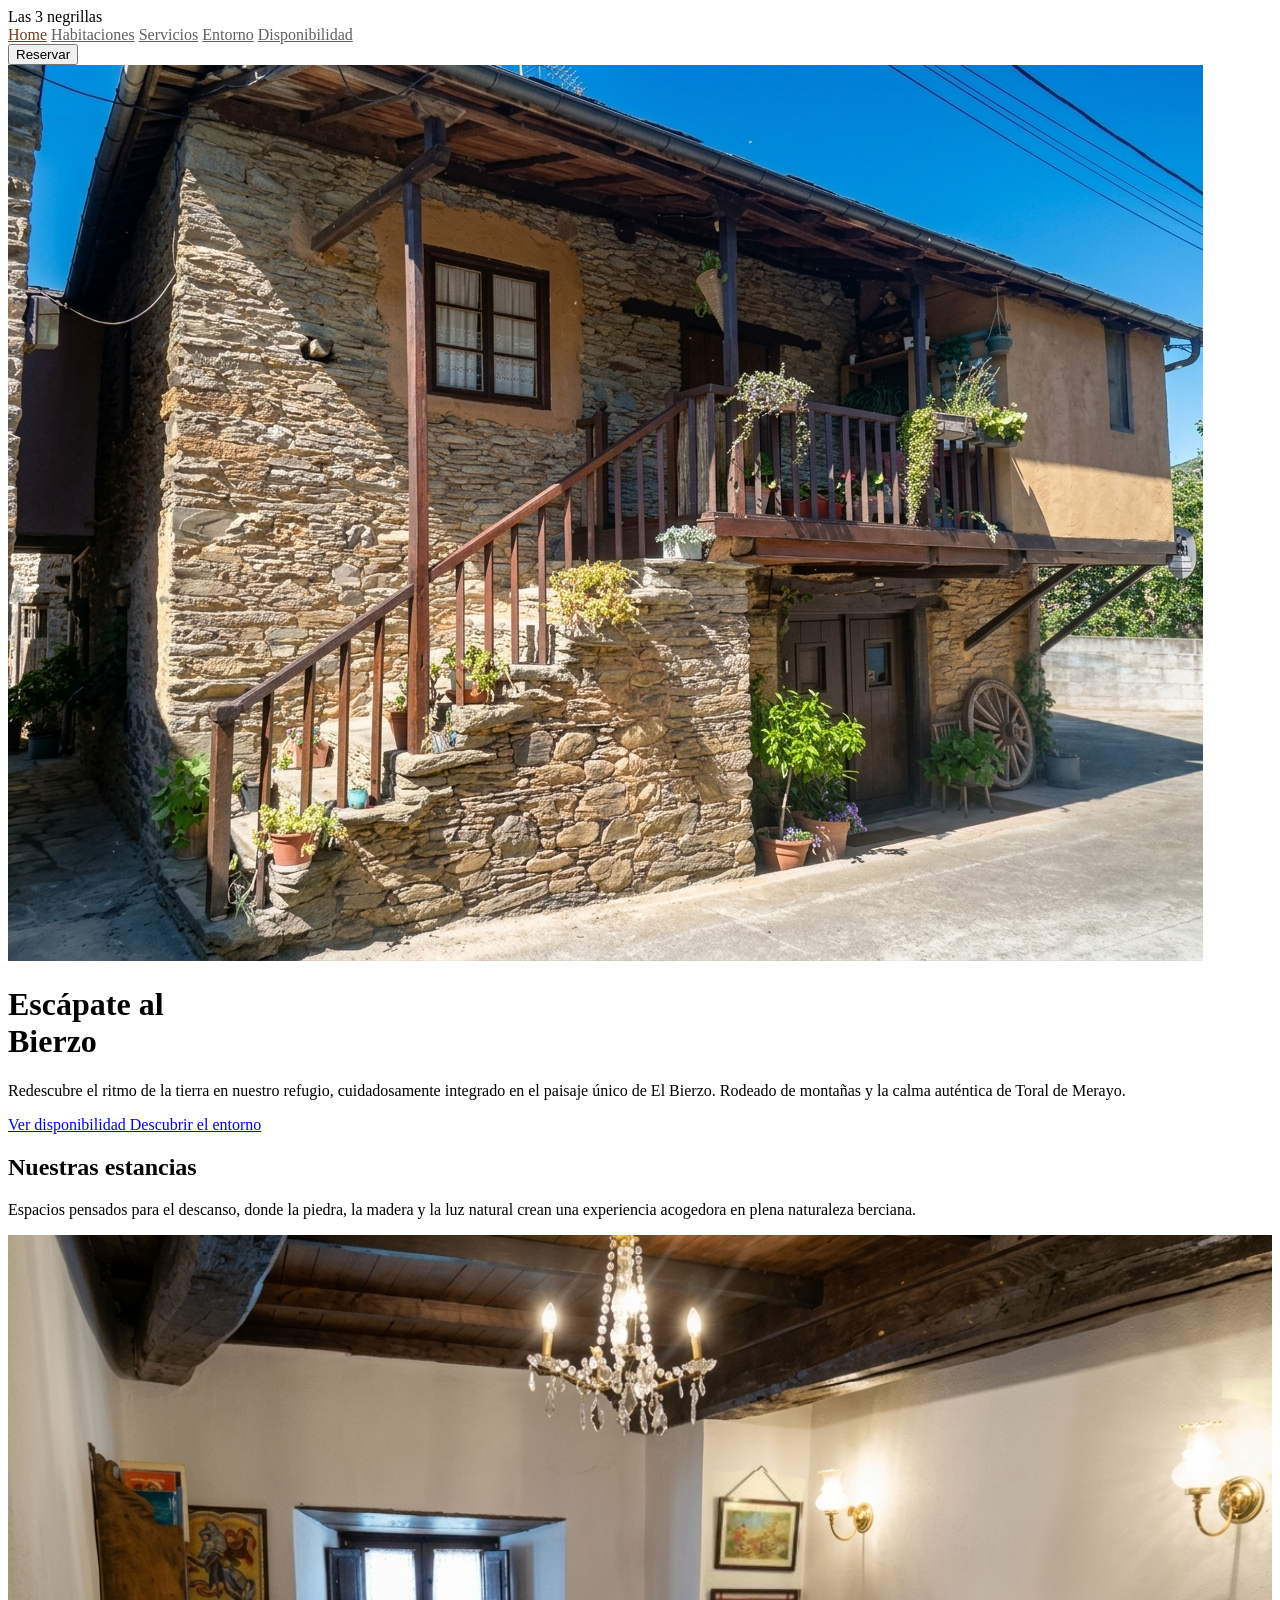
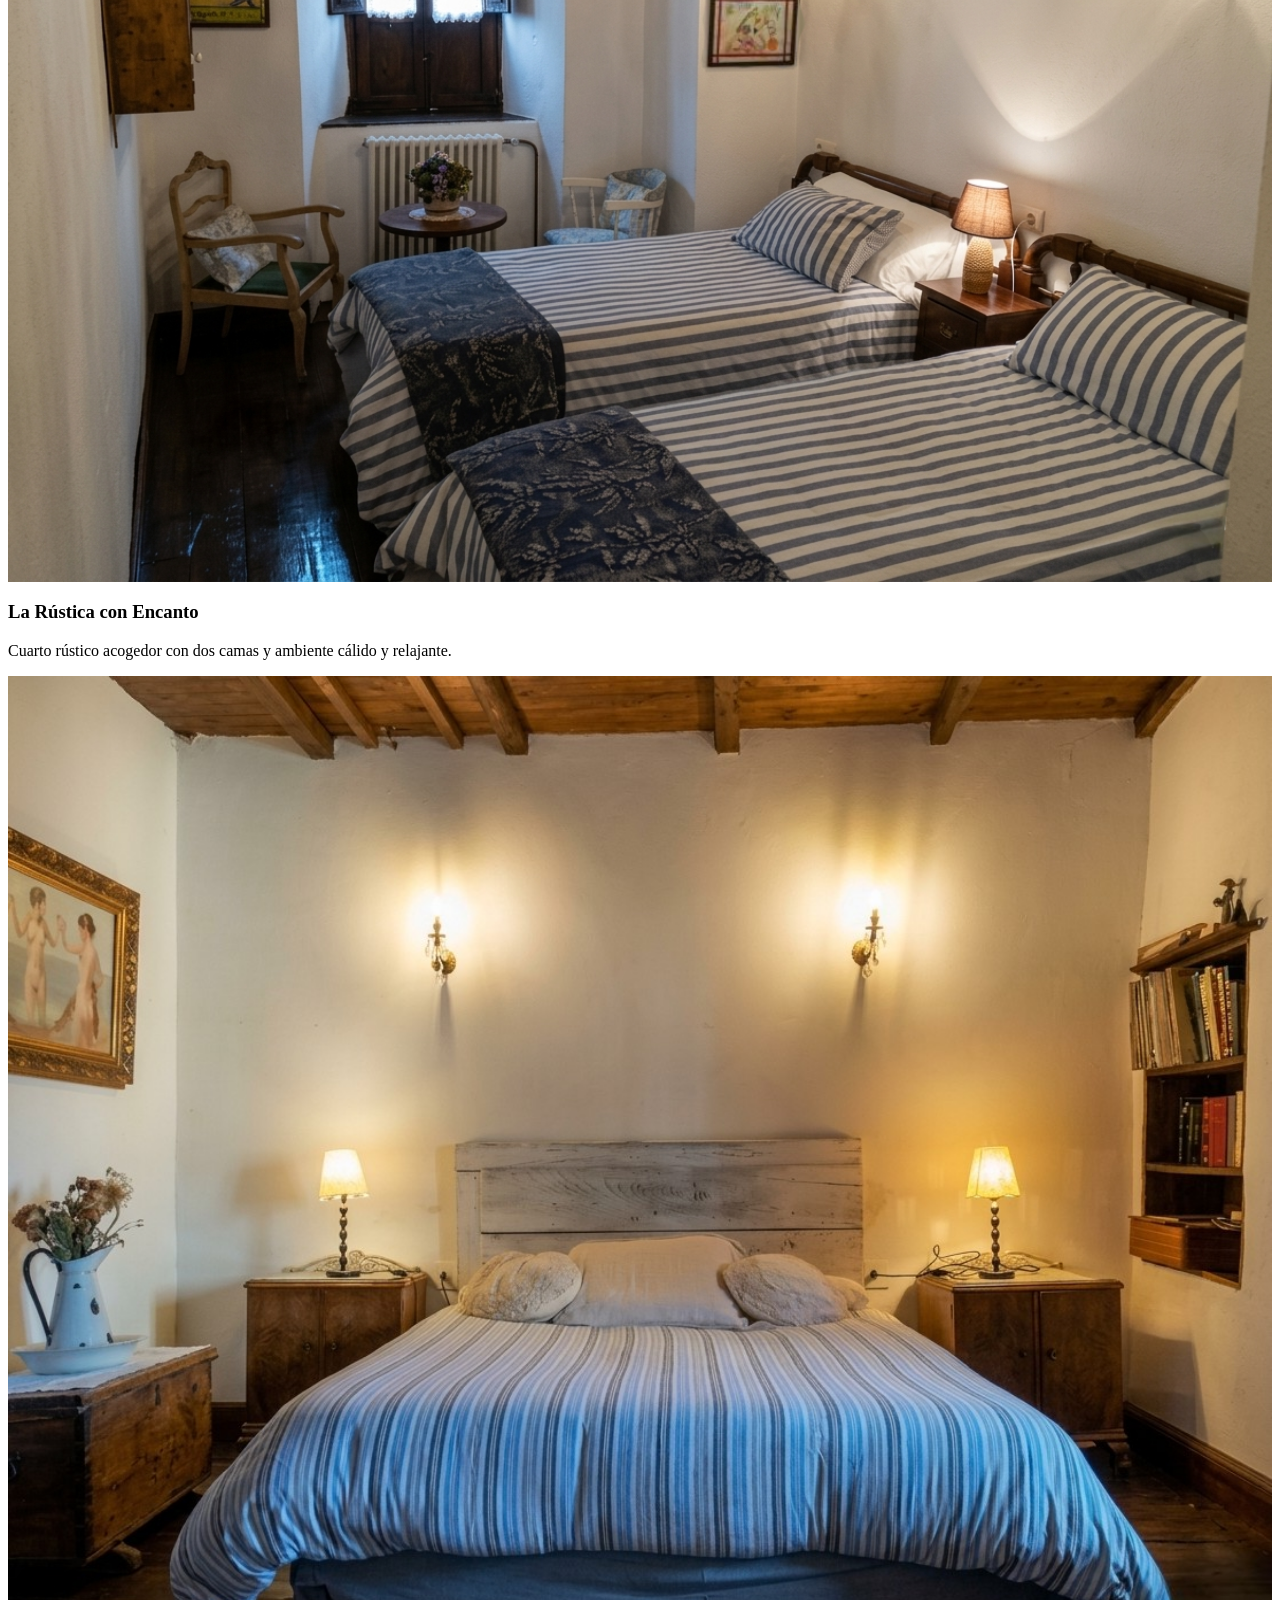
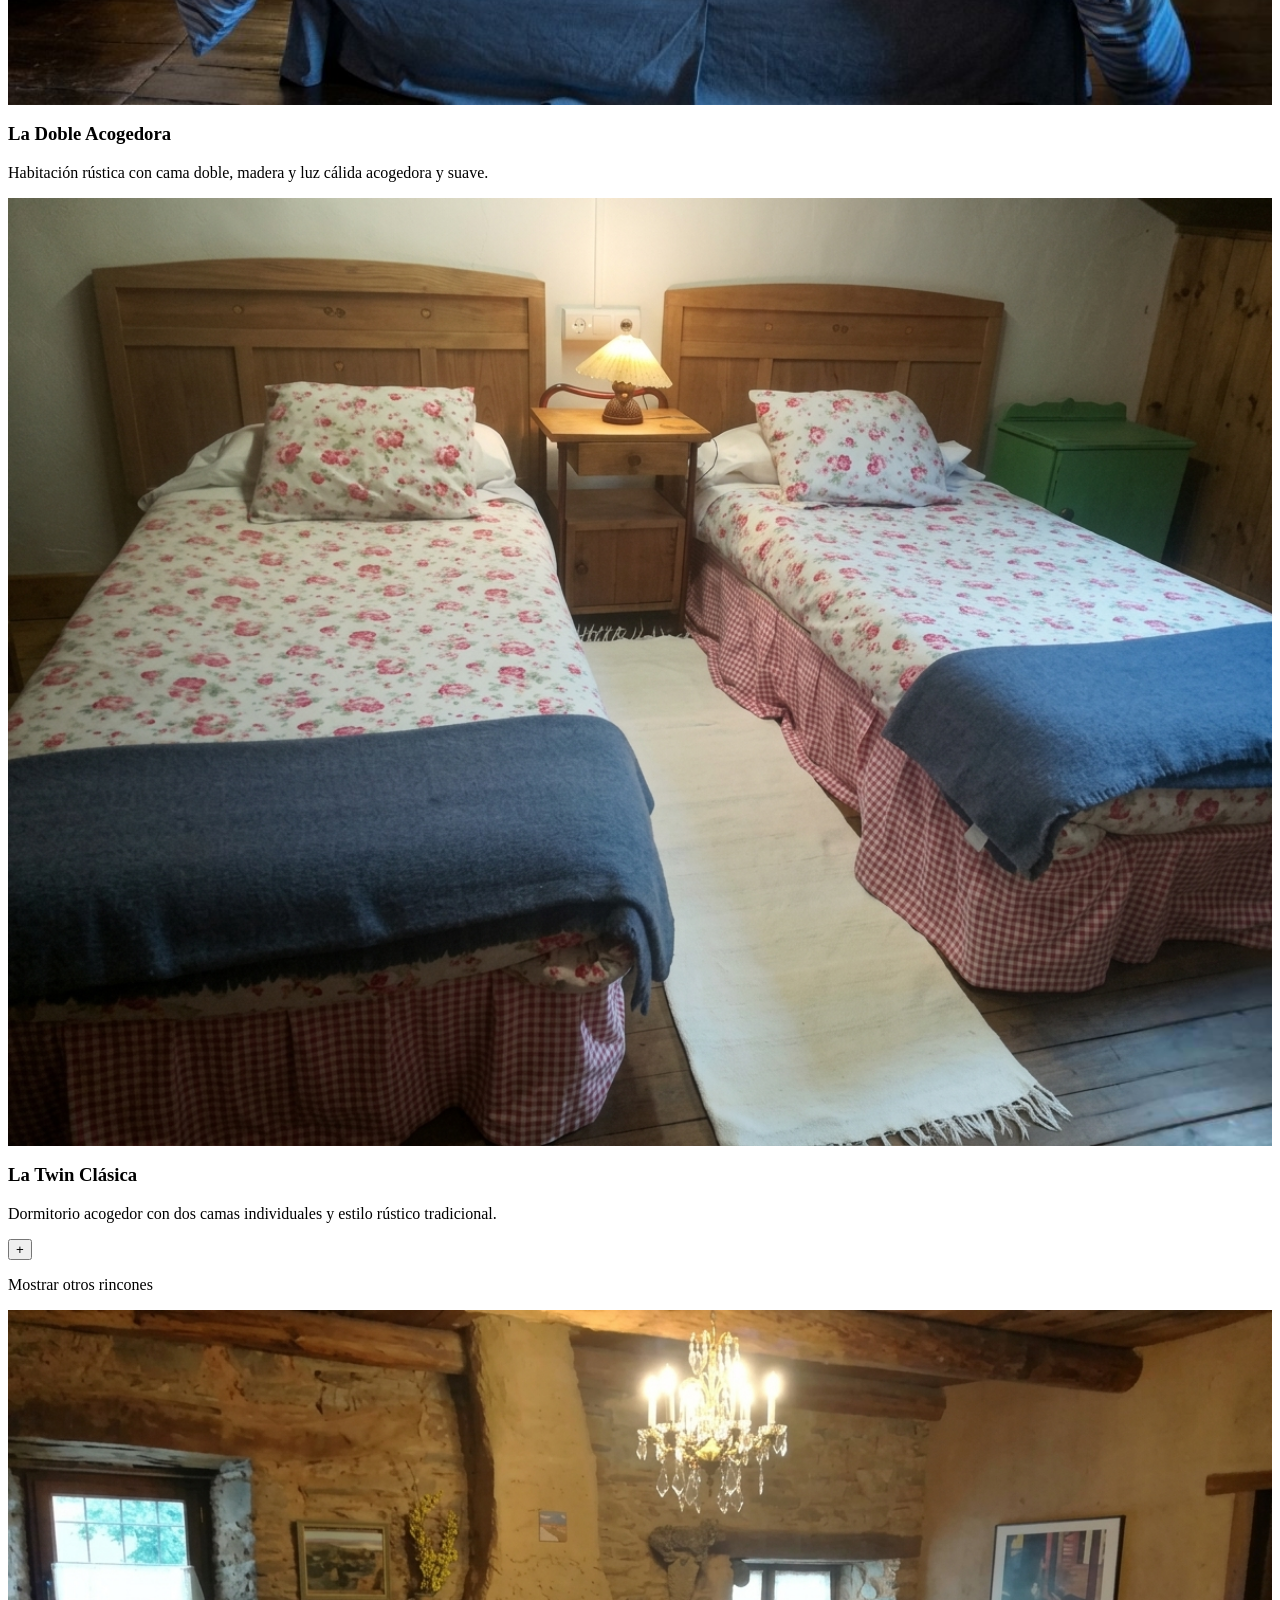
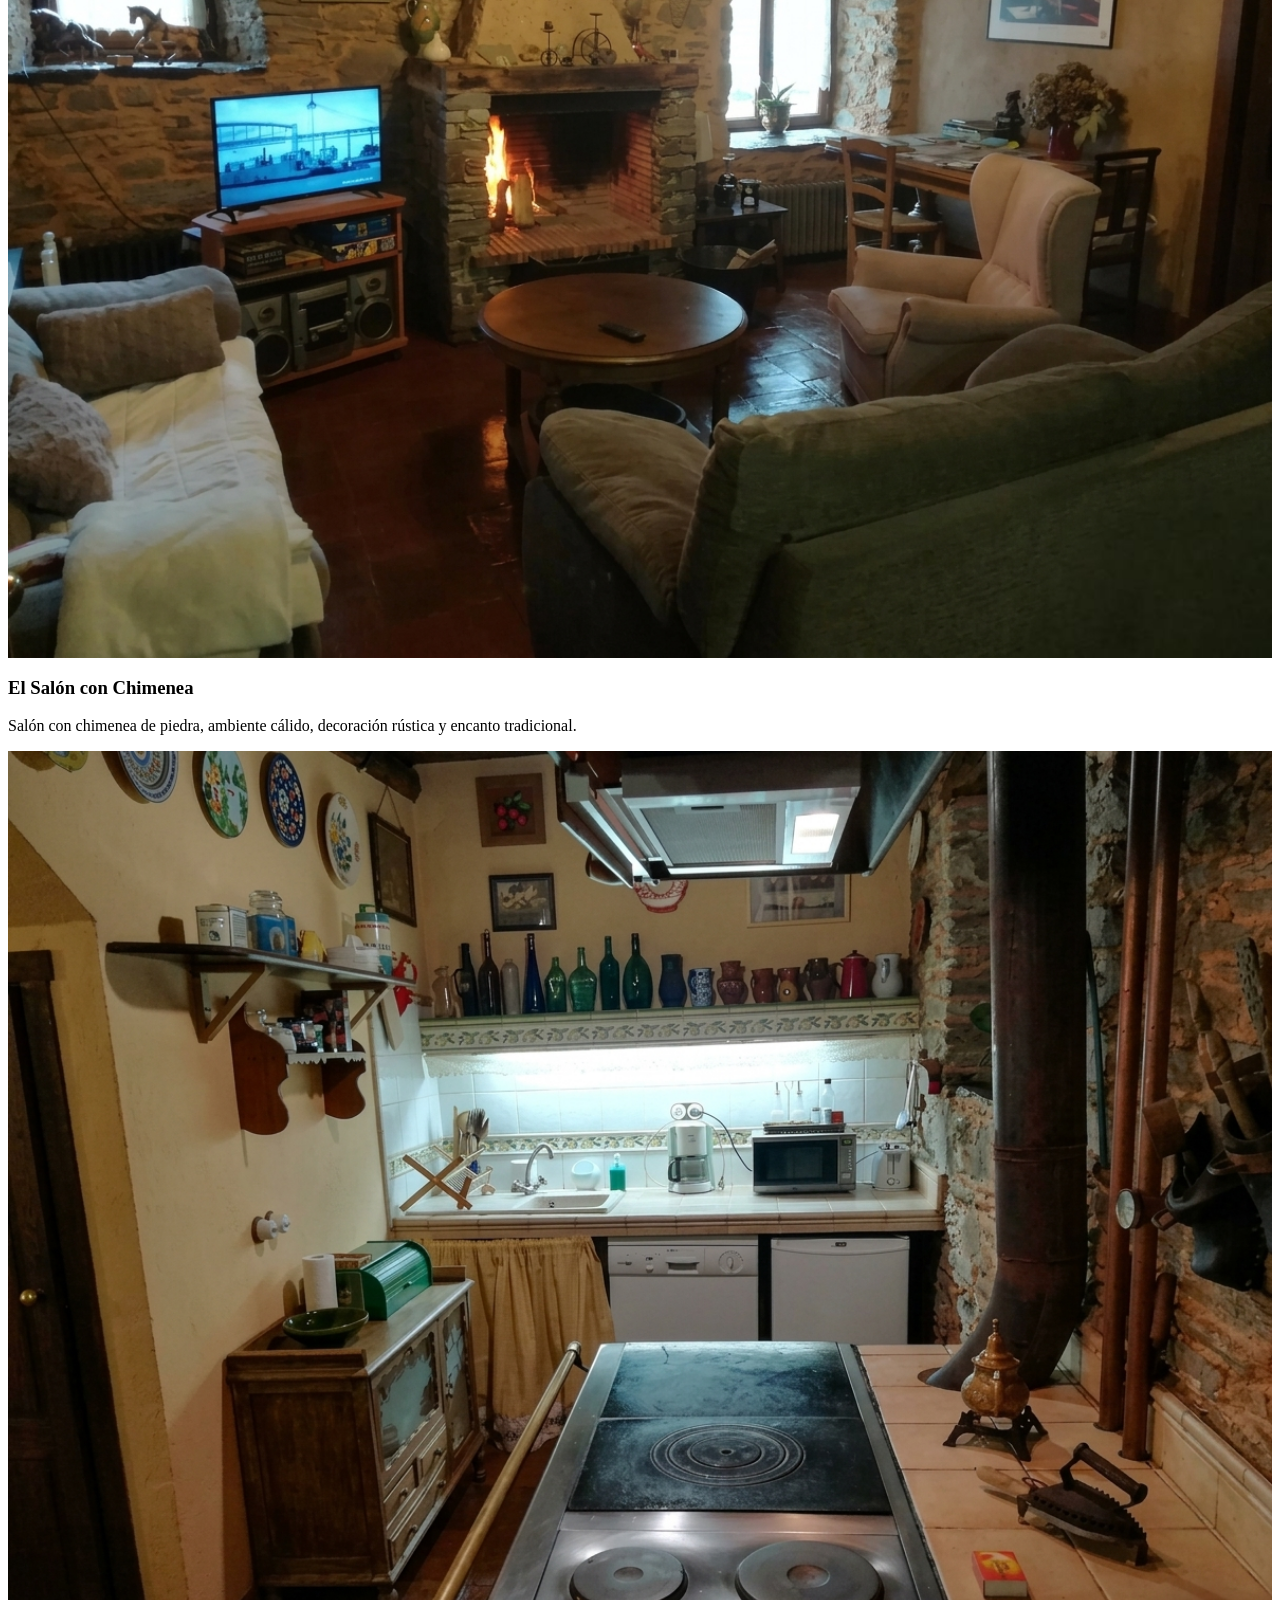
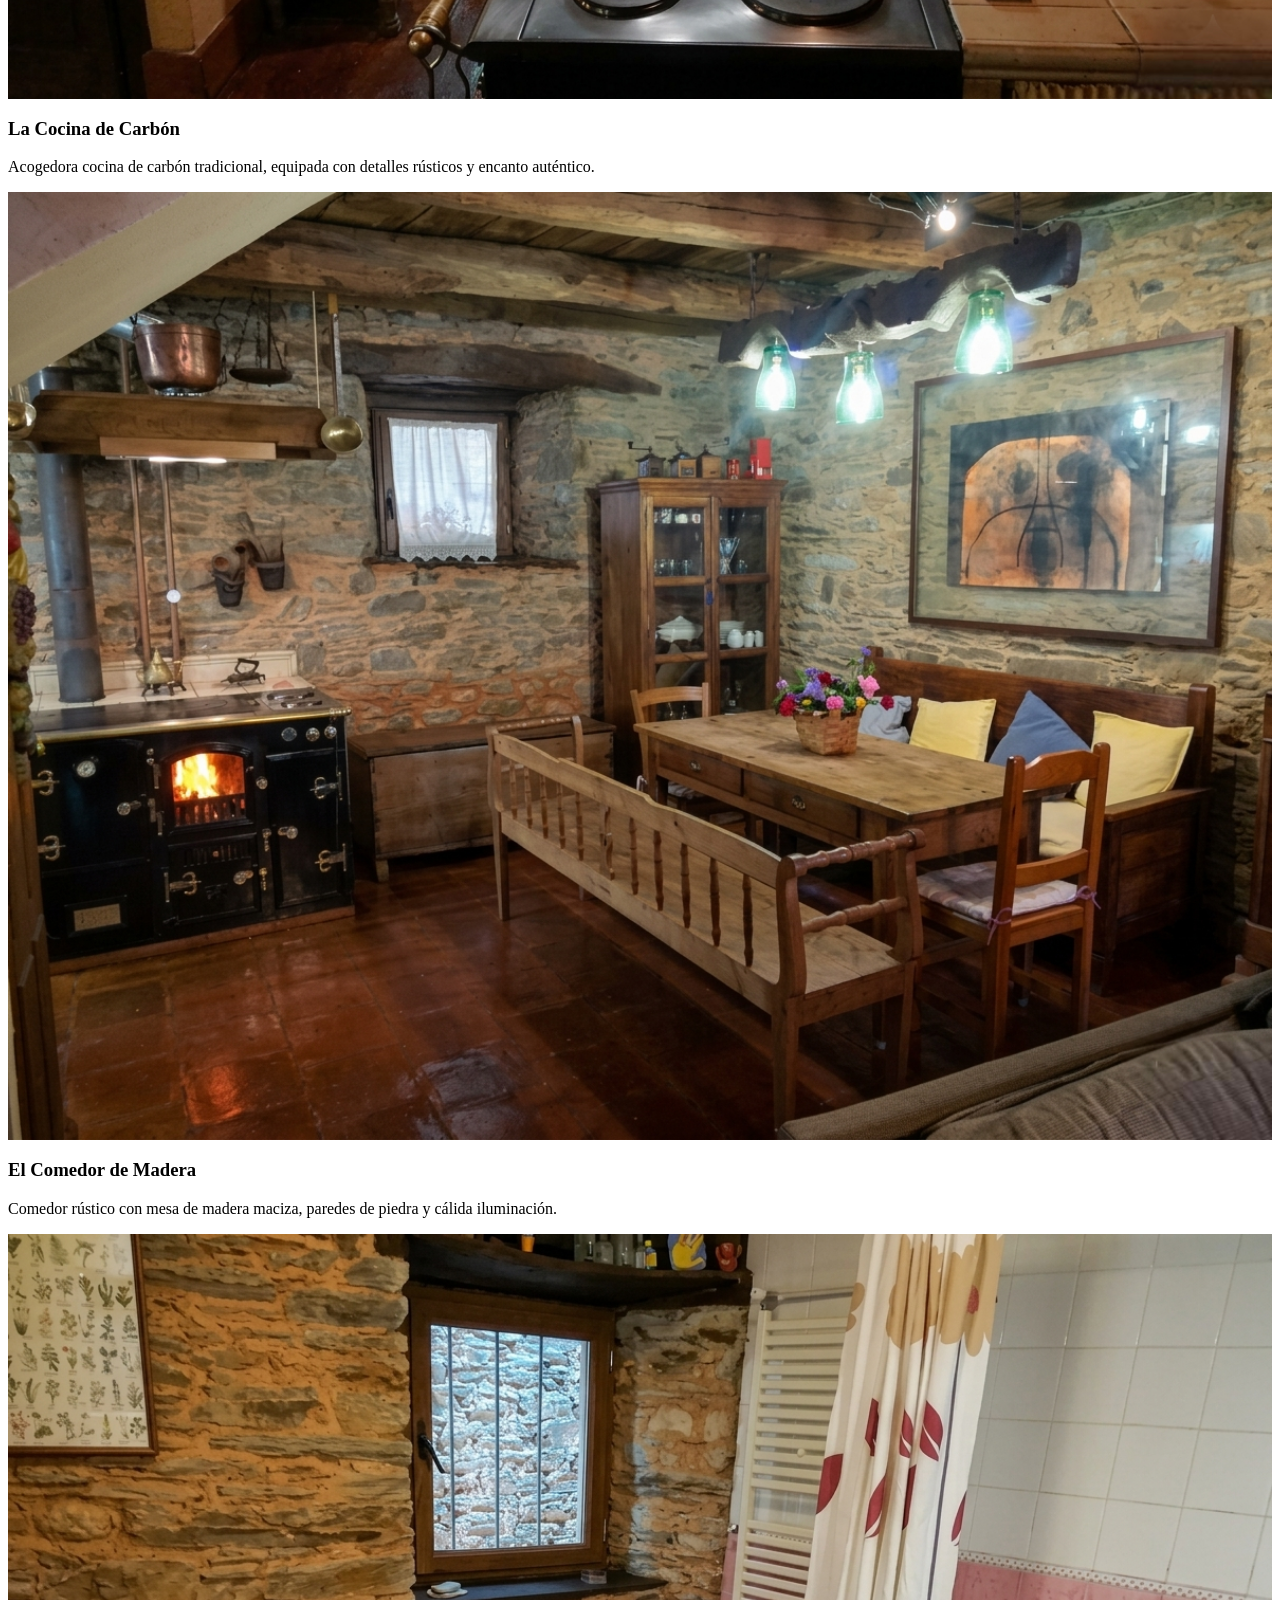
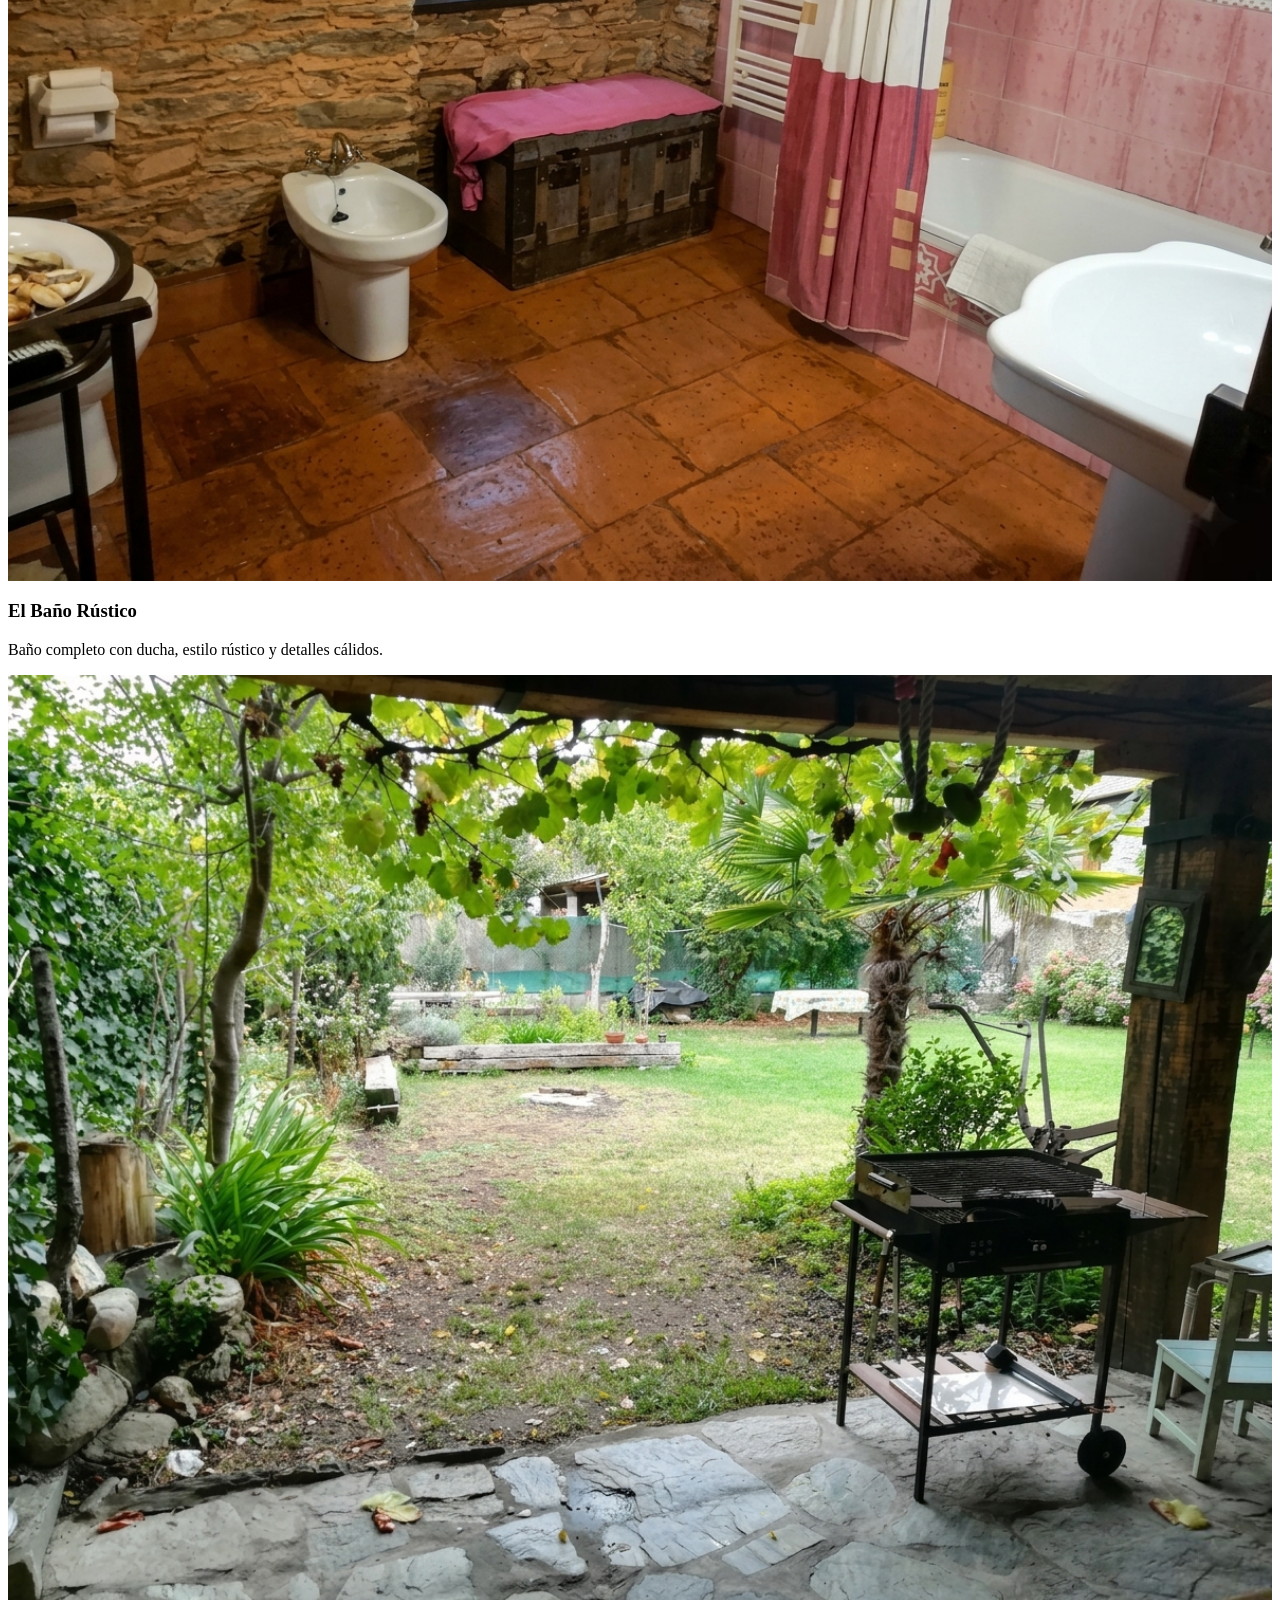
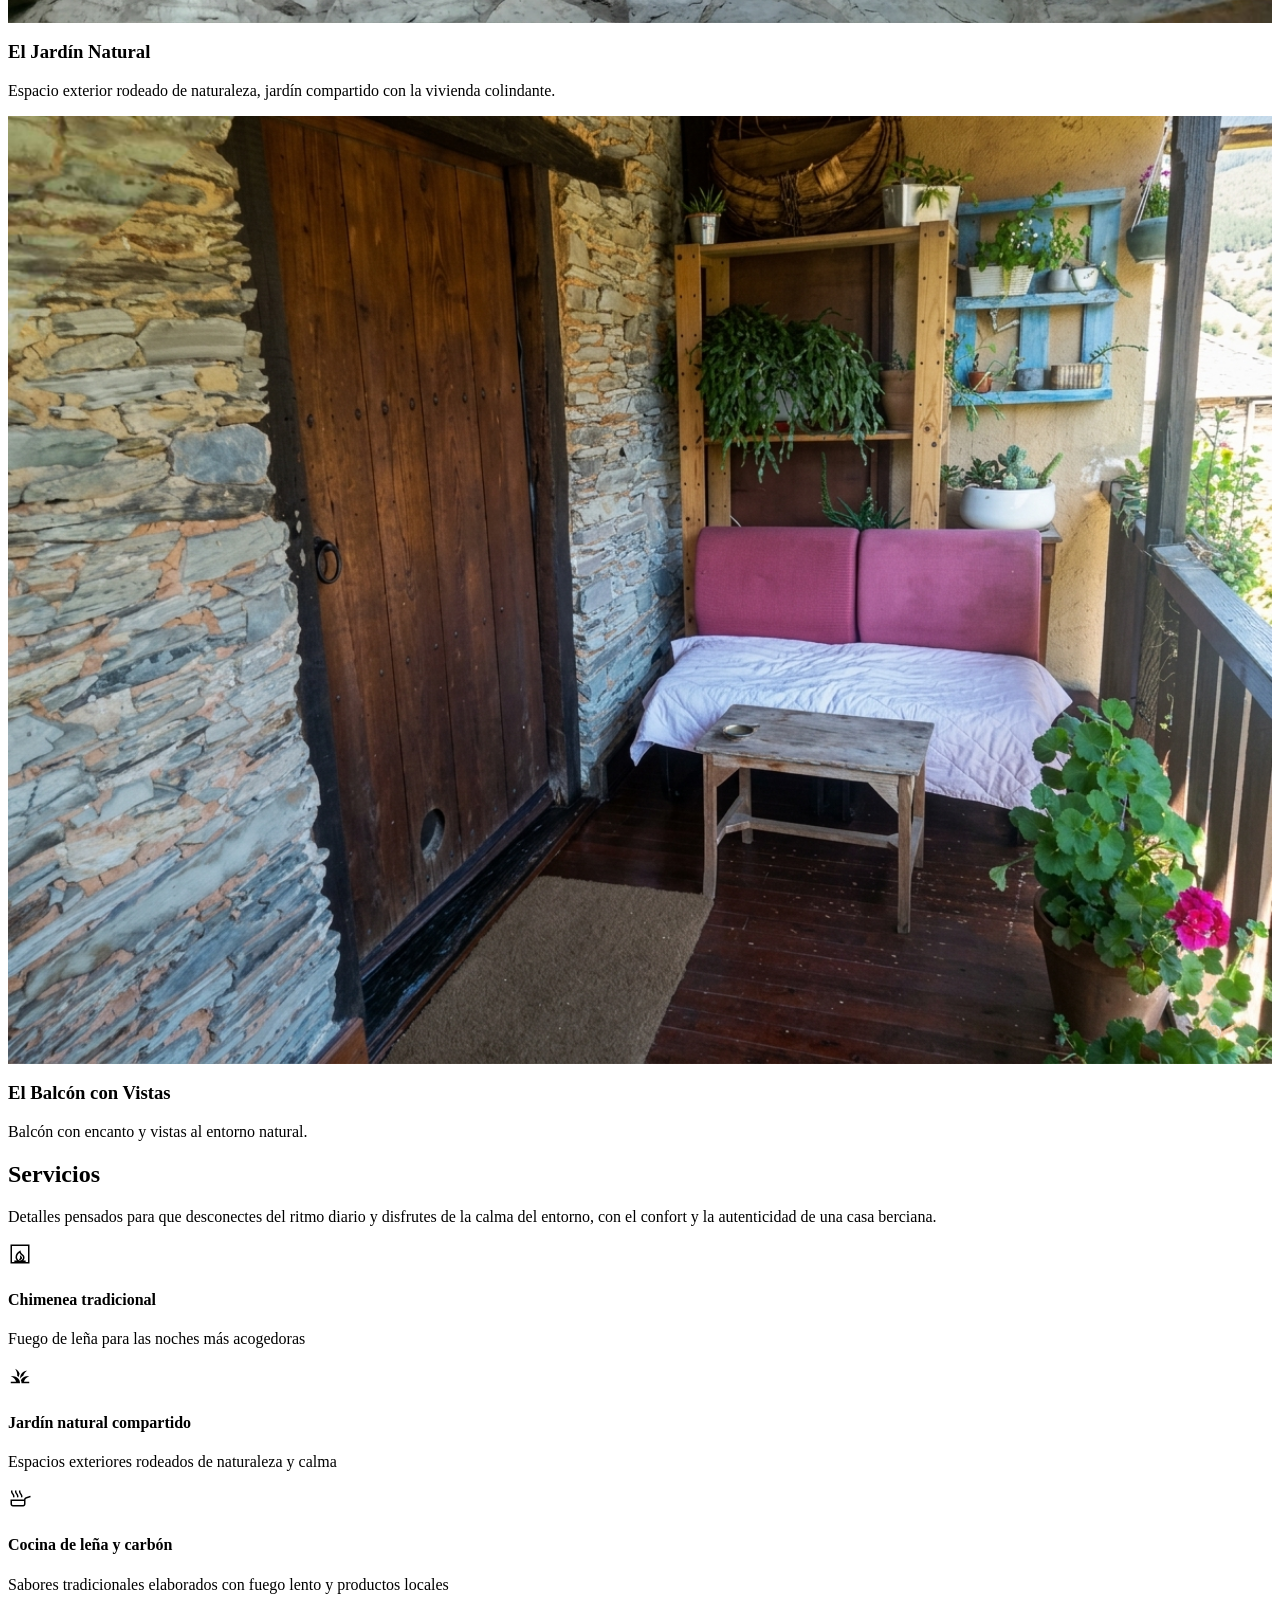
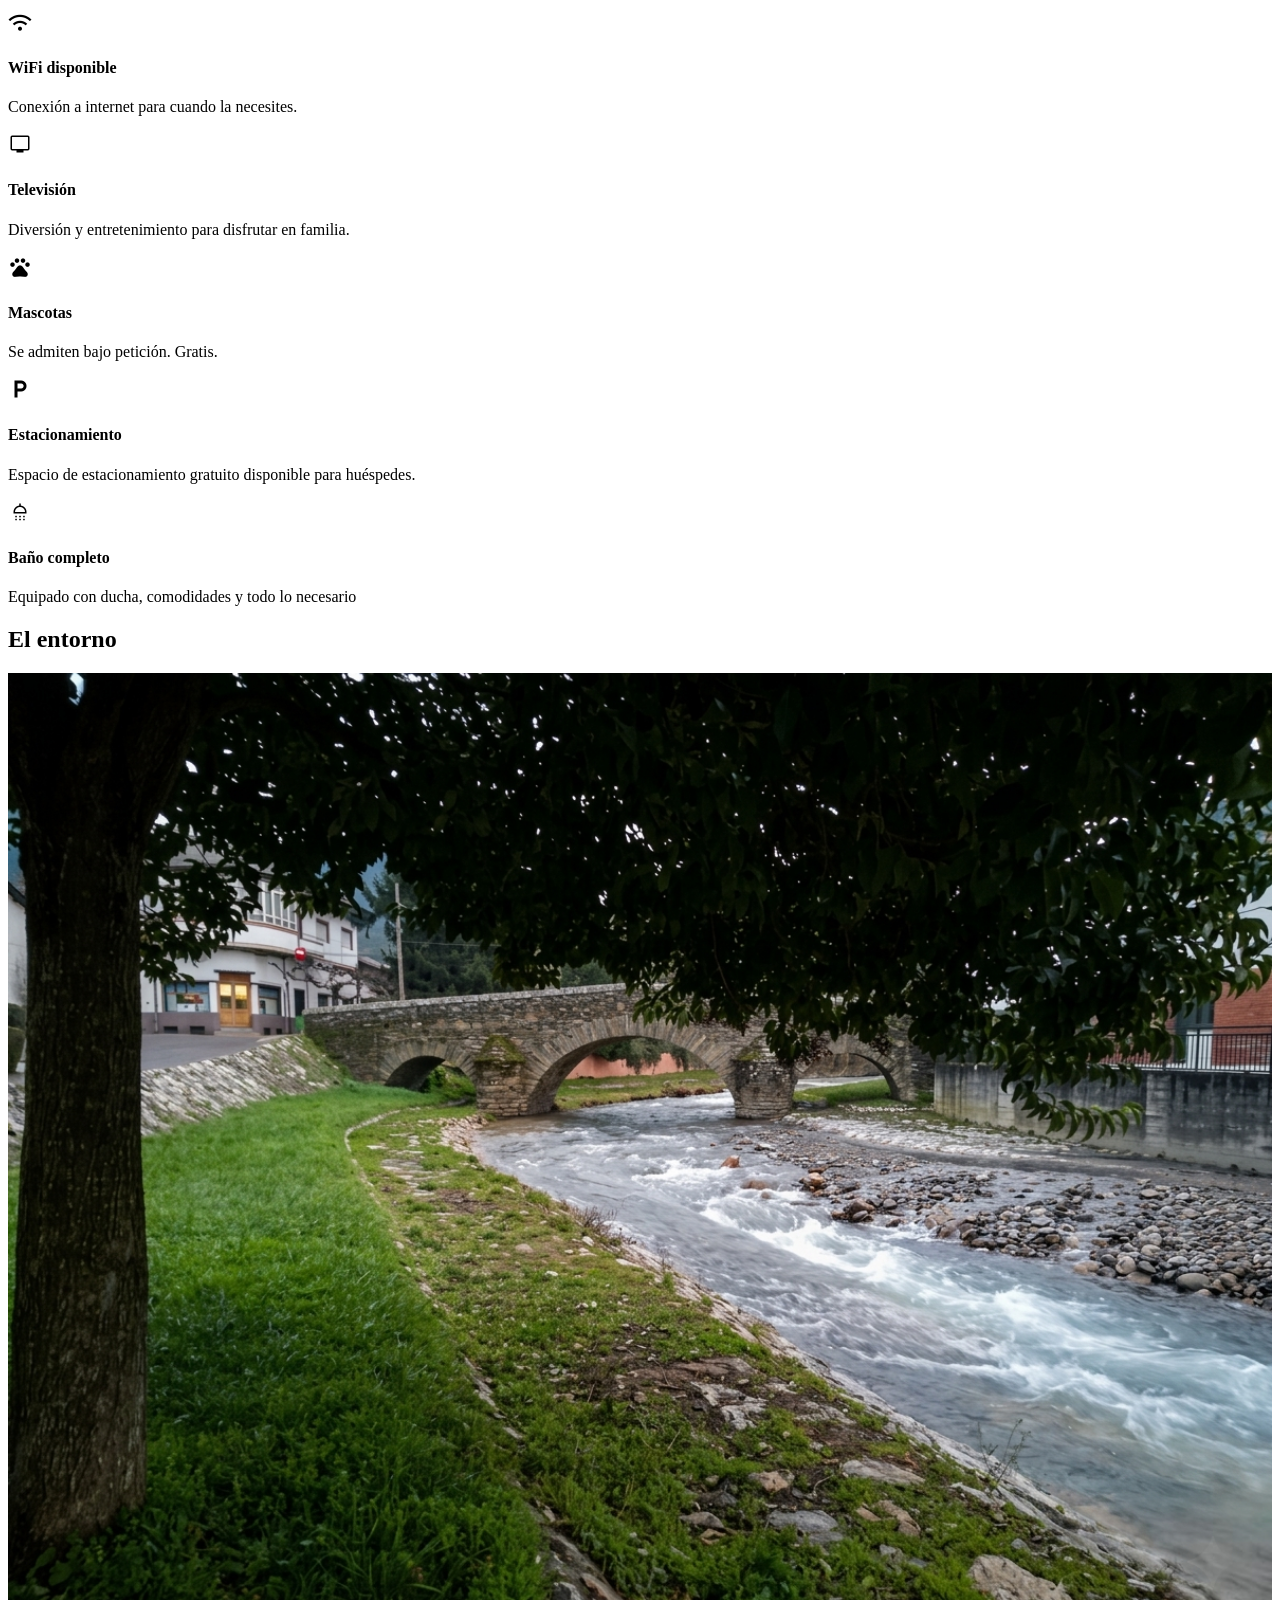
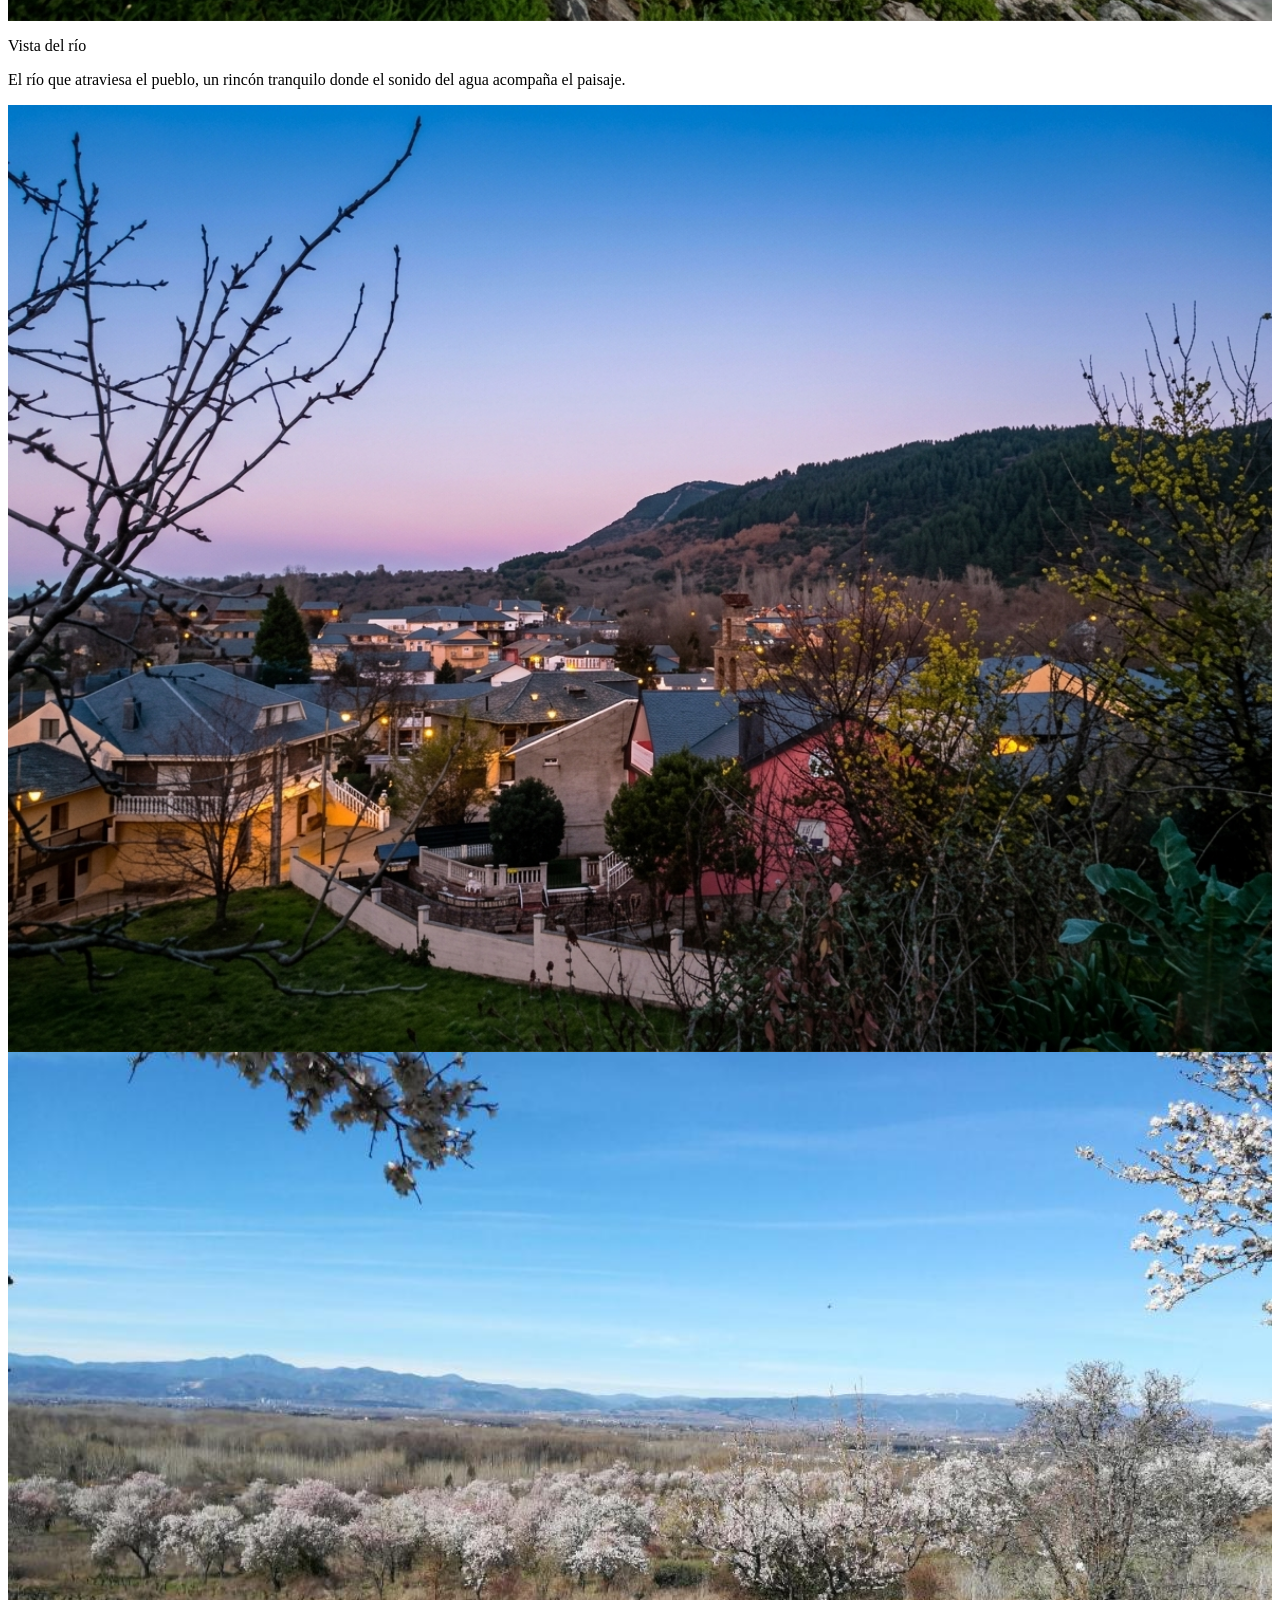
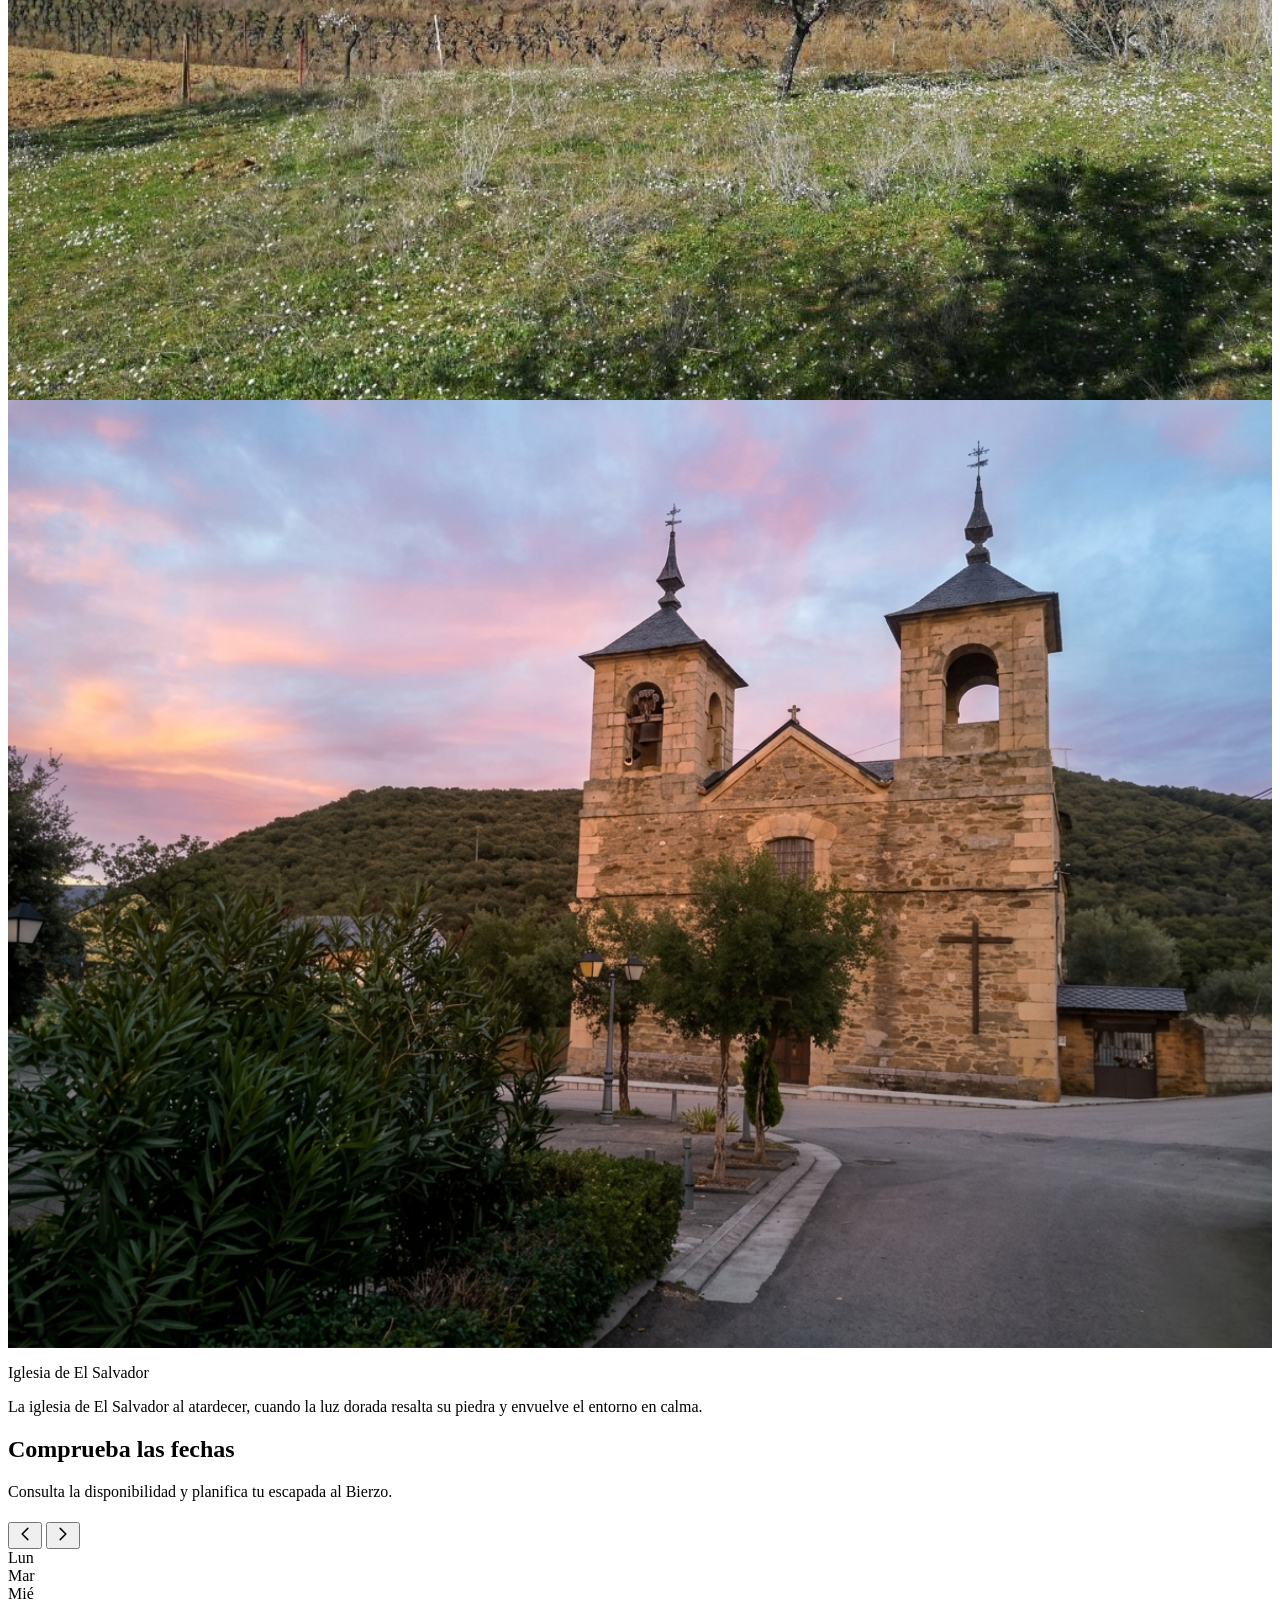
==== index.html @ f65eaef4 "añadido otros rincones" ====
<!DOCTYPE html>
<html lang="en">

<head>
  <meta charset="utf-8" />
  <meta content="width=device-width, initial-scale=1.0" name="viewport" />

  <!-- Fuentes -->
  <link
    href="https://fonts.googleapis.com/css2?family=Newsreader:ital,opsz,wght@0,6..72,200..800;1,6..72,200..800&family=Manrope:wght@200..800&display=swap"
    rel="stylesheet" />
  <link href="https://fonts.googleapis.com/css2?family=Material+Symbols+Outlined:wght,FILL@100..700,0..1&display=swap"
    rel="stylesheet" />

  <!-- Tailwind -->
  <script src="https://cdn.tailwindcss.com?plugins=forms,container-queries"></script>
  <link rel="stylesheet" href="styles.css" />
  <script>
    tailwind.config = {
      darkMode: "class",
      theme: {
        extend: {
          colors: {
            "inverse-on-surface": "#f8efea",
            "secondary-fixed-dim": "#c4c9b1",
            "surface-container-lowest": "#ffffff",
            "on-secondary-fixed-variant": "#444937",
            "background": "#fff8f5",
            "on-secondary": "#ffffff",
            "on-tertiary-container": "#ffd6bb",
            "tertiary-container": "#974f04",
            "surface": "#fff8f5",
            "surface-container-highest": "#eae1dc",
            "error": "#ba1a1a",
            "inverse-primary": "#ffb693",
            "on-surface-variant": "#52443d",
            "on-primary-container": "#ffd6c4",
            "tertiary-fixed-dim": "#ffb781",
            "on-error-container": "#93000a",
            "on-secondary-container": "#626753",
            "on-tertiary": "#ffffff",
            "surface-tint": "#885035",
            "tertiary": "#743b00",
            "secondary": "#5c614d",
            "on-primary": "#ffffff",
            "secondary-container": "#e0e5cc",
            "surface-variant": "#eae1dc",
            "primary-container": "#8c5438",
            "outline-variant": "#d7c2ba",
            "tertiary-fixed": "#ffdcc4",
            "on-background": "#1f1b18",
            "surface-container-high": "#efe6e1",
            "surface-container": "#f5ece7",
            "surface-bright": "#fff8f5",
            "on-primary-fixed-variant": "#6b3a20",
            "error-container": "#ffdad6",
            "surface-dim": "#e1d8d3",
            "on-error": "#ffffff",
            "on-secondary-fixed": "#191d0e",
            "on-tertiary-fixed-variant": "#6f3800",
            "outline": "#85736c",
            "on-surface": "#1f1b18",
            "inverse-surface": "#34302c",
            "on-tertiary-fixed": "#2f1400",
            "primary": "#703d23",
            "primary-fixed": "#ffdbcc",
            "surface-container-low": "#fbf2ed",
            "on-primary-fixed": "#351000",
            "secondary-fixed": "#e0e5cc",
            "primary-fixed-dim": "#ffb693"
          },
          fontFamily: {
            "headline": ["Newsreader", "serif"],
            "body": ["Manrope", "sans-serif"],
            "label": ["Manrope", "sans-serif"]
          },
          borderRadius: {
            "DEFAULT": "0.25rem",
            "lg": "0.5rem",
            "xl": "0.75rem",
            "full": "9999px"
          },
        },
      },
    }
  </script>

</head>

<body
  class="bg-background text-on-surface font-body selection:bg-primary-fixed selection:text-on-primary-fixed overflow-x-hidden">
  <!-- Barra Superior Navegacion -->
  <nav class="fixed top-0 w-full z-50 bg-surface/80 dark:bg-stone-900/80 backdrop-blur-md">
    <div class="flex justify-between items-center w-full px-8 py-6 max-w-screen-2xl mx-auto">
      <div class="font-serif text-2xl italic font-semibold text-[#1f1b18] dark:text-[#fff8f5] tracking-tight">
        Las 3 negrillas
      </div>
      <div class="hidden md:flex items-center space-x-12">
        <a class="nav-link nav-active font-sans tracking-[0.05em] uppercase text-xs Manrope" href="#home">Home</a>
        <a class="nav-link nav-inactive font-sans tracking-[0.05em] uppercase text-xs Manrope"
          href="#habitaciones">Habitaciones</a>
        <a class="nav-link nav-inactive font-sans tracking-[0.05em] uppercase text-xs Manrope"
          href="#servicios">Servicios</a>
        <a class="nav-link nav-inactive font-sans tracking-[0.05em] uppercase text-xs Manrope"
          href="#entorno">Entorno</a>
        <a class="nav-link nav-inactive font-sans tracking-[0.05em] uppercase text-xs Manrope"
          href="#disponibilidad">Disponibilidad</a>
      </div>
      <a href="https://www.booking.com/hotel/es/las-tres-negrillas.es.html" target="_blank">
        <button
          class="bg-primary text-on-primary px-8 py-2.5 rounded-lg font-label text-xs tracking-widest uppercase hover:scale-[0.99] transition-all active:opacity-80 shadow-[0_10px_30px_-15px_rgba(112,61,35,0.3)]">
          Reservar
        </button>
      </a>
    </div>
  </nav>
  <!-- Hero Seccion -->
  <header id="home" class="relative min-h-screen flex items-center pt-20">
    <div class="absolute inset-0 z-0 overflow-hidden">
      <img class="w-full h-full object-cover scale-105" data-alt="Old stone rural house with ivy and warm sunset light"
        src="fotos/foto_general.jpg" />

      <div class="absolute inset-0 bg-gradient-to-r from-background/90 via-background/40 to-transparent"></div>
      <div class="absolute inset-0 grainy-overlay"></div>
    </div>
    <div class="relative z-10 max-w-7xl mx-auto px-8 w-full">
      <div class="max-w-2xl">

        <h1 class="font-headline italic text-6xl md:text-8xl text-on-surface leading-[1.1] mb-8">
          Escápate al <br /><span class="text-primary-container">Bierzo</span>
        </h1>
        <p class="font-body text-xl text-on-surface mb-12 max-w-md leading-relaxed">
          Redescubre el ritmo de la tierra en nuestro refugio, cuidadosamente integrado en el paisaje único de El
          Bierzo. Rodeado de montañas y la calma auténtica de Toral de Merayo.
        </p>
        <div class="flex flex-wrap gap-6">
          <a href="#disponibilidad"
            class="bg-primary text-on-primary px-10 py-4 rounded-lg font-label text-sm tracking-widest uppercase hover:bg-primary-container transition-all">
            Ver disponibilidad
          </a>
          <a href="#entorno"
            class="bg-white/90 text-primary px-10 py-4 rounded-lg font-label text-sm tracking-widest uppercase hover:bg-white transition-all">
            Descubrir el entorno
          </a>
        </div>
      </div>
    </div>
  </header>
  <!-- Habitaciones Seccion -->
  <section id="habitaciones" class="py-32 px-8 bg-surface">
    <div class="max-w-7xl mx-auto">
      <div class="flex flex-col md:flex-row justify-between items-end mb-20 gap-8">
        <div class="max-w-xl">
          <h2 class="font-headline text-5xl text-on-surface mb-6 italic">Nuestras estancias</h2>
          <p class="text-on-surface-variant">Espacios pensados para el descanso, donde la piedra, la madera y la luz
            natural crean una experiencia acogedora en plena naturaleza berciana.</p>
        </div>

      </div>
      <div class="grid grid-cols-1 md:grid-cols-3 gap-16">
        <!-- Room 1 -->
        <div class="group">
          <div class="photo-card aspect-[4/5] overflow-hidden rounded-xl mb-8 relative cursor-pointer"
            data-src="fotos/dormitorio.jpg" data-caption="La Rústica con Encanto"
            data-desc="Cuarto rústico acogedor con dos camas y ambiente cálido y relajante.">

            <img class="w-full h-full object-cover group-hover:scale-110 transition-transform duration-700"
              src="fotos/dormitorio.jpg" alt="Habitación rústica acogedora con dos camas" />

            <!-- Overlay -->
            <div class="photo-overlay">
              <div class="photo-overlay-content">
                <p class="photo-overlay-title">La Rústica con Encanto</p>
                <span class="photo-overlay-hint">Ver foto</span>
              </div>
            </div>

          </div>

          <h3 class="font-headline text-2xl mb-3">La Rústica con Encanto</h3>
          <p class="text-sm text-on-surface-variant leading-relaxed mb-6">
            Cuarto rústico acogedor con dos camas y ambiente cálido y relajante.
          </p>
        </div>

        <!-- Room 2 -->
        <div class="group">
          <div class="photo-card aspect-[4/5] overflow-hidden rounded-xl mb-8 relative cursor-pointer"
            data-src="fotos/dormitorio2.jpg" data-caption="La Doble Acogedora"
            data-desc="Habitación rústica con cama doble, madera y luz cálida acogedora y suave.">

            <img class="w-full h-full object-cover group-hover:scale-105 transition-transform duration-700"
              src="fotos/dormitorio2.jpg" alt="Habitación rústica con cama doble y ambiente cálido" />

            <!-- Overlay -->
            <div class="photo-overlay">
              <div class="photo-overlay-content">
                <p class="photo-overlay-title">La Doble Acogedora</p>
                <span class="photo-overlay-hint">Ver foto</span>
              </div>
            </div>

          </div>

          <h3 class="font-headline text-2xl mb-3">La Doble Acogedora</h3>
          <p class="text-sm text-on-surface-variant leading-relaxed mb-6">
            Habitación rústica con cama doble, madera y luz cálida acogedora y suave.
          </p>
        </div>

        <!-- Room 3 -->
        <div class="group">
          <div class="photo-card aspect-[4/5] overflow-hidden rounded-xl mb-8 relative cursor-pointer"
            data-src="fotos/dormitorio3.jpg" data-caption="La Twin Clásica"
            data-desc="Dormitorio acogedor con dos camas individuales y estilo rústico tradicional.">

            <img class="w-full h-full object-cover group-hover:scale-105 transition-transform duration-700"
              src="fotos/dormitorio3.jpg" alt="Dormitorio con dos camas individuales y estilo rústico" />

            <!-- Overlay -->
            <div class="photo-overlay">
              <div class="photo-overlay-content">
                <p class="photo-overlay-title">La Twin Clásica</p>
                <span class="photo-overlay-hint">Ver foto</span>
              </div>
            </div>

          </div>

          <h3 class="font-headline text-2xl mb-3">La Twin Clásica</h3>
          <p class="text-sm text-on-surface-variant leading-relaxed mb-6">
            Dormitorio acogedor con dos camas individuales y estilo rústico tradicional.
          </p>
        </div>
      </div>
      <div class="flex flex-col items-center mt-12">

        <button id="btn-more-rooms" class="text-primary text-5xl hover:scale-110 transition-transform">
          +
        </button>
        <p id="text-more-rooms" class="text-sm text-on-surface-variant tracking-wide ">
          Mostrar otros rincones
        </p>
      </div>
      <div class="grid grid-cols-1 md:grid-cols-3 gap-16 mt-12 hidden" id="more-rooms">

        <!-- Room 4 -->
        <div class="group">
          <div class="photo-card aspect-[4/5] overflow-hidden rounded-xl mb-8 relative cursor-pointer"
            data-src="fotos/salon.jpg" data-caption="El Salón con Chimenea"
            data-desc="Salón con chimenea de piedra, ambiente cálido, decoración rústica y encanto tradicional.">

            <img class="w-full h-full object-cover group-hover:scale-105 transition-transform duration-700"
              src="fotos/salon.jpg" alt="Salón rústico con chimenea y ambiente cálido" />

            <!-- Overlay -->
            <div class="photo-overlay">
              <div class="photo-overlay-content">
                <p class="photo-overlay-title">El Salón con Chimenea</p>
                <span class="photo-overlay-hint">Ver foto</span>
              </div>
            </div>

          </div>

          <h3 class="font-headline text-2xl mb-3">El Salón con Chimenea</h3>
          <p class="text-sm text-on-surface-variant leading-relaxed mb-6">
            Salón con chimenea de piedra, ambiente cálido, decoración rústica y encanto tradicional.
          </p>
        </div>

        <!-- Room 5 -->
        <div class="group">
          <div class="photo-card aspect-[4/5] overflow-hidden rounded-xl mb-8 relative cursor-pointer"
            data-src="fotos/cocina.jpg" data-caption="La Cocina de Carbón"
            data-desc="Acogedora cocina de carbón tradicional, equipada con detalles rústicos y encanto auténtico.">

            <img class="w-full h-full object-cover group-hover:scale-105 transition-transform duration-700"
              src="fotos/cocina.jpg" alt="Cocina rústica con cocina de carbón tradicional" />

            <!-- Overlay -->
            <div class="photo-overlay">
              <div class="photo-overlay-content">
                <p class="photo-overlay-title">La Cocina de Carbón</p>
                <span class="photo-overlay-hint">Ver foto</span>
              </div>
            </div>

          </div>

          <h3 class="font-headline text-2xl mb-3">La Cocina de Carbón</h3>
          <p class="text-sm text-on-surface-variant leading-relaxed mb-6">
            Acogedora cocina de carbón tradicional, equipada con detalles rústicos y encanto auténtico.
          </p>
        </div>

        <!-- Room 6 -->
        <div class="group">
          <div class="photo-card aspect-[4/5] overflow-hidden rounded-xl mb-8 relative cursor-pointer"
            data-src="fotos/comedor.jpg" data-caption="El Comedor de Madera"
            data-desc="Comedor rústico con mesa de madera maciza, paredes de piedra y cálida iluminación.">

            <img class="w-full h-full object-cover group-hover:scale-105 transition-transform duration-700"
              src="fotos/comedor.jpg" alt="Comedor rústico con mesa de madera maciza" />

            <!-- Overlay -->
            <div class="photo-overlay">
              <div class="photo-overlay-content">
                <p class="photo-overlay-title">El Comedor de Madera</p>
                <span class="photo-overlay-hint">Ver foto</span>
              </div>
            </div>

          </div>

          <h3 class="font-headline text-2xl mb-3">El Comedor de Madera</h3>
          <p class="text-sm text-on-surface-variant leading-relaxed mb-6">
            Comedor rústico con mesa de madera maciza, paredes de piedra y cálida iluminación.
          </p>
        </div>

        <!-- Room 7 -->
        <div class="group">
          <div class="photo-card aspect-[4/5] overflow-hidden rounded-xl mb-8 relative cursor-pointer"
            data-src="fotos/baño.jpg" data-caption="El Baño Rústico"
            data-desc="Baño completo con ducha, estilo rústico y detalles cálidos.">

            <img class="w-full h-full object-cover group-hover:scale-105 transition-transform duration-700"
              src="fotos/baño.jpg" alt="Baño rústico con ducha y detalles acogedores" />

            <!-- Overlay -->
            <div class="photo-overlay">
              <div class="photo-overlay-content">
                <p class="photo-overlay-title">El Baño Rústico</p>
                <span class="photo-overlay-hint">Ver foto</span>
              </div>
            </div>

          </div>

          <h3 class="font-headline text-2xl mb-3">El Baño Rústico</h3>
          <p class="text-sm text-on-surface-variant leading-relaxed mb-6">
            Baño completo con ducha, estilo rústico y detalles cálidos.
          </p>
        </div>

        <!-- Room 8 -->
        <div class="group">
          <div class="photo-card aspect-[4/5] overflow-hidden rounded-xl mb-8 relative cursor-pointer"
            data-src="fotos/jardin.jpg" data-caption="El Jardín Natural"
            data-desc="Espacio exterior rodeado de naturaleza, jardín compartido con la vivienda colindante.">

            <img class="w-full h-full object-cover group-hover:scale-105 transition-transform duration-700"
              src="fotos/jardin.jpg" alt="Jardín natural con vegetación y entorno tranquilo" />

            <!-- Overlay -->
            <div class="photo-overlay">
              <div class="photo-overlay-content">
                <p class="photo-overlay-title">El Jardín Natural</p>
                <span class="photo-overlay-hint">Ver foto</span>
              </div>
            </div>

          </div>

          <h3 class="font-headline text-2xl mb-3">El Jardín Natural</h3>
          <p class="text-sm text-on-surface-variant leading-relaxed mb-6">
            Espacio exterior rodeado de naturaleza, jardín compartido con la vivienda colindante.
          </p>
        </div>

        <!-- Room 9 -->
        <div class="group">
          <div class="photo-card aspect-[4/5] overflow-hidden rounded-xl mb-8 relative cursor-pointer"
            data-src="fotos/balcon.jpg" data-caption="El Balcón con Vistas"
            data-desc="Balcón con encanto y vistas al entorno natural.">

            <img class="w-full h-full object-cover group-hover:scale-105 transition-transform duration-700"
              src="fotos/balcon.jpg" alt="Balcón con vistas al entorno natural" />

            <!-- Overlay -->
            <div class="photo-overlay">
              <div class="photo-overlay-content">
                <p class="photo-overlay-title">El Balcón con Vistas</p>
                <span class="photo-overlay-hint">Ver foto</span>
              </div>
            </div>

          </div>

          <h3 class="font-headline text-2xl mb-3">El Balcón con Vistas</h3>
          <p class="text-sm text-on-surface-variant leading-relaxed mb-6">
            Balcón con encanto y vistas al entorno natural.
          </p>
        </div>
      </div>
  </section>
  <!-- Servicios Seccion -->
  <section id="servicios" class="py-32 bg-surface-container-low relative overflow-hidden">
    <div class="absolute inset-0 grainy-overlay"></div>
    <div class="max-w-7xl mx-auto px-8 relative z-10">
      <div class="text-center max-w-xl mx-auto mb-20">
        <h2 class="font-headline text-5xl italic mb-6">Servicios</h2>
        <div class="w-16 h-px bg-primary mx-auto mb-6"></div>
        <p class="text-on-surface-variant font-body">Detalles pensados para que desconectes del ritmo diario y disfrutes
          de la calma del entorno, con el confort y la autenticidad de una casa berciana.</p>
      </div>
      <div class="grid grid-cols-2 lg:grid-cols-4 gap-px bg-outline-variant/20">
        <div class="bg-surface-container-low p-12 flex flex-col items-center text-center">
          <span class="material-symbols-outlined text-4xl text-primary mb-6" data-icon="fireplace">fireplace</span>
          <h4 class="font-label text-xs tracking-widest uppercase mb-2">Chimenea tradicional</h4>
          <p class="text-xs text-on-surface-variant">Fuego de leña para las noches más acogedoras</p>
        </div>
        <div class="bg-surface-container-low p-12 flex flex-col items-center text-center">
          <span class="material-symbols-outlined text-4xl text-primary mb-6" data-icon="grass">grass</span>
          <h4 class="font-label text-xs tracking-widest uppercase mb-2">Jardín natural compartido</h4>
          <p class="text-xs text-on-surface-variant">Espacios exteriores rodeados de naturaleza y calma</p>
        </div>
        <div class="bg-surface-container-low p-12 flex flex-col items-center text-center">
          <span class="material-symbols-outlined text-4xl text-primary mb-6" data-icon="skillet">skillet</span>
          <h4 class="font-label text-xs tracking-widest uppercase mb-2">Cocina de leña y carbón</h4>
          <p class="text-xs text-on-surface-variant">Sabores tradicionales elaborados con fuego lento y productos
            locales</p>
        </div>
        <div class="bg-surface-container-low p-12 flex flex-col items-center text-center">
          <span class="material-symbols-outlined text-4xl text-primary mb-6" data-icon="wifi">wifi</span>
          <h4 class="font-label text-xs tracking-widest uppercase mb-2">WiFi disponible</h4>
          <p class="text-xs text-on-surface-variant">Conexión a internet para cuando la necesites.</p>
        </div>
        <div class="bg-surface-container-low p-12 flex flex-col items-center text-center">
          <span class="material-symbols-outlined text-4xl text-primary mb-6" data-icon="tv">tv</span>
          <h4 class="font-label text-xs tracking-widest uppercase mb-2">Televisión</h4>
          <p class="text-xs text-on-surface-variant">Diversión y entretenimiento para disfrutar en familia.</p>
        </div>
        <div class="bg-surface-container-low p-12 flex flex-col items-center text-center">
          <span class="material-symbols-outlined text-4xl text-primary mb-6" data-icon="pets">pets</span>
          <h4 class="font-label text-xs tracking-widest uppercase mb-2">Mascotas</h4>
          <p class="text-xs text-on-surface-variant">Se admiten bajo petición. Gratis.</p>
        </div>
        <div class="bg-surface-container-low p-12 flex flex-col items-center text-center">
          <span class="material-symbols-outlined text-4xl text-primary mb-6"
            data-icon="local_parking">local_parking</span>
          <h4 class="font-label text-xs tracking-widest uppercase mb-2">Estacionamiento</h4>
          <p class="text-xs text-on-surface-variant">Espacio de estacionamiento gratuito disponible para huéspedes.</p>
        </div>
        <div class="bg-surface-container-low p-12 flex flex-col items-center text-center">
          <span class="material-symbols-outlined text-4xl text-primary mb-6" data-icon="local_parking">shower</span>
          <h4 class="font-label text-xs tracking-widest uppercase mb-2">Baño completo</h4>
          <p class="text-xs text-on-surface-variant">Equipado con ducha, comodidades y todo lo necesario</p>
        </div>
      </div>
    </div>
  </section>
  <!-- El entorno -->
  <section id="entorno" class="py-32 px-8 overflow-hidden">
    <div class="max-w-7xl mx-auto">
      <h2 class="font-headline text-5xl italic mb-16">El entorno</h2>
      <div class="grid grid-cols-12 gap-8 items-start">

        <!-- Foto 1: Río (grande, 7 columnas) -->
        <div class="col-span-12 md:col-span-7">
          <div class="photo-card rounded-none overflow-hidden aspect-video shadow-2xl cursor-pointer"
            data-src="fotos/rio_toral.jpg" data-caption="Vista del río"
            data-desc="El río que atraviesa el pueblo, un rincón tranquilo donde el sonido del agua acompaña el paisaje.">
            <img class="w-full h-full object-cover" src="fotos/rio_toral.jpg"
              alt="Rio que atraviesa el pueblo de Toral de Merayo" />
            <div class="photo-overlay">
              <div class="photo-overlay-content">
                <p class="photo-overlay-title">Vista del río</p>
                <span class="photo-overlay-hint">Ver foto</span>
              </div>
            </div>
          </div>
          <div class="mt-8 flex justify-between items-start">
            <p class="font-headline italic text-2xl text-on-surface-variant">Vista del río</p>
            <p class="font-body text-sm max-w-[250px] text-on-surface-variant/80">El río que atraviesa el pueblo, un
              rincón tranquilo donde el sonido del agua acompaña el paisaje.</p>
          </div>
        </div>

        <!-- Foto 2: Vista del pueblo (5 columnas, rotada) -->
        <div class="col-span-12 md:col-span-5 md:pt-32">
          <div class="photo-card rounded-xl overflow-hidden aspect-[4/4] shadow-xl rotate-2 cursor-pointer"
            data-src="fotos/vista_pueblo.jpg" data-caption="Vista del pueblo"
            data-desc="Panorámica del pueblo de Toral de Merayo entre el verde del valle.">
            <img class="w-full h-full object-cover" src="fotos/vista_pueblo.jpg"
              alt="Vista del pueblo de Toral de Merayo" />
            <div class="photo-overlay">
              <div class="photo-overlay-content">
                <p class="photo-overlay-title">Vista del pueblo</p>
                <span class="photo-overlay-hint">Ver foto</span>
              </div>
            </div>
          </div>
        </div>

        <!-- Foto 3: El Pajariel (circular) -->
        <div class="col-span-12 md:col-span-4 -mt-16">
          <div
            class="photo-card rounded-full overflow-hidden aspect-square border-8 border-surface-container-high shadow-inner cursor-pointer"
            data-src="fotos/vista_pajariel.jpg" data-caption="Vista del Pajariel"
            data-desc="El monte Pajariel preside el horizonte, guardián del paisaje del Bierzo.">
            <img class="w-full h-full object-cover" src="fotos/vista_pajariel.jpg" alt="Vista del Pajariel" />
            <div class="photo-overlay photo-overlay--circle">
              <div class="photo-overlay-content">
                <p class="photo-overlay-title">El Pajariel</p>
                <span class="photo-overlay-hint">Ver foto</span>
              </div>
            </div>
          </div>
        </div>

        <!-- Foto 4: Iglesia (grande, 7 columnas) -->
        <div class="col-span-12 md:col-span-7">
          <div class="photo-card rounded-none overflow-hidden aspect-video shadow-2xl cursor-pointer"
            data-src="fotos/iglesia_merayo.jpg" data-caption="Iglesia de El Salvador"
            data-desc="La iglesia de El Salvador al atardecer, cuando la luz dorada resalta su piedra y envuelve el entorno en calma.">
            <img class="w-full h-full object-cover" src="fotos/iglesia_merayo.jpg"
              alt="Iglesia de El Salvador al atardecer" />
            <div class="photo-overlay">
              <div class="photo-overlay-content">
                <p class="photo-overlay-title">Iglesia de El Salvador</p>
                <span class="photo-overlay-hint">Ver foto</span>
              </div>
            </div>
          </div>
          <div class="mt-8 flex justify-between items-start">
            <p class="font-headline italic text-2xl text-on-surface-variant">Iglesia de El Salvador</p>
            <p class="font-body text-sm max-w-[250px] text-on-surface-variant/80">La iglesia de El Salvador al
              atardecer, cuando la luz dorada resalta su piedra y envuelve el entorno en calma.</p>
          </div>
        </div>

      </div>
    </div>
  </section>

  <!-- Disponibilidad -->
  <section id="disponibilidad" class="py-32 px-8 bg-background relative overflow-hidden">
    <div class="max-w-7xl mx-auto">
      <div class="text-center mb-16">
        <h2 class="font-headline text-5xl italic text-on-surface mb-4">Comprueba las fechas</h2>
        <p class="text-on-surface-variant font-body">Consulta la disponibilidad y planifica tu escapada al Bierzo.
        </p>
      </div>
      <div class="flex justify-center items-start">
        <!-- Calendario dinámico -->
        <div id="cal-wrapper"
          class="w-full max-w-lg bg-surface-container-low p-8 md:p-10 rounded-xl shadow-sm border border-outline-variant/30">

          <!-- Cabecera: mes/año + flechas -->
          <div class="flex items-center justify-between mb-8">
            <h4 id="cal-title" class="font-headline text-2xl italic"></h4>
            <div class="flex gap-2">
              <button id="cal-prev" aria-label="Mes anterior"
                class="p-2 hover:bg-surface-container rounded-full transition-colors">
                <svg xmlns="http://www.w3.org/2000/svg" viewBox="0 0 24 24" fill="none" stroke="currentColor"
                  stroke-width="2" stroke-linecap="round" stroke-linejoin="round" width="18" height="18">
                  <path d="M15.75 19.5 8.25 12l7.5-7.5" />
                </svg>
              </button>
              <button id="cal-next" aria-label="Mes siguiente"
                class="p-2 hover:bg-surface-container rounded-full transition-colors">
                <svg xmlns="http://www.w3.org/2000/svg" viewBox="0 0 24 24" fill="none" stroke="currentColor"
                  stroke-width="2" stroke-linecap="round" stroke-linejoin="round" width="18" height="18">
                  <path d="m8.25 4.5 7.5 7.5-7.5 7.5" />
                </svg>
              </button>
            </div>
          </div>

          <!-- Días de la semana -->
          <div class="grid grid-cols-7 mb-2">
            <div class="text-center font-label text-[10px] tracking-widest uppercase text-on-surface-variant/60 py-2">
              Lun</div>
            <div class="text-center font-label text-[10px] tracking-widest uppercase text-on-surface-variant/60 py-2">
              Mar</div>
            <div class="text-center font-label text-[10px] tracking-widest uppercase text-on-surface-variant/60 py-2">
              Mié</div>
            <div class="text-center font-label text-[10px] tracking-widest uppercase text-on-surface-variant/60 py-2">
              Jue</div>
            <div class="text-center font-label text-[10px] tracking-widest uppercase text-on-surface-variant/60 py-2">
              Vie</div>
            <div class="text-center font-label text-[10px] tracking-widest uppercase text-on-surface-variant/60 py-2">
              Sáb</div>
            <div class="text-center font-label text-[10px] tracking-widest uppercase text-on-surface-variant/60 py-2">
              Dom</div>
          </div>

          <!-- Grid de días (generado por JS) -->
          <div id="cal-grid" class="grid grid-cols-7 gap-1"></div>

          <!-- Leyenda -->
          <div class="mt-8 flex flex-wrap gap-8 justify-center border-t border-outline-variant/30 pt-6">
            <div class="flex items-center gap-3">
              <div class="w-4 h-4 rounded bg-surface-container border border-outline-variant/30"></div>
              <span class="font-label text-[10px] tracking-widest uppercase text-on-surface-variant">Disponible</span>
            </div>
            <div class="flex items-center gap-3">
              <div class="w-4 h-4 rounded cal-day-booked"></div>
              <span class="font-label text-[10px] tracking-widest uppercase text-on-surface-variant/60">Reservado</span>
            </div>
          </div>

          <!-- Info -->
          <div
            class="mt-6 p-4 border border-primary/10 rounded-lg bg-primary/5 italic text-center text-sm text-on-surface-variant leading-relaxed">
            <span class="material-symbols-outlined text-primary text-base inline-block align-middle mr-2">info</span>
            Llegadas a partir de las 15:00. Salidas antes de las 12:00. Para cualquier consulta, no dudes en
            contactarnos.
          </div>
        </div>
      </div>
    </div>
  </section>
  <!-- Footer -->
  <footer class="w-full py-16 px-8 mt-20 bg-[#fbf2ed] dark:bg-stone-950 text-[#703d23] dark:text-[#d7c2ba]">
    <div class="grid grid-cols-1 md:grid-cols-3 gap-12 max-w-7xl mx-auto">
      <div>
        <div class="font-serif text-xl italic text-[#1f1b18] dark:text-[#fff8f5] mb-6">Las 3 negrillas</div>
        <p class="font-sans text-sm leading-relaxed Manrope text-[#1f1b18]/60 dark:text-[#fff8f5]/60 max-w-xs">
          Una casa rural en el corazón del Bierzo, donde la calma, la naturaleza y la tradición crean una experiencia
          única.
        </p>
      </div>
      <div class="flex flex-col space-y-4">
        <h5 class="font-serif text-2xl Newsreader mb-2">Síguenos</h5>
        <a class="font-sans text-sm Manrope text-[#1f1b18]/60 dark:text-[#fff8f5]/60 hover:text-[#703d23] transition-transform hover:translate-x-1 duration-300"
          href="#">Instagram</a>
        <a class="font-sans text-sm Manrope text-[#1f1b18]/60 dark:text-[#fff8f5]/60 hover:text-[#703d23] transition-transform hover:translate-x-1 duration-300"
          href="#">Facebook</a>
        <a href="#" onclick="openPrivacy(event)"
          class="font-sans text-sm Manrope text-[#1f1b18]/60 dark:text-[#fff8f5]/60 hover:text-[#703d23] transition-transform hover:translate-x-1 duration-300">
          Política de privacidad
        </a>
      </div>
      <div class="flex flex-col justify-between">
        <div>
          <h5 class="font-serif text-2xl Newsreader mb-2">Ubicación</h5>
          <p class="font-sans text-sm Manrope text-[#1f1b18]/60 dark:text-[#fff8f5]/60">Calle de la barrera de arriba,
            3<br />24448, Toral de Merayo, Ponferrada, Spain</p>
        </div>
        <div class="pt-8 md:pt-0 font-sans text-sm Manrope text-[#1f1b18]/60 dark:text-[#fff8f5]/60">
          © 2026 Las 3 negrillas. Todos los derechos reservados.
        </div>
      </div>
    </div>
  </footer>
  <!-- Firebase -->
  <script type="module" src="main.js"></script>

  <!-- ============================================================
     LIGHTBOX
     ============================================================ -->
  <div id="lightbox" aria-modal="true" role="dialog" aria-label="Foto ampliada">
    <div id="lightbox-backdrop"></div>
    <div id="lightbox-container">
      <button id="lightbox-close" aria-label="Cerrar">
        <svg width="20" height="20" viewBox="0 0 20 20" fill="none" stroke="currentColor" stroke-width="1.8"
          stroke-linecap="round">
          <line x1="3" y1="3" x2="17" y2="17" />
          <line x1="17" y1="3" x2="3" y2="17" />
        </svg>
      </button>
      <div id="lightbox-img-wrap">
        <img id="lightbox-img" src="" alt="" />
      </div>
      <div id="lightbox-info">
        <p id="lightbox-caption"></p>
        <p id="lightbox-desc"></p>
      </div>
    </div>
  </div>

  <!-- ============================================================
     PRIVACY POLICY MODAL
     ============================================================ -->
  <div id="privacy-modal" role="dialog" aria-modal="true" aria-label="Política de privacidad">
    <div id="privacy-backdrop"></div>
    <div id="privacy-panel">

      <div id="privacy-header">
        <p id="privacy-eyebrow">Las 3 negrillas</p>
        <h2 id="privacy-title">Política de privacidad</h2>
        <button id="privacy-close" aria-label="Cerrar">
          <svg width="18" height="18" viewBox="0 0 20 20" fill="none" stroke="currentColor" stroke-width="1.8"
            stroke-linecap="round">
            <line x1="3" y1="3" x2="17" y2="17" />
            <line x1="17" y1="3" x2="3" y2="17" />
          </svg>
        </button>
      </div>

      <div id="privacy-body">

        <p class="privacy-updated">Última actualización: enero de 2026</p>

        <p>En cumplimiento del Reglamento (UE) 2016/679 (RGPD) y la Ley Orgánica 3/2018 de Protección de Datos
          Personales (LOPDGDD), le informamos sobre el tratamiento de sus datos personales.</p>

        <h3>1. Responsable del tratamiento</h3>
        <p><strong>Denominación:</strong> Las 3 Negrillas<br>
          <strong>Dirección:</strong> Calle de la barrera de arriba, 3 — 24448, Toral de Merayo, Ponferrada<br>
          <strong>Contacto:</strong> <a
            href="/cdn-cgi/l/email-protection#e28b8c848da28e8391d18c8785908b8e8e8391cc8791"><span class="__cf_email__"
              data-cfemail="274e494148674b465414494240554e4b4b4654094254">[email&#160;protected]</span></a>
        </p>

        <h3>2. Datos que recogemos</h3>
        <p>Únicamente recogemos los datos que usted nos facilita voluntariamente al realizar una reserva o ponerse en
          contacto con nosotros:</p>
        <ul>
          <li>Nombre y apellidos</li>
          <li>Dirección de correo electrónico</li>
          <li>Teléfono de contacto</li>
          <li>Fechas de estancia solicitadas</li>
        </ul>

        <h3>3. Finalidad y base jurídica</h3>
        <p>Sus datos se tratan exclusivamente para gestionar su reserva y atender sus consultas. La base jurídica es la
          ejecución de un contrato o la aplicación de medidas precontractuales (art. 6.1.b RGPD).</p>
        <p>No utilizamos sus datos para envíos publicitarios ni los cedemos a terceros salvo obligación legal.</p>

        <h3>4. Plazo de conservación</h3>
        <p>Conservamos sus datos durante el tiempo necesario para gestionar su reserva y, posteriormente, durante los
          plazos legales que correspondan (máximo 5 años para obligaciones fiscales y civiles).</p>

        <h3>5. Sus derechos</h3>
        <p>Puede ejercer en cualquier momento los derechos de <strong>acceso, rectificación, supresión, limitación,
            portabilidad y oposición</strong> dirigiéndose a la dirección postal o al correo indicado anteriormente,
          adjuntando copia de su DNI.</p>
        <p>También tiene derecho a presentar una reclamación ante la Agencia Española de Protección de Datos (<a
            href="https://www.aepd.es" target="_blank">www.aepd.es</a>).</p>

        <h3>6. Cookies</h3>
        <p>Este sitio web no utiliza cookies de seguimiento ni analítica de terceros. Únicamente se emplean cookies
          técnicas estrictamente necesarias para el funcionamiento de la página.</p>

        <h3>7. Seguridad</h3>
        <p>
          Aplicamos medidas técnicas y organizativas adecuadas para proteger sus datos frente a accesos no autorizados,
          pérdida o alteración de la información.
        </p>

      </div> <!-- privacy-body -->
    </div> <!-- privacy-panel -->
  </div> <!-- privacy-modal -->

</body>

</html>
---- styles.css ----
/* styles.css */


.material-symbols-outlined { /* Ajusta el grosor y estilo visual de los iconos de Material Symbols */
  font-variation-settings: 'FILL' 0, 'wght' 300, 'GRAD' 0, 'opsz' 24;
}
 
.grainy-overlay { /* Añade una textura granulada sutil sobre las secciones */
  background-image: url("data:image/svg+xml,...");
  opacity: 0.03;
}

html { /* El desplazamiento scrolleando se vuelve mas suave */
  scroll-behavior: smooth;
}

.nav-active { /* Enlace del nav activo: resaltado en marrón con subrayado */
  color: #703d23;
  border-bottom: 1px solid rgba(112, 61, 35, 0.2);
  padding-bottom: 0.25rem;
}

.nav-inactive { /* Enlace del nav inactivo: gris semitransparente */
  color: rgba(31, 27, 24, 0.7);
  transition: color 0.2s;
}

.nav-inactive:hover { /* Al pasar el ratón por un enlace inactivo, se vuelve marrón */
  color: #703d23;
}

/* ── Hover y LIGHTBOX de las fotos del entorno ── */
.photo-card {
    position: relative;
  }

  .photo-card img {
    transition: transform 0.5s cubic-bezier(0.25, 0.46, 0.45, 0.94);
    display: block;
    width: 100%;
    height: 100%;
    object-fit: cover;
  }

  .photo-card:hover img {
    transform: scale(1.04);
  }

  .photo-overlay {
    position: absolute;
    inset: 0;
    background: linear-gradient(to top, rgba(0,0,0,0.65) 0%, rgba(0,0,0,0.15) 50%, transparent 100%);
    opacity: 0;
    transition: opacity 0.35s ease;
    display: flex;
    align-items: flex-end;
    padding: 1.5rem;
  }

  /* Variante para foto circular: degradado más suave */
  .photo-overlay--circle {
    border-radius: 50%;
    padding: 1rem;
    align-items: center;
    justify-content: center;
    background: rgba(0,0,0,0.45);
  }

  .photo-card:hover .photo-overlay {
    opacity: 1;
  }

  .photo-overlay-content {
    display: flex;
    flex-direction: column;
    gap: 4px;
  }

  .photo-overlay-title {
    color: #fff;
    font-size: 1.1rem;
    font-style: italic;
    font-family: var(--font-headline, serif);
    margin: 0;
    line-height: 1.2;
    text-shadow: 0 1px 4px rgba(0,0,0,0.4);
  }

  .photo-overlay-hint {
    color: rgba(255,255,255,0.75);
    font-size: 0.75rem;
    letter-spacing: 0.08em;
    text-transform: uppercase;
  }

  /* ── Lightbox ── */
  #lightbox {
    display: none;
    position: fixed;
    inset: 0;
    z-index: 9999;
    align-items: center;
    justify-content: center;
  }

  #lightbox.is-open {
    display: flex;
  }

  #lightbox-backdrop {
    position: absolute;
    inset: 0;
    background: rgba(10, 8, 6, 0.92);
    cursor: pointer;
    animation: lb-fade-in 0.3s ease forwards;
  }

  #lightbox-container {
    position: relative;
    z-index: 1;
    display: flex;
    flex-direction: column;
    align-items: center;
    gap: 1.25rem;
    max-width: min(90vw, 900px);
    width: 100%;
    animation: lb-scale-in 0.35s cubic-bezier(0.34, 1.56, 0.64, 1) forwards;
  }

  #lightbox-close {
    position: absolute;
    top: -3rem;
    right: 0;
    background: none;
    border: 1px solid rgba(255,255,255,0.25);
    border-radius: 50%;
    width: 36px;
    height: 36px;
    color: rgba(255,255,255,0.8);
    cursor: pointer;
    display: flex;
    align-items: center;
    justify-content: center;
    transition: background 0.2s, color 0.2s;
  }

  #lightbox-close:hover {
    background: rgba(255,255,255,0.12);
    color: #fff;
  }

  #lightbox-img-wrap {
    width: 100%;
    border-radius: 4px;
    overflow: hidden;
    line-height: 0;
  }

  #lightbox-img {
    width: 100%;
    max-height: 75vh;
    object-fit: contain;
    display: block;
  }

  #lightbox-info {
    text-align: center;
  }

  #lightbox-caption {
    color: #fff;
    font-size: 1.1rem;
    font-style: italic;
    font-family: var(--font-headline, serif);
    margin: 0 0 4px;
  }

  #lightbox-desc {
    color: rgba(255,255,255,0.6);
    font-size: 0.85rem;
    margin: 0;
    max-width: 480px;
  }

  @keyframes lb-fade-in {
    from { opacity: 0; } to { opacity: 1; }
  }

  @keyframes lb-scale-in {
    from { opacity: 0; transform: scale(0.94) translateY(12px); }
    to   { opacity: 1; transform: scale(1) translateY(0); }
  }

  /* Deshabilitar scroll del body cuando lightbox está abierto */
  body.lightbox-open {
    overflow: hidden;
  }

 /* ============================================================
   Privacidad modal
   ============================================================ */

   #privacy-modal {
    display: none;
    position: fixed;
    inset: 0;
    z-index: 10000;
    align-items: flex-end;
    justify-content: center;
  }

  #privacy-modal.is-open {
    display: flex;
  }

  @media (min-width: 640px) {
    #privacy-modal {
      align-items: center;
    }
  }

  #privacy-backdrop {
    position: absolute;
    inset: 0;
    background: rgba(10, 8, 6, 0.75);
    cursor: pointer;
    animation: pv-fade 0.3s ease forwards;
  }

  #privacy-panel {
    position: relative;
    z-index: 1;
    background: #fff8f5;
    width: 100%;
    max-width: 640px;
    max-height: 90vh;
    border-radius: 1rem 1rem 0 0;
    display: flex;
    flex-direction: column;
    overflow: hidden;
    animation: pv-slide-up 0.35s cubic-bezier(0.34, 1.2, 0.64, 1) forwards;
  }

  @media (min-width: 640px) {
    #privacy-panel {
      border-radius: 1rem;
      max-height: 80vh;
      animation: pv-scale-in 0.35s cubic-bezier(0.34, 1.2, 0.64, 1) forwards;
    }
  }

  #privacy-header {
    padding: 2rem 2rem 1.25rem;
    border-bottom: 1px solid rgba(133, 115, 108, 0.15);
    flex-shrink: 0;
    position: relative;
  }

  #privacy-eyebrow {
    font-family: 'Manrope', sans-serif;
    font-size: 0.65rem;
    letter-spacing: 0.12em;
    text-transform: uppercase;
    color: #85736c;
    margin: 0 0 6px;
  }

  #privacy-title {
    font-family: 'Newsreader', serif;
    font-size: 1.75rem;
    font-style: italic;
    font-weight: 400;
    color: #1f1b18;
    margin: 0;
    line-height: 1.2;
  }

  #privacy-close {
    position: absolute;
    top: 1.5rem;
    right: 1.5rem;
    background: none;
    border: 1px solid rgba(133, 115, 108, 0.3);
    border-radius: 50%;
    width: 34px;
    height: 34px;
    color: #52443d;
    cursor: pointer;
    display: flex;
    align-items: center;
    justify-content: center;
    transition: background 0.2s;
  }

  #privacy-close:hover {
    background: rgba(133, 115, 108, 0.1);
  }

  #privacy-body {
    overflow-y: auto;
    padding: 1.75rem 2rem 2.5rem;
    flex: 1;
    color: #1f1b18;
    font-family: 'Manrope', sans-serif;
    font-size: 0.875rem;
    line-height: 1.75;
  }

  #privacy-body p {
    margin: 0 0 1rem;
    color: #52443d;
  }

  #privacy-body h3 {
    font-family: 'Newsreader', serif;
    font-size: 1.1rem;
    font-style: italic;
    font-weight: 500;
    color: #1f1b18;
    margin: 1.75rem 0 0.5rem;
  }

  #privacy-body ul {
    margin: 0 0 1rem 1.25rem;
    color: #52443d;
  }

  #privacy-body ul li {
    margin-bottom: 0.25rem;
  }

  #privacy-body a {
    color: #703d23;
    text-decoration: underline;
    text-underline-offset: 3px;
  }

  #privacy-body strong {
    color: #1f1b18;
    font-weight: 600;
  }

  .privacy-updated {
    font-size: 0.75rem;
    color: #85736c;
    margin-bottom: 1.25rem !important;
  }

  @keyframes pv-fade {
    from { opacity: 0; } to { opacity: 1; }
  }

  @keyframes pv-slide-up {
    from { opacity: 0; transform: translateY(40px); }
    to   { opacity: 1; transform: translateY(0); }
  }

  @keyframes pv-scale-in {
    from { opacity: 0; transform: scale(0.95) translateY(10px); }
    to   { opacity: 1; transform: scale(1) translateY(0); }
  }
/* ============================================================
   Calendario de disponibilidad (custom, sin Cally)
   ============================================================ */

.cal-day {
  aspect-ratio: 1;
  display: flex;
  align-items: center;
  justify-content: center;
  font-family: 'Manrope', sans-serif;
  font-size: 0.875rem;
  border-radius: 0.5rem;
  user-select: none;
}

/* Días disponibles (futuros, no reservados) */
.cal-day--free {
  color: #1f1b18;
  cursor: default;
}

/* Día de hoy */
.cal-day--today {
  background: #703d23;
  color: #ffffff;
  font-weight: 600;
}

/* Días pasados */
.cal-day--past {
  color: rgba(82, 68, 61, 0.3);
}

/* Días reservados */
.cal-day--booked {
  background: rgba(112, 61, 35, 0.12);
  color: rgba(112, 61, 35, 0.5);
  text-decoration: line-through;
  text-decoration-color: rgba(112, 61, 35, 0.35);
  border-radius: 0;
}

/* Días de otros meses (relleno) */
.cal-day--outside {
  color: rgba(82, 68, 61, 0.2);
}

/* Cuadrado de leyenda "Reservado" */
.cal-day-booked {
  background: rgba(112, 61, 35, 0.12);
  width: 1rem;
  height: 1rem;
  border-radius: 0.25rem;
}
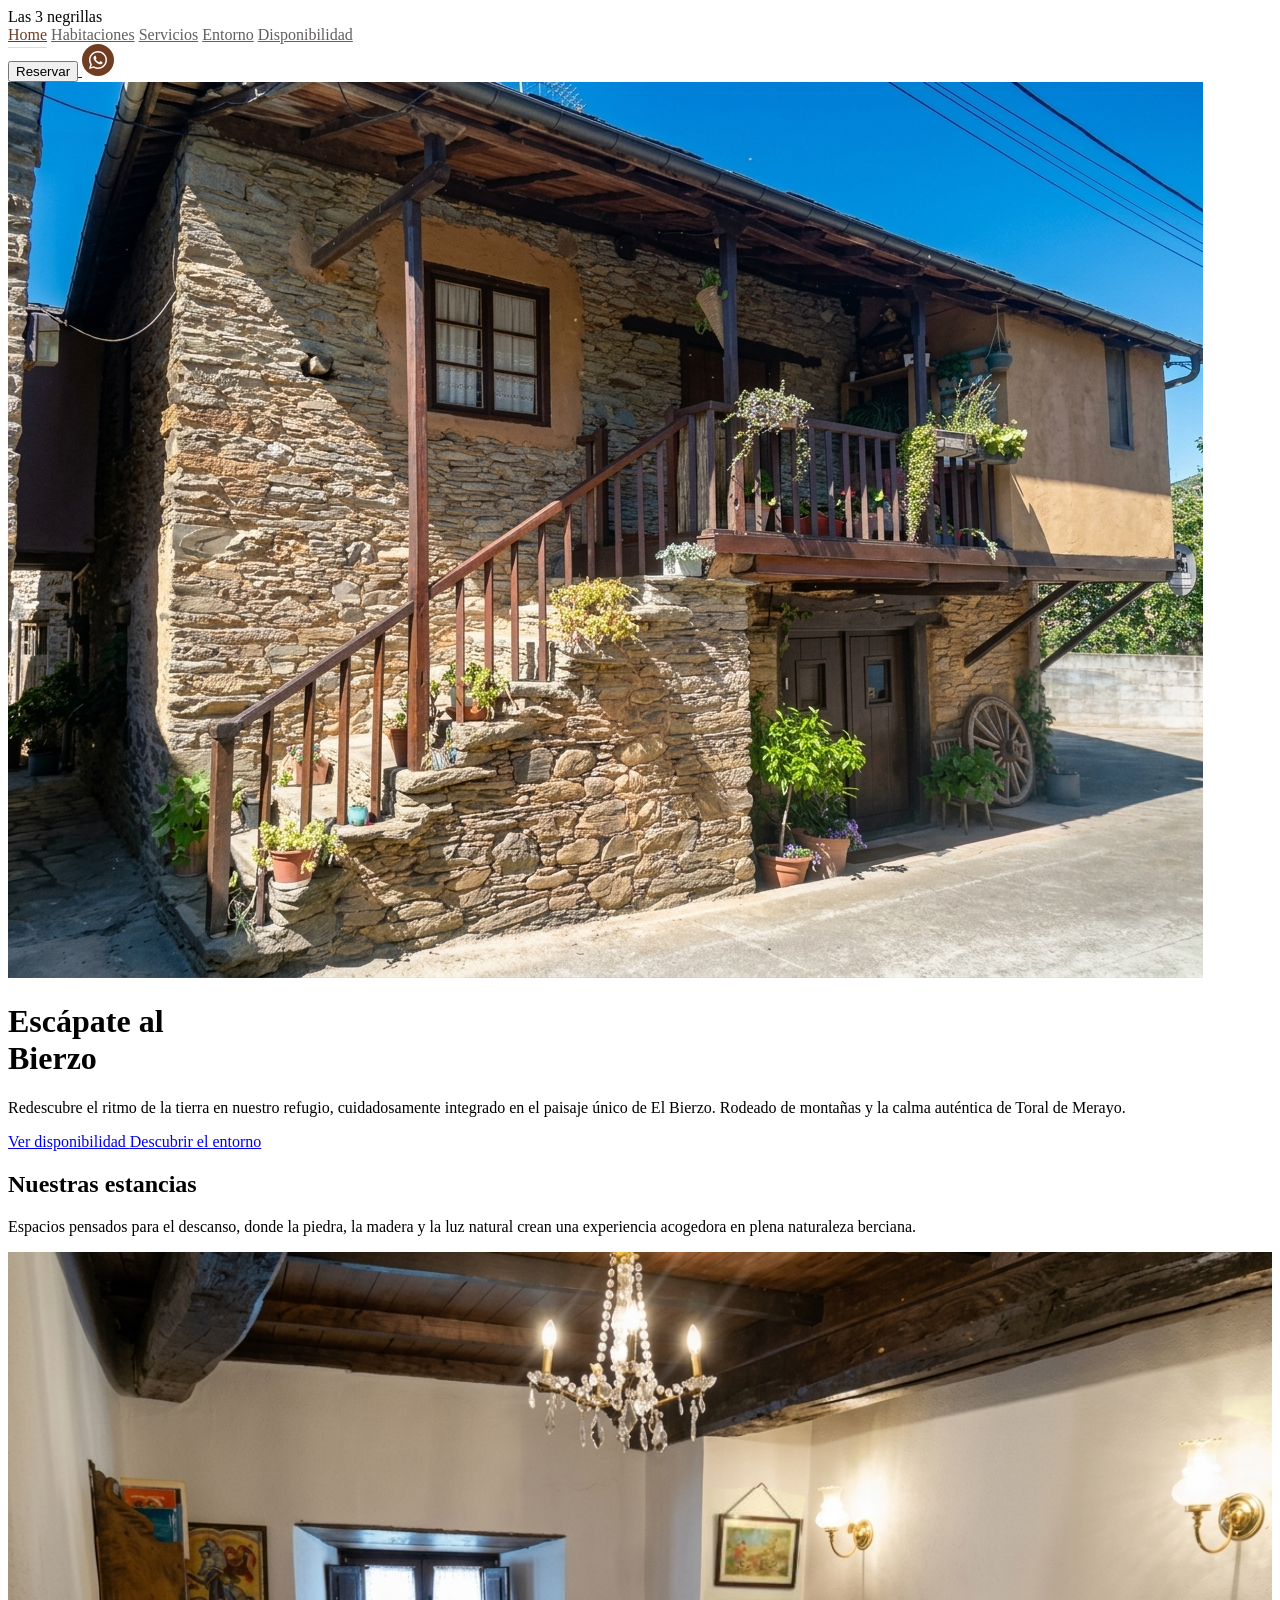
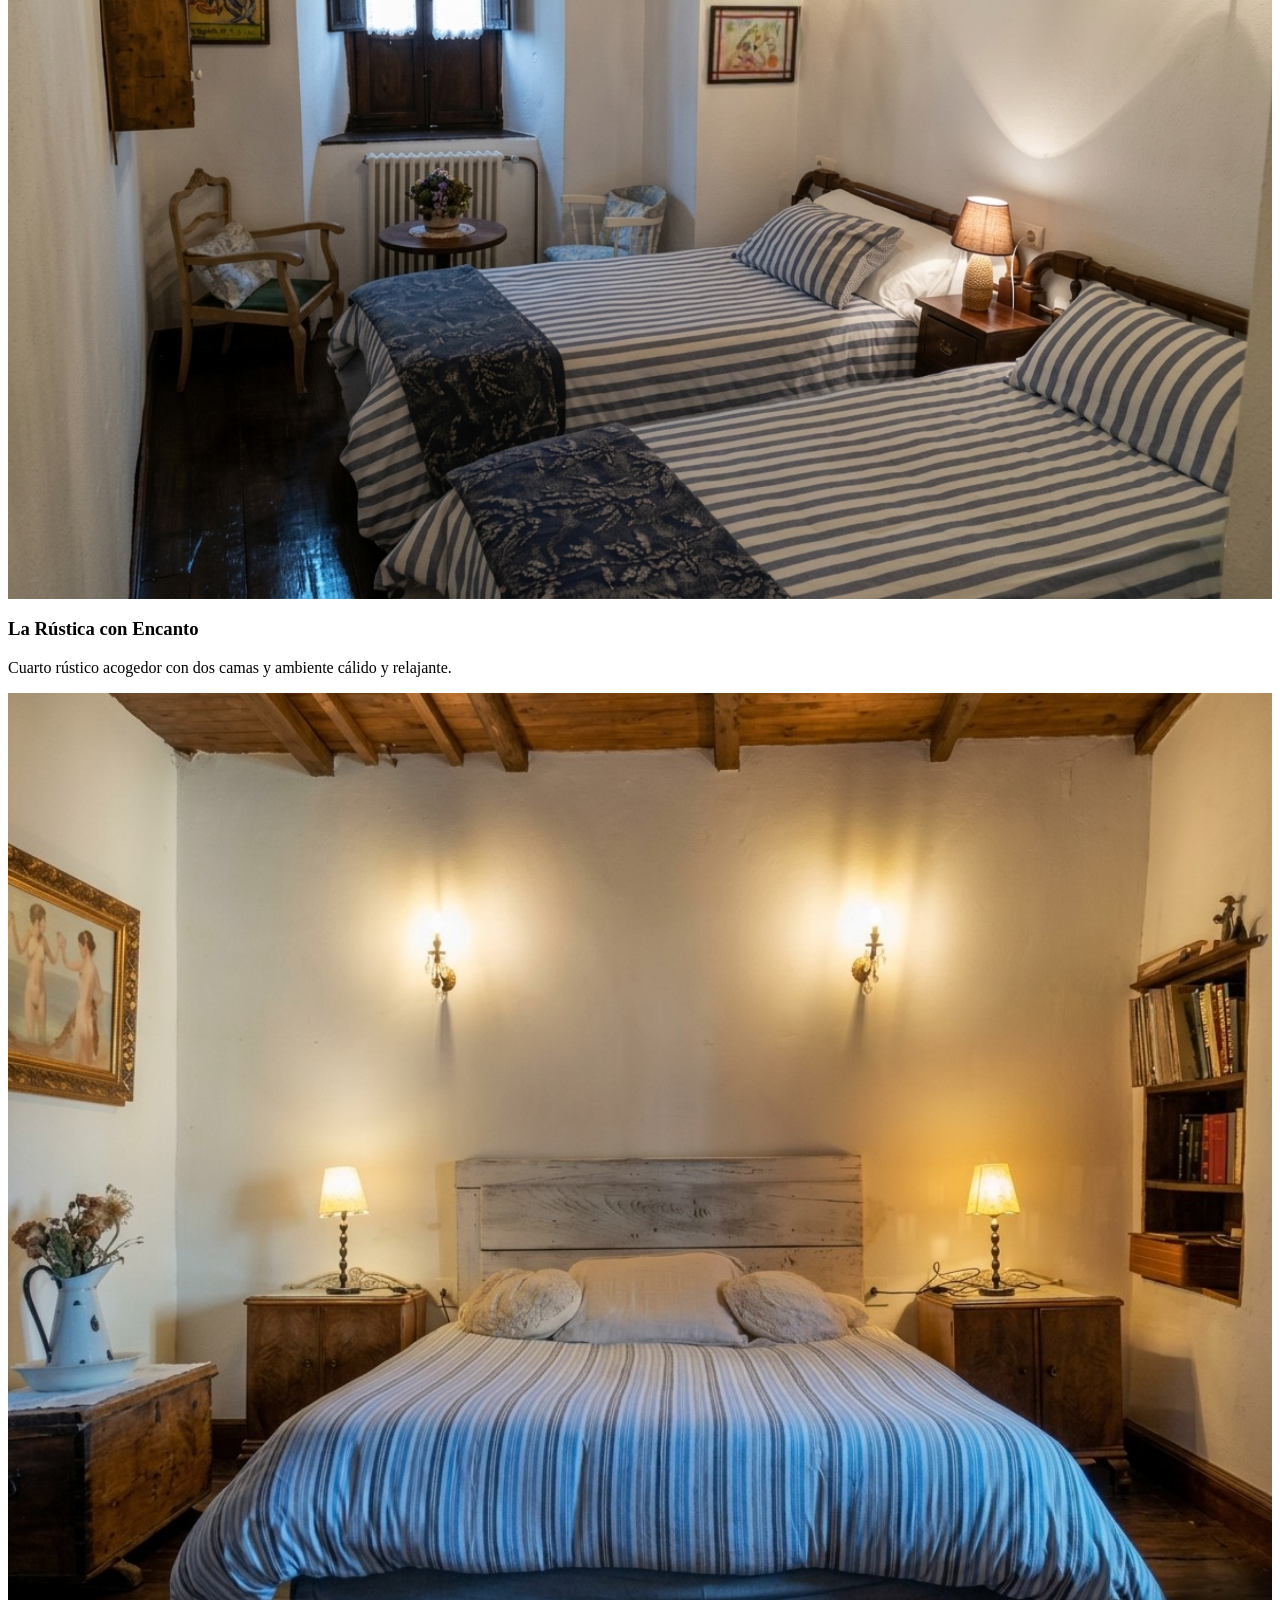
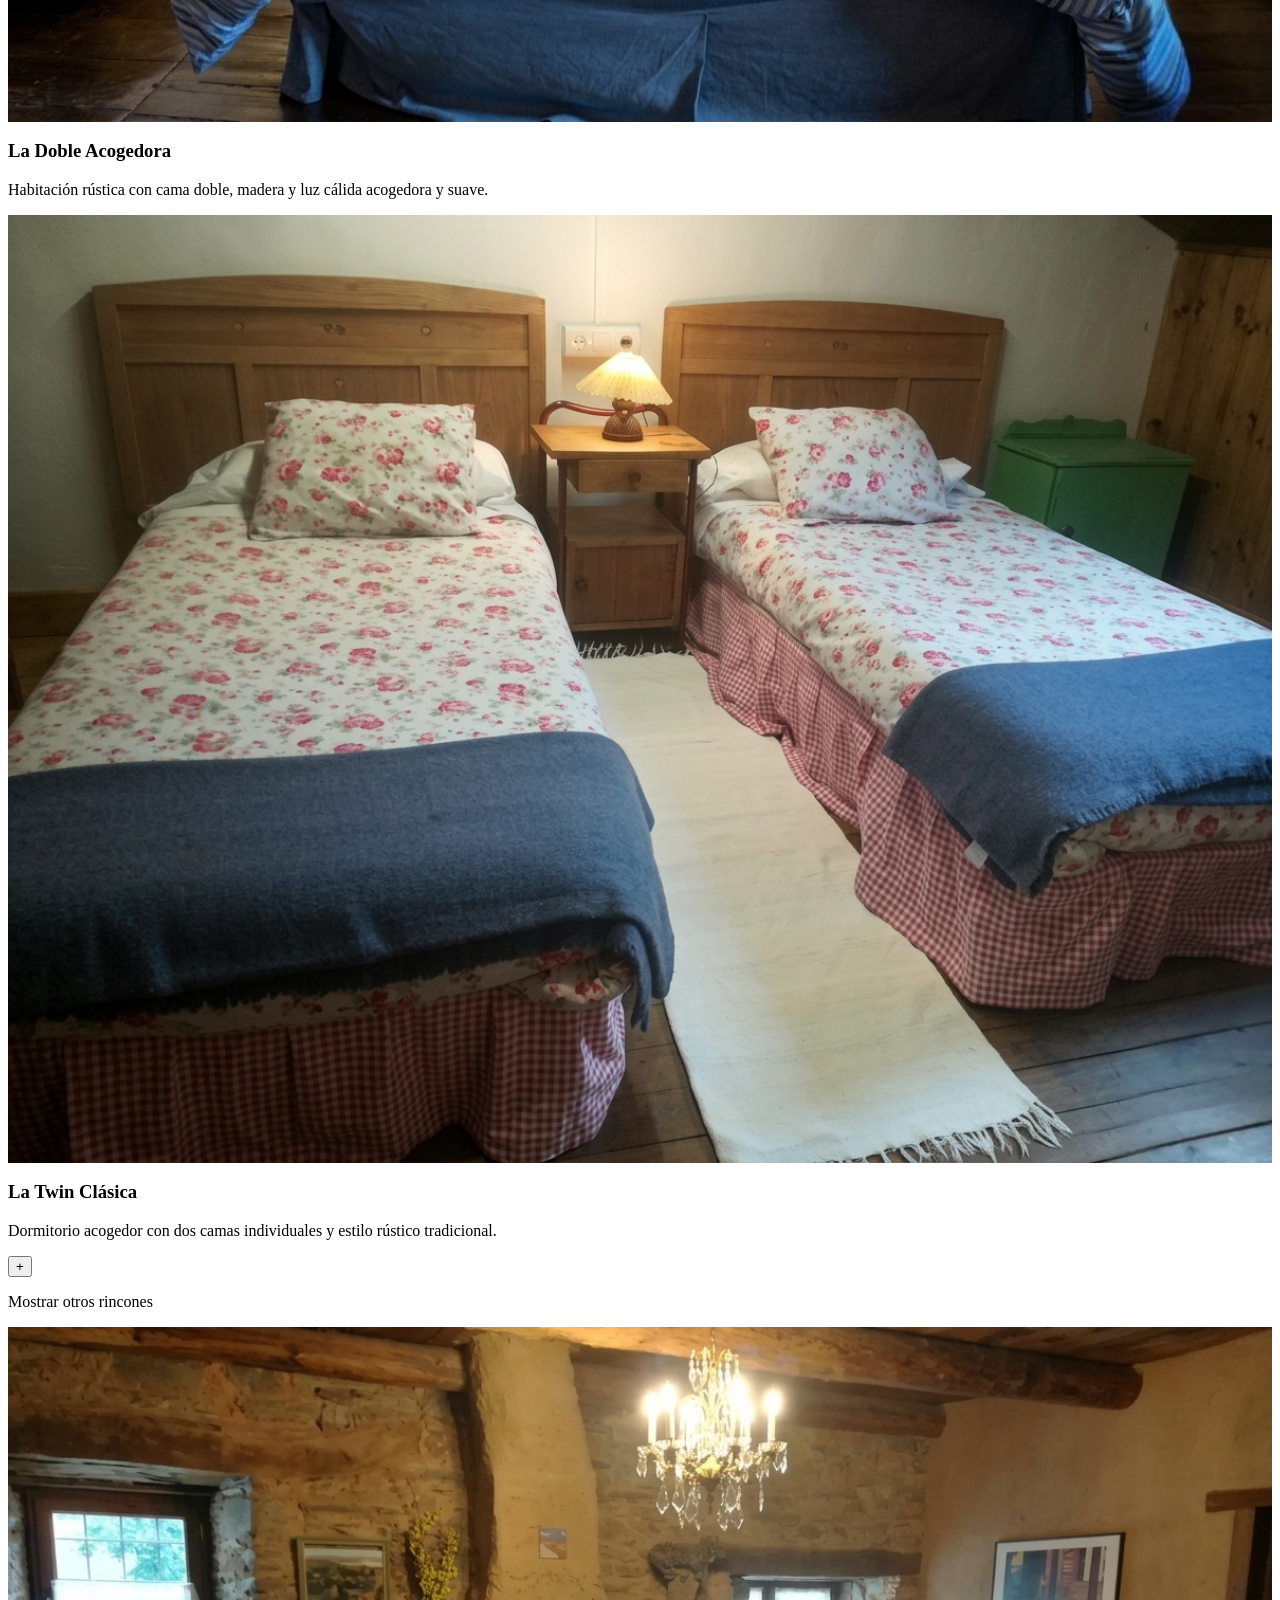
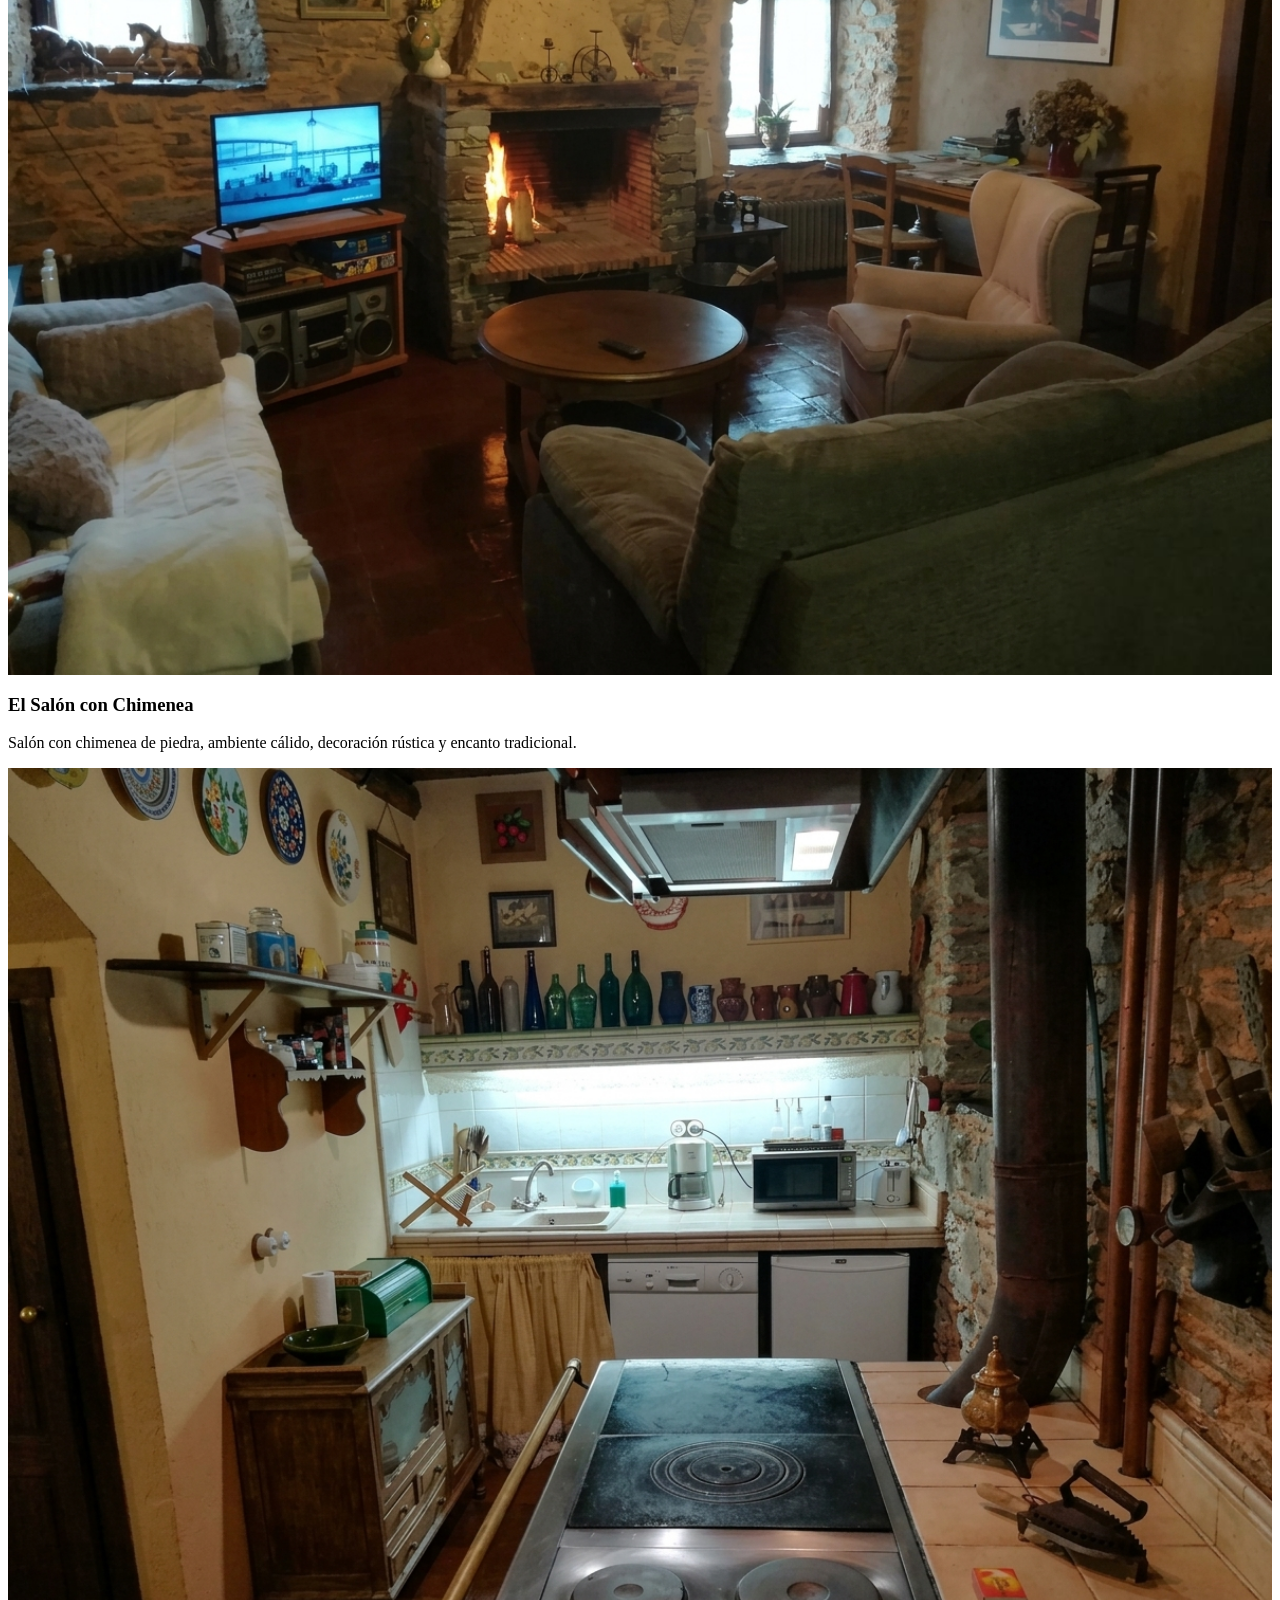
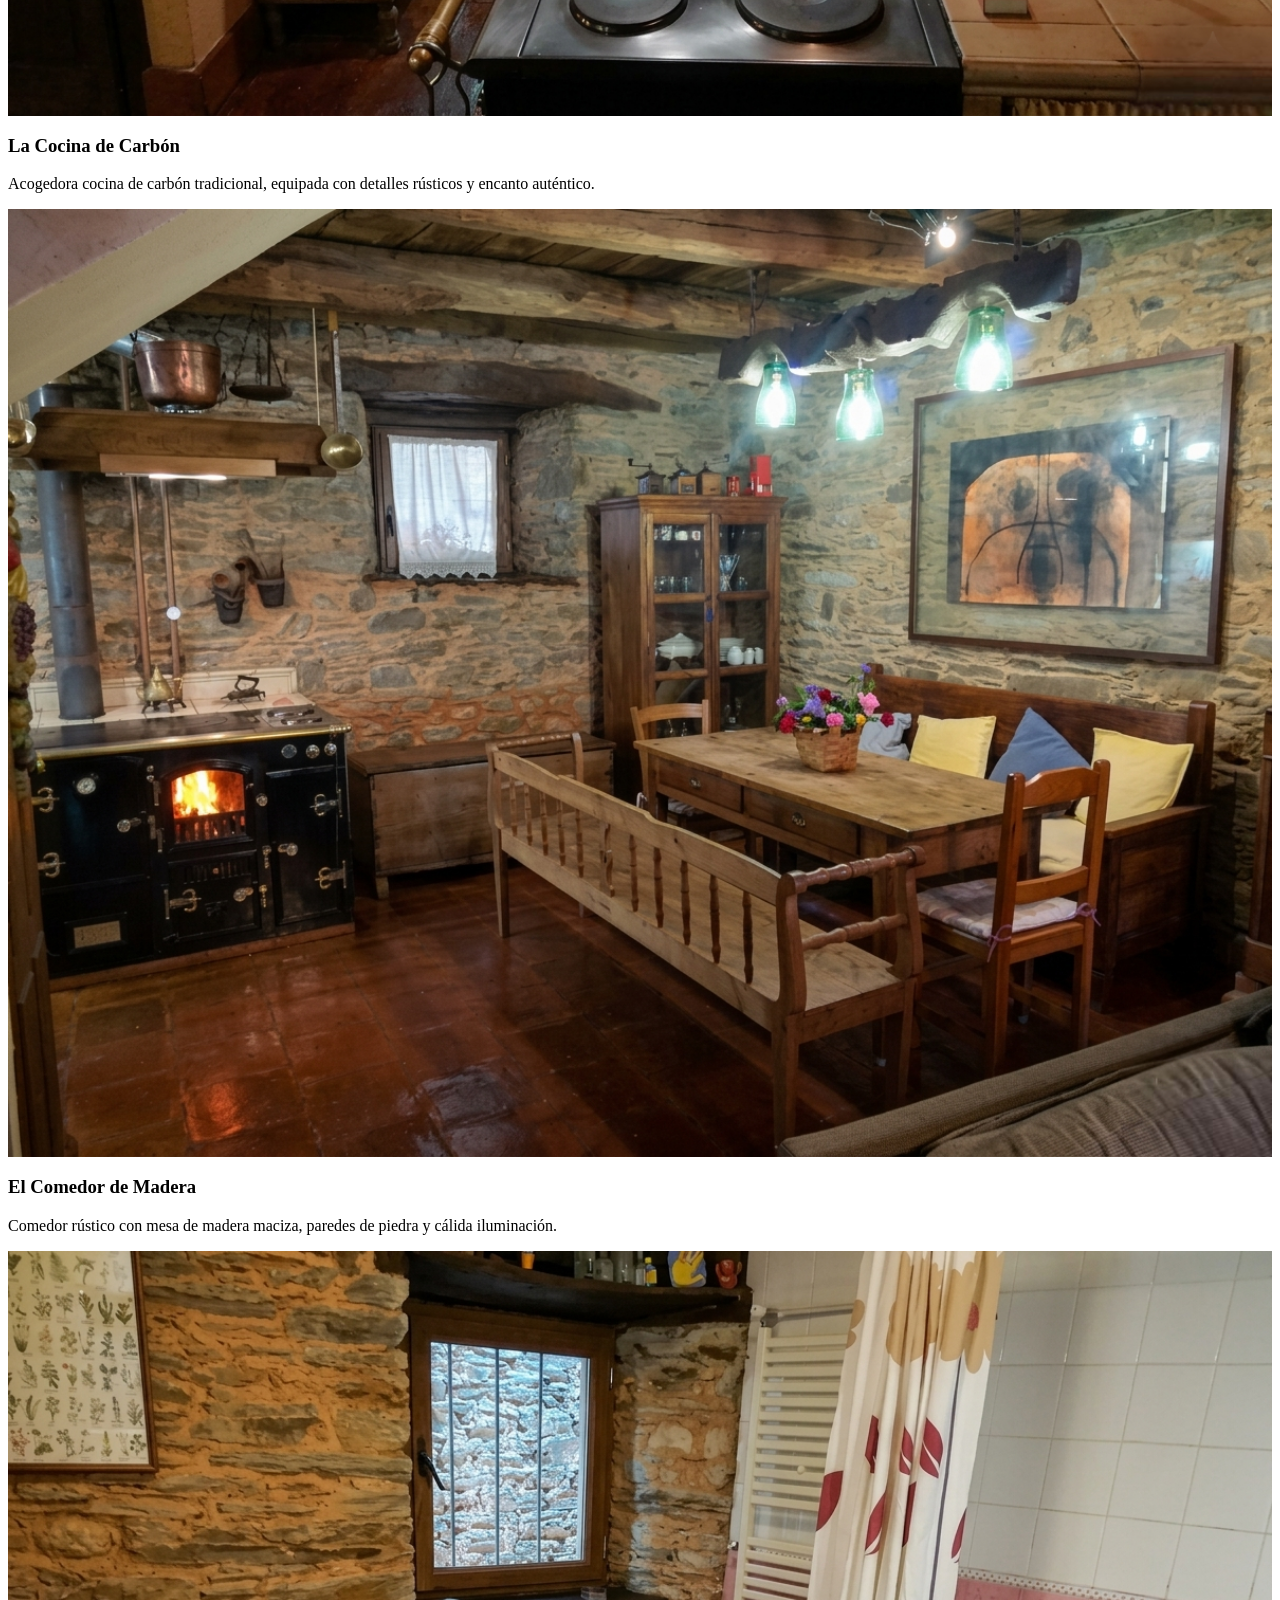
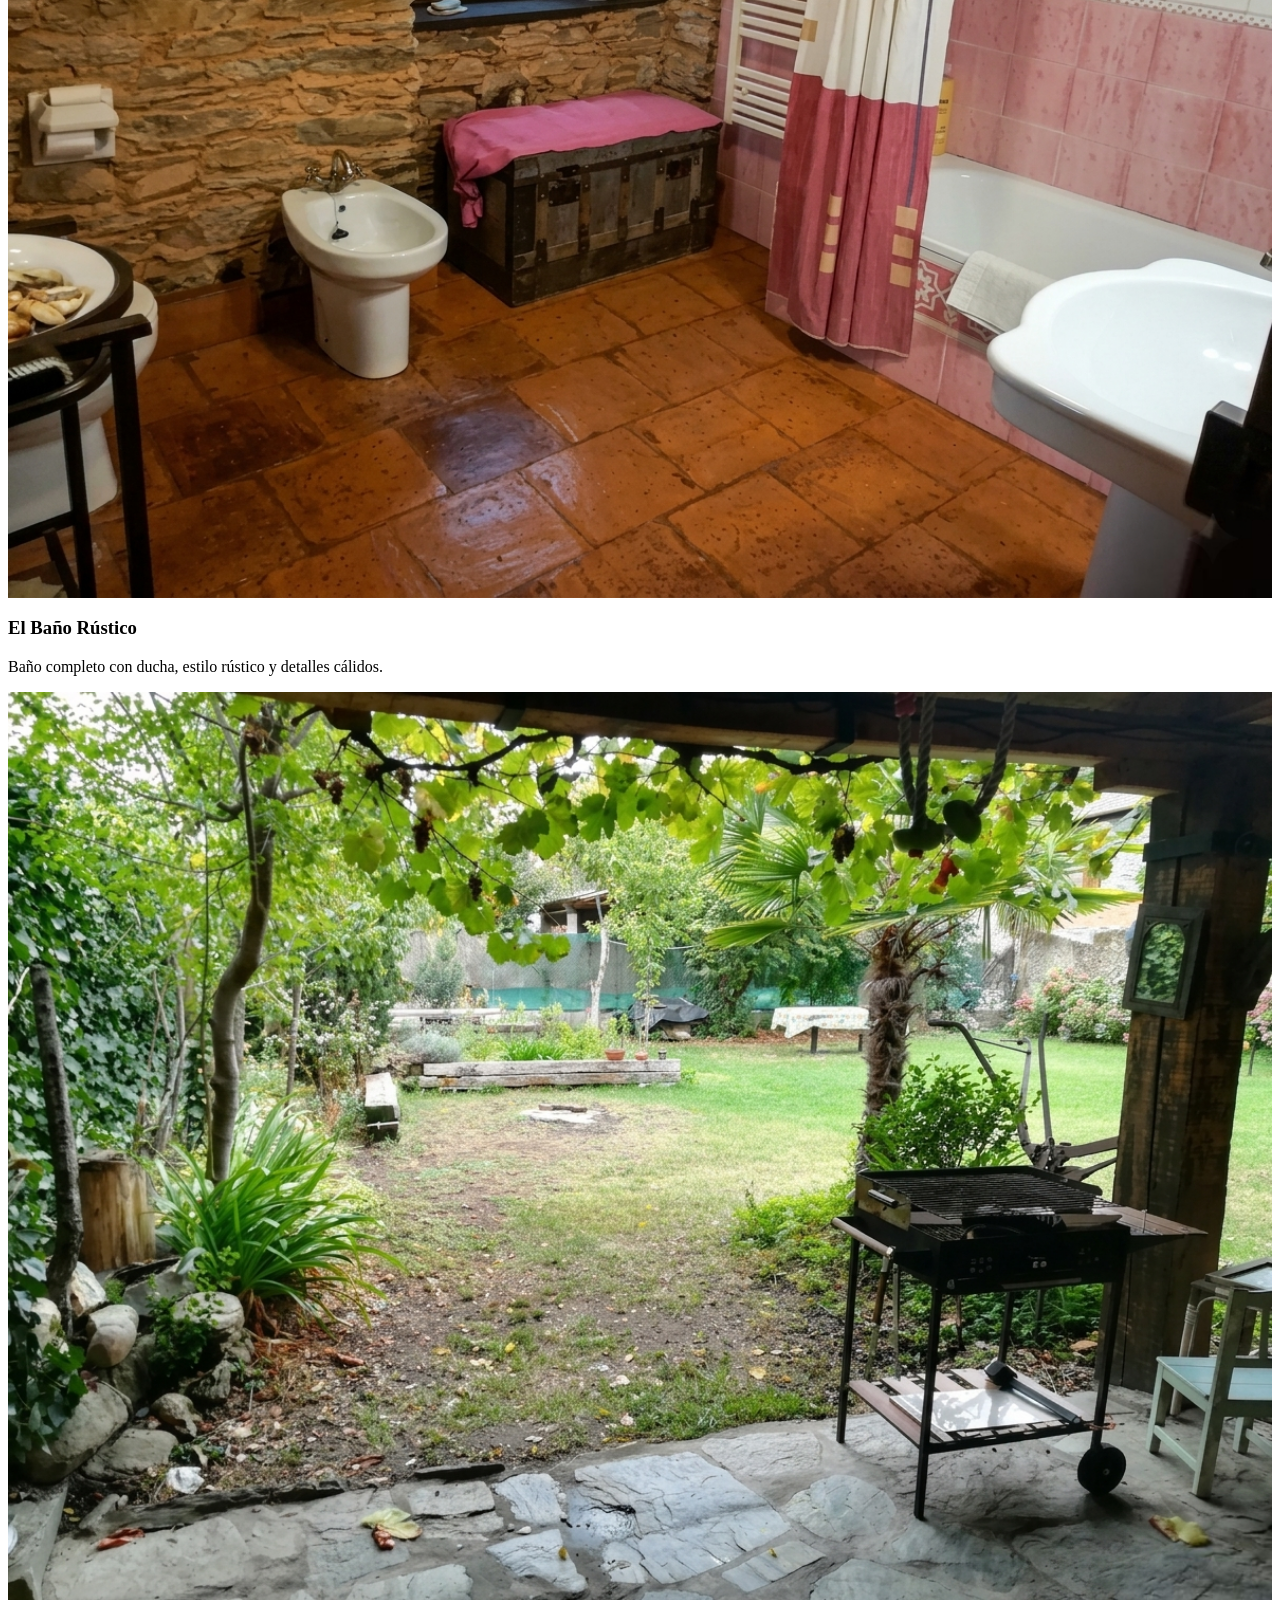
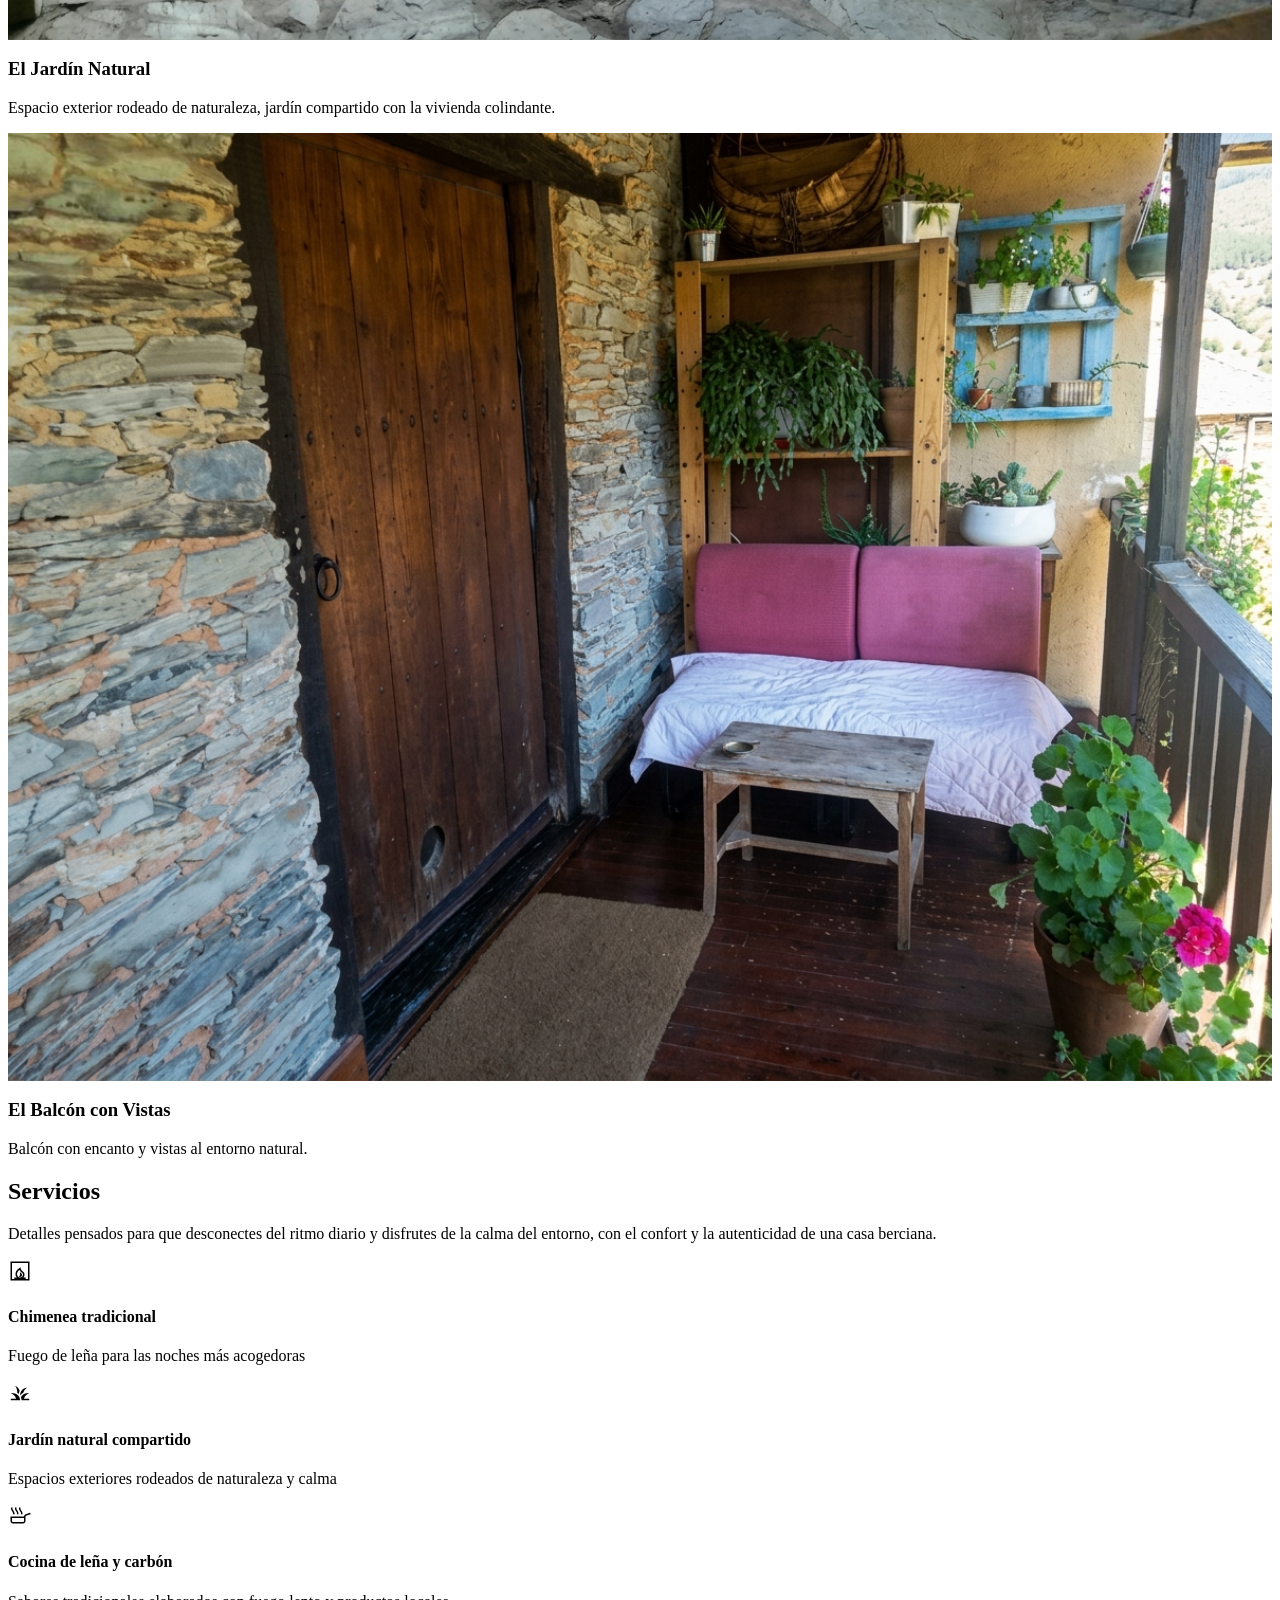
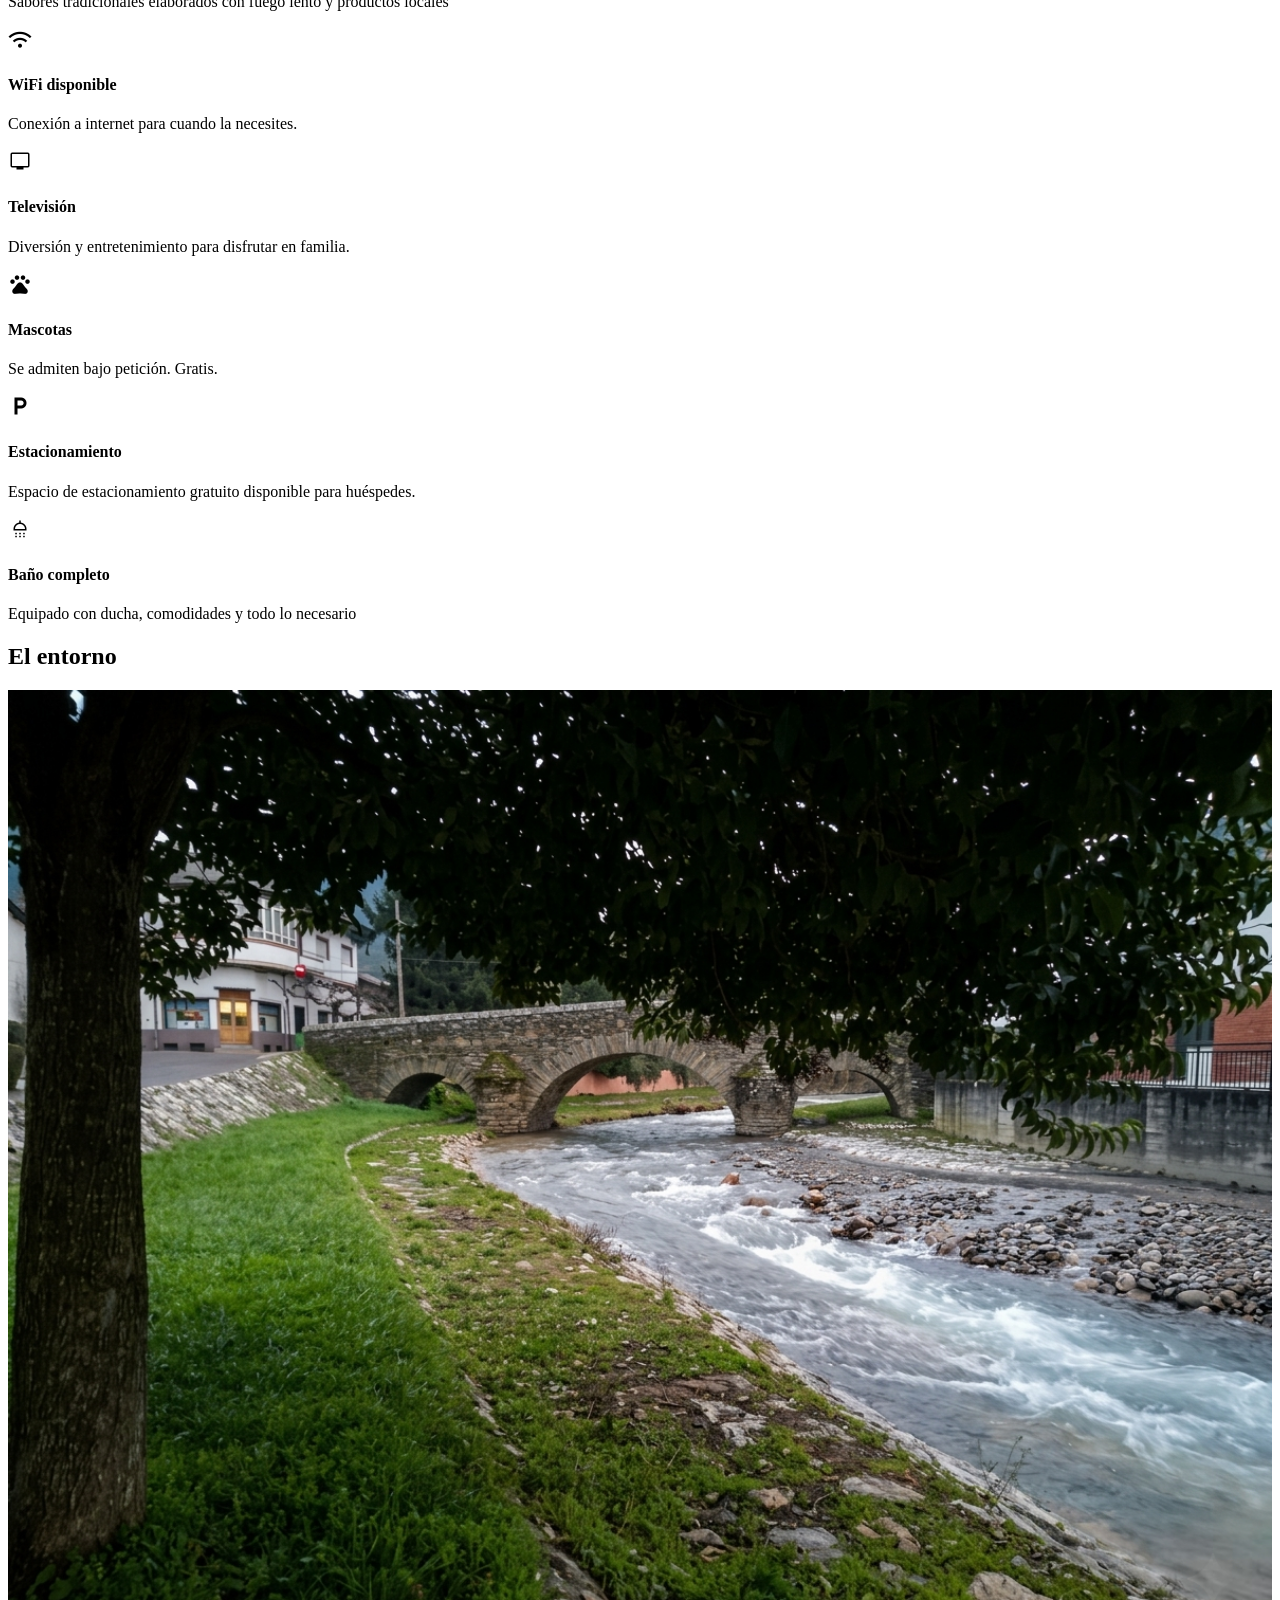
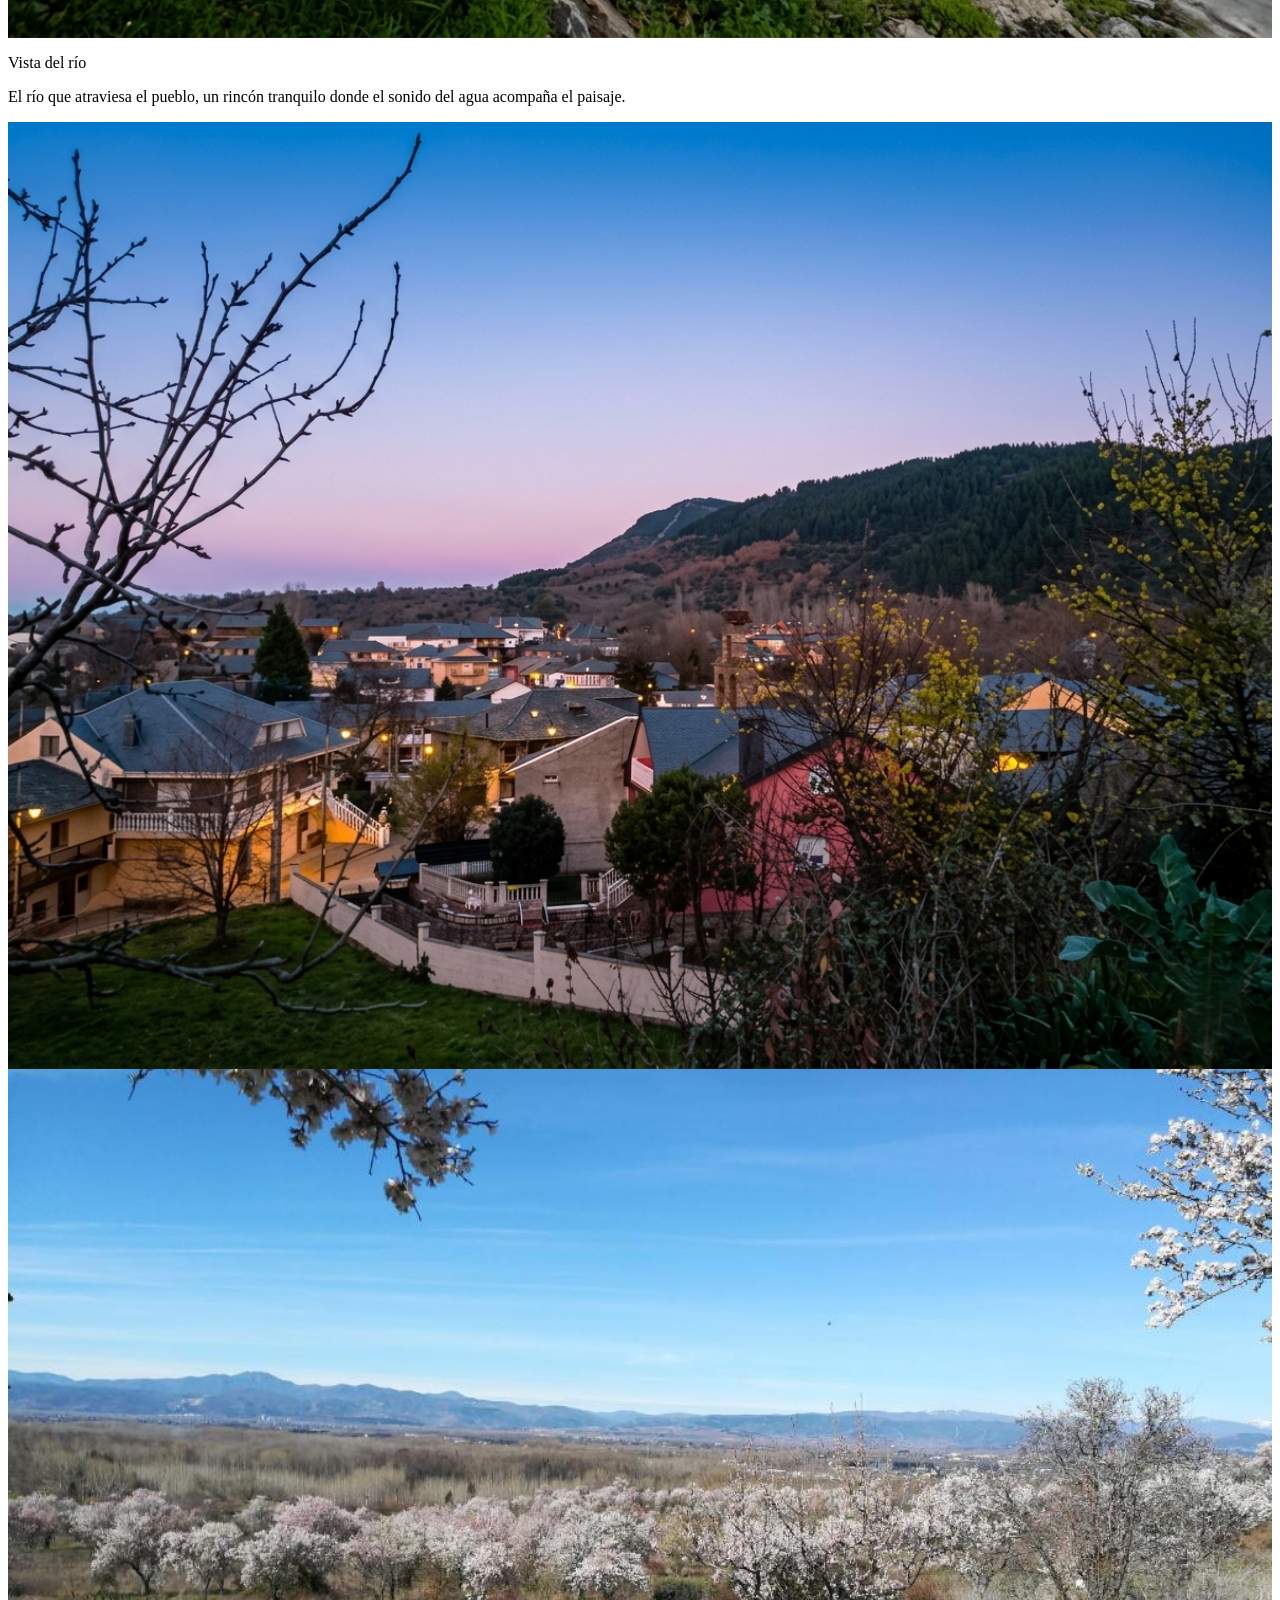
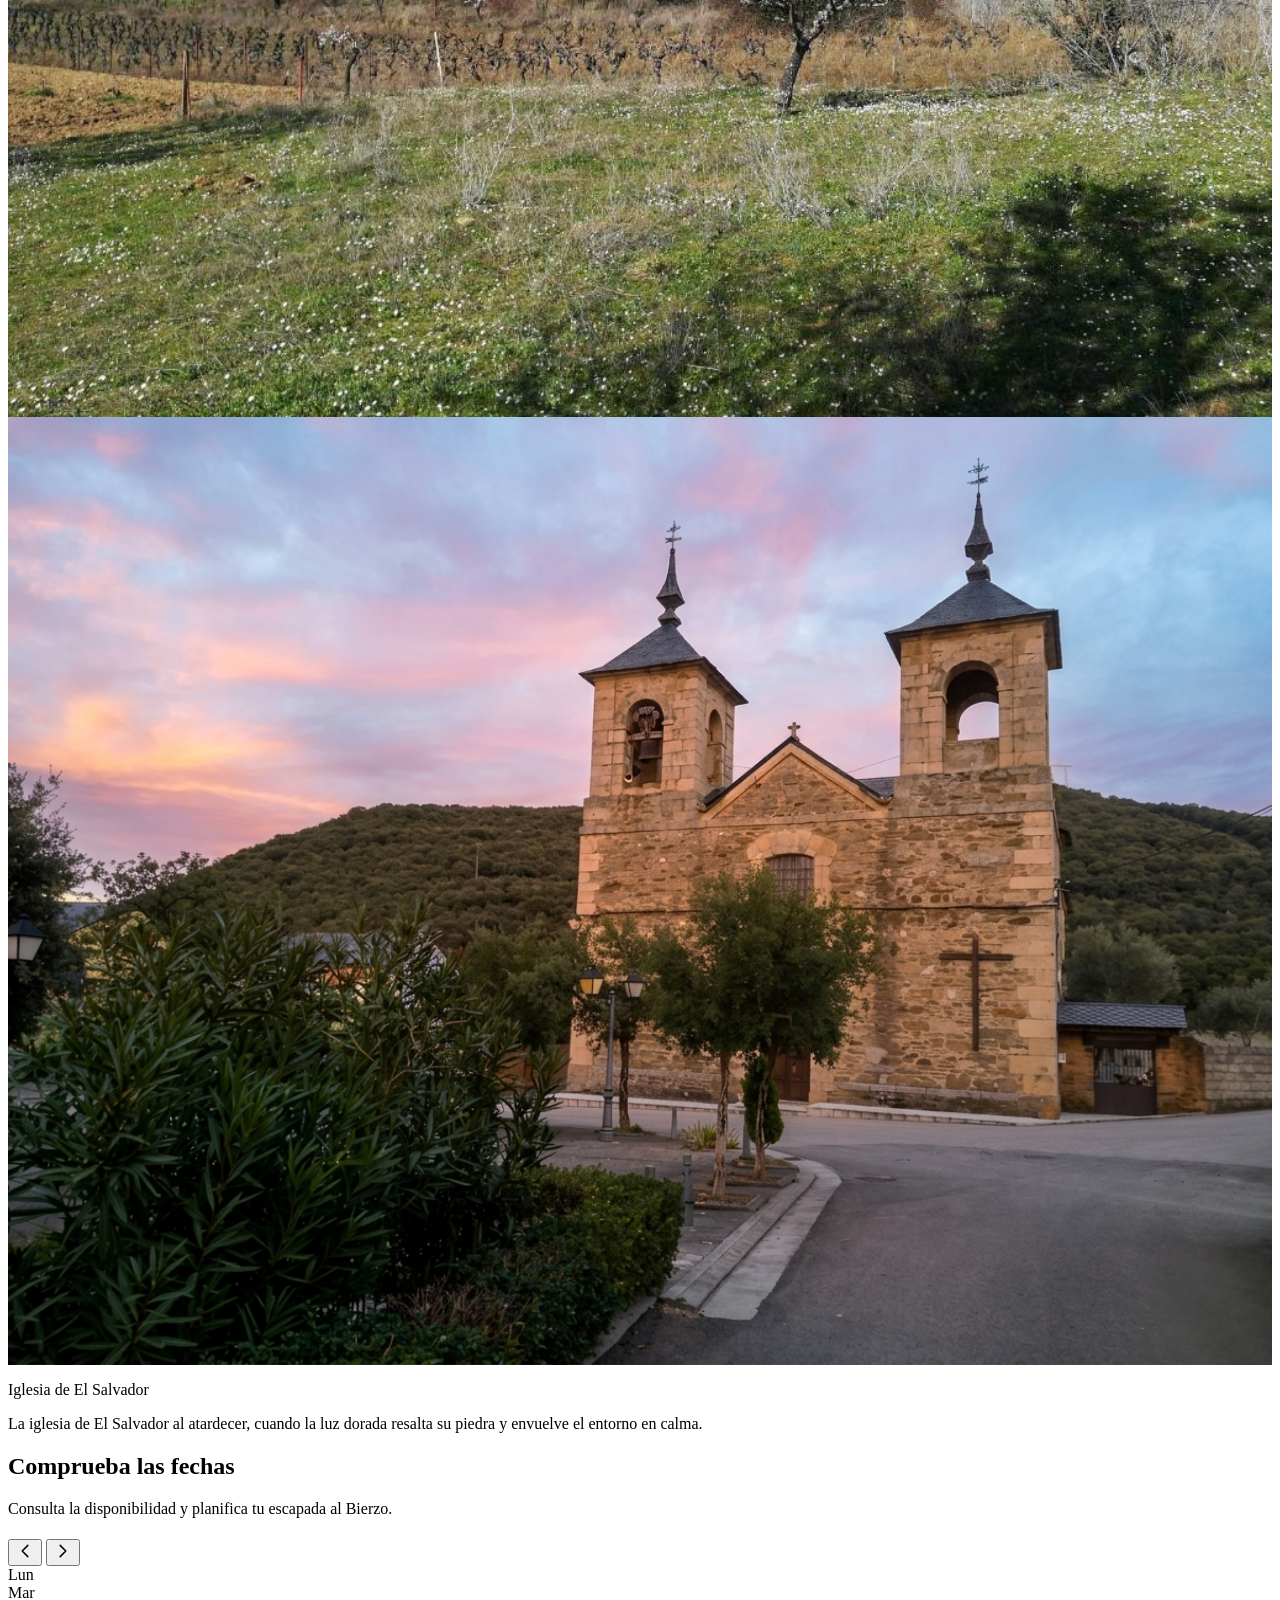
==== commit cd408b3a: "añadido boton whatsapp y contacto" ====
--- a/index.html
+++ b/index.html
@@ -106,12 +106,26 @@
         <a class="nav-link nav-inactive font-sans tracking-[0.05em] uppercase text-xs Manrope"
           href="#disponibilidad">Disponibilidad</a>
       </div>
-      <a href="https://www.booking.com/hotel/es/las-tres-negrillas.es.html" target="_blank">
-        <button
-          class="bg-primary text-on-primary px-8 py-2.5 rounded-lg font-label text-xs tracking-widest uppercase hover:scale-[0.99] transition-all active:opacity-80 shadow-[0_10px_30px_-15px_rgba(112,61,35,0.3)]">
-          Reservar
-        </button>
-      </a>
+      
+      <div class="flex items-center gap-2">
+        
+        <a href="https://www.booking.com/hotel/es/las-tres-negrillas.es.html" target="_blank">
+          <button
+            class="bg-primary text-on-primary px-8 py-2.5 rounded-lg font-label text-xs tracking-widest uppercase hover:scale-[0.99] transition-all active:opacity-80 shadow-[0_10px_30px_-15px_rgba(112,61,35,0.3)]">
+            Reservar
+          </button>
+        </a>
+
+        <!-- WhatsApp -->
+        <a href="https://wa.me/34616468224" target="_blank" aria-label="Contactar por WhatsApp"
+          class="flex items-center justify-center w-10 h-10 rounded-lg hover:opacity-80 transition-opacity">
+          <svg xmlns="http://www.w3.org/2000/svg" viewBox="0 0 48 48" width="32" height="32">
+            <circle cx="24" cy="24" r="24" fill="#703d23" /> <!-- #25D366 (color de whatsapp verde)-->
+            <path fill="#fff"
+              d="M24 10.5C16.544 10.5 10.5 16.544 10.5 24c0 2.385.638 4.719 1.85 6.766L10.5 37.5l6.934-1.817A13.44 13.44 0 0 0 24 37.5c7.456 0 13.5-6.044 13.5-13.5S31.456 10.5 24 10.5zm0 24.75a11.2 11.2 0 0 1-5.713-1.565l-.41-.244-4.116 1.079 1.097-4.007-.267-.422A11.18 11.18 0 0 1 12.75 24c0-6.213 5.037-11.25 11.25-11.25S35.25 17.787 35.25 24 30.213 35.25 24 35.25zm6.17-8.424c-.337-.169-1.994-.984-2.303-1.097-.308-.112-.533-.169-.757.169-.225.337-.869 1.097-1.066 1.322-.196.225-.393.253-.73.084-.337-.169-1.423-.524-2.71-1.672-1.002-.893-1.678-1.996-1.875-2.333-.196-.337-.021-.52.148-.687.152-.151.337-.394.506-.59.168-.197.224-.338.337-.563.112-.225.056-.422-.028-.59-.084-.169-.757-1.827-1.037-2.502-.273-.657-.55-.568-.757-.578l-.646-.011c-.224 0-.59.084-.899.422-.308.337-1.178 1.153-1.178 2.81 0 1.658 1.206 3.26 1.374 3.485.169.225 2.373 3.623 5.748 5.081.803.347 1.43.554 1.918.709.806.256 1.54.22 2.12.133.647-.096 1.994-.815 2.275-1.602.281-.787.281-1.462.197-1.602-.084-.14-.308-.225-.646-.394z" />
+          </svg>
+        </a>
+      </div>
     </div>
   </nav>
   <!-- Hero Seccion -->
@@ -626,7 +640,9 @@
       <div class="flex flex-col space-y-4">
         <h5 class="font-serif text-2xl Newsreader mb-2">Síguenos</h5>
         <a class="font-sans text-sm Manrope text-[#1f1b18]/60 dark:text-[#fff8f5]/60 hover:text-[#703d23] transition-transform hover:translate-x-1 duration-300"
-          href="#">Instagram</a>
+          href="https://wa.me/34616468224" target="_blank">
+          Contacto
+        </a>
         <a class="font-sans text-sm Manrope text-[#1f1b18]/60 dark:text-[#fff8f5]/60 hover:text-[#703d23] transition-transform hover:translate-x-1 duration-300"
           href="#">Facebook</a>
         <a href="#" onclick="openPrivacy(event)"
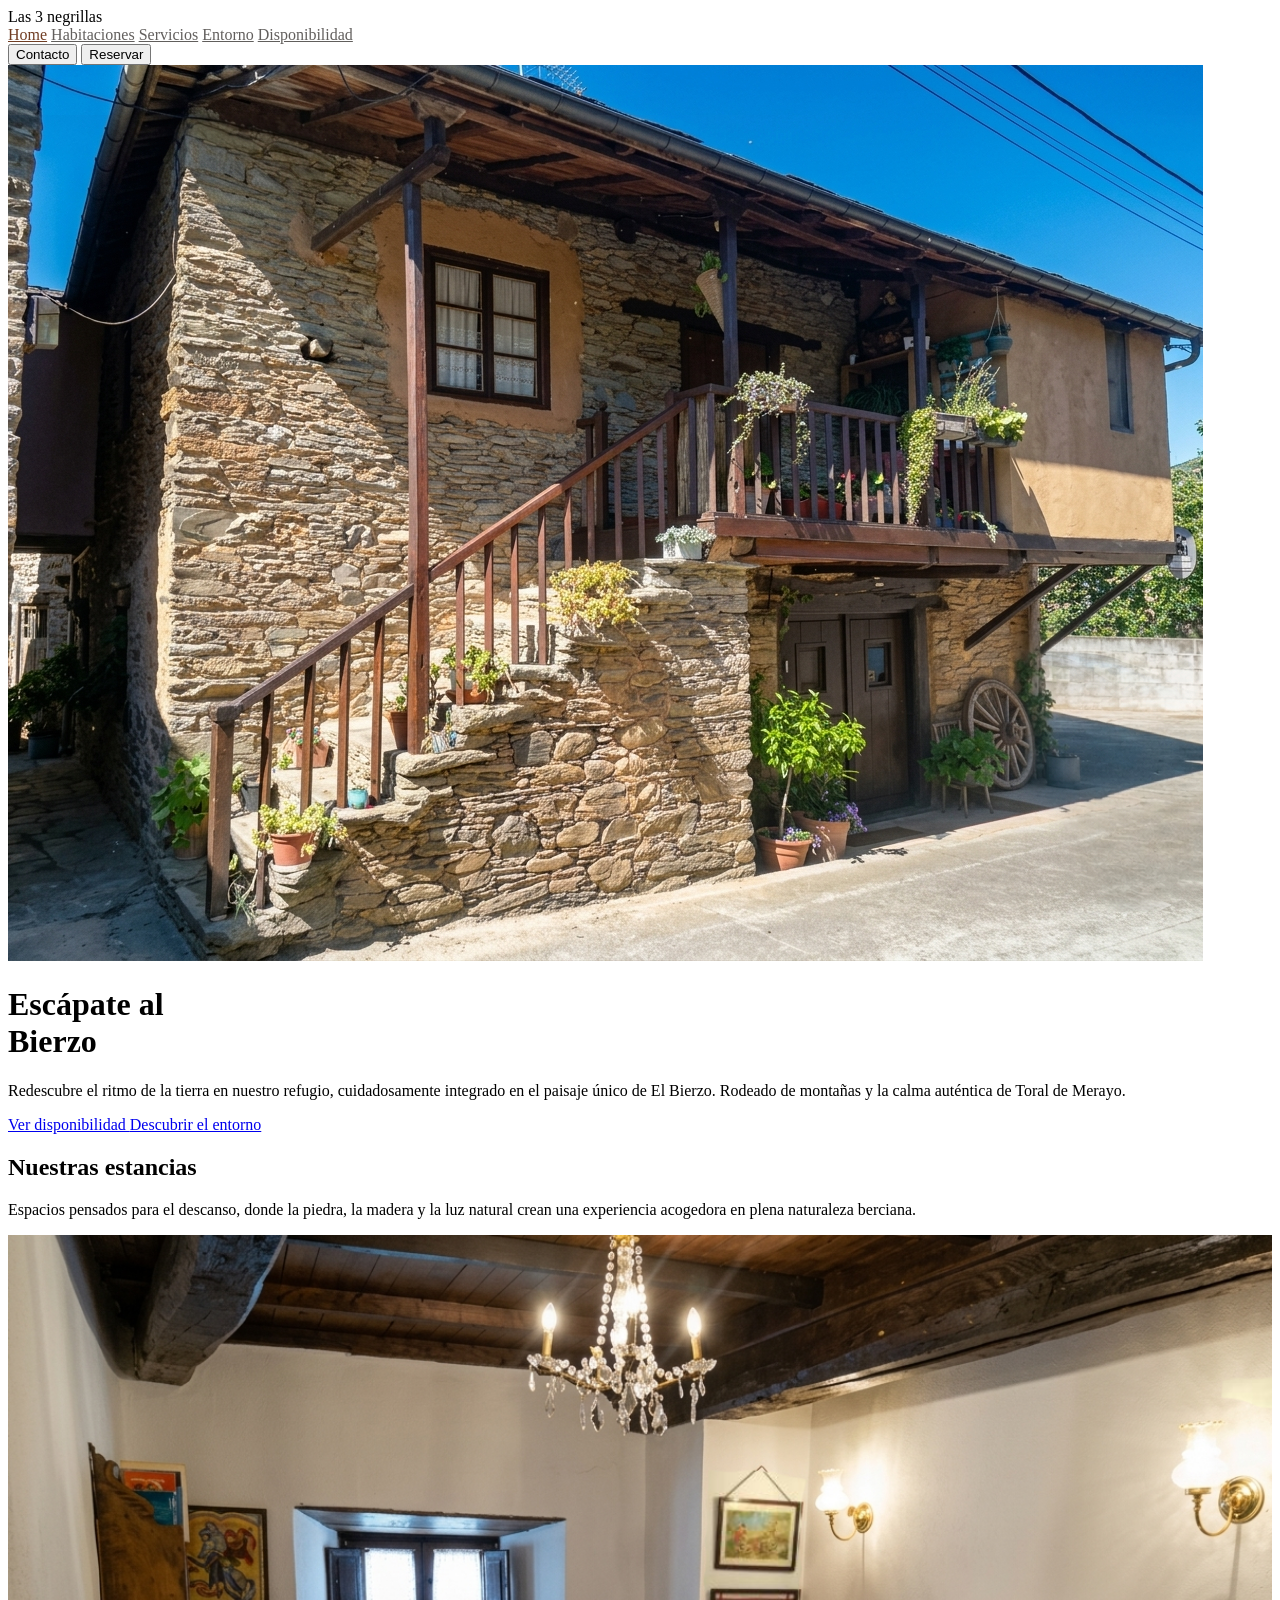
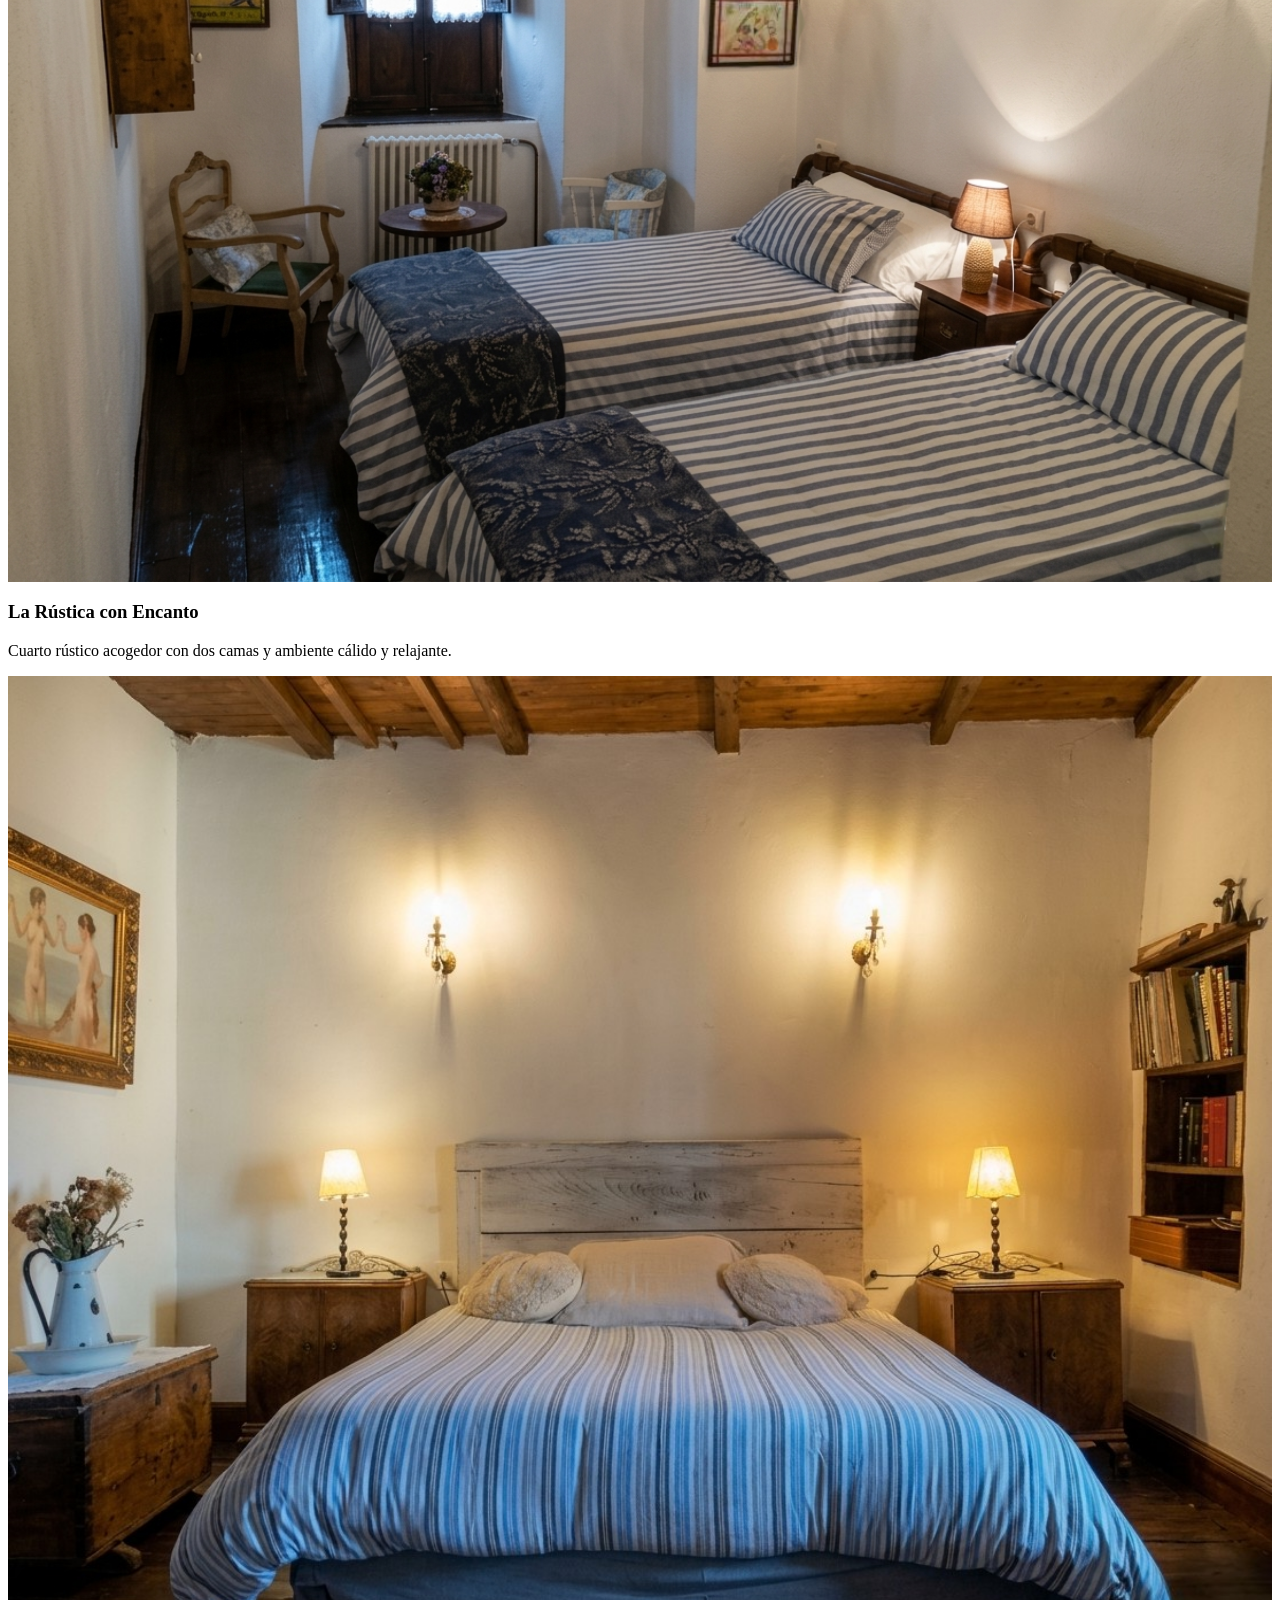
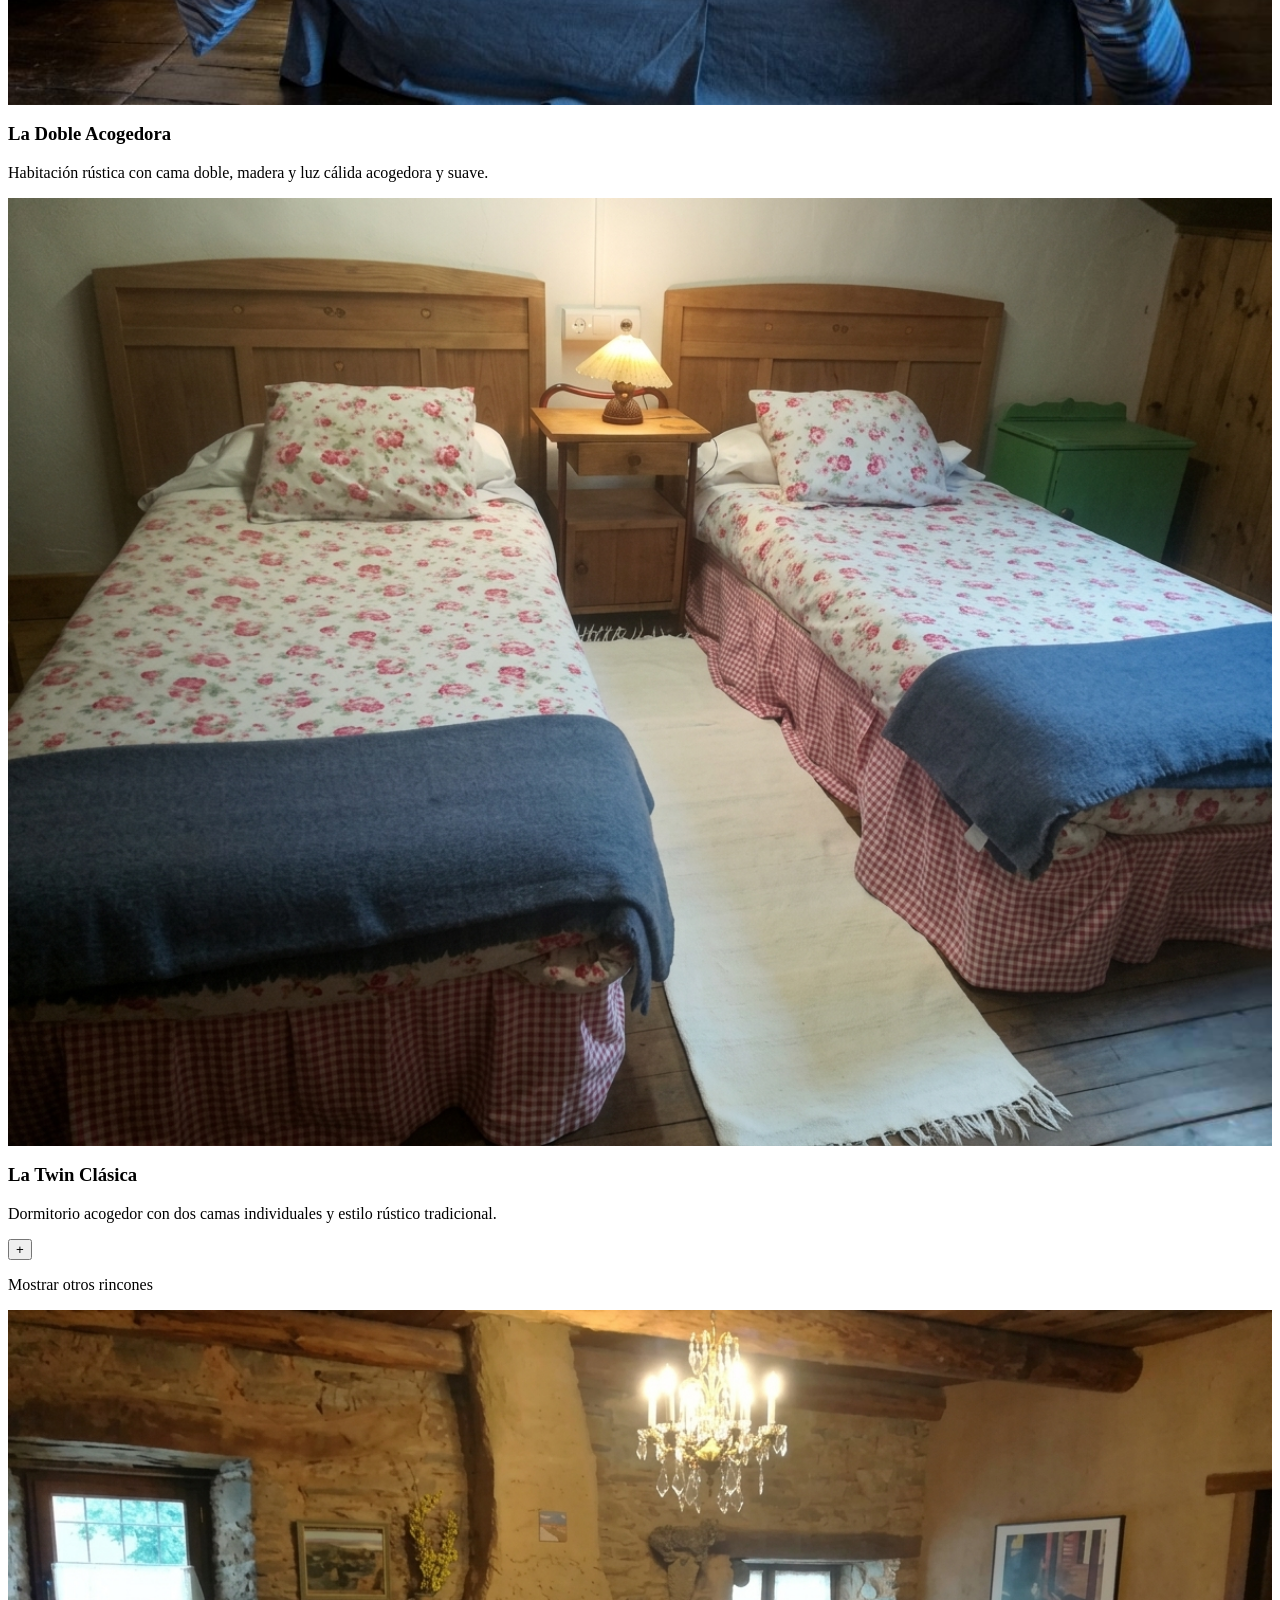
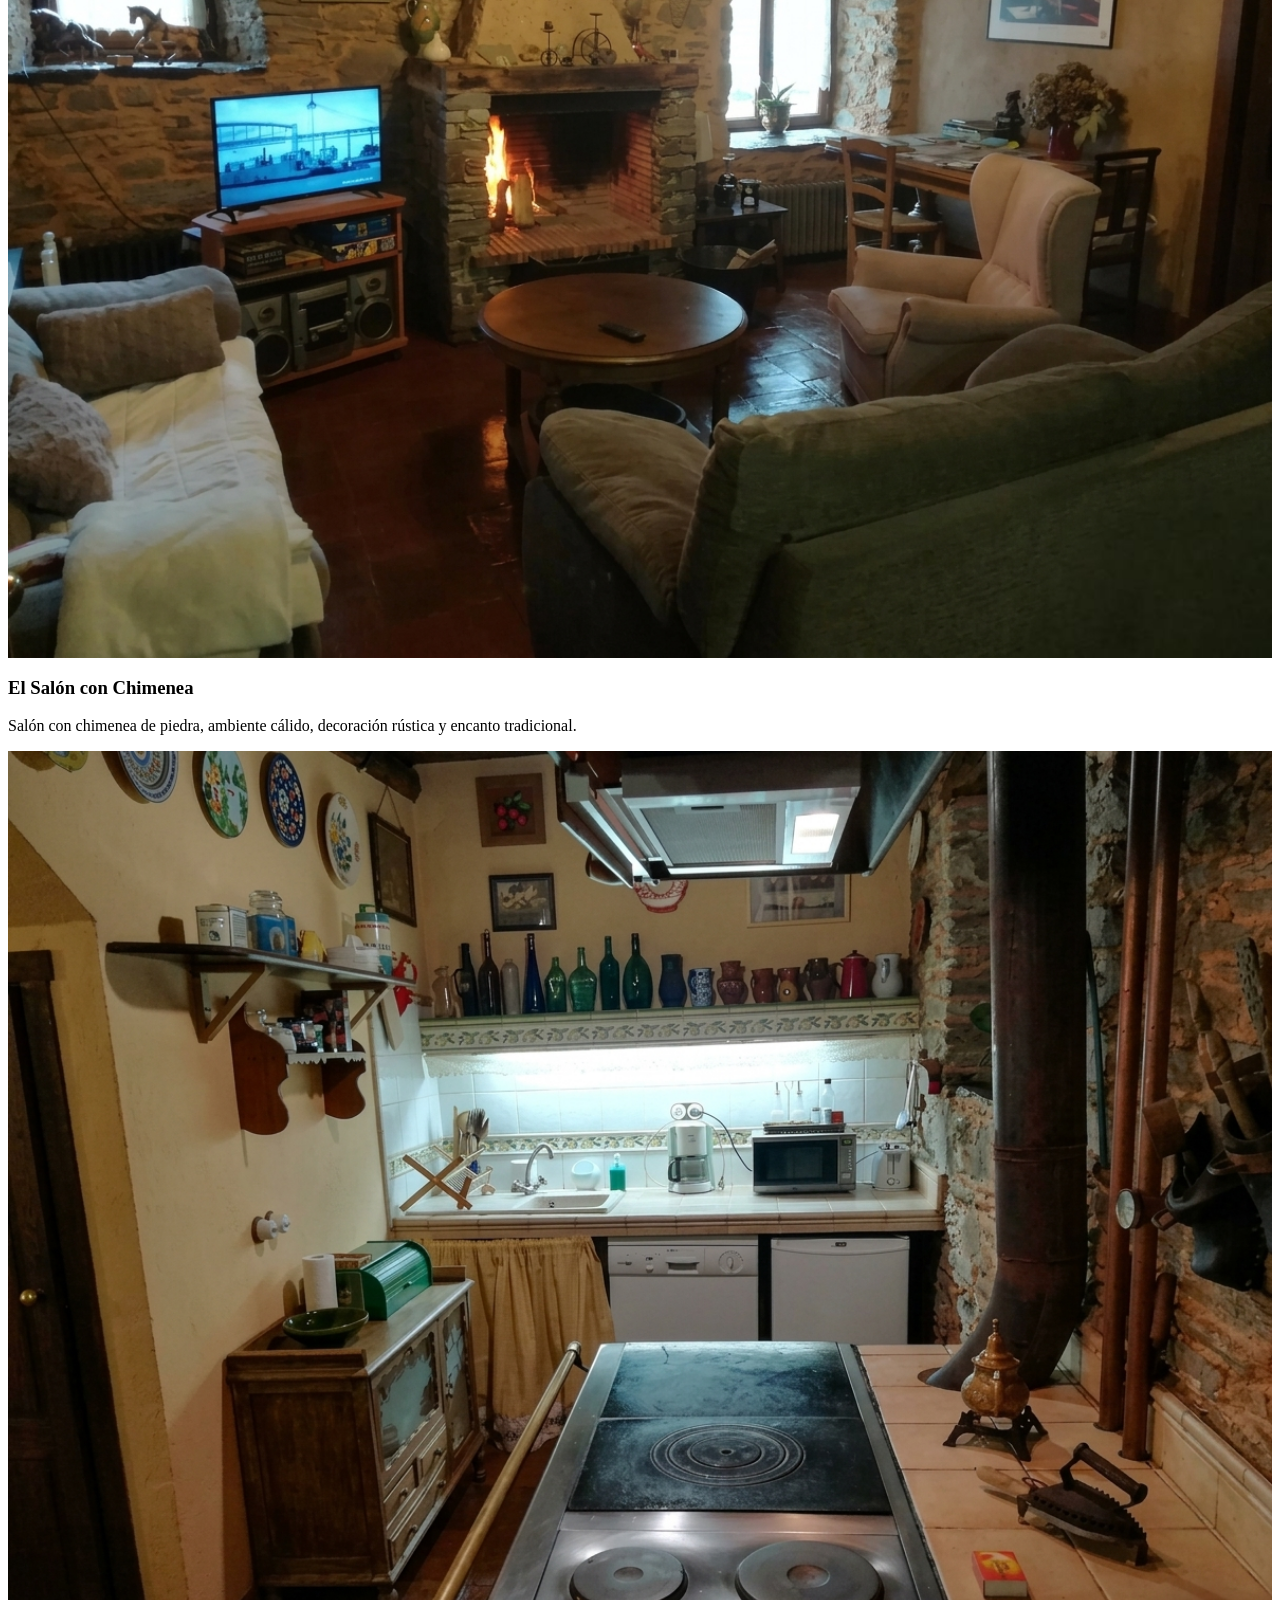
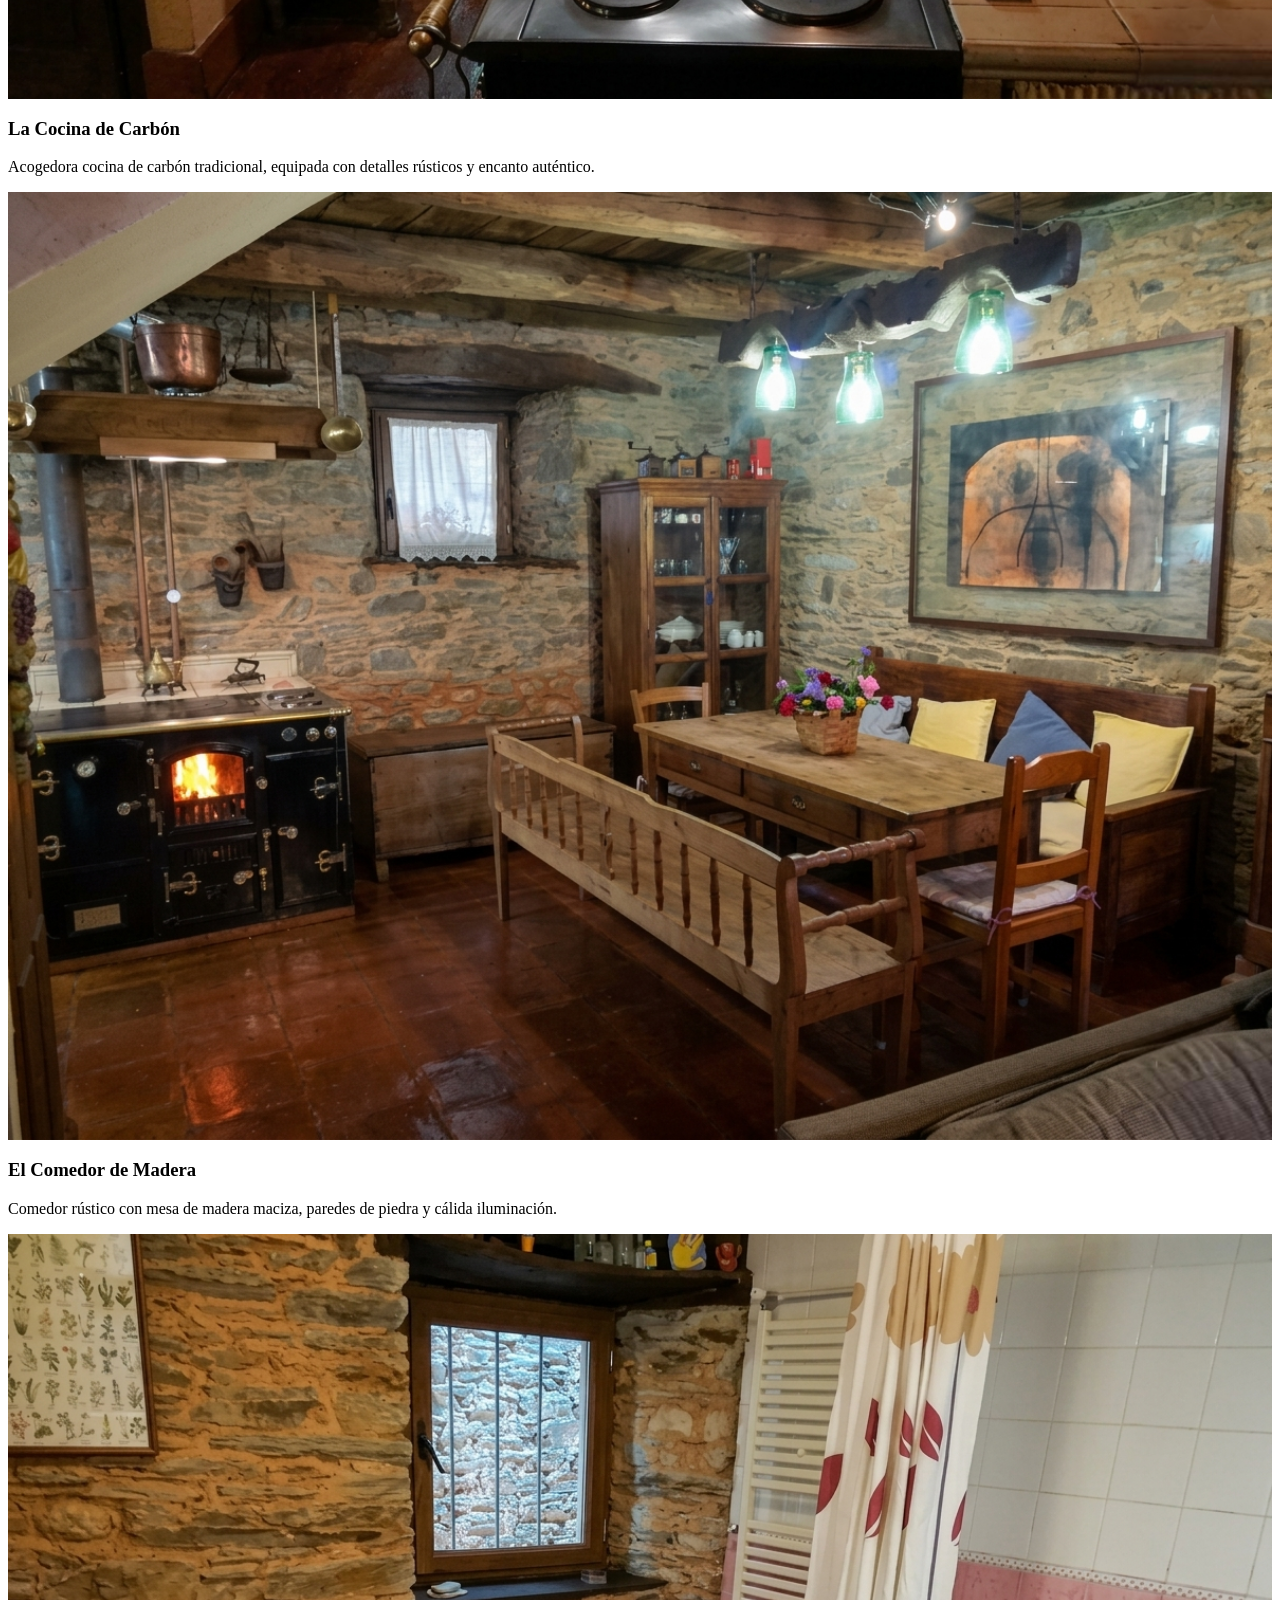
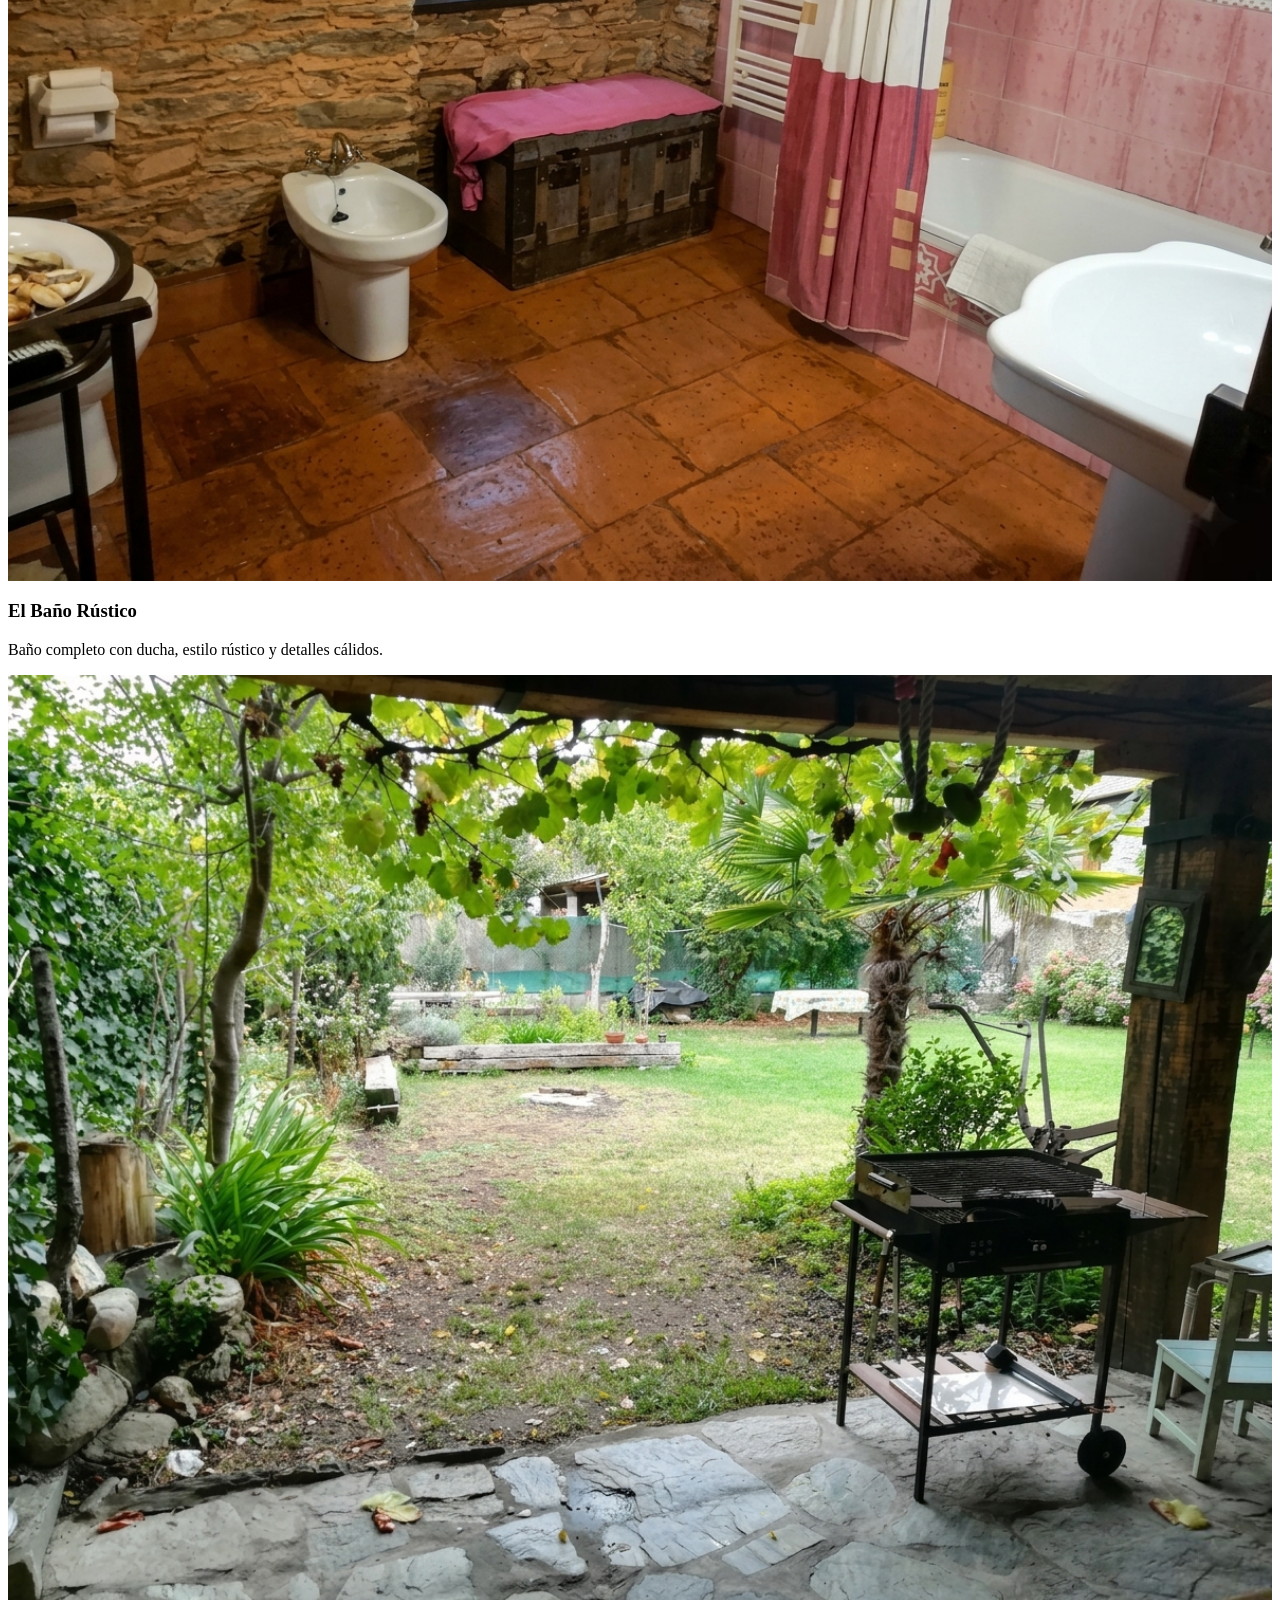
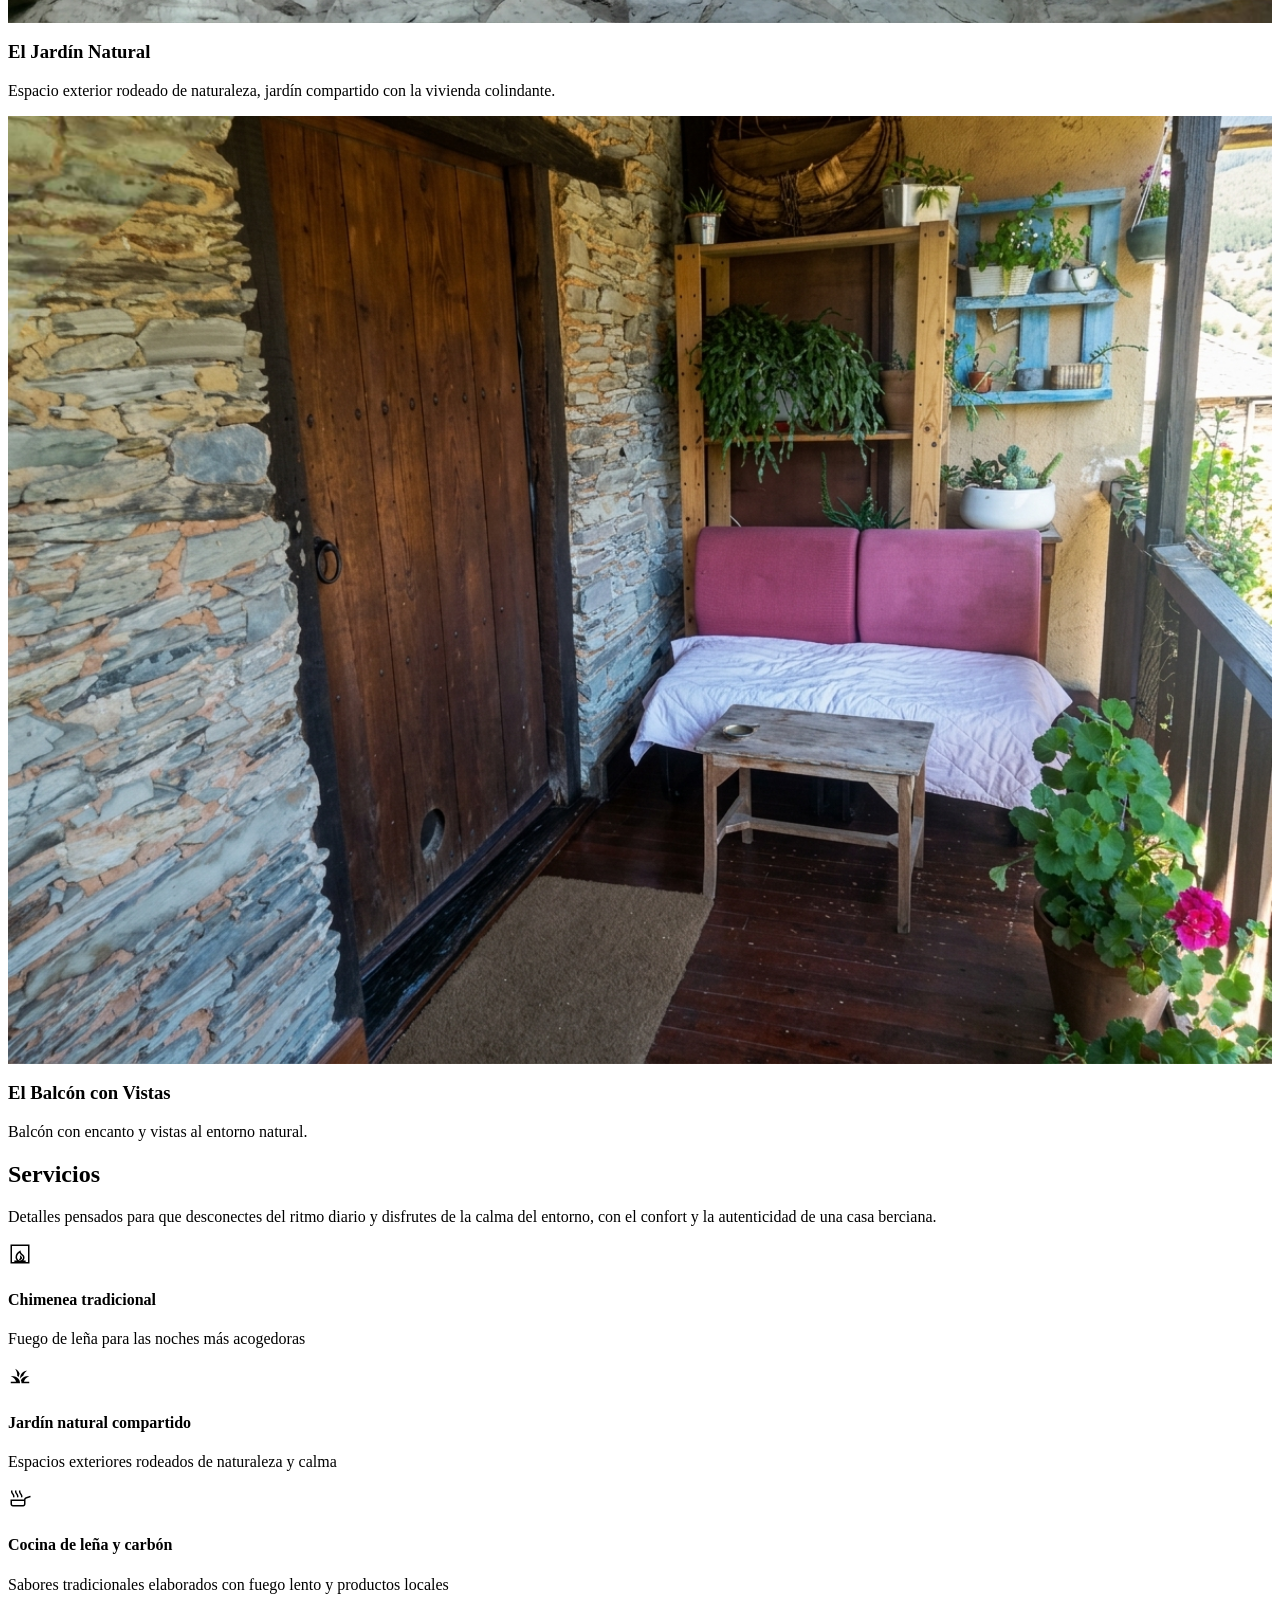
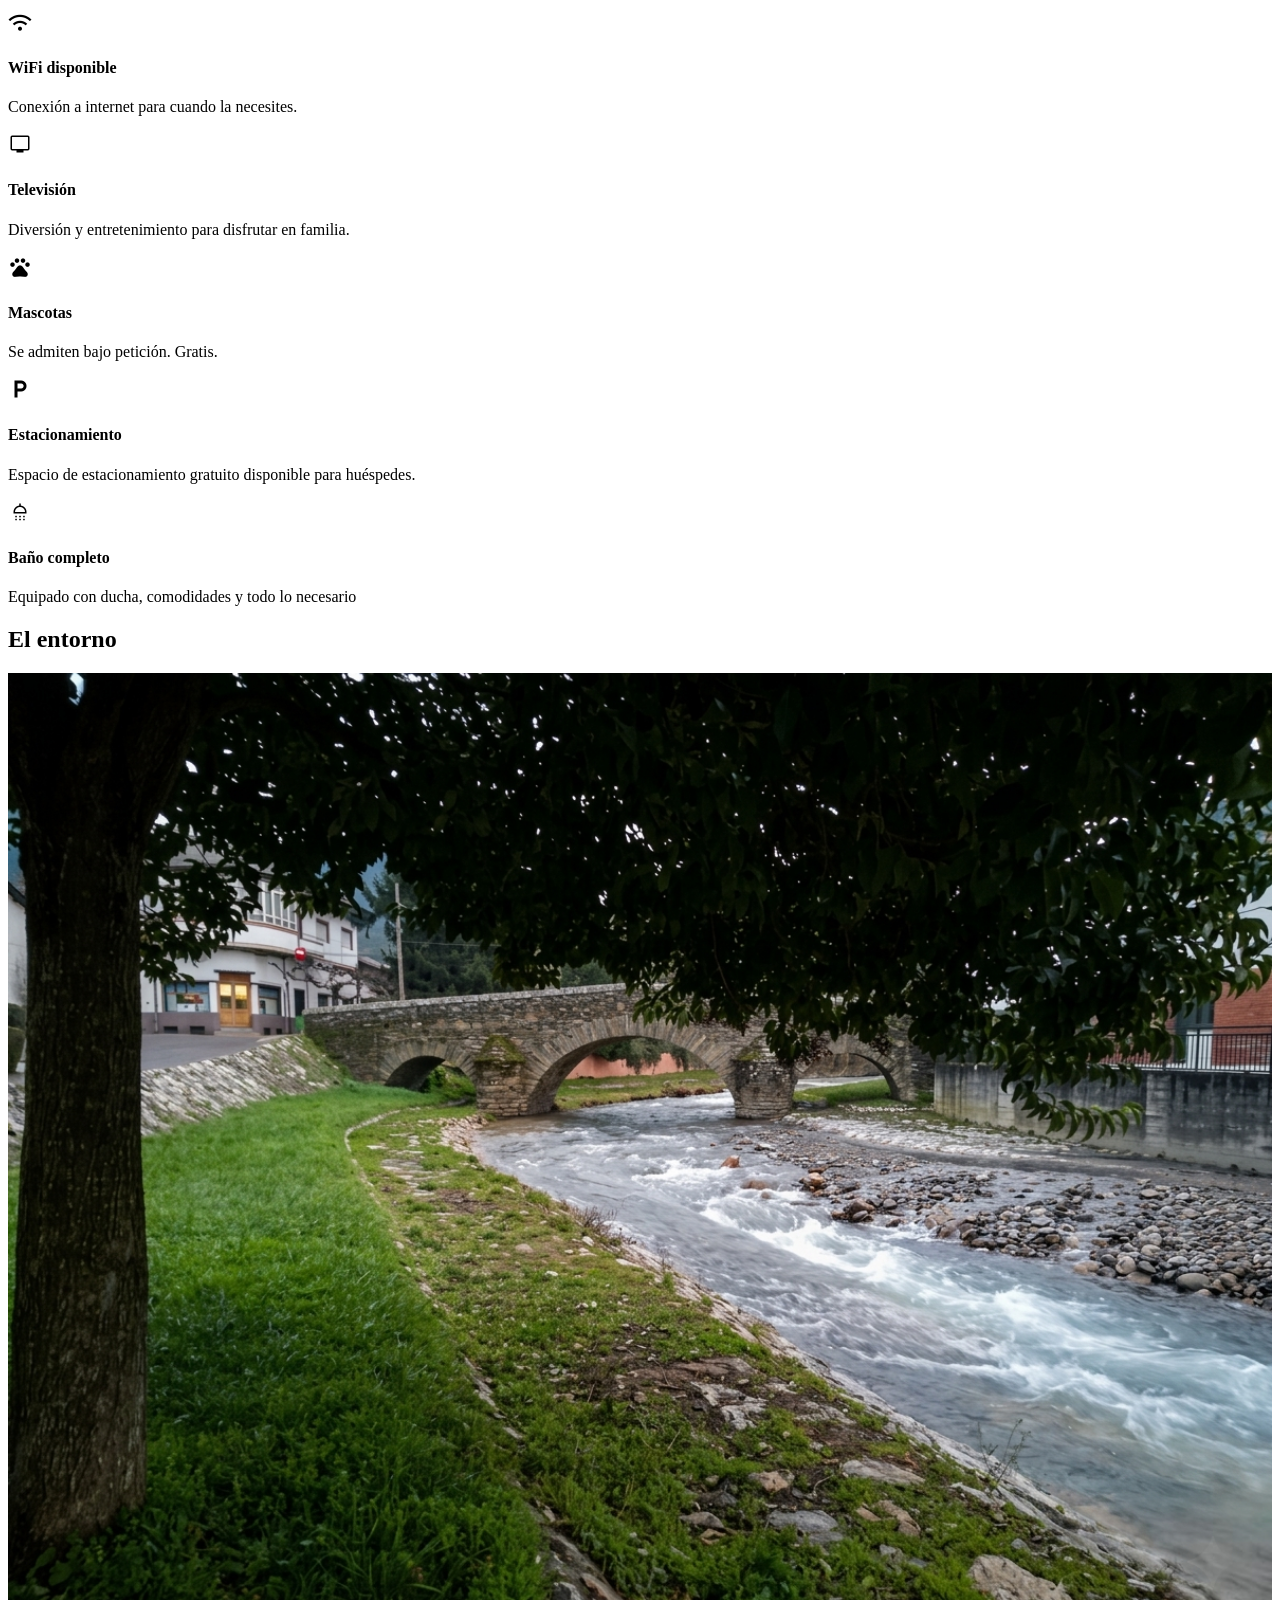
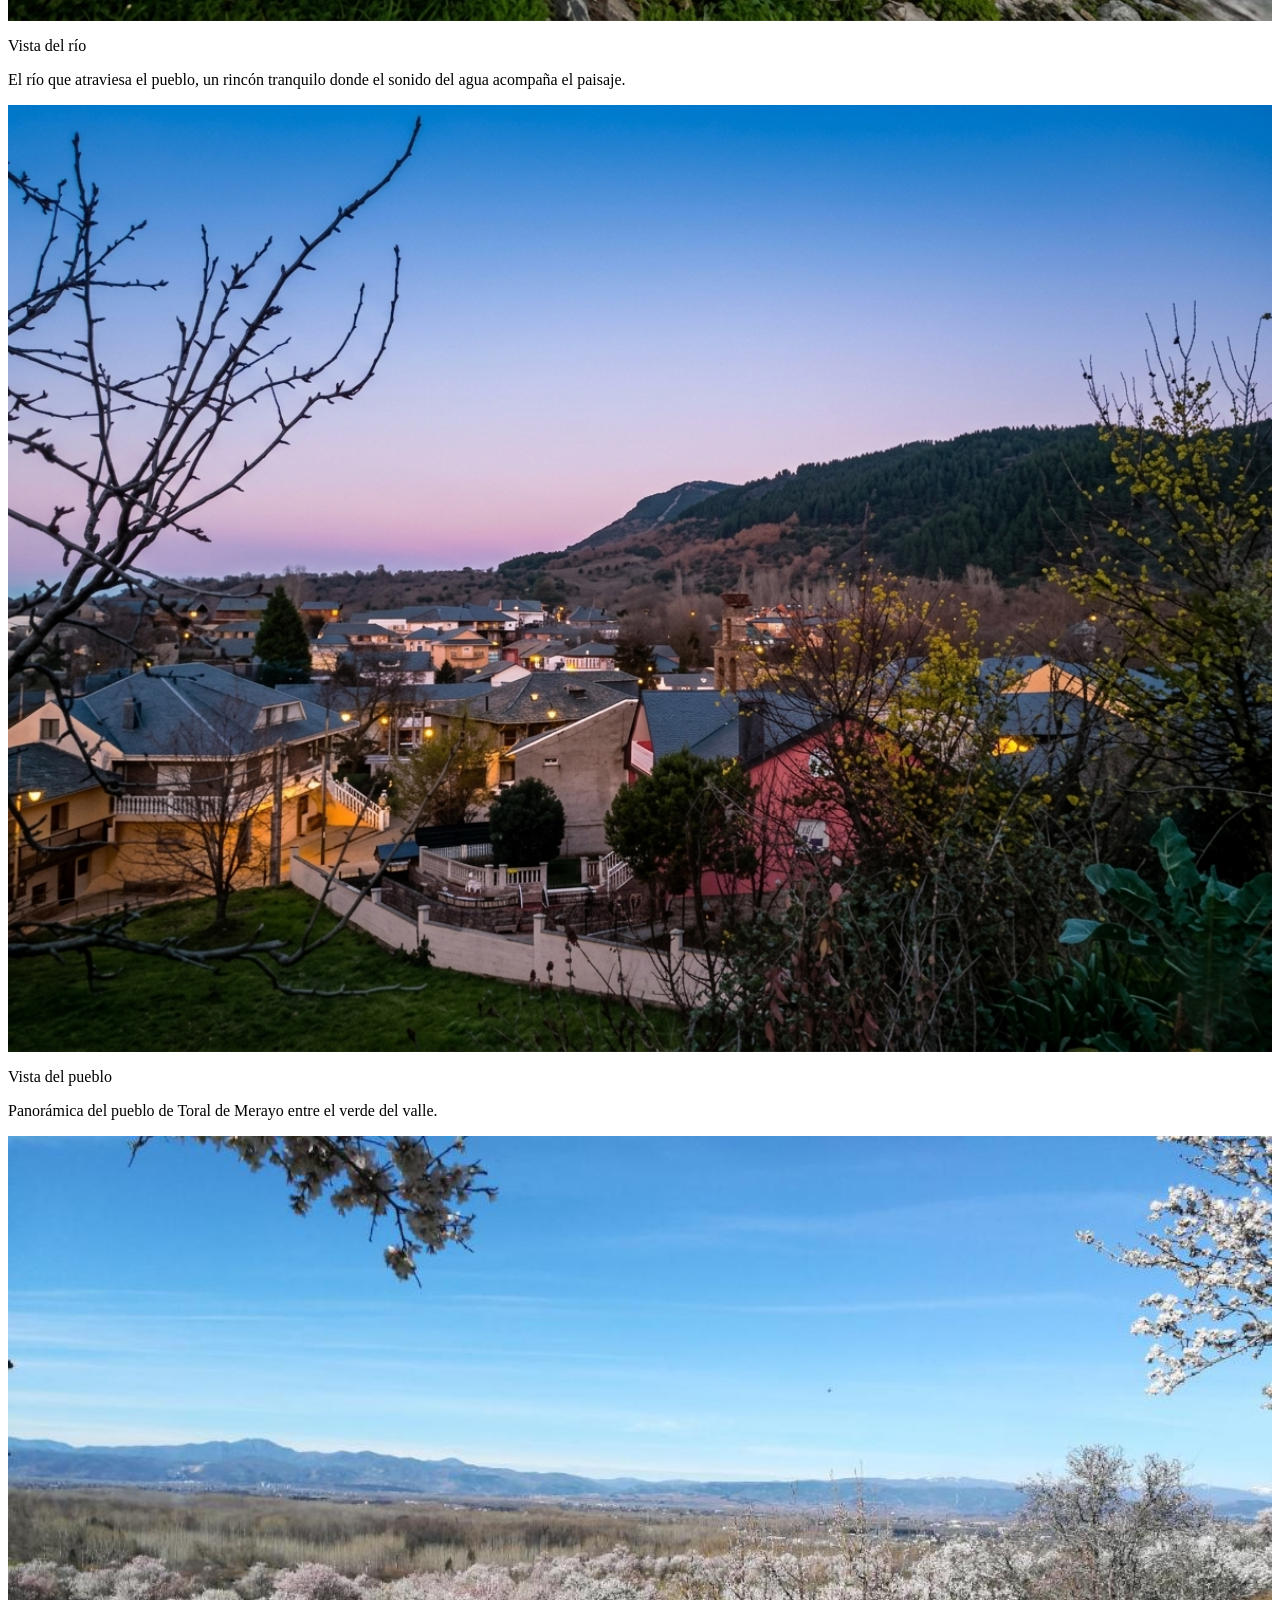
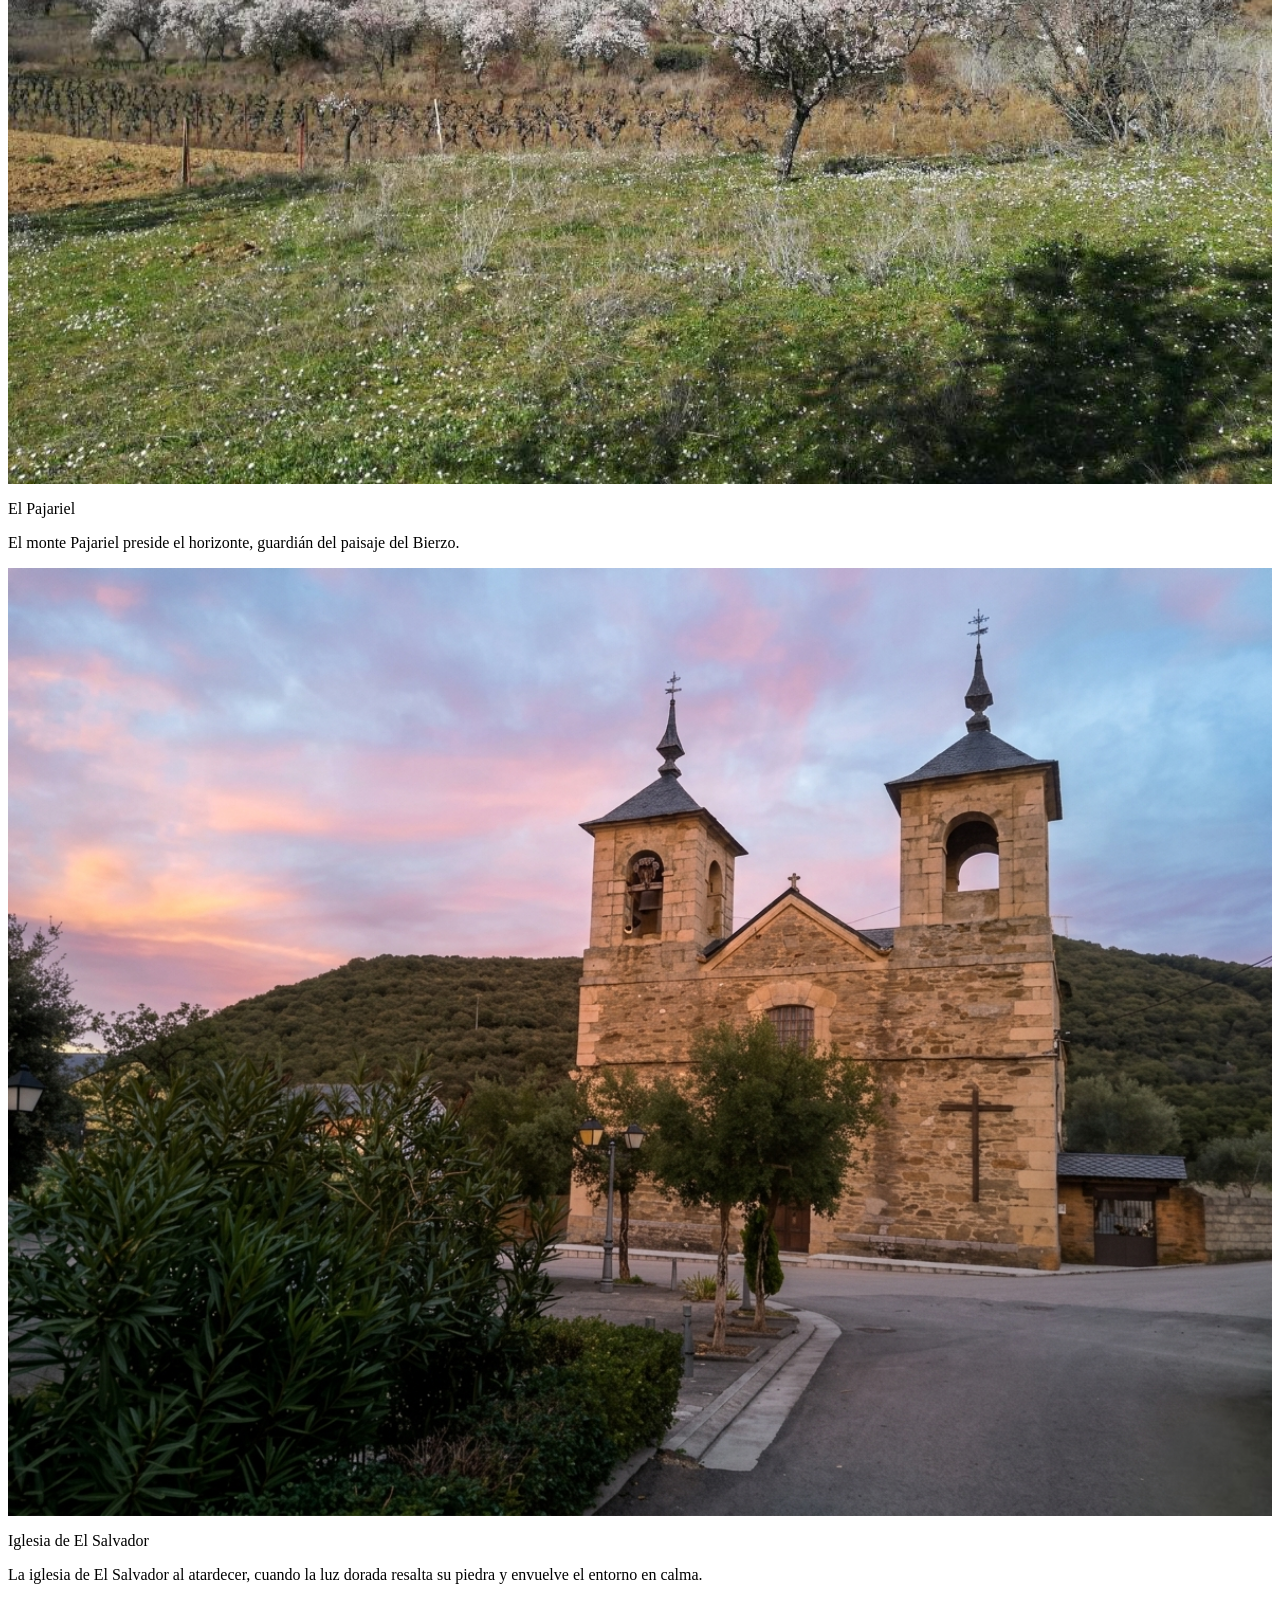
==== commit c4f6f82d: "mejorado metodo contacto y añadida descripciones fotos" ====
--- a/index.html
+++ b/index.html
@@ -106,9 +106,16 @@
         <a class="nav-link nav-inactive font-sans tracking-[0.05em] uppercase text-xs Manrope"
           href="#disponibilidad">Disponibilidad</a>
       </div>
-      
+
       <div class="flex items-center gap-2">
-        
+
+        <!-- Contacto -->
+        <button onclick="openContact()"
+          class="border border-primary text-primary px-6 py-2.5 rounded-lg font-label text-xs tracking-widest uppercase hover:bg-primary hover:text-white transition-all">
+          Contacto
+        </button>
+
+        <!-- Reservar -->
         <a href="https://www.booking.com/hotel/es/las-tres-negrillas.es.html" target="_blank">
           <button
             class="bg-primary text-on-primary px-8 py-2.5 rounded-lg font-label text-xs tracking-widest uppercase hover:scale-[0.99] transition-all active:opacity-80 shadow-[0_10px_30px_-15px_rgba(112,61,35,0.3)]">
@@ -116,15 +123,6 @@
           </button>
         </a>
 
-        <!-- WhatsApp -->
-        <a href="https://wa.me/34616468224" target="_blank" aria-label="Contactar por WhatsApp"
-          class="flex items-center justify-center w-10 h-10 rounded-lg hover:opacity-80 transition-opacity">
-          <svg xmlns="http://www.w3.org/2000/svg" viewBox="0 0 48 48" width="32" height="32">
-            <circle cx="24" cy="24" r="24" fill="#703d23" /> <!-- #25D366 (color de whatsapp verde)-->
-            <path fill="#fff"
-              d="M24 10.5C16.544 10.5 10.5 16.544 10.5 24c0 2.385.638 4.719 1.85 6.766L10.5 37.5l6.934-1.817A13.44 13.44 0 0 0 24 37.5c7.456 0 13.5-6.044 13.5-13.5S31.456 10.5 24 10.5zm0 24.75a11.2 11.2 0 0 1-5.713-1.565l-.41-.244-4.116 1.079 1.097-4.007-.267-.422A11.18 11.18 0 0 1 12.75 24c0-6.213 5.037-11.25 11.25-11.25S35.25 17.787 35.25 24 30.213 35.25 24 35.25zm6.17-8.424c-.337-.169-1.994-.984-2.303-1.097-.308-.112-.533-.169-.757.169-.225.337-.869 1.097-1.066 1.322-.196.225-.393.253-.73.084-.337-.169-1.423-.524-2.71-1.672-1.002-.893-1.678-1.996-1.875-2.333-.196-.337-.021-.52.148-.687.152-.151.337-.394.506-.59.168-.197.224-.338.337-.563.112-.225.056-.422-.028-.59-.084-.169-.757-1.827-1.037-2.502-.273-.657-.55-.568-.757-.578l-.646-.011c-.224 0-.59.084-.899.422-.308.337-1.178 1.153-1.178 2.81 0 1.658 1.206 3.26 1.374 3.485.169.225 2.373 3.623 5.748 5.081.803.347 1.43.554 1.918.709.806.256 1.54.22 2.12.133.647-.096 1.994-.815 2.275-1.602.281-.787.281-1.462.197-1.602-.084-.14-.308-.225-.646-.394z" />
-          </svg>
-        </a>
       </div>
     </div>
   </nav>
@@ -506,6 +504,12 @@
               </div>
             </div>
           </div>
+          <div class="mt-8 flex justify-between items-start">
+            <p class="font-headline italic text-2xl text-on-surface-variant">Vista del pueblo</p>
+            <p class="font-body text-sm max-w-[250px] text-on-surface-variant/80">
+              Panorámica del pueblo de Toral de Merayo entre el verde del valle.
+            </p>
+          </div>
         </div>
 
         <!-- Foto 3: El Pajariel (circular) -->
@@ -521,6 +525,12 @@
                 <span class="photo-overlay-hint">Ver foto</span>
               </div>
             </div>
+          </div>
+          <div class="mt-8 text-center max-w-xs mx-auto">
+            <p class="font-headline italic text-2xl text-on-surface-variant">El Pajariel</p>
+            <p class="font-body text-sm text-on-surface-variant/80">
+              El monte Pajariel preside el horizonte, guardián del paisaje del Bierzo.
+            </p>
           </div>
         </div>
 
@@ -627,6 +637,7 @@
       </div>
     </div>
   </section>
+
   <!-- Footer -->
   <footer class="w-full py-16 px-8 mt-20 bg-[#fbf2ed] dark:bg-stone-950 text-[#703d23] dark:text-[#d7c2ba]">
     <div class="grid grid-cols-1 md:grid-cols-3 gap-12 max-w-7xl mx-auto">
@@ -762,6 +773,60 @@
     </div> <!-- privacy-panel -->
   </div> <!-- privacy-modal -->
 
+  <!-- CONTACTO MODAL -->
+  <div id="contact-modal" role="dialog" aria-modal="true" aria-label="Contacto">
+    <div id="contact-backdrop"></div>
+    <div id="contact-panel">
+      <div id="contact-header">
+        <p id="contact-eyebrow">Las 3 negrillas</p>
+        <h2 id="contact-title">Contacto</h2>
+        <button id="contact-close" aria-label="Cerrar">
+          <svg width="18" height="18" viewBox="0 0 20 20" fill="none" stroke="currentColor" stroke-width="1.8"
+            stroke-linecap="round">
+            <line x1="3" y1="3" x2="17" y2="17" />
+            <line x1="17" y1="3" x2="3" y2="17" />
+          </svg>
+        </button>
+      </div>
+      <div id="contact-body">
+        <p class="contact-subtitle">Estamos aquí para ayudarte. Elige cómo prefieres ponerte en contacto con nosotros.
+        </p>
+        <a href="https://wa.me/34616468224" target="_blank" class="contact-method">
+          <div class="contact-method-icon contact-method-icon--whatsapp">
+            <svg viewBox="0 0 24 24" width="26" height="26" fill="currentColor" xmlns="http://www.w3.org/2000/svg">
+              <path
+                d="M17.472 14.382c-.297-.149-1.758-.867-2.03-.967-.273-.099-.471-.148-.67.15-.197.297-.767.966-.94 1.164-.173.199-.347.223-.644.075-.297-.15-1.255-.463-2.39-1.475-.883-.788-1.48-1.761-1.653-2.059-.173-.297-.018-.458.13-.606.134-.133.298-.347.446-.52.149-.174.198-.298.298-.497.099-.198.05-.371-.025-.52-.075-.149-.669-1.612-.916-2.207-.242-.579-.487-.5-.669-.51-.173-.008-.371-.01-.57-.01-.198 0-.52.074-.792.372-.272.297-1.04 1.016-1.04 2.479 0 1.462 1.065 2.875 1.213 3.074.149.198 2.096 3.2 5.077 4.487.709.306 1.262.489 1.694.625.712.227 1.36.195 1.871.118.571-.085 1.758-.719 2.006-1.413.248-.694.248-1.289.173-1.413-.074-.124-.272-.198-.57-.347m-5.421 7.403h-.004a9.87 9.87 0 01-5.031-1.378l-.361-.214-3.741.982.998-3.648-.235-.374a9.86 9.86 0 01-1.51-5.26c.001-5.45 4.436-9.884 9.888-9.884 2.64 0 5.122 1.03 6.988 2.898a9.825 9.825 0 012.893 6.994c-.003 5.45-4.437 9.884-9.885 9.884m8.413-18.297A11.815 11.815 0 0012.05 0C5.495 0 .16 5.335.157 11.892c0 2.096.547 4.142 1.588 5.945L.057 24l6.305-1.654a11.882 11.882 0 005.683 1.448h.005c6.554 0 11.89-5.335 11.893-11.893a11.821 11.821 0 00-3.48-8.413z" />
+            </svg>
+          </div>
+          <div class="contact-method-info">
+            <span class="contact-method-label">WhatsApp</span>
+            <span class="contact-method-value">+34 616 46 82 24</span>
+          </div>
+          <svg class="contact-method-arrow" viewBox="0 0 20 20" fill="none" stroke="currentColor" stroke-width="1.5"
+            stroke-linecap="round" width="16" height="16">
+            <path d="m8.25 4.5 7.5 7.5-7.5 7.5" />
+          </svg>
+        </a>
+        <a href="mailto:jcmerayo@gmail.com" class="contact-method">
+          <div class="contact-method-icon contact-method-icon--email">
+            <svg viewBox="0 0 24 24" width="24" height="24" fill="none" stroke="currentColor" stroke-width="1.6"
+              stroke-linecap="round" stroke-linejoin="round">
+              <rect x="2" y="4" width="20" height="16" rx="2" />
+              <path d="m2 7 10 7 10-7" />
+            </svg>
+          </div>
+          <div class="contact-method-info">
+            <span class="contact-method-label">Correo electrónico</span>
+            <span class="contact-method-value">jcmerayo@gmail.com</span>
+          </div>
+          <svg class="contact-method-arrow" viewBox="0 0 20 20" fill="none" stroke="currentColor" stroke-width="1.5"
+            stroke-linecap="round" width="16" height="16">
+            <path d="m8.25 4.5 7.5 7.5-7.5 7.5" />
+          </svg>
+        </a>
+      </div>
+    </div>
+  </div>
 </body>
 
 </html>
--- a/styles.css
+++ b/styles.css
@@ -1,364 +1,404 @@
 /* styles.css */
 
 
-.material-symbols-outlined { /* Ajusta el grosor y estilo visual de los iconos de Material Symbols */
+.material-symbols-outlined {
+  /* Ajusta el grosor y estilo visual de los iconos de Material Symbols */
   font-variation-settings: 'FILL' 0, 'wght' 300, 'GRAD' 0, 'opsz' 24;
 }
- 
-.grainy-overlay { /* Añade una textura granulada sutil sobre las secciones */
+
+.grainy-overlay {
+  /* Añade una textura granulada sutil sobre las secciones */
   background-image: url("data:image/svg+xml,...");
   opacity: 0.03;
 }
 
-html { /* El desplazamiento scrolleando se vuelve mas suave */
+html {
+  /* El desplazamiento scrolleando se vuelve mas suave */
   scroll-behavior: smooth;
 }
 
-.nav-active { /* Enlace del nav activo: resaltado en marrón con subrayado */
+.nav-active {
+  /* Enlace del nav activo: resaltado en marrón con subrayado */
   color: #703d23;
   border-bottom: 1px solid rgba(112, 61, 35, 0.2);
   padding-bottom: 0.25rem;
 }
 
-.nav-inactive { /* Enlace del nav inactivo: gris semitransparente */
+.nav-inactive {
+  /* Enlace del nav inactivo: gris semitransparente */
   color: rgba(31, 27, 24, 0.7);
   transition: color 0.2s;
 }
 
-.nav-inactive:hover { /* Al pasar el ratón por un enlace inactivo, se vuelve marrón */
+.nav-inactive:hover {
+  /* Al pasar el ratón por un enlace inactivo, se vuelve marrón */
   color: #703d23;
 }
 
 /* ── Hover y LIGHTBOX de las fotos del entorno ── */
 .photo-card {
-    position: relative;
-  }
-
-  .photo-card img {
-    transition: transform 0.5s cubic-bezier(0.25, 0.46, 0.45, 0.94);
-    display: block;
-    width: 100%;
-    height: 100%;
-    object-fit: cover;
-  }
-
-  .photo-card:hover img {
-    transform: scale(1.04);
-  }
-
-  .photo-overlay {
-    position: absolute;
-    inset: 0;
-    background: linear-gradient(to top, rgba(0,0,0,0.65) 0%, rgba(0,0,0,0.15) 50%, transparent 100%);
+  position: relative;
+}
+
+.photo-card img {
+  transition: transform 0.5s cubic-bezier(0.25, 0.46, 0.45, 0.94);
+  display: block;
+  width: 100%;
+  height: 100%;
+  object-fit: cover;
+}
+
+.photo-card:hover img {
+  transform: scale(1.04);
+}
+
+.photo-overlay {
+  position: absolute;
+  inset: 0;
+  background: linear-gradient(to top, rgba(0, 0, 0, 0.65) 0%, rgba(0, 0, 0, 0.15) 50%, transparent 100%);
+  opacity: 0;
+  transition: opacity 0.35s ease;
+  display: flex;
+  align-items: flex-end;
+  padding: 1.5rem;
+}
+
+/* Variante para foto circular: degradado más suave */
+.photo-overlay--circle {
+  border-radius: 50%;
+  padding: 1rem;
+  align-items: center;
+  justify-content: center;
+  background: rgba(0, 0, 0, 0.45);
+}
+
+.photo-card:hover .photo-overlay {
+  opacity: 1;
+}
+
+.photo-overlay-content {
+  display: flex;
+  flex-direction: column;
+  gap: 4px;
+}
+
+.photo-overlay-title {
+  color: #fff;
+  font-size: 1.1rem;
+  font-style: italic;
+  font-family: var(--font-headline, serif);
+  margin: 0;
+  line-height: 1.2;
+  text-shadow: 0 1px 4px rgba(0, 0, 0, 0.4);
+}
+
+.photo-overlay-hint {
+  color: rgba(255, 255, 255, 0.75);
+  font-size: 0.75rem;
+  letter-spacing: 0.08em;
+  text-transform: uppercase;
+}
+
+/* ── Lightbox ── */
+#lightbox {
+  display: none;
+  position: fixed;
+  inset: 0;
+  z-index: 9999;
+  align-items: center;
+  justify-content: center;
+}
+
+#lightbox.is-open {
+  display: flex;
+}
+
+#lightbox-backdrop {
+  position: absolute;
+  inset: 0;
+  background: rgba(10, 8, 6, 0.92);
+  cursor: pointer;
+  animation: lb-fade-in 0.3s ease forwards;
+}
+
+#lightbox-container {
+  position: relative;
+  z-index: 1;
+  display: flex;
+  flex-direction: column;
+  align-items: center;
+  gap: 1.25rem;
+  max-width: min(90vw, 900px);
+  width: 100%;
+  animation: lb-scale-in 0.35s cubic-bezier(0.34, 1.56, 0.64, 1) forwards;
+}
+
+#lightbox-close {
+  position: absolute;
+  top: -3rem;
+  right: 0;
+  background: none;
+  border: 1px solid rgba(255, 255, 255, 0.25);
+  border-radius: 50%;
+  width: 36px;
+  height: 36px;
+  color: rgba(255, 255, 255, 0.8);
+  cursor: pointer;
+  display: flex;
+  align-items: center;
+  justify-content: center;
+  transition: background 0.2s, color 0.2s;
+}
+
+#lightbox-close:hover {
+  background: rgba(255, 255, 255, 0.12);
+  color: #fff;
+}
+
+#lightbox-img-wrap {
+  width: 100%;
+  border-radius: 4px;
+  overflow: hidden;
+  line-height: 0;
+}
+
+#lightbox-img {
+  width: 100%;
+  max-height: 75vh;
+  object-fit: contain;
+  display: block;
+}
+
+#lightbox-info {
+  text-align: center;
+}
+
+#lightbox-caption {
+  color: #fff;
+  font-size: 1.1rem;
+  font-style: italic;
+  font-family: var(--font-headline, serif);
+  margin: 0 0 4px;
+}
+
+#lightbox-desc {
+  color: rgba(255, 255, 255, 0.6);
+  font-size: 0.85rem;
+  margin: 0;
+  max-width: 480px;
+}
+
+@keyframes lb-fade-in {
+  from {
     opacity: 0;
-    transition: opacity 0.35s ease;
-    display: flex;
-    align-items: flex-end;
-    padding: 1.5rem;
-  }
-
-  /* Variante para foto circular: degradado más suave */
-  .photo-overlay--circle {
-    border-radius: 50%;
-    padding: 1rem;
-    align-items: center;
-    justify-content: center;
-    background: rgba(0,0,0,0.45);
-  }
-
-  .photo-card:hover .photo-overlay {
+  }
+
+  to {
     opacity: 1;
   }
-
-  .photo-overlay-content {
-    display: flex;
-    flex-direction: column;
-    gap: 4px;
-  }
-
-  .photo-overlay-title {
-    color: #fff;
-    font-size: 1.1rem;
-    font-style: italic;
-    font-family: var(--font-headline, serif);
-    margin: 0;
-    line-height: 1.2;
-    text-shadow: 0 1px 4px rgba(0,0,0,0.4);
-  }
-
-  .photo-overlay-hint {
-    color: rgba(255,255,255,0.75);
-    font-size: 0.75rem;
-    letter-spacing: 0.08em;
-    text-transform: uppercase;
-  }
-
-  /* ── Lightbox ── */
-  #lightbox {
-    display: none;
-    position: fixed;
-    inset: 0;
-    z-index: 9999;
-    align-items: center;
-    justify-content: center;
-  }
-
-  #lightbox.is-open {
-    display: flex;
-  }
-
-  #lightbox-backdrop {
-    position: absolute;
-    inset: 0;
-    background: rgba(10, 8, 6, 0.92);
-    cursor: pointer;
-    animation: lb-fade-in 0.3s ease forwards;
-  }
-
-  #lightbox-container {
-    position: relative;
-    z-index: 1;
-    display: flex;
-    flex-direction: column;
-    align-items: center;
-    gap: 1.25rem;
-    max-width: min(90vw, 900px);
-    width: 100%;
-    animation: lb-scale-in 0.35s cubic-bezier(0.34, 1.56, 0.64, 1) forwards;
-  }
-
-  #lightbox-close {
-    position: absolute;
-    top: -3rem;
-    right: 0;
-    background: none;
-    border: 1px solid rgba(255,255,255,0.25);
-    border-radius: 50%;
-    width: 36px;
-    height: 36px;
-    color: rgba(255,255,255,0.8);
-    cursor: pointer;
-    display: flex;
-    align-items: center;
-    justify-content: center;
-    transition: background 0.2s, color 0.2s;
-  }
-
-  #lightbox-close:hover {
-    background: rgba(255,255,255,0.12);
-    color: #fff;
-  }
-
-  #lightbox-img-wrap {
-    width: 100%;
-    border-radius: 4px;
-    overflow: hidden;
-    line-height: 0;
-  }
-
-  #lightbox-img {
-    width: 100%;
-    max-height: 75vh;
-    object-fit: contain;
-    display: block;
-  }
-
-  #lightbox-info {
-    text-align: center;
-  }
-
-  #lightbox-caption {
-    color: #fff;
-    font-size: 1.1rem;
-    font-style: italic;
-    font-family: var(--font-headline, serif);
-    margin: 0 0 4px;
-  }
-
-  #lightbox-desc {
-    color: rgba(255,255,255,0.6);
-    font-size: 0.85rem;
-    margin: 0;
-    max-width: 480px;
-  }
-
-  @keyframes lb-fade-in {
-    from { opacity: 0; } to { opacity: 1; }
-  }
-
-  @keyframes lb-scale-in {
-    from { opacity: 0; transform: scale(0.94) translateY(12px); }
-    to   { opacity: 1; transform: scale(1) translateY(0); }
-  }
-
-  /* Deshabilitar scroll del body cuando lightbox está abierto */
-  body.lightbox-open {
-    overflow: hidden;
-  }
-
- /* ============================================================
+}
+
+@keyframes lb-scale-in {
+  from {
+    opacity: 0;
+    transform: scale(0.94) translateY(12px);
+  }
+
+  to {
+    opacity: 1;
+    transform: scale(1) translateY(0);
+  }
+}
+
+/* Deshabilitar scroll del body cuando lightbox está abierto */
+body.lightbox-open {
+  overflow: hidden;
+}
+
+/* ============================================================
    Privacidad modal
    ============================================================ */
 
-   #privacy-modal {
-    display: none;
-    position: fixed;
-    inset: 0;
-    z-index: 10000;
-    align-items: flex-end;
-    justify-content: center;
-  }
-
-  #privacy-modal.is-open {
-    display: flex;
-  }
-
-  @media (min-width: 640px) {
-    #privacy-modal {
-      align-items: center;
-    }
-  }
-
-  #privacy-backdrop {
-    position: absolute;
-    inset: 0;
-    background: rgba(10, 8, 6, 0.75);
-    cursor: pointer;
-    animation: pv-fade 0.3s ease forwards;
-  }
-
+#privacy-modal {
+  display: none;
+  position: fixed;
+  inset: 0;
+  z-index: 10000;
+  align-items: flex-end;
+  justify-content: center;
+}
+
+#privacy-modal.is-open {
+  display: flex;
+}
+
+@media (min-width: 640px) {
+  #privacy-modal {
+    align-items: center;
+  }
+}
+
+#privacy-backdrop {
+  position: absolute;
+  inset: 0;
+  background: rgba(10, 8, 6, 0.75);
+  cursor: pointer;
+  animation: pv-fade 0.3s ease forwards;
+}
+
+#privacy-panel {
+  position: relative;
+  z-index: 1;
+  background: #fff8f5;
+  width: 100%;
+  max-width: 640px;
+  max-height: 90vh;
+  border-radius: 1rem 1rem 0 0;
+  display: flex;
+  flex-direction: column;
+  overflow: hidden;
+  animation: pv-slide-up 0.35s cubic-bezier(0.34, 1.2, 0.64, 1) forwards;
+}
+
+@media (min-width: 640px) {
   #privacy-panel {
-    position: relative;
-    z-index: 1;
-    background: #fff8f5;
-    width: 100%;
-    max-width: 640px;
-    max-height: 90vh;
-    border-radius: 1rem 1rem 0 0;
-    display: flex;
-    flex-direction: column;
-    overflow: hidden;
-    animation: pv-slide-up 0.35s cubic-bezier(0.34, 1.2, 0.64, 1) forwards;
-  }
-
-  @media (min-width: 640px) {
-    #privacy-panel {
-      border-radius: 1rem;
-      max-height: 80vh;
-      animation: pv-scale-in 0.35s cubic-bezier(0.34, 1.2, 0.64, 1) forwards;
-    }
-  }
-
-  #privacy-header {
-    padding: 2rem 2rem 1.25rem;
-    border-bottom: 1px solid rgba(133, 115, 108, 0.15);
-    flex-shrink: 0;
-    position: relative;
-  }
-
-  #privacy-eyebrow {
-    font-family: 'Manrope', sans-serif;
-    font-size: 0.65rem;
-    letter-spacing: 0.12em;
-    text-transform: uppercase;
-    color: #85736c;
-    margin: 0 0 6px;
-  }
-
-  #privacy-title {
-    font-family: 'Newsreader', serif;
-    font-size: 1.75rem;
-    font-style: italic;
-    font-weight: 400;
-    color: #1f1b18;
-    margin: 0;
-    line-height: 1.2;
-  }
-
-  #privacy-close {
-    position: absolute;
-    top: 1.5rem;
-    right: 1.5rem;
-    background: none;
-    border: 1px solid rgba(133, 115, 108, 0.3);
-    border-radius: 50%;
-    width: 34px;
-    height: 34px;
-    color: #52443d;
-    cursor: pointer;
-    display: flex;
-    align-items: center;
-    justify-content: center;
-    transition: background 0.2s;
-  }
-
-  #privacy-close:hover {
-    background: rgba(133, 115, 108, 0.1);
-  }
-
-  #privacy-body {
-    overflow-y: auto;
-    padding: 1.75rem 2rem 2.5rem;
-    flex: 1;
-    color: #1f1b18;
-    font-family: 'Manrope', sans-serif;
-    font-size: 0.875rem;
-    line-height: 1.75;
-  }
-
-  #privacy-body p {
-    margin: 0 0 1rem;
-    color: #52443d;
-  }
-
-  #privacy-body h3 {
-    font-family: 'Newsreader', serif;
-    font-size: 1.1rem;
-    font-style: italic;
-    font-weight: 500;
-    color: #1f1b18;
-    margin: 1.75rem 0 0.5rem;
-  }
-
-  #privacy-body ul {
-    margin: 0 0 1rem 1.25rem;
-    color: #52443d;
-  }
-
-  #privacy-body ul li {
-    margin-bottom: 0.25rem;
-  }
-
-  #privacy-body a {
-    color: #703d23;
-    text-decoration: underline;
-    text-underline-offset: 3px;
-  }
-
-  #privacy-body strong {
-    color: #1f1b18;
-    font-weight: 600;
-  }
-
-  .privacy-updated {
-    font-size: 0.75rem;
-    color: #85736c;
-    margin-bottom: 1.25rem !important;
-  }
-
-  @keyframes pv-fade {
-    from { opacity: 0; } to { opacity: 1; }
-  }
-
-  @keyframes pv-slide-up {
-    from { opacity: 0; transform: translateY(40px); }
-    to   { opacity: 1; transform: translateY(0); }
-  }
-
-  @keyframes pv-scale-in {
-    from { opacity: 0; transform: scale(0.95) translateY(10px); }
-    to   { opacity: 1; transform: scale(1) translateY(0); }
-  }
+    border-radius: 1rem;
+    max-height: 80vh;
+    animation: pv-scale-in 0.35s cubic-bezier(0.34, 1.2, 0.64, 1) forwards;
+  }
+}
+
+#privacy-header {
+  padding: 2rem 2rem 1.25rem;
+  border-bottom: 1px solid rgba(133, 115, 108, 0.15);
+  flex-shrink: 0;
+  position: relative;
+}
+
+#privacy-eyebrow {
+  font-family: 'Manrope', sans-serif;
+  font-size: 0.65rem;
+  letter-spacing: 0.12em;
+  text-transform: uppercase;
+  color: #85736c;
+  margin: 0 0 6px;
+}
+
+#privacy-title {
+  font-family: 'Newsreader', serif;
+  font-size: 1.75rem;
+  font-style: italic;
+  font-weight: 400;
+  color: #1f1b18;
+  margin: 0;
+  line-height: 1.2;
+}
+
+#privacy-close {
+  position: absolute;
+  top: 1.5rem;
+  right: 1.5rem;
+  background: none;
+  border: 1px solid rgba(133, 115, 108, 0.3);
+  border-radius: 50%;
+  width: 34px;
+  height: 34px;
+  color: #52443d;
+  cursor: pointer;
+  display: flex;
+  align-items: center;
+  justify-content: center;
+  transition: background 0.2s;
+}
+
+#privacy-close:hover {
+  background: rgba(133, 115, 108, 0.1);
+}
+
+#privacy-body {
+  overflow-y: auto;
+  padding: 1.75rem 2rem 2.5rem;
+  flex: 1;
+  color: #1f1b18;
+  font-family: 'Manrope', sans-serif;
+  font-size: 0.875rem;
+  line-height: 1.75;
+}
+
+#privacy-body p {
+  margin: 0 0 1rem;
+  color: #52443d;
+}
+
+#privacy-body h3 {
+  font-family: 'Newsreader', serif;
+  font-size: 1.1rem;
+  font-style: italic;
+  font-weight: 500;
+  color: #1f1b18;
+  margin: 1.75rem 0 0.5rem;
+}
+
+#privacy-body ul {
+  margin: 0 0 1rem 1.25rem;
+  color: #52443d;
+}
+
+#privacy-body ul li {
+  margin-bottom: 0.25rem;
+}
+
+#privacy-body a {
+  color: #703d23;
+  text-decoration: underline;
+  text-underline-offset: 3px;
+}
+
+#privacy-body strong {
+  color: #1f1b18;
+  font-weight: 600;
+}
+
+.privacy-updated {
+  font-size: 0.75rem;
+  color: #85736c;
+  margin-bottom: 1.25rem !important;
+}
+
+@keyframes pv-fade {
+  from {
+    opacity: 0;
+  }
+
+  to {
+    opacity: 1;
+  }
+}
+
+@keyframes pv-slide-up {
+  from {
+    opacity: 0;
+    transform: translateY(40px);
+  }
+
+  to {
+    opacity: 1;
+    transform: translateY(0);
+  }
+}
+
+@keyframes pv-scale-in {
+  from {
+    opacity: 0;
+    transform: scale(0.95) translateY(10px);
+  }
+
+  to {
+    opacity: 1;
+    transform: scale(1) translateY(0);
+  }
+}
+
 /* ============================================================
    Calendario de disponibilidad (custom, sin Cally)
    ============================================================ */
@@ -413,3 +453,181 @@
   height: 1rem;
   border-radius: 0.25rem;
 }
+
+/* ============================================================
+   Modal de Contacto
+   ============================================================ */
+
+#contact-modal {
+  display: none;
+  position: fixed;
+  inset: 0;
+  z-index: 10000;
+  align-items: flex-end;
+  justify-content: center;
+}
+
+#contact-modal.is-open {
+  display: flex;
+}
+
+@media (min-width: 640px) {
+  #contact-modal {
+    align-items: center;
+  }
+}
+
+#contact-backdrop {
+  position: absolute;
+  inset: 0;
+  background: rgba(10, 8, 6, 0.75);
+  cursor: pointer;
+  animation: pv-fade 0.3s ease forwards;
+}
+
+#contact-panel {
+  position: relative;
+  z-index: 1;
+  background: #fff8f5;
+  width: 100%;
+  max-width: 480px;
+  border-radius: 1rem 1rem 0 0;
+  display: flex;
+  flex-direction: column;
+  overflow: hidden;
+  animation: pv-slide-up 0.35s cubic-bezier(0.34, 1.2, 0.64, 1) forwards;
+}
+
+@media (min-width: 640px) {
+  #contact-panel {
+    border-radius: 1rem;
+    animation: pv-scale-in 0.35s cubic-bezier(0.34, 1.2, 0.64, 1) forwards;
+  }
+}
+
+#contact-header {
+  padding: 2rem 2rem 1.25rem;
+  border-bottom: 1px solid rgba(133, 115, 108, 0.15);
+  flex-shrink: 0;
+  position: relative;
+}
+
+#contact-eyebrow {
+  font-family: 'Manrope', sans-serif;
+  font-size: 0.65rem;
+  letter-spacing: 0.12em;
+  text-transform: uppercase;
+  color: #85736c;
+  margin: 0 0 6px;
+}
+
+#contact-title {
+  font-family: 'Newsreader', serif;
+  font-size: 1.75rem;
+  font-style: italic;
+  font-weight: 400;
+  color: #1f1b18;
+  margin: 0;
+  line-height: 1.2;
+}
+
+#contact-close {
+  position: absolute;
+  top: 1.5rem;
+  right: 1.5rem;
+  background: none;
+  border: 1px solid rgba(133, 115, 108, 0.3);
+  border-radius: 50%;
+  width: 34px;
+  height: 34px;
+  color: #52443d;
+  cursor: pointer;
+  display: flex;
+  align-items: center;
+  justify-content: center;
+  transition: background 0.2s;
+}
+
+#contact-close:hover {
+  background: rgba(133, 115, 108, 0.1);
+}
+
+#contact-body {
+  padding: 1.75rem 2rem 2.5rem;
+  display: flex;
+  flex-direction: column;
+  gap: 0.75rem;
+}
+
+.contact-subtitle {
+  font-family: 'Manrope', sans-serif;
+  font-size: 0.875rem;
+  color: #85736c;
+  margin: 0 0 0.5rem;
+  line-height: 1.6;
+}
+
+.contact-method {
+  display: flex;
+  align-items: center;
+  gap: 1rem;
+  padding: 1.1rem 1.25rem;
+  border: 1px solid rgba(133, 115, 108, 0.2);
+  border-radius: 0.75rem;
+  text-decoration: none;
+  transition: background 0.2s, border-color 0.2s, transform 0.15s;
+  background: #ffffff;
+}
+
+.contact-method:hover {
+  background: rgba(112, 61, 35, 0.04);
+  border-color: rgba(112, 61, 35, 0.3);
+  transform: translateY(-1px);
+}
+
+.contact-method-icon {
+  width: 48px;
+  height: 48px;
+  border-radius: 12px;
+  display: flex;
+  align-items: center;
+  justify-content: center;
+  flex-shrink: 0;
+}
+
+.contact-method-icon--whatsapp {
+  background: #e8f5e9;
+  color: #25D366;
+}
+
+.contact-method-icon--email {
+  background: rgba(112, 61, 35, 0.08);
+  color: #703d23;
+}
+
+.contact-method-info {
+  flex: 1;
+  display: flex;
+  flex-direction: column;
+  gap: 2px;
+}
+
+.contact-method-label {
+  font-family: 'Manrope', sans-serif;
+  font-size: 0.7rem;
+  letter-spacing: 0.08em;
+  text-transform: uppercase;
+  color: #85736c;
+}
+
+.contact-method-value {
+  font-family: 'Manrope', sans-serif;
+  font-size: 0.95rem;
+  font-weight: 600;
+  color: #1f1b18;
+}
+
+.contact-method-arrow {
+  color: #85736c;
+  flex-shrink: 0;
+}
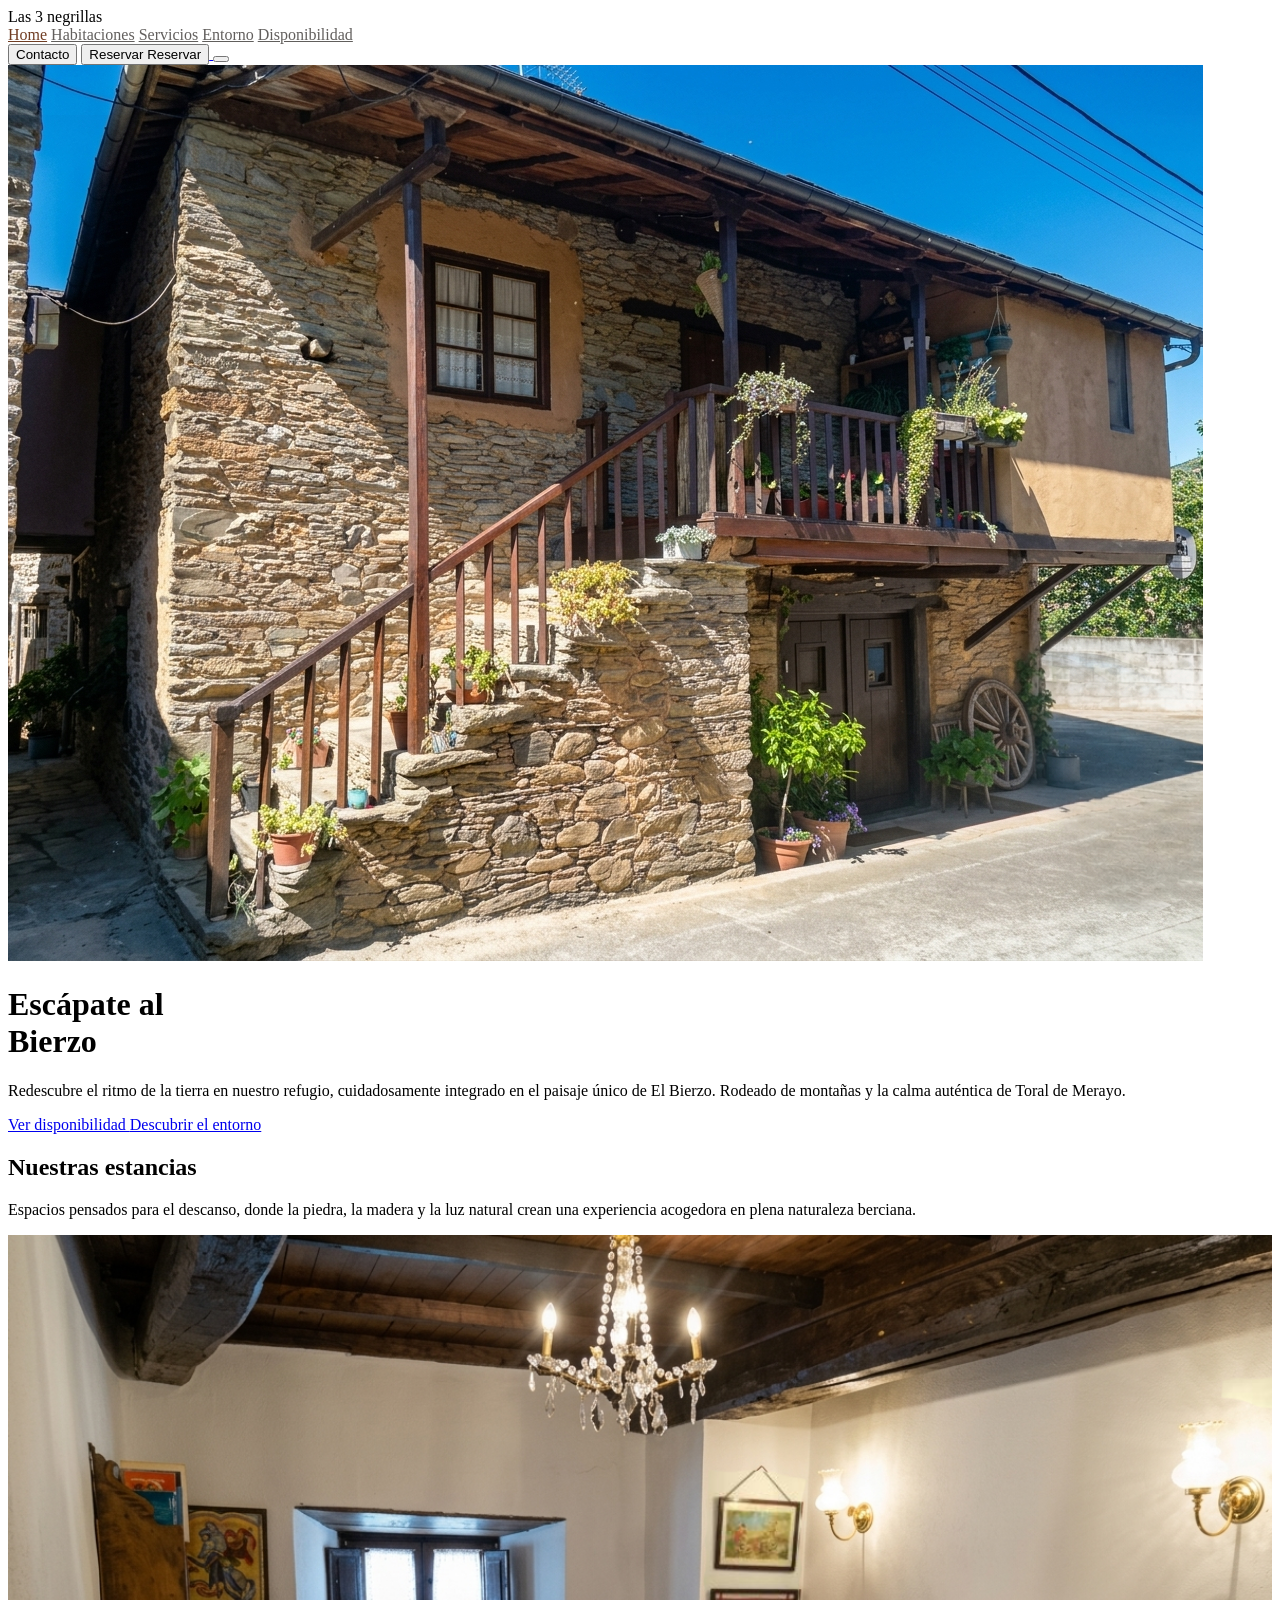
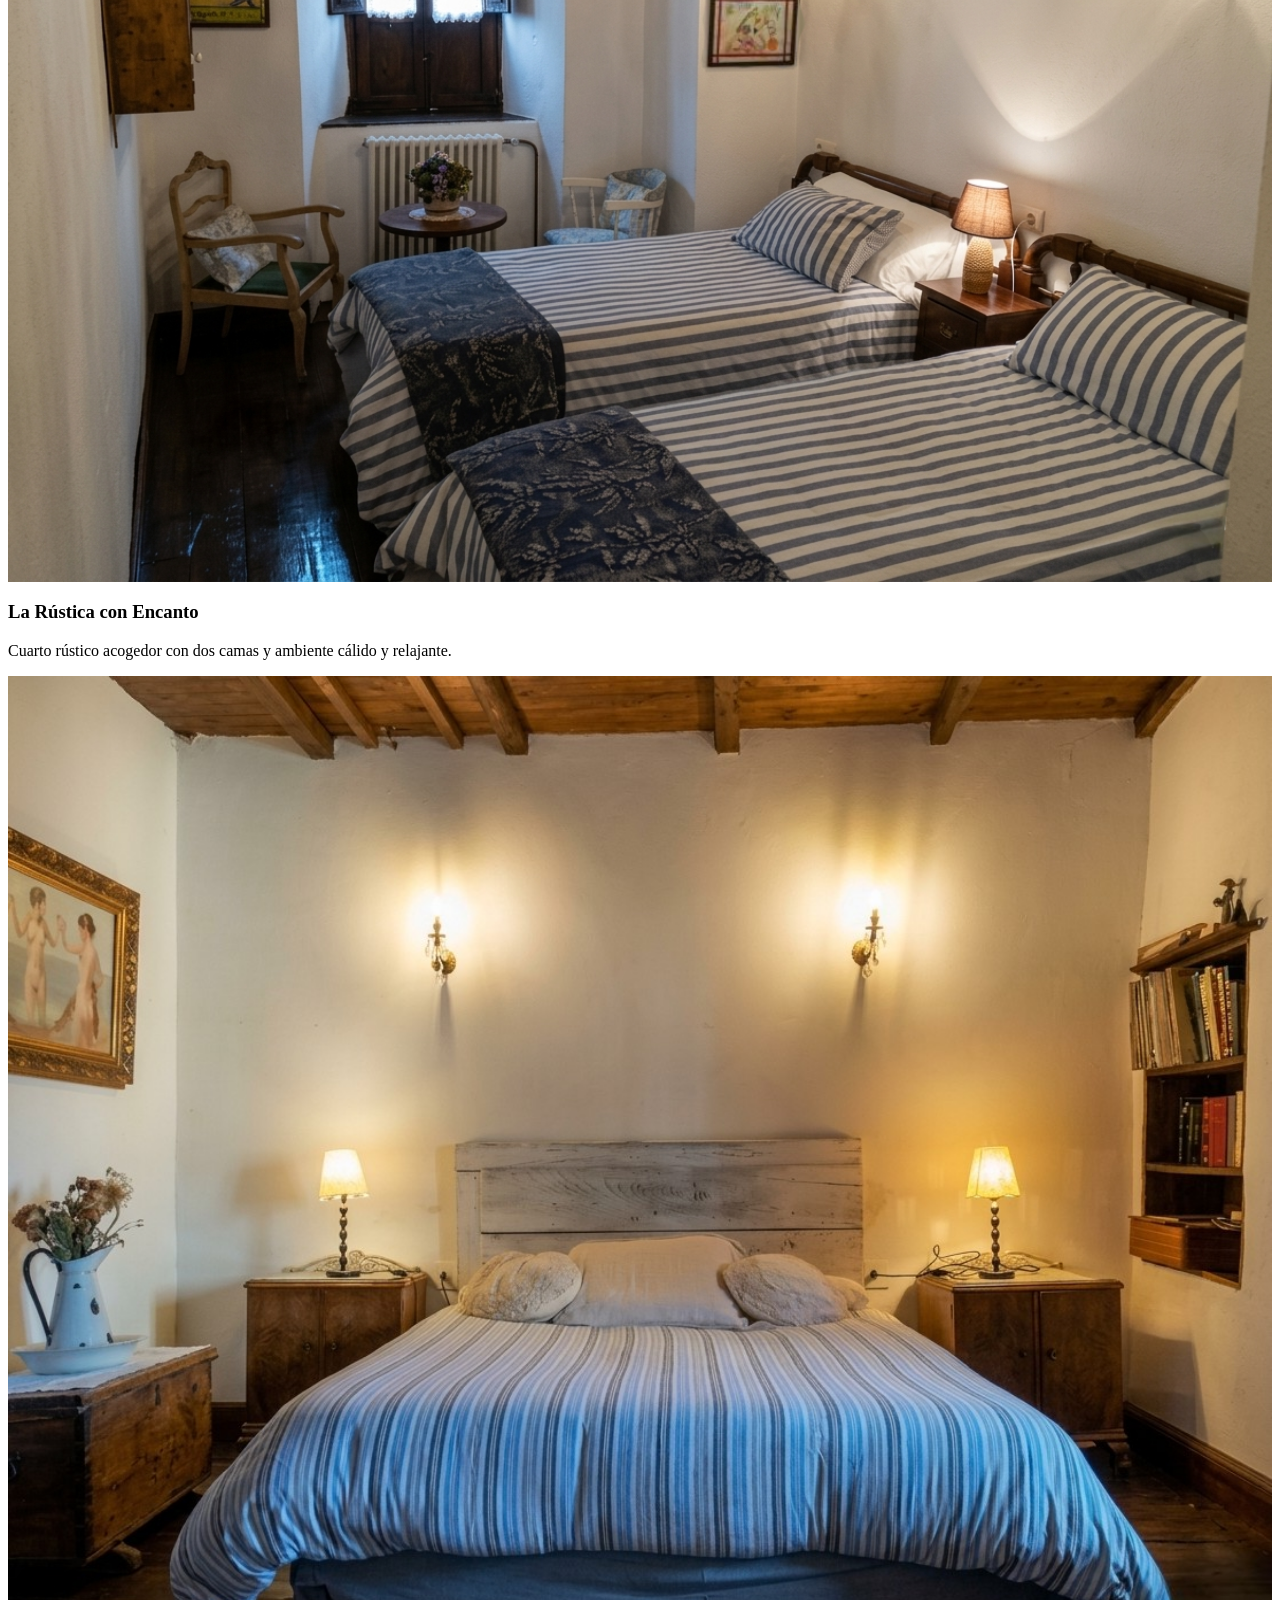
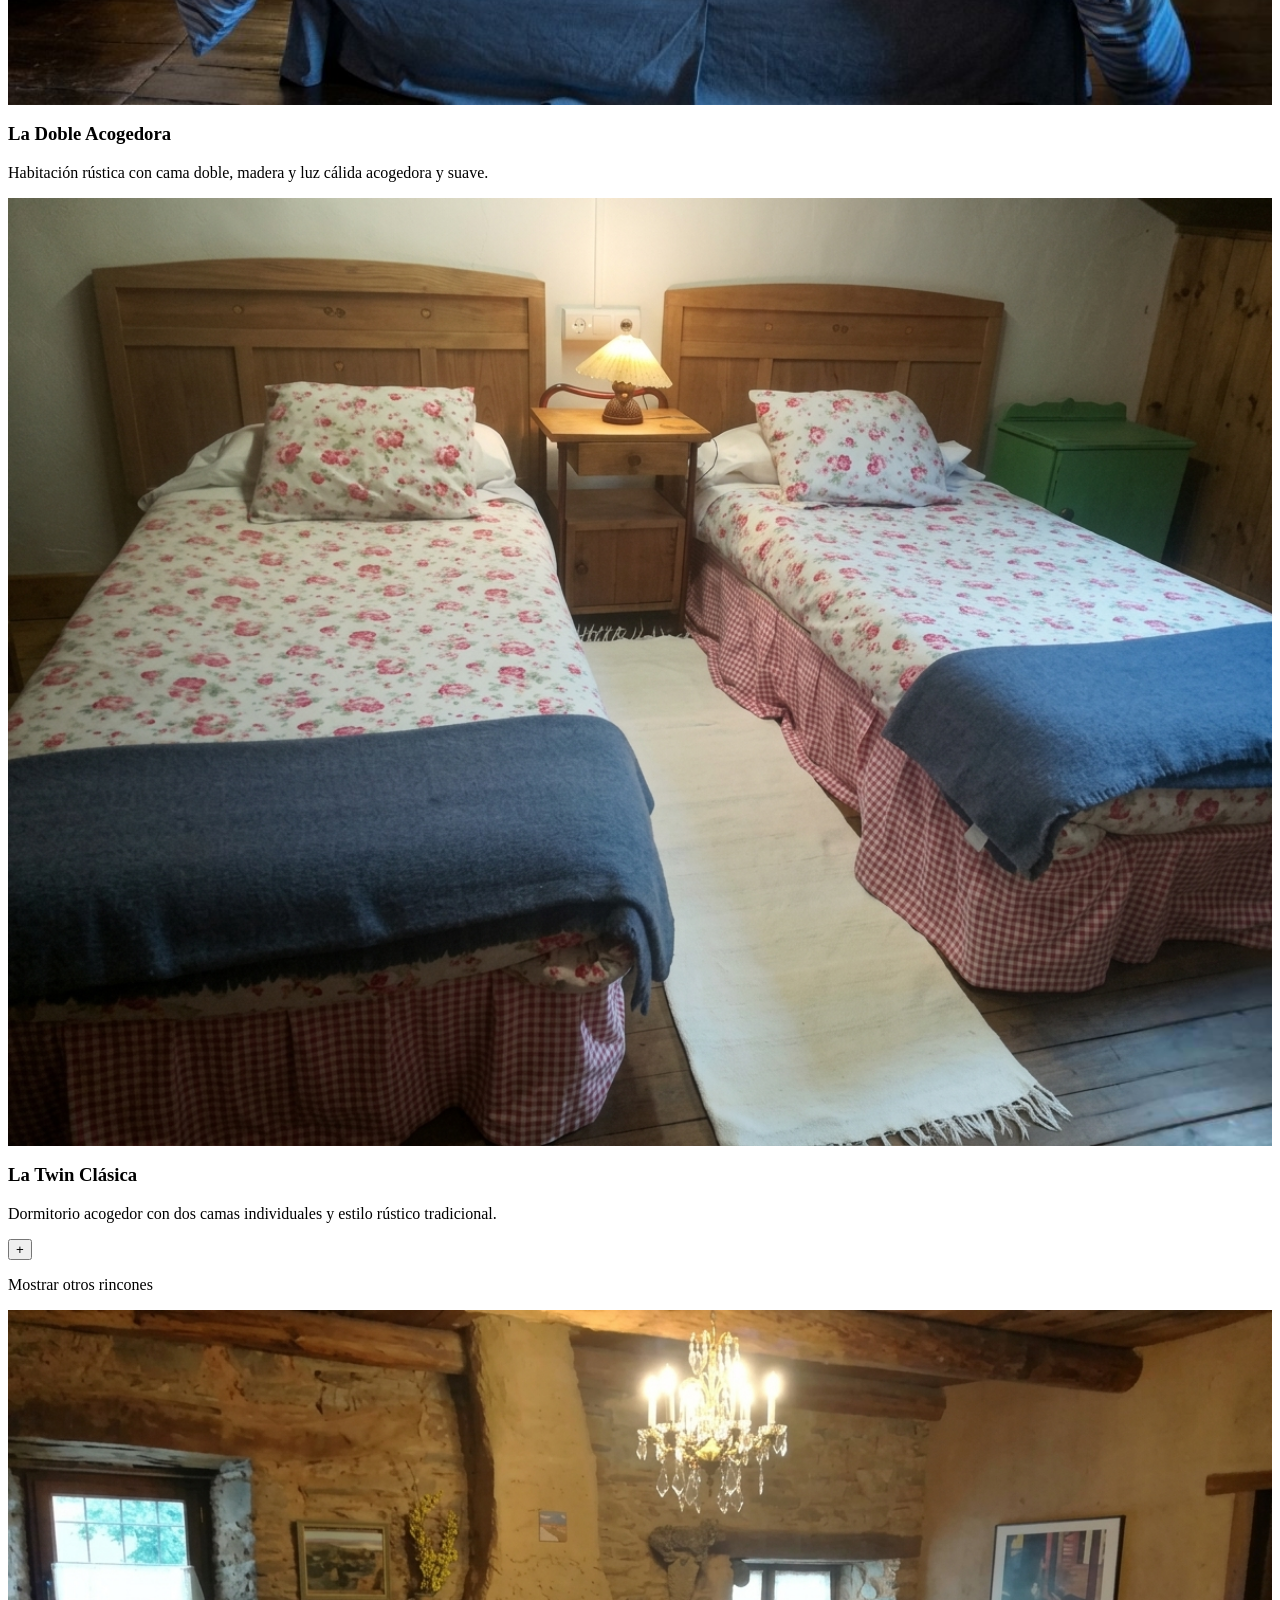
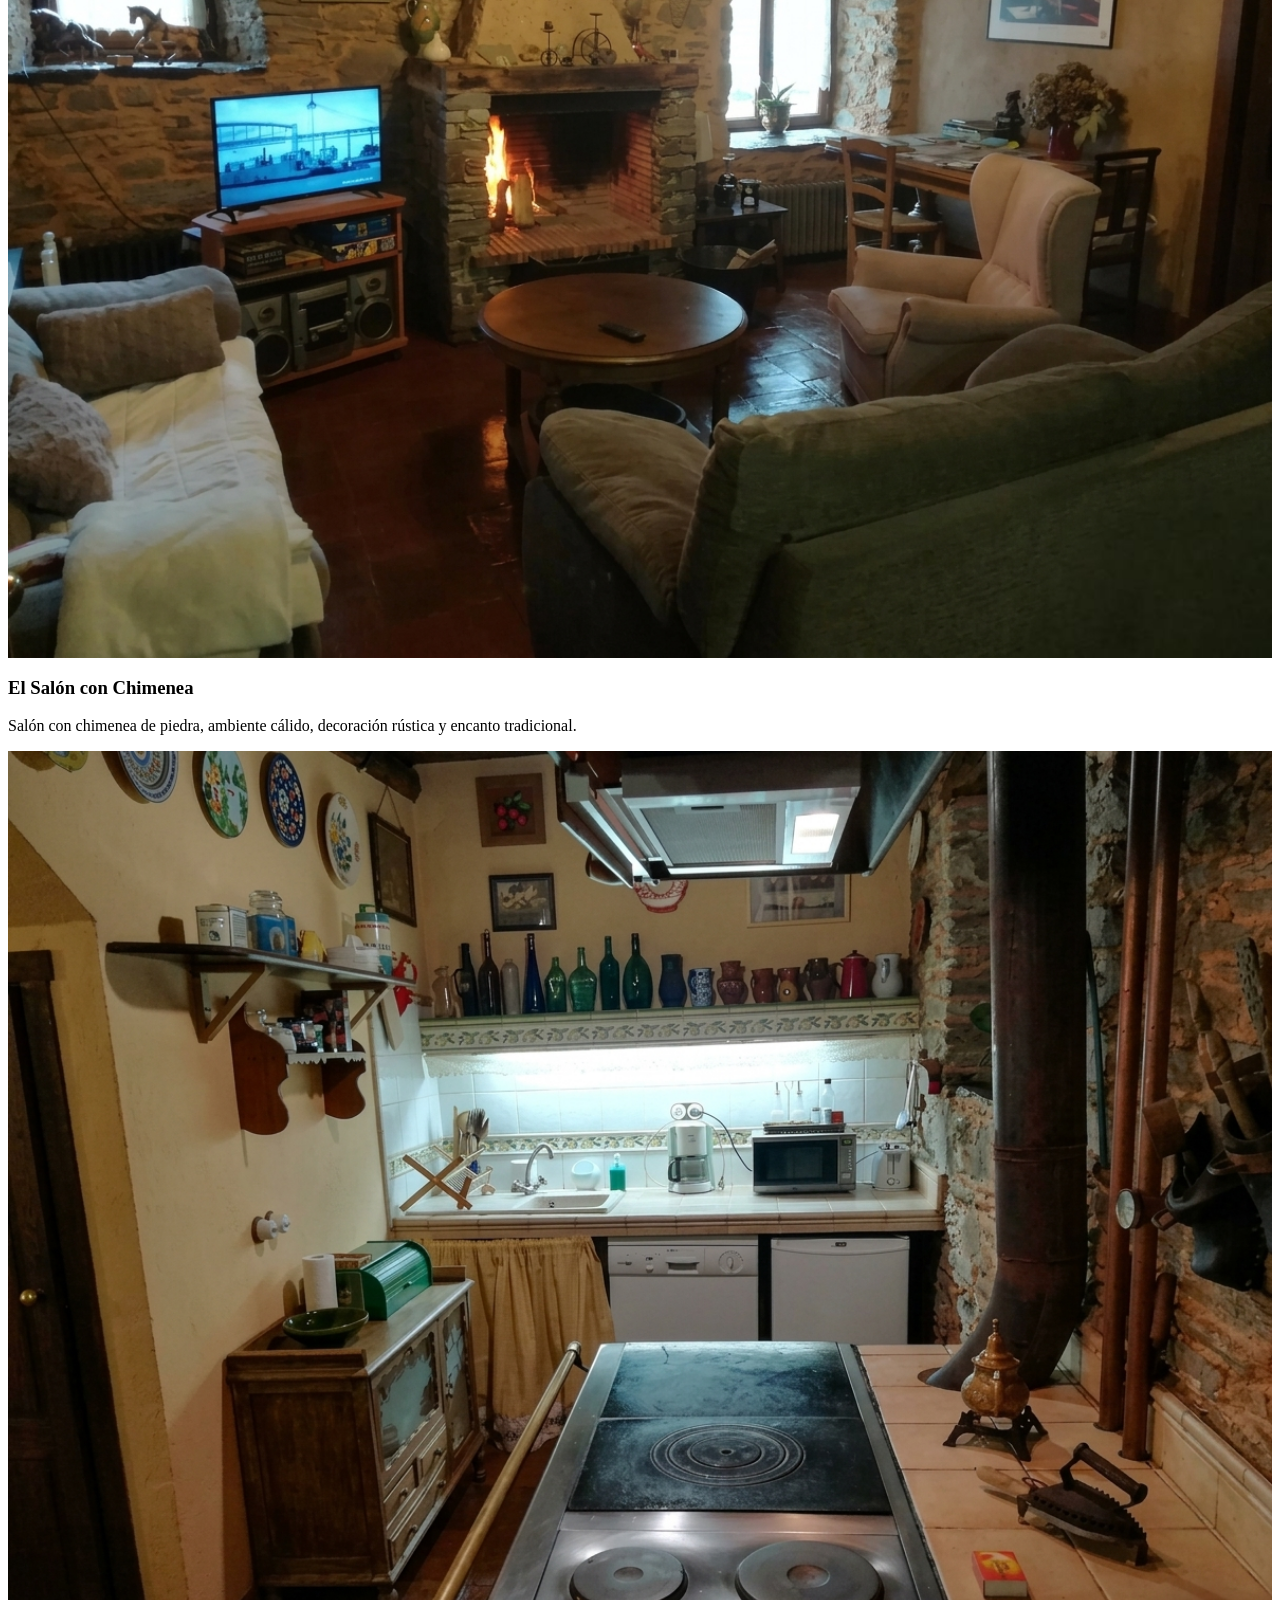
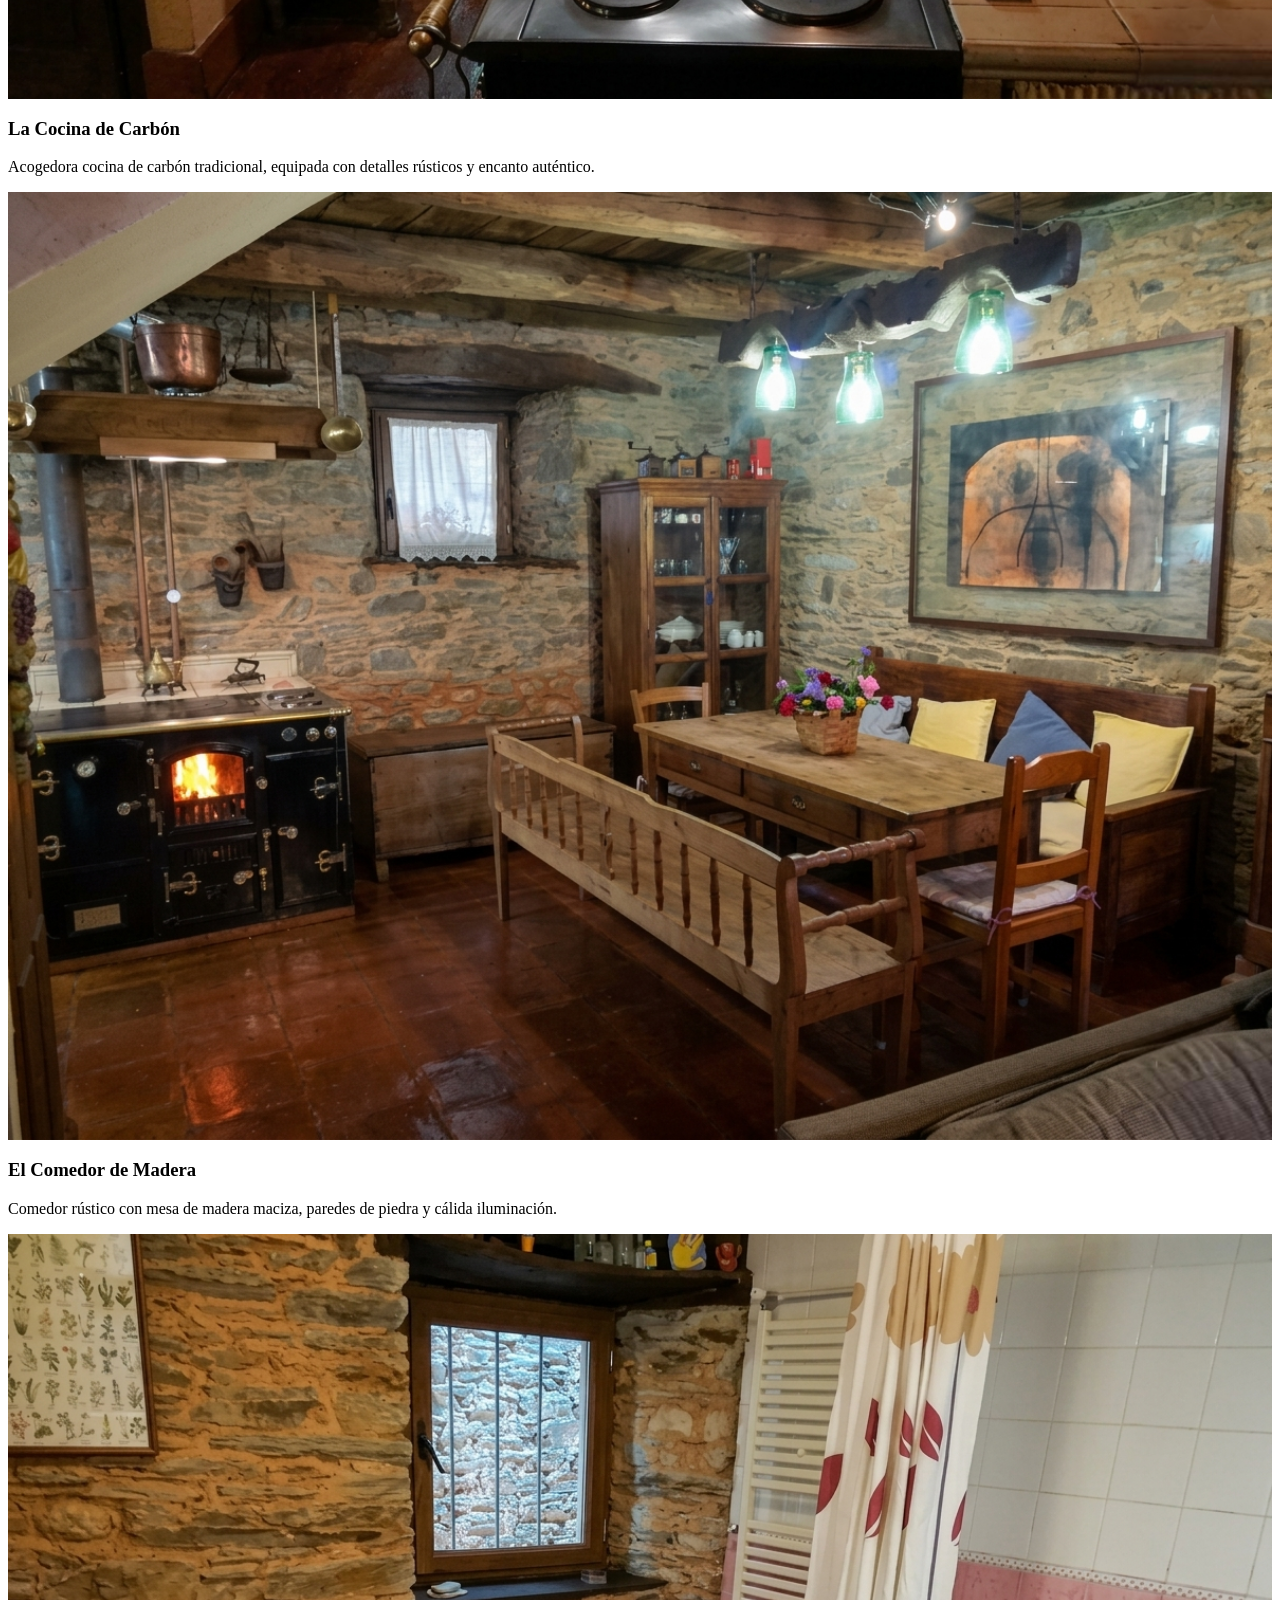
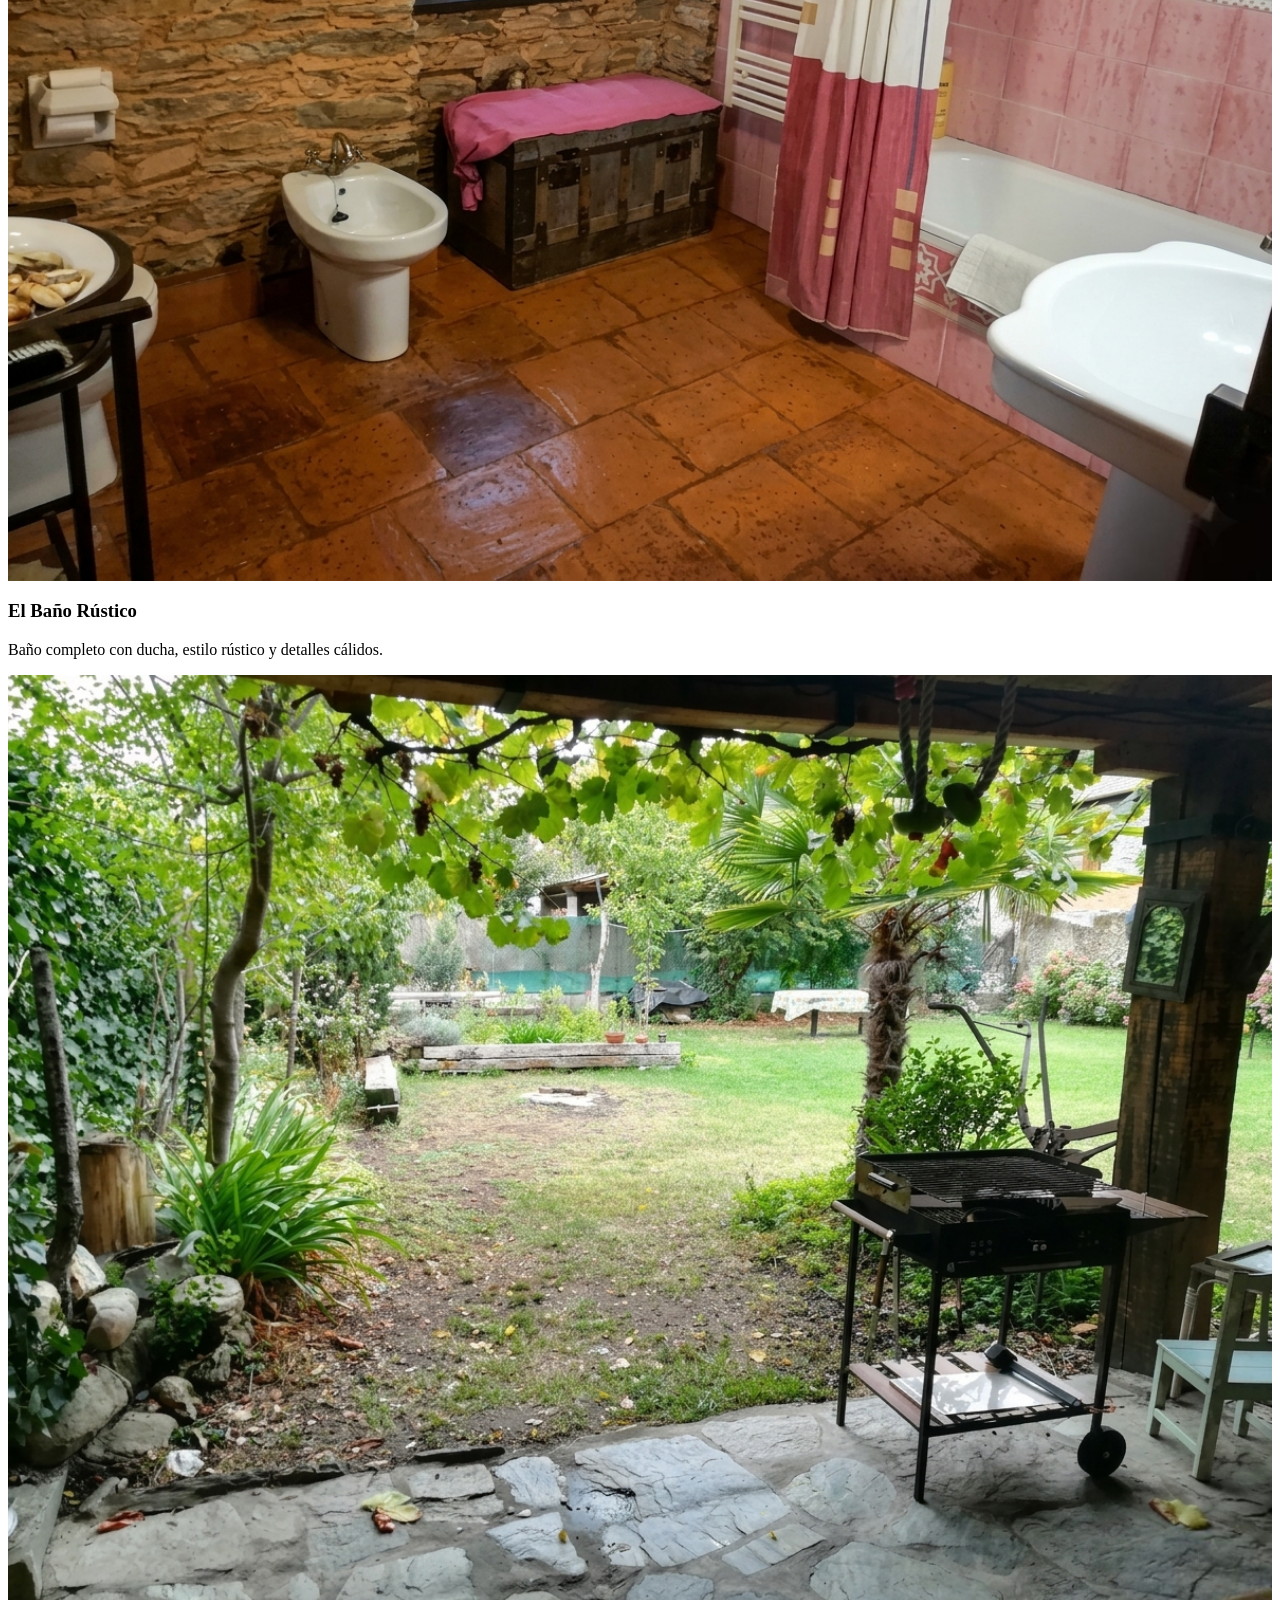
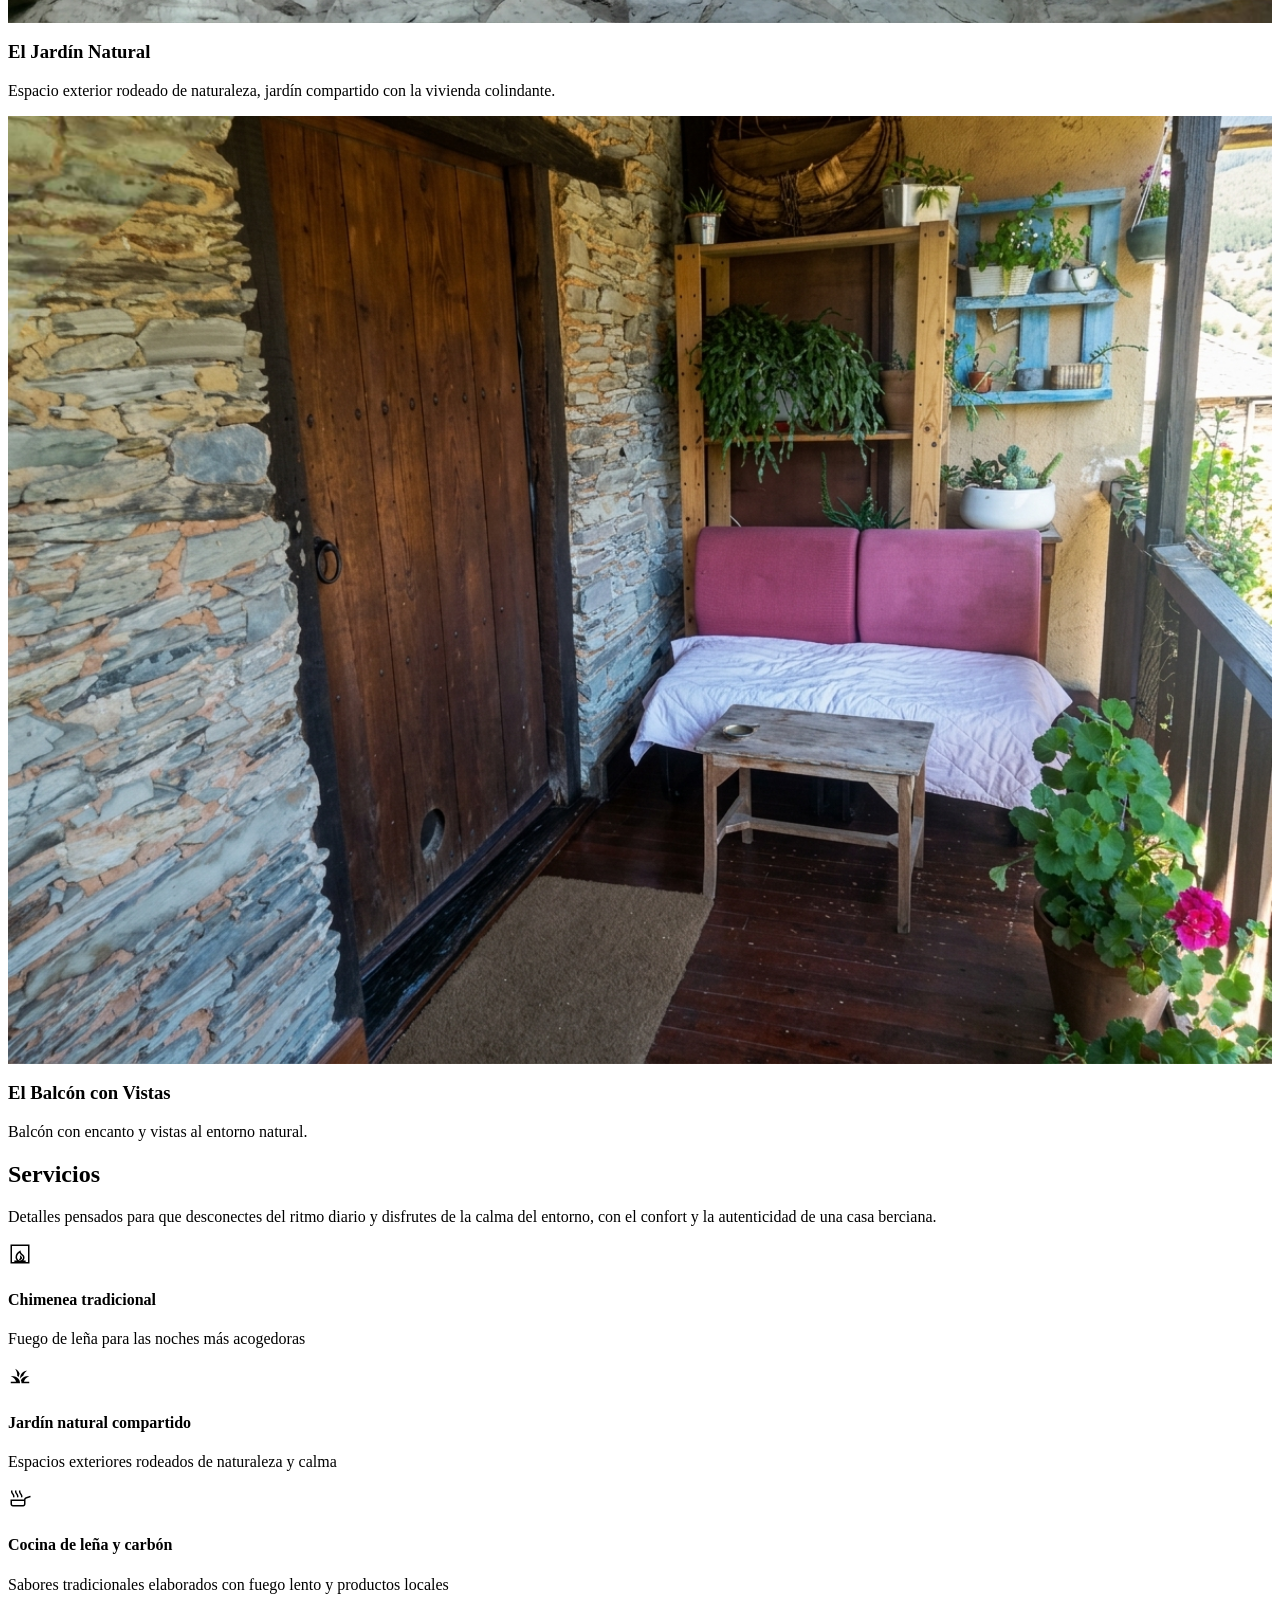
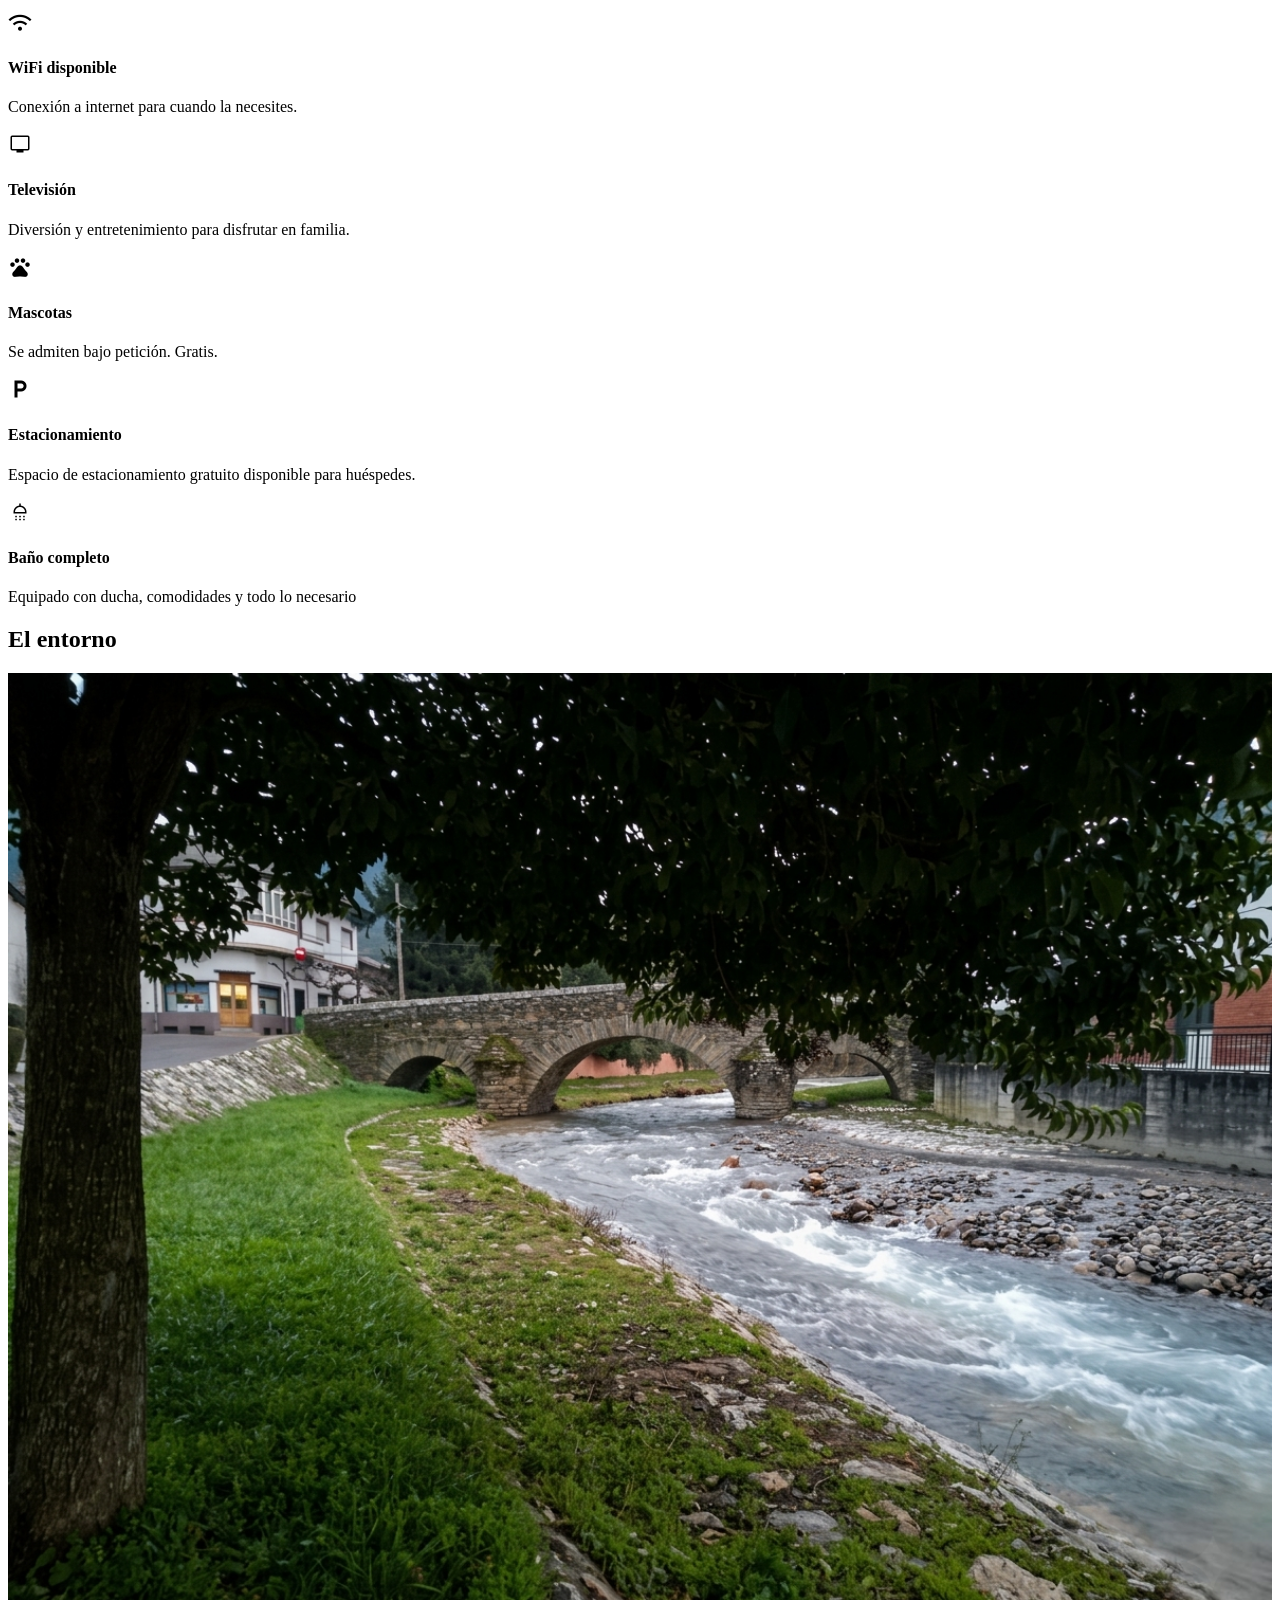
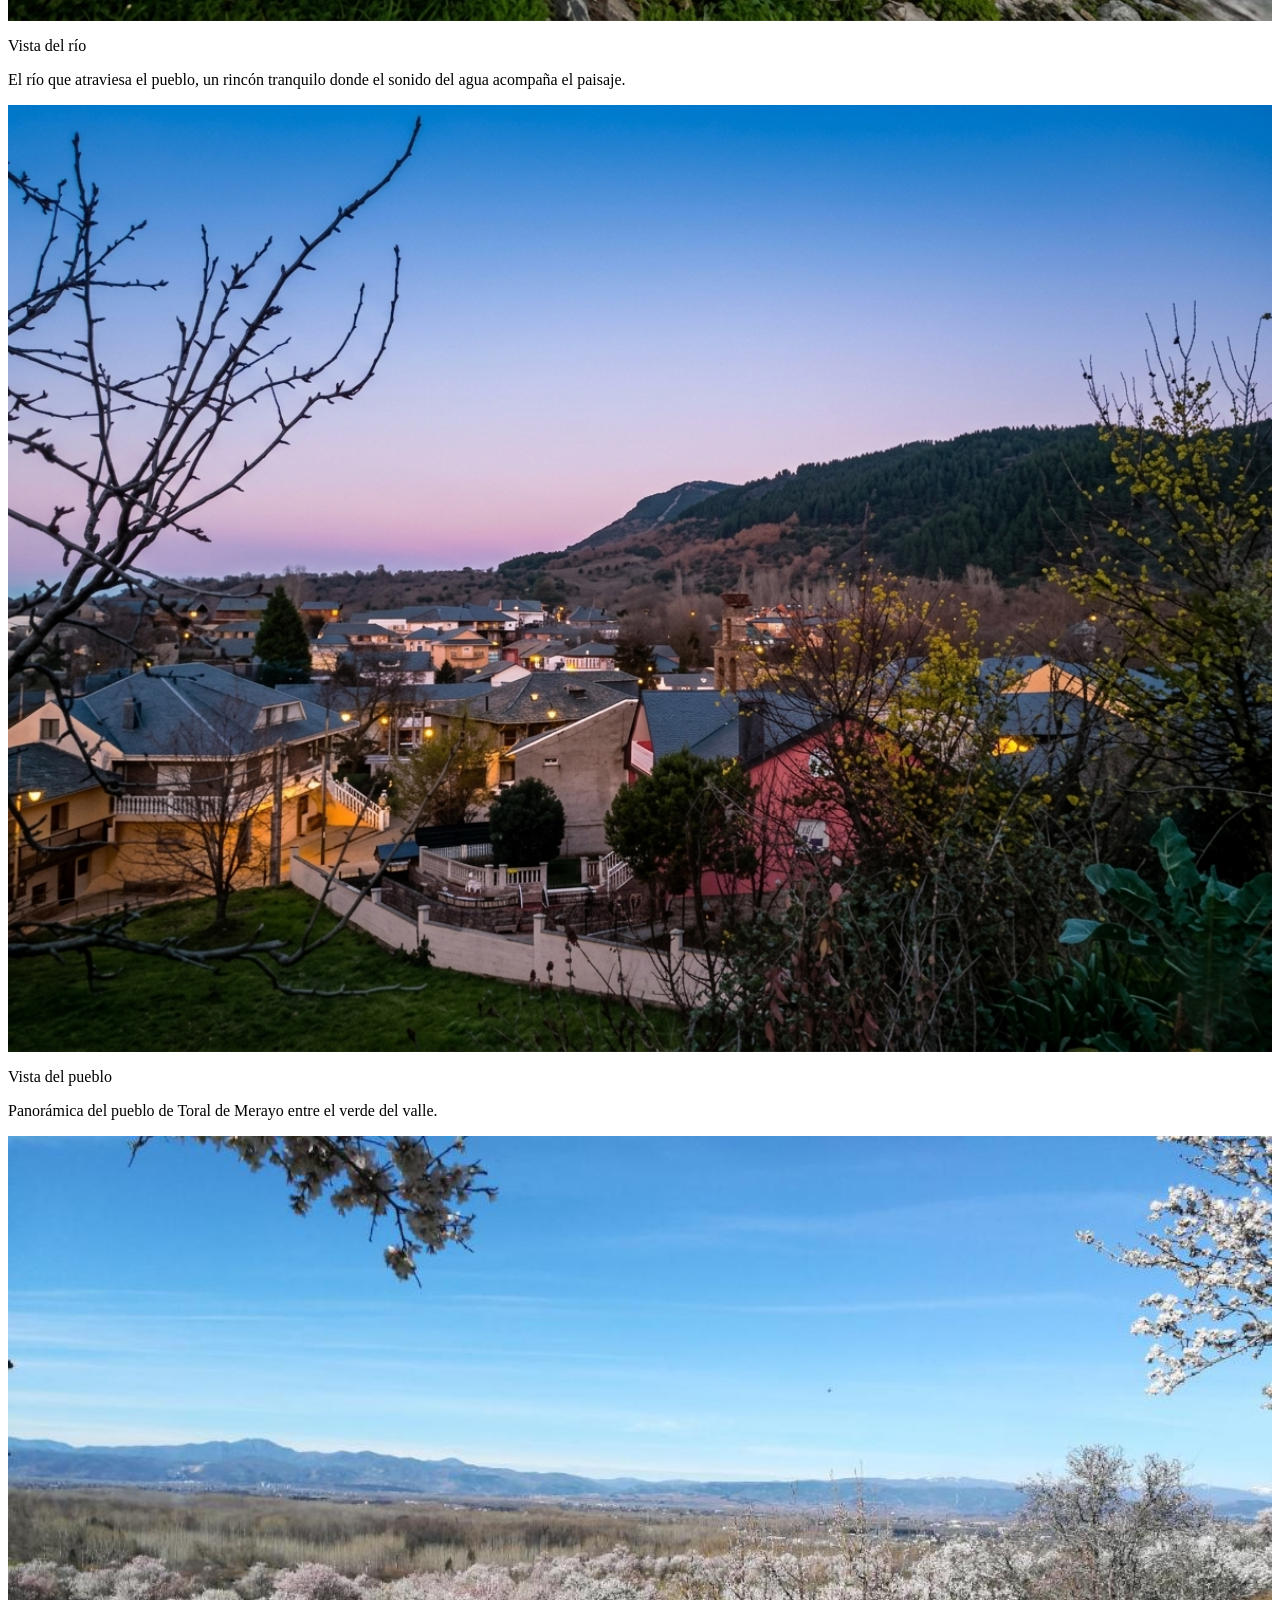
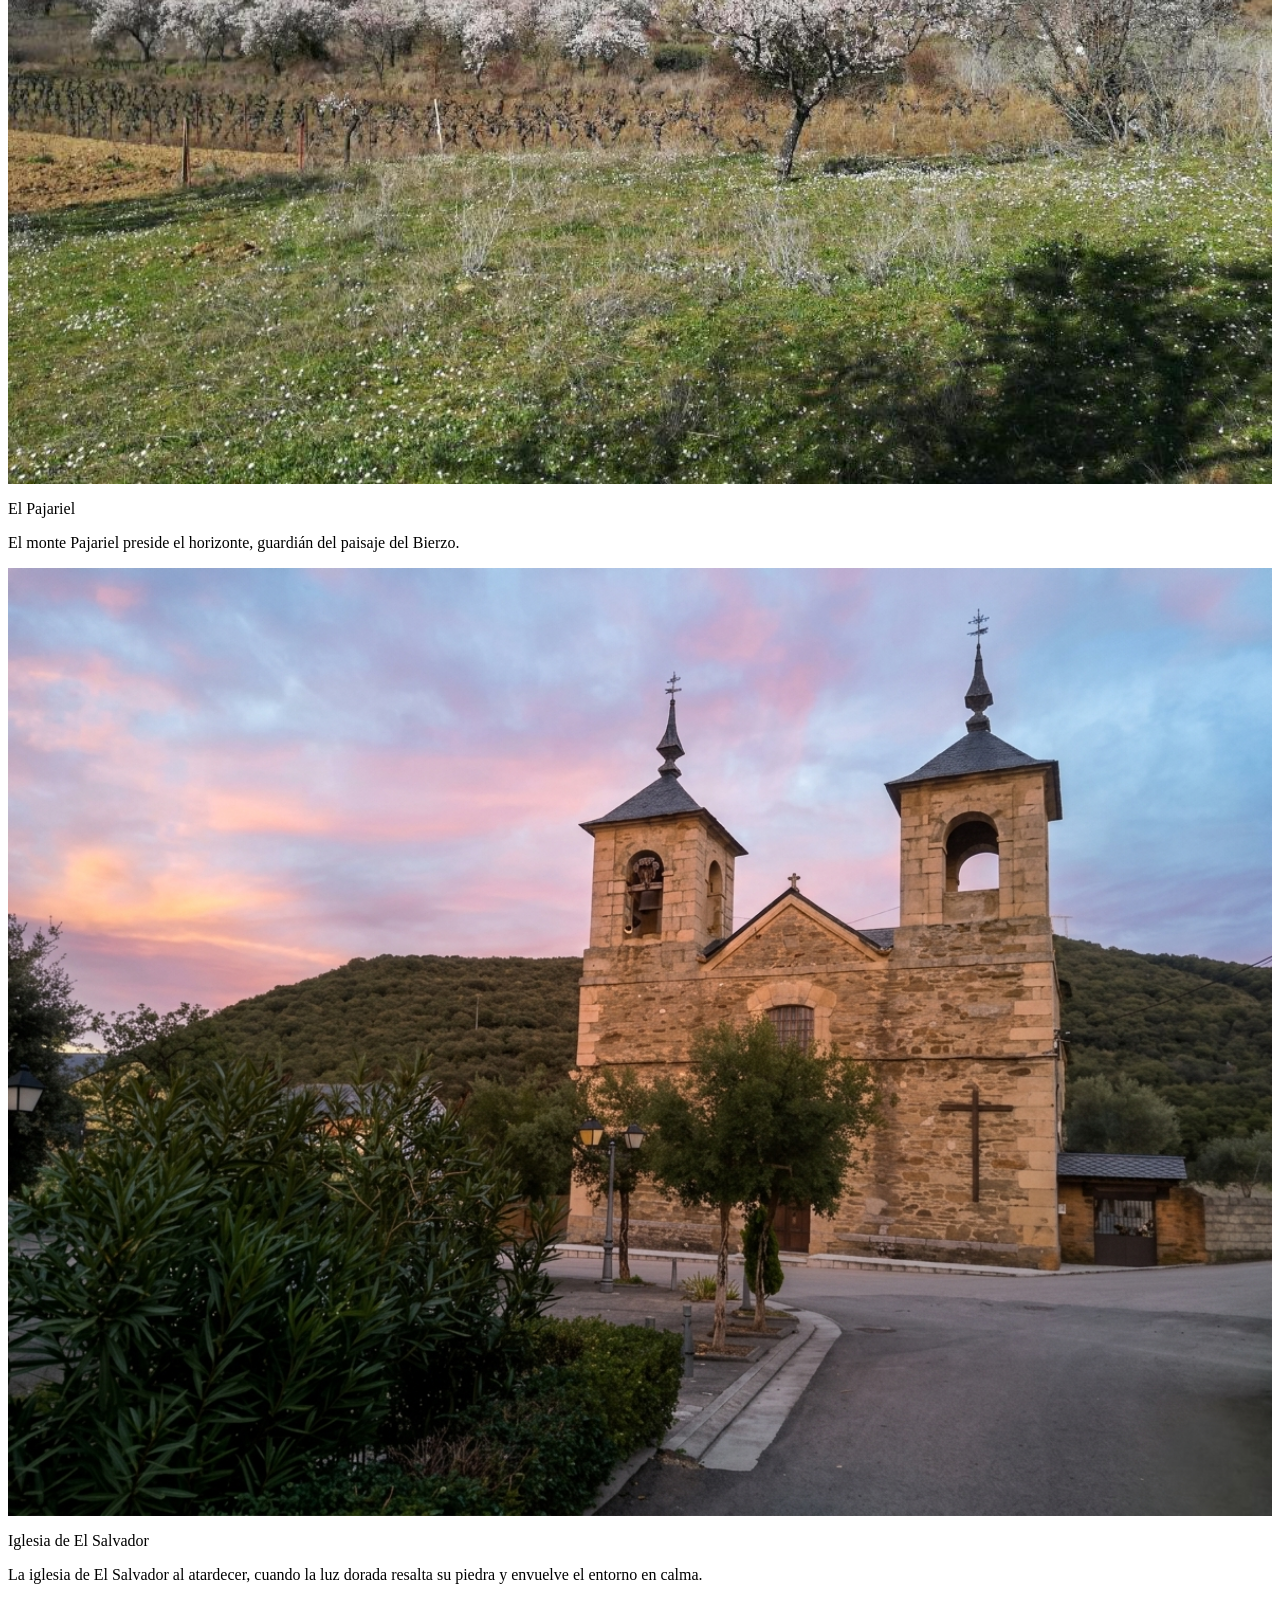
==== commit 5ebf5bca: "adaptado a movil" ====
--- a/index.html
+++ b/index.html
@@ -5,6 +5,15 @@
   <meta charset="utf-8" />
   <meta content="width=device-width, initial-scale=1.0" name="viewport" />
 
+  <title>Las 3 negrillas - Casa rural en El Bierzo</title>
+
+  <link rel="icon" href="fotos/logos/l3n_favicon_32x32.png" sizes="32x32">
+  <link rel="apple-touch-icon" href="fotos/logos/l3n_apple_touch_180x180.png">
+  <link rel="icon" type="image/png" sizes="192x192" href="fotos/logos/l3n_android_192x192.png">
+  <link rel="icon" type="image/png" sizes="512x512" href="fotos/logos/l3n_pwa_512x512.png">
+
+  <link rel="manifest" href="manifest.json">
+  
   <!-- Fuentes -->
   <link
     href="https://fonts.googleapis.com/css2?family=Newsreader:ital,opsz,wght@0,6..72,200..800;1,6..72,200..800&family=Manrope:wght@200..800&display=swap"
@@ -91,8 +100,8 @@
   class="bg-background text-on-surface font-body selection:bg-primary-fixed selection:text-on-primary-fixed overflow-x-hidden">
   <!-- Barra Superior Navegacion -->
   <nav class="fixed top-0 w-full z-50 bg-surface/80 dark:bg-stone-900/80 backdrop-blur-md">
-    <div class="flex justify-between items-center w-full px-8 py-6 max-w-screen-2xl mx-auto">
-      <div class="font-serif text-2xl italic font-semibold text-[#1f1b18] dark:text-[#fff8f5] tracking-tight">
+    <div class="flex justify-between items-center w-full px-5 md:px-8 py-4 md:py-6 max-w-screen-2xl mx-auto">
+      <div class="font-serif text-xl md:text-2xl italic font-semibold text-[#1f1b18] dark:text-[#fff8f5] tracking-tight">
         Las 3 negrillas
       </div>
       <div class="hidden md:flex items-center space-x-12">
@@ -109,49 +118,71 @@
 
       <div class="flex items-center gap-2">
 
-        <!-- Contacto -->
+        <!-- Contacto (oculto en móvil, visible en md+) -->
         <button onclick="openContact()"
-          class="border border-primary text-primary px-6 py-2.5 rounded-lg font-label text-xs tracking-widest uppercase hover:bg-primary hover:text-white transition-all">
+          class="hidden md:block border border-primary text-primary px-6 py-2.5 rounded-lg font-label text-xs tracking-widest uppercase hover:bg-primary hover:text-white transition-all">
           Contacto
         </button>
 
-        <!-- Reservar -->
+        <!-- Reservar (texto completo en md+, icono en móvil) -->
         <a href="https://www.booking.com/hotel/es/las-tres-negrillas.es.html" target="_blank">
           <button
-            class="bg-primary text-on-primary px-8 py-2.5 rounded-lg font-label text-xs tracking-widest uppercase hover:scale-[0.99] transition-all active:opacity-80 shadow-[0_10px_30px_-15px_rgba(112,61,35,0.3)]">
-            Reservar
+            class="bg-primary text-on-primary px-5 md:px-8 py-2.5 rounded-lg font-label text-xs tracking-widest uppercase hover:scale-[0.99] transition-all active:opacity-80 shadow-[0_10px_30px_-15px_rgba(112,61,35,0.3)]">
+            <span class="hidden md:inline">Reservar</span>
+            <span class="md:hidden">Reservar</span>
           </button>
         </a>
 
+        <!-- Hamburger (solo móvil) -->
+        <button id="nav-hamburger" aria-label="Abrir menú"
+          class="md:hidden flex flex-col justify-center items-center w-9 h-9 gap-[5px] rounded-lg hover:bg-surface-container transition-colors">
+          <span class="hamburger-bar block w-5 h-[1.5px] bg-on-surface transition-all duration-300"></span>
+          <span class="hamburger-bar block w-5 h-[1.5px] bg-on-surface transition-all duration-300"></span>
+          <span class="hamburger-bar block w-5 h-[1.5px] bg-on-surface transition-all duration-300"></span>
+        </button>
+
+      </div>
+    </div>
+
+    <!-- Menú móvil desplegable -->
+    <div id="mobile-menu"
+      class="md:hidden overflow-hidden max-h-0 transition-[max-height] duration-300 ease-in-out bg-surface/95 backdrop-blur-md border-t border-outline-variant/20">
+      <div class="flex flex-col px-5 py-4 gap-1">
+        <a class="nav-link nav-active mobile-nav-link font-sans tracking-[0.05em] uppercase text-xs py-3 border-b border-outline-variant/20" href="#home">Home</a>
+        <a class="nav-link nav-inactive mobile-nav-link font-sans tracking-[0.05em] uppercase text-xs py-3 border-b border-outline-variant/20" href="#habitaciones">Habitaciones</a>
+        <a class="nav-link nav-inactive mobile-nav-link font-sans tracking-[0.05em] uppercase text-xs py-3 border-b border-outline-variant/20" href="#servicios">Servicios</a>
+        <a class="nav-link nav-inactive mobile-nav-link font-sans tracking-[0.05em] uppercase text-xs py-3 border-b border-outline-variant/20" href="#entorno">Entorno</a>
+        <a class="nav-link nav-inactive mobile-nav-link font-sans tracking-[0.05em] uppercase text-xs py-3 border-b border-outline-variant/20" href="#disponibilidad">Disponibilidad</a>
+        <button onclick="openContact(); closeMobileMenu();" class="text-left font-sans tracking-[0.05em] uppercase text-xs py-3 text-primary">Contacto</button>
       </div>
     </div>
   </nav>
   <!-- Hero Seccion -->
-  <header id="home" class="relative min-h-screen flex items-center pt-20">
+  <header id="home" class="relative min-h-screen flex items-center pt-16 md:pt-20">
     <div class="absolute inset-0 z-0 overflow-hidden">
       <img class="w-full h-full object-cover scale-105" data-alt="Old stone rural house with ivy and warm sunset light"
         src="fotos/foto_general.jpg" />
 
-      <div class="absolute inset-0 bg-gradient-to-r from-background/90 via-background/40 to-transparent"></div>
+      <div class="absolute inset-0 bg-gradient-to-r from-background/90 via-background/50 to-background/20 md:to-transparent"></div>
       <div class="absolute inset-0 grainy-overlay"></div>
     </div>
-    <div class="relative z-10 max-w-7xl mx-auto px-8 w-full">
+    <div class="relative z-10 max-w-7xl mx-auto px-5 md:px-8 w-full">
       <div class="max-w-2xl">
 
-        <h1 class="font-headline italic text-6xl md:text-8xl text-on-surface leading-[1.1] mb-8">
+        <h1 class="font-headline italic text-5xl sm:text-6xl md:text-8xl text-on-surface leading-[1.1] mb-6 md:mb-8">
           Escápate al <br /><span class="text-primary-container">Bierzo</span>
         </h1>
-        <p class="font-body text-xl text-on-surface mb-12 max-w-md leading-relaxed">
+        <p class="font-body text-base md:text-xl text-on-surface mb-8 md:mb-12 max-w-md leading-relaxed">
           Redescubre el ritmo de la tierra en nuestro refugio, cuidadosamente integrado en el paisaje único de El
           Bierzo. Rodeado de montañas y la calma auténtica de Toral de Merayo.
         </p>
-        <div class="flex flex-wrap gap-6">
+        <div class="flex flex-col sm:flex-row gap-3 md:gap-6">
           <a href="#disponibilidad"
-            class="bg-primary text-on-primary px-10 py-4 rounded-lg font-label text-sm tracking-widest uppercase hover:bg-primary-container transition-all">
+            class="bg-primary text-on-primary px-8 md:px-10 py-3.5 md:py-4 rounded-lg font-label text-xs tracking-widest uppercase hover:bg-primary-container transition-all text-center">
             Ver disponibilidad
           </a>
           <a href="#entorno"
-            class="bg-white/90 text-primary px-10 py-4 rounded-lg font-label text-sm tracking-widest uppercase hover:bg-white transition-all">
+            class="bg-white/90 text-primary px-8 md:px-10 py-3.5 md:py-4 rounded-lg font-label text-xs tracking-widest uppercase hover:bg-white transition-all text-center">
             Descubrir el entorno
           </a>
         </div>
@@ -159,17 +190,17 @@
     </div>
   </header>
   <!-- Habitaciones Seccion -->
-  <section id="habitaciones" class="py-32 px-8 bg-surface">
+  <section id="habitaciones" class="py-20 md:py-32 px-5 md:px-8 bg-surface">
     <div class="max-w-7xl mx-auto">
-      <div class="flex flex-col md:flex-row justify-between items-end mb-20 gap-8">
+      <div class="flex flex-col md:flex-row justify-between items-end mb-12 md:mb-20 gap-4 md:gap-8">
         <div class="max-w-xl">
-          <h2 class="font-headline text-5xl text-on-surface mb-6 italic">Nuestras estancias</h2>
+          <h2 class="font-headline text-4xl md:text-5xl text-on-surface mb-4 md:mb-6 italic">Nuestras estancias</h2>
           <p class="text-on-surface-variant">Espacios pensados para el descanso, donde la piedra, la madera y la luz
             natural crean una experiencia acogedora en plena naturaleza berciana.</p>
         </div>
 
       </div>
-      <div class="grid grid-cols-1 md:grid-cols-3 gap-16">
+      <div class="grid grid-cols-1 sm:grid-cols-2 md:grid-cols-3 gap-8 md:gap-16">
         <!-- Room 1 -->
         <div class="group">
           <div class="photo-card aspect-[4/5] overflow-hidden rounded-xl mb-8 relative cursor-pointer"
@@ -254,7 +285,7 @@
           Mostrar otros rincones
         </p>
       </div>
-      <div class="grid grid-cols-1 md:grid-cols-3 gap-16 mt-12 hidden" id="more-rooms">
+      <div class="grid grid-cols-1 sm:grid-cols-2 md:grid-cols-3 gap-8 md:gap-16 mt-12 hidden" id="more-rooms">
 
         <!-- Room 4 -->
         <div class="group">
@@ -408,66 +439,65 @@
       </div>
   </section>
   <!-- Servicios Seccion -->
-  <section id="servicios" class="py-32 bg-surface-container-low relative overflow-hidden">
+  <section id="servicios" class="py-20 md:py-32 bg-surface-container-low relative overflow-hidden">
     <div class="absolute inset-0 grainy-overlay"></div>
-    <div class="max-w-7xl mx-auto px-8 relative z-10">
-      <div class="text-center max-w-xl mx-auto mb-20">
-        <h2 class="font-headline text-5xl italic mb-6">Servicios</h2>
-        <div class="w-16 h-px bg-primary mx-auto mb-6"></div>
+    <div class="max-w-7xl mx-auto px-5 md:px-8 relative z-10">
+      <div class="text-center max-w-xl mx-auto mb-12 md:mb-20">
+        <h2 class="font-headline text-4xl md:text-5xl italic mb-4 md:mb-6">Servicios</h2>
+        <div class="w-16 h-px bg-primary mx-auto mb-4 md:mb-6"></div>
         <p class="text-on-surface-variant font-body">Detalles pensados para que desconectes del ritmo diario y disfrutes
           de la calma del entorno, con el confort y la autenticidad de una casa berciana.</p>
       </div>
       <div class="grid grid-cols-2 lg:grid-cols-4 gap-px bg-outline-variant/20">
-        <div class="bg-surface-container-low p-12 flex flex-col items-center text-center">
-          <span class="material-symbols-outlined text-4xl text-primary mb-6" data-icon="fireplace">fireplace</span>
+        <div class="bg-surface-container-low p-6 md:p-12 flex flex-col items-center text-center">
+          <span class="material-symbols-outlined text-4xl text-primary mb-4 md:mb-6" data-icon="fireplace">fireplace</span>
           <h4 class="font-label text-xs tracking-widest uppercase mb-2">Chimenea tradicional</h4>
           <p class="text-xs text-on-surface-variant">Fuego de leña para las noches más acogedoras</p>
         </div>
-        <div class="bg-surface-container-low p-12 flex flex-col items-center text-center">
-          <span class="material-symbols-outlined text-4xl text-primary mb-6" data-icon="grass">grass</span>
+        <div class="bg-surface-container-low p-6 md:p-12 flex flex-col items-center text-center">
+          <span class="material-symbols-outlined text-4xl text-primary mb-4 md:mb-6" data-icon="grass">grass</span>
           <h4 class="font-label text-xs tracking-widest uppercase mb-2">Jardín natural compartido</h4>
           <p class="text-xs text-on-surface-variant">Espacios exteriores rodeados de naturaleza y calma</p>
         </div>
-        <div class="bg-surface-container-low p-12 flex flex-col items-center text-center">
-          <span class="material-symbols-outlined text-4xl text-primary mb-6" data-icon="skillet">skillet</span>
+        <div class="bg-surface-container-low p-6 md:p-12 flex flex-col items-center text-center">
+          <span class="material-symbols-outlined text-4xl text-primary mb-4 md:mb-6" data-icon="skillet">skillet</span>
           <h4 class="font-label text-xs tracking-widest uppercase mb-2">Cocina de leña y carbón</h4>
           <p class="text-xs text-on-surface-variant">Sabores tradicionales elaborados con fuego lento y productos
             locales</p>
         </div>
-        <div class="bg-surface-container-low p-12 flex flex-col items-center text-center">
-          <span class="material-symbols-outlined text-4xl text-primary mb-6" data-icon="wifi">wifi</span>
+        <div class="bg-surface-container-low p-6 md:p-12 flex flex-col items-center text-center">
+          <span class="material-symbols-outlined text-4xl text-primary mb-4 md:mb-6" data-icon="wifi">wifi</span>
           <h4 class="font-label text-xs tracking-widest uppercase mb-2">WiFi disponible</h4>
           <p class="text-xs text-on-surface-variant">Conexión a internet para cuando la necesites.</p>
         </div>
-        <div class="bg-surface-container-low p-12 flex flex-col items-center text-center">
-          <span class="material-symbols-outlined text-4xl text-primary mb-6" data-icon="tv">tv</span>
+        <div class="bg-surface-container-low p-6 md:p-12 flex flex-col items-center text-center">
+          <span class="material-symbols-outlined text-4xl text-primary mb-4 md:mb-6" data-icon="tv">tv</span>
           <h4 class="font-label text-xs tracking-widest uppercase mb-2">Televisión</h4>
           <p class="text-xs text-on-surface-variant">Diversión y entretenimiento para disfrutar en familia.</p>
         </div>
-        <div class="bg-surface-container-low p-12 flex flex-col items-center text-center">
-          <span class="material-symbols-outlined text-4xl text-primary mb-6" data-icon="pets">pets</span>
+        <div class="bg-surface-container-low p-6 md:p-12 flex flex-col items-center text-center">
+          <span class="material-symbols-outlined text-4xl text-primary mb-4 md:mb-6" data-icon="pets">pets</span>
           <h4 class="font-label text-xs tracking-widest uppercase mb-2">Mascotas</h4>
           <p class="text-xs text-on-surface-variant">Se admiten bajo petición. Gratis.</p>
         </div>
-        <div class="bg-surface-container-low p-12 flex flex-col items-center text-center">
-          <span class="material-symbols-outlined text-4xl text-primary mb-6"
+        <div class="bg-surface-container-low p-6 md:p-12 flex flex-col items-center text-center">
+          <span class="material-symbols-outlined text-4xl text-primary mb-4 md:mb-6"
             data-icon="local_parking">local_parking</span>
           <h4 class="font-label text-xs tracking-widest uppercase mb-2">Estacionamiento</h4>
           <p class="text-xs text-on-surface-variant">Espacio de estacionamiento gratuito disponible para huéspedes.</p>
         </div>
-        <div class="bg-surface-container-low p-12 flex flex-col items-center text-center">
-          <span class="material-symbols-outlined text-4xl text-primary mb-6" data-icon="local_parking">shower</span>
+        <div class="bg-surface-container-low p-6 md:p-12 flex flex-col items-center text-center">
+          <span class="material-symbols-outlined text-4xl text-primary mb-4 md:mb-6" data-icon="local_parking">shower</span>
           <h4 class="font-label text-xs tracking-widest uppercase mb-2">Baño completo</h4>
           <p class="text-xs text-on-surface-variant">Equipado con ducha, comodidades y todo lo necesario</p>
         </div>
       </div>
     </div>
   </section>
-  <!-- El entorno -->
-  <section id="entorno" class="py-32 px-8 overflow-hidden">
+  <section id="entorno" class="py-20 md:py-32 px-5 md:px-8 overflow-hidden">
     <div class="max-w-7xl mx-auto">
-      <h2 class="font-headline text-5xl italic mb-16">El entorno</h2>
-      <div class="grid grid-cols-12 gap-8 items-start">
+      <h2 class="font-headline text-4xl md:text-5xl italic mb-10 md:mb-16">El entorno</h2>
+      <div class="grid grid-cols-12 gap-5 md:gap-8 items-start">
 
         <!-- Foto 1: Río (grande, 7 columnas) -->
         <div class="col-span-12 md:col-span-7">
@@ -483,16 +513,16 @@
               </div>
             </div>
           </div>
-          <div class="mt-8 flex justify-between items-start">
-            <p class="font-headline italic text-2xl text-on-surface-variant">Vista del río</p>
-            <p class="font-body text-sm max-w-[250px] text-on-surface-variant/80">El río que atraviesa el pueblo, un
+          <div class="mt-4 md:mt-8 flex justify-between items-start">
+            <p class="font-headline italic text-xl md:text-2xl text-on-surface-variant">Vista del río</p>
+            <p class="font-body text-sm max-w-[200px] md:max-w-[250px] text-on-surface-variant/80 hidden sm:block">El río que atraviesa el pueblo, un
               rincón tranquilo donde el sonido del agua acompaña el paisaje.</p>
           </div>
         </div>
 
-        <!-- Foto 2: Vista del pueblo (5 columnas, rotada) -->
+        <!-- Foto 2: Vista del pueblo (5 columnas, rotada solo en desktop) -->
         <div class="col-span-12 md:col-span-5 md:pt-32">
-          <div class="photo-card rounded-xl overflow-hidden aspect-[4/4] shadow-xl rotate-2 cursor-pointer"
+          <div class="photo-card rounded-xl overflow-hidden aspect-[4/4] shadow-xl md:rotate-2 cursor-pointer"
             data-src="fotos/vista_pueblo.jpg" data-caption="Vista del pueblo"
             data-desc="Panorámica del pueblo de Toral de Merayo entre el verde del valle.">
             <img class="w-full h-full object-cover" src="fotos/vista_pueblo.jpg"
@@ -504,18 +534,18 @@
               </div>
             </div>
           </div>
-          <div class="mt-8 flex justify-between items-start">
-            <p class="font-headline italic text-2xl text-on-surface-variant">Vista del pueblo</p>
-            <p class="font-body text-sm max-w-[250px] text-on-surface-variant/80">
+          <div class="mt-4 md:mt-8 flex justify-between items-start">
+            <p class="font-headline italic text-xl md:text-2xl text-on-surface-variant">Vista del pueblo</p>
+            <p class="font-body text-sm max-w-[200px] md:max-w-[250px] text-on-surface-variant/80 hidden sm:block">
               Panorámica del pueblo de Toral de Merayo entre el verde del valle.
             </p>
           </div>
         </div>
 
         <!-- Foto 3: El Pajariel (circular) -->
-        <div class="col-span-12 md:col-span-4 -mt-16">
+        <div class="col-span-6 md:col-span-4 md:-mt-16">
           <div
-            class="photo-card rounded-full overflow-hidden aspect-square border-8 border-surface-container-high shadow-inner cursor-pointer"
+            class="photo-card rounded-full overflow-hidden aspect-square border-4 md:border-8 border-surface-container-high shadow-inner cursor-pointer"
             data-src="fotos/vista_pajariel.jpg" data-caption="Vista del Pajariel"
             data-desc="El monte Pajariel preside el horizonte, guardián del paisaje del Bierzo.">
             <img class="w-full h-full object-cover" src="fotos/vista_pajariel.jpg" alt="Vista del Pajariel" />
@@ -526,9 +556,9 @@
               </div>
             </div>
           </div>
-          <div class="mt-8 text-center max-w-xs mx-auto">
-            <p class="font-headline italic text-2xl text-on-surface-variant">El Pajariel</p>
-            <p class="font-body text-sm text-on-surface-variant/80">
+          <div class="mt-4 md:mt-8 text-center max-w-xs mx-auto">
+            <p class="font-headline italic text-xl md:text-2xl text-on-surface-variant">El Pajariel</p>
+            <p class="font-body text-sm text-on-surface-variant/80 hidden sm:block">
               El monte Pajariel preside el horizonte, guardián del paisaje del Bierzo.
             </p>
           </div>
@@ -548,9 +578,9 @@
               </div>
             </div>
           </div>
-          <div class="mt-8 flex justify-between items-start">
-            <p class="font-headline italic text-2xl text-on-surface-variant">Iglesia de El Salvador</p>
-            <p class="font-body text-sm max-w-[250px] text-on-surface-variant/80">La iglesia de El Salvador al
+          <div class="mt-4 md:mt-8 flex justify-between items-start">
+            <p class="font-headline italic text-xl md:text-2xl text-on-surface-variant">Iglesia de El Salvador</p>
+            <p class="font-body text-sm max-w-[200px] md:max-w-[250px] text-on-surface-variant/80 hidden sm:block">La iglesia de El Salvador al
               atardecer, cuando la luz dorada resalta su piedra y envuelve el entorno en calma.</p>
           </div>
         </div>
@@ -560,10 +590,10 @@
   </section>
 
   <!-- Disponibilidad -->
-  <section id="disponibilidad" class="py-32 px-8 bg-background relative overflow-hidden">
+  <section id="disponibilidad" class="py-20 md:py-32 px-5 md:px-8 bg-background relative overflow-hidden">
     <div class="max-w-7xl mx-auto">
-      <div class="text-center mb-16">
-        <h2 class="font-headline text-5xl italic text-on-surface mb-4">Comprueba las fechas</h2>
+      <div class="text-center mb-10 md:mb-16">
+        <h2 class="font-headline text-4xl md:text-5xl italic text-on-surface mb-4">Comprueba las fechas</h2>
         <p class="text-on-surface-variant font-body">Consulta la disponibilidad y planifica tu escapada al Bierzo.
         </p>
       </div>
@@ -617,12 +647,12 @@
           <!-- Leyenda -->
           <div class="mt-8 flex flex-wrap gap-8 justify-center border-t border-outline-variant/30 pt-6">
             <div class="flex items-center gap-3">
-              <div class="w-4 h-4 rounded bg-surface-container border border-outline-variant/30"></div>
-              <span class="font-label text-[10px] tracking-widest uppercase text-on-surface-variant">Disponible</span>
+              <div class="w-8 h-8 rounded bg-surface-container border border-outline-variant/30"></div>
+              <span class="font-label text-xs tracking-widest uppercase text-on-surface">Disponible</span>
             </div>
             <div class="flex items-center gap-3">
-              <div class="w-4 h-4 rounded cal-day-booked"></div>
-              <span class="font-label text-[10px] tracking-widest uppercase text-on-surface-variant/60">Reservado</span>
+              <div class="w-8 h-8 rounded cal-day-booked"></div>
+              <span class="font-label text-xs tracking-widest uppercase text-on-surface">Reservado</span>
             </div>
           </div>
 
@@ -639,7 +669,7 @@
   </section>
 
   <!-- Footer -->
-  <footer class="w-full py-16 px-8 mt-20 bg-[#fbf2ed] dark:bg-stone-950 text-[#703d23] dark:text-[#d7c2ba]">
+  <footer class="w-full py-12 md:py-16 px-5 md:px-8 mt-12 md:mt-20 bg-[#fbf2ed] dark:bg-stone-950 text-[#703d23] dark:text-[#d7c2ba]">
     <div class="grid grid-cols-1 md:grid-cols-3 gap-12 max-w-7xl mx-auto">
       <div>
         <div class="font-serif text-xl italic text-[#1f1b18] dark:text-[#fff8f5] mb-6">Las 3 negrillas</div>
@@ -650,8 +680,8 @@
       </div>
       <div class="flex flex-col space-y-4">
         <h5 class="font-serif text-2xl Newsreader mb-2">Síguenos</h5>
-        <a class="font-sans text-sm Manrope text-[#1f1b18]/60 dark:text-[#fff8f5]/60 hover:text-[#703d23] transition-transform hover:translate-x-1 duration-300"
-          href="https://wa.me/34616468224" target="_blank">
+        <a href="#" onclick="openContact(); return false;"
+          class="font-sans text-sm Manrope text-[#1f1b18]/60 dark:text-[#fff8f5]/60 hover:text-[#703d23] transition-transform hover:translate-x-1 duration-300">
           Contacto
         </a>
         <a class="font-sans text-sm Manrope text-[#1f1b18]/60 dark:text-[#fff8f5]/60 hover:text-[#703d23] transition-transform hover:translate-x-1 duration-300"
@@ -807,7 +837,7 @@
             <path d="m8.25 4.5 7.5 7.5-7.5 7.5" />
           </svg>
         </a>
-        <a href="mailto:jcmerayo@gmail.com" class="contact-method">
+        <div class="contact-method cursor-default">
           <div class="contact-method-icon contact-method-icon--email">
             <svg viewBox="0 0 24 24" width="24" height="24" fill="none" stroke="currentColor" stroke-width="1.6"
               stroke-linecap="round" stroke-linejoin="round">
@@ -815,18 +845,17 @@
               <path d="m2 7 10 7 10-7" />
             </svg>
           </div>
+
           <div class="contact-method-info">
             <span class="contact-method-label">Correo electrónico</span>
-            <span class="contact-method-value">jcmerayo@gmail.com</span>
-          </div>
-          <svg class="contact-method-arrow" viewBox="0 0 20 20" fill="none" stroke="currentColor" stroke-width="1.5"
-            stroke-linecap="round" width="16" height="16">
-            <path d="m8.25 4.5 7.5 7.5-7.5 7.5" />
-          </svg>
-        </a>
-      </div>
-    </div>
-  </div>
-</body>
-
-</html>+            <span class="contact-method-value select-all"><a href="/cdn-cgi/l/email-protection" class="__cf_email__" data-cfemail="bbd1d8d6dec9dac2d4fbdcd6dad2d795d8d4d6">[email&#160;protected]</a></span>
+          </div>
+
+          <!-- Botón copiar -->
+          <button onclick="navigator.clipboard.writeText('jcmerayo@gmail.com')"
+            class="contact-method-arrow hover:text-primary transition" title="Copiar correo">
+
+            <svg viewBox="0 0 20 20" fill="none" stroke="currentColor" stroke-width="1.5" stroke-linecap="round"
+              width="16" height="16">
+              <rect x="6" y="6" width="10" height="10" rx="2" />
+              <rect x="3" y="3" width="10" heigh
--- a/styles.css
+++ b/styles.css
@@ -409,7 +409,7 @@
   align-items: center;
   justify-content: center;
   font-family: 'Manrope', sans-serif;
-  font-size: 0.875rem;
+  font-size: 1.075rem;
   border-radius: 0.5rem;
   user-select: none;
 }
@@ -434,8 +434,8 @@
 
 /* Días reservados */
 .cal-day--booked {
-  background: rgba(112, 61, 35, 0.12);
-  color: rgba(112, 61, 35, 0.5);
+  background: rgba(35, 76, 112, 0.12); /*112, 61, 35, 0.12*/
+  color: rgba(112, 61, 35, 0.5); 
   text-decoration: line-through;
   text-decoration-color: rgba(112, 61, 35, 0.35);
   border-radius: 0;
@@ -448,9 +448,15 @@
 
 /* Cuadrado de leyenda "Reservado" */
 .cal-day-booked {
-  background: rgba(112, 61, 35, 0.12);
+  background: rgba(35, 76, 112, 0.12); /*112, 61, 35, 0.12*/
   width: 1rem;
   height: 1rem;
+  border-radius: 0.25rem;
+}
+
+.cal-day-free {
+  width: 2rem;
+  height: 2rem;
   border-radius: 0.25rem;
 }
 
@@ -630,4 +636,54 @@
 .contact-method-arrow {
   color: #85736c;
   flex-shrink: 0;
-}+}
+/* ============================================================
+   Menú móvil hamburger
+   ============================================================ */
+
+#mobile-menu {
+  max-height: 0;
+  overflow: hidden;
+  transition: max-height 0.3s ease-in-out;
+}
+
+#mobile-menu.is-open {
+  max-height: 400px;
+}
+
+.mobile-nav-link {
+  display: block;
+  padding-top: 0.75rem;
+  padding-bottom: 0.75rem;
+}
+
+/* Animación de las barras del hamburger */
+#nav-hamburger.is-open .hamburger-bar:nth-child(1) {
+  transform: translateY(6.5px) rotate(45deg);
+}
+
+#nav-hamburger.is-open .hamburger-bar:nth-child(2) {
+  opacity: 0;
+  transform: scaleX(0);
+}
+
+#nav-hamburger.is-open .hamburger-bar:nth-child(3) {
+  transform: translateY(-6.5px) rotate(-45deg);
+}
+
+/* Mejor tap target en móvil para botones pequeños */
+@media (max-width: 767px) {
+  .cal-day {
+    font-size: 0.8rem;
+  }
+
+  #lightbox-close {
+    top: -2.5rem;
+    width: 40px;
+    height: 40px;
+  }
+
+  #lightbox-img {
+    max-height: 60vh;
+  }
+}
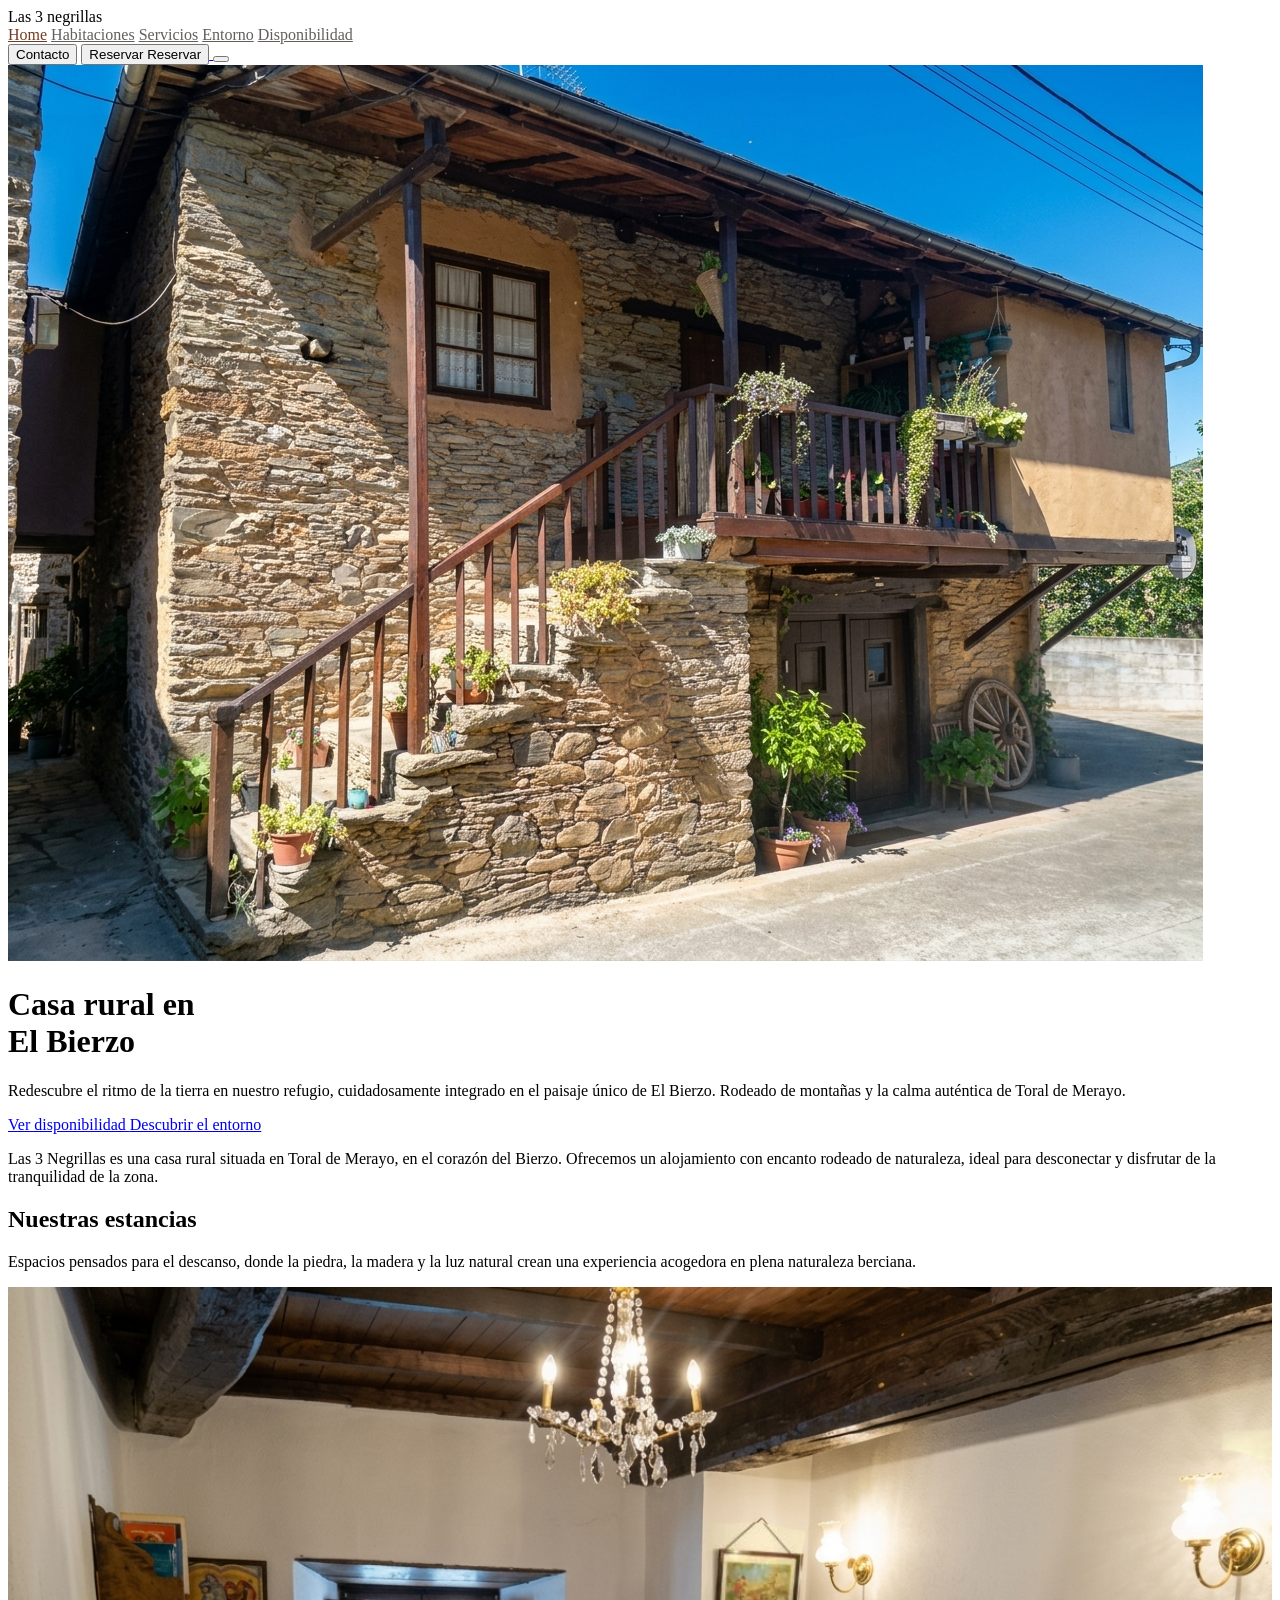
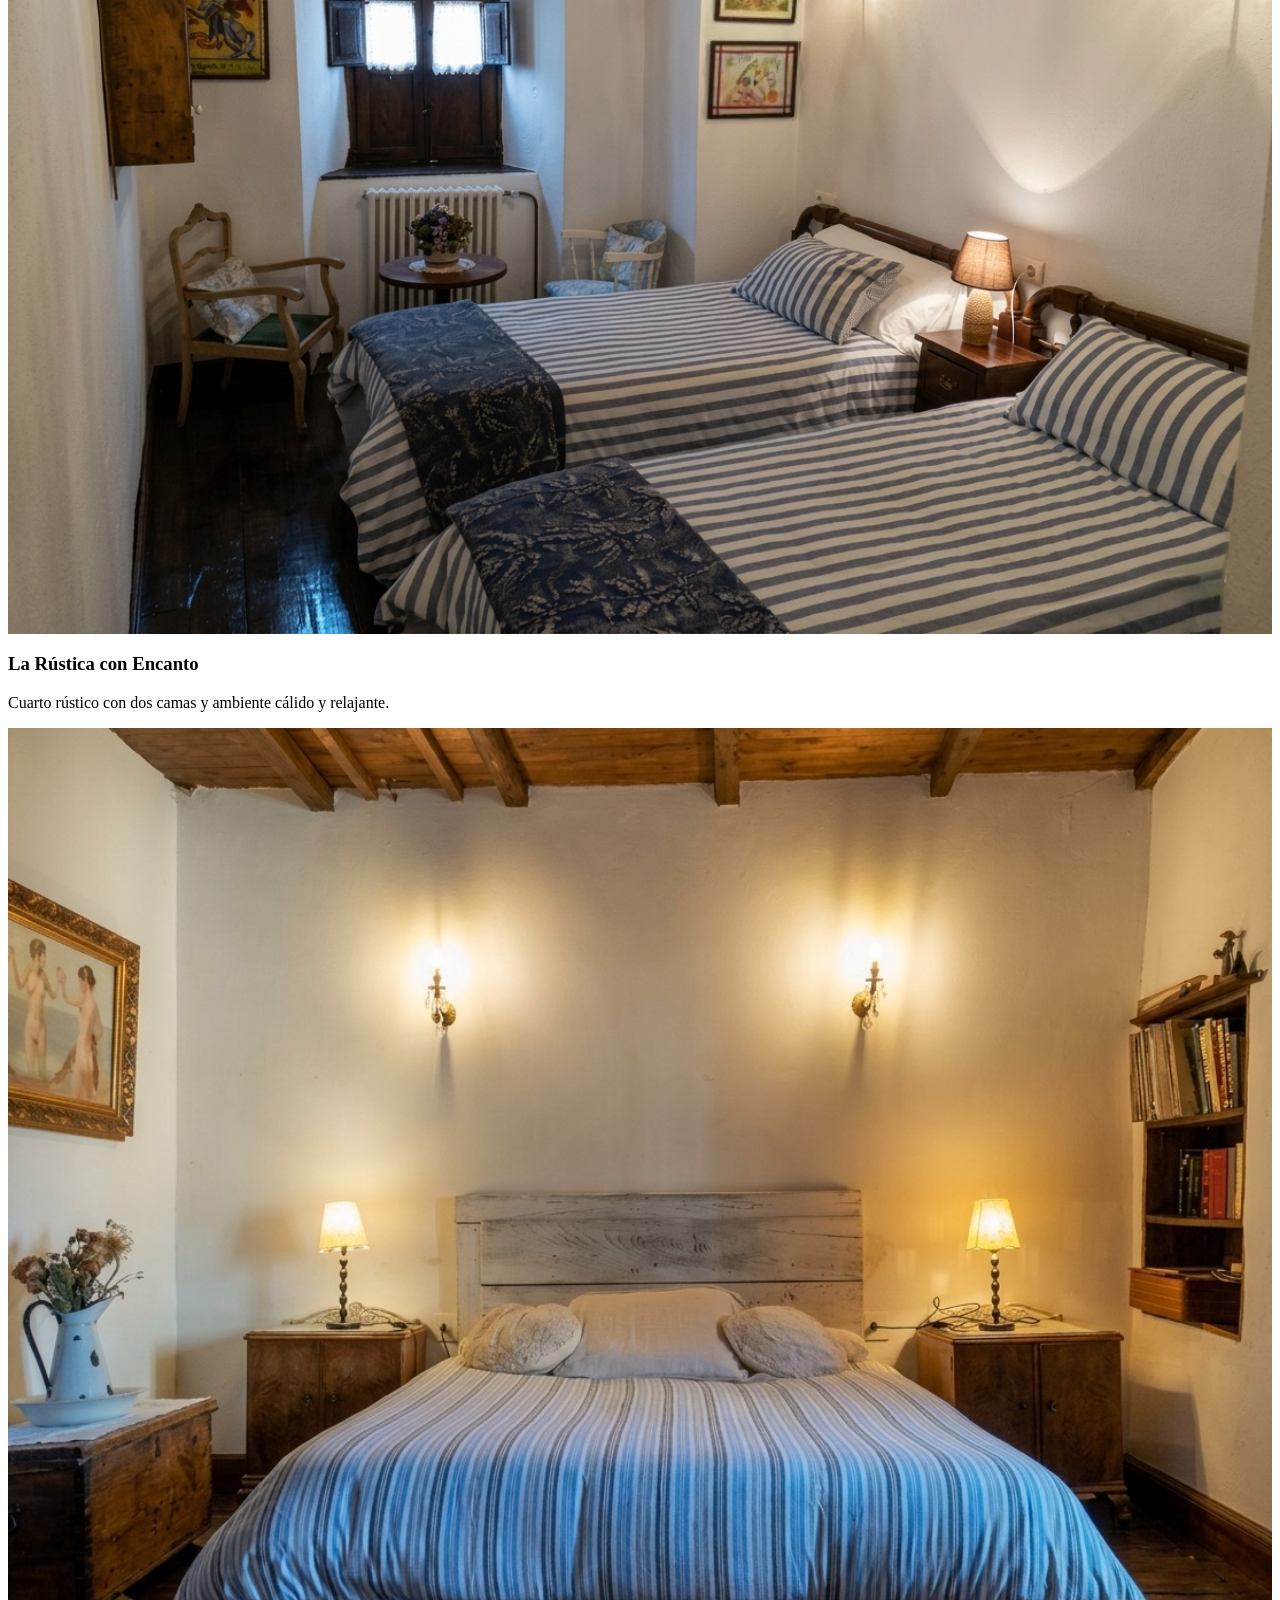
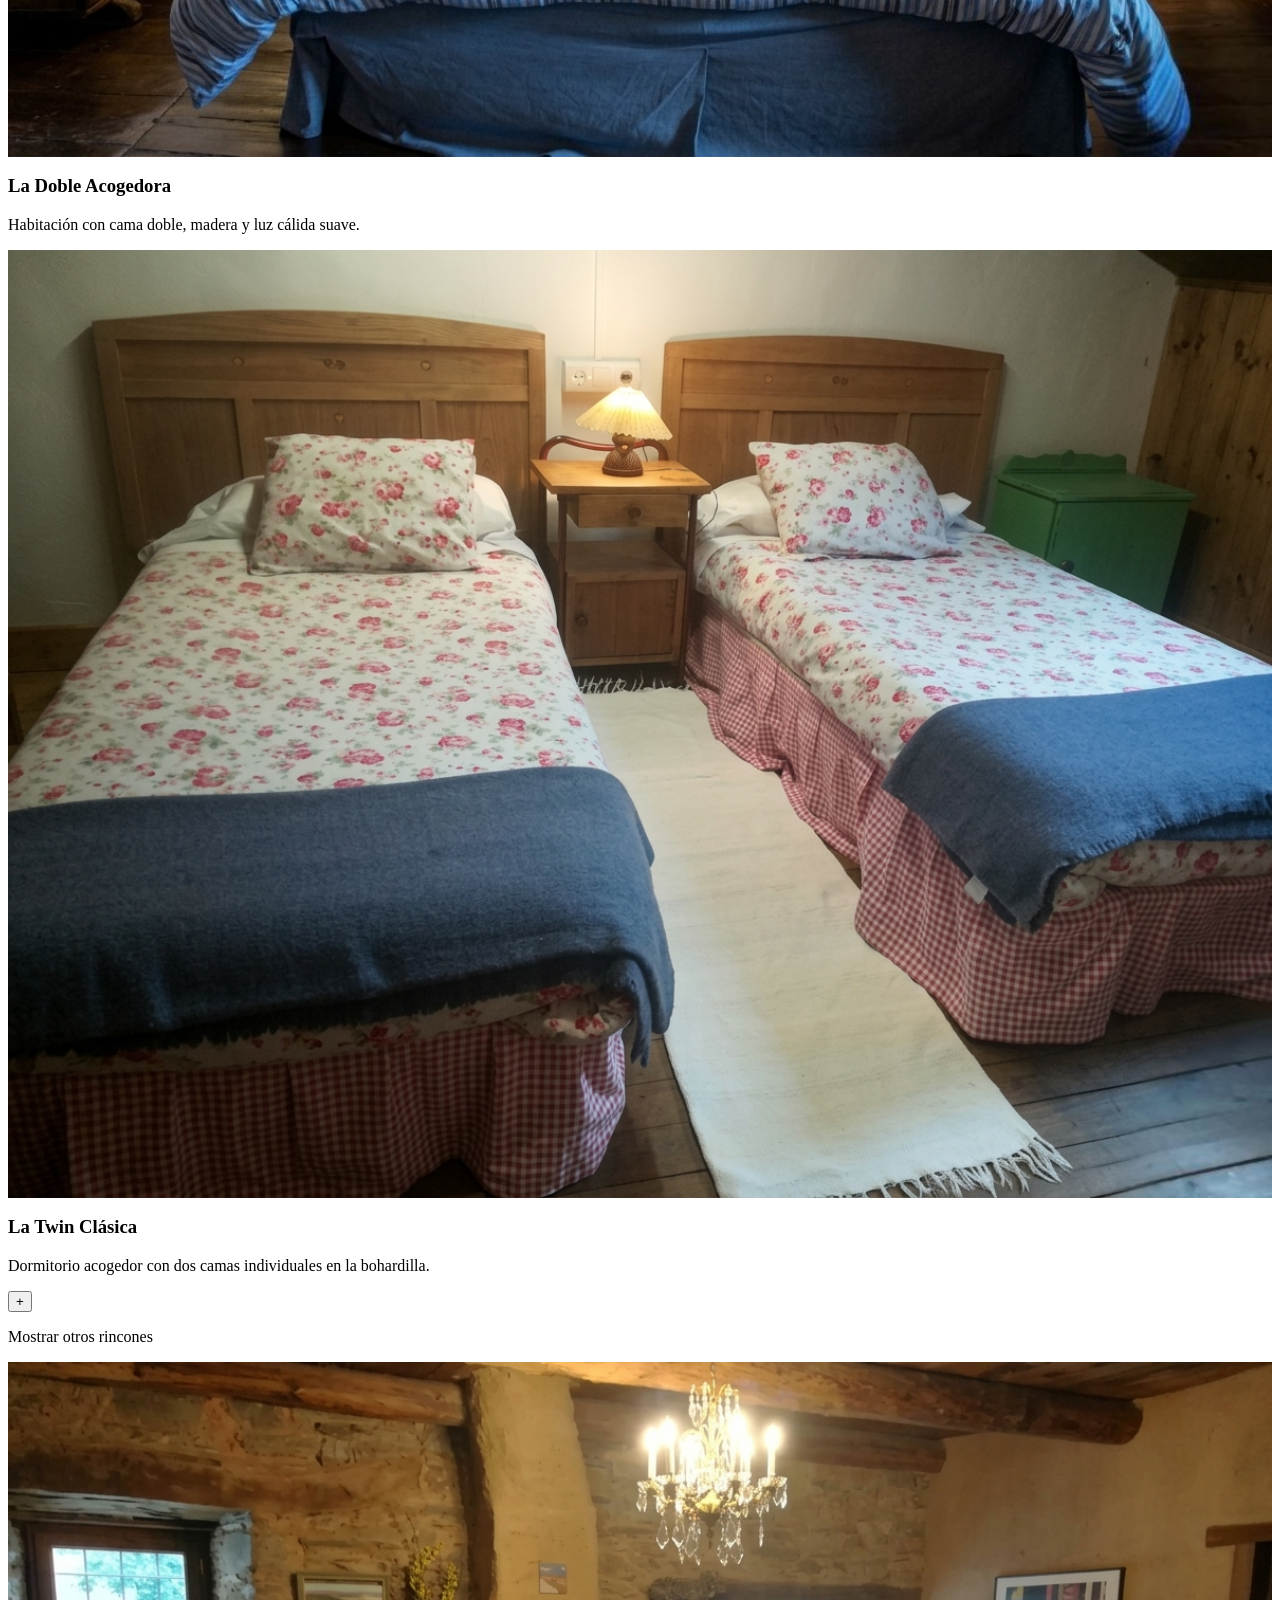
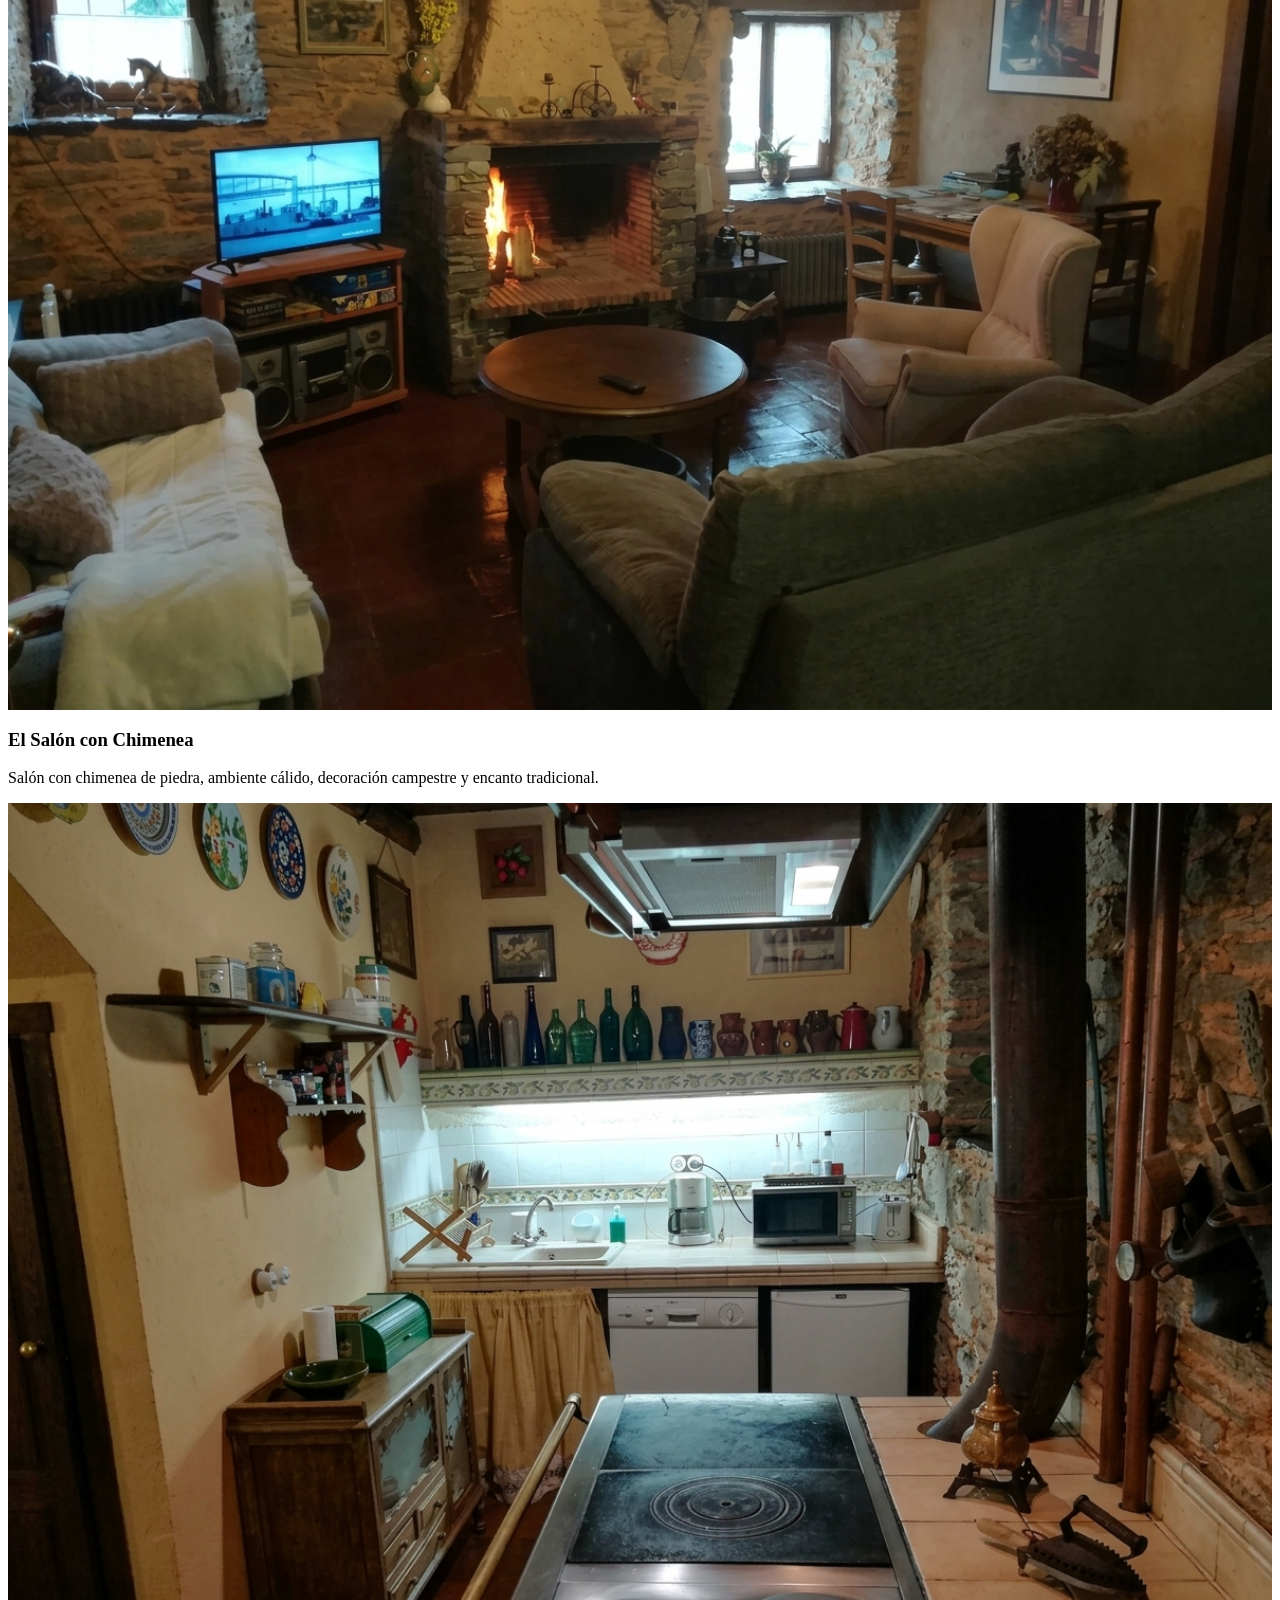
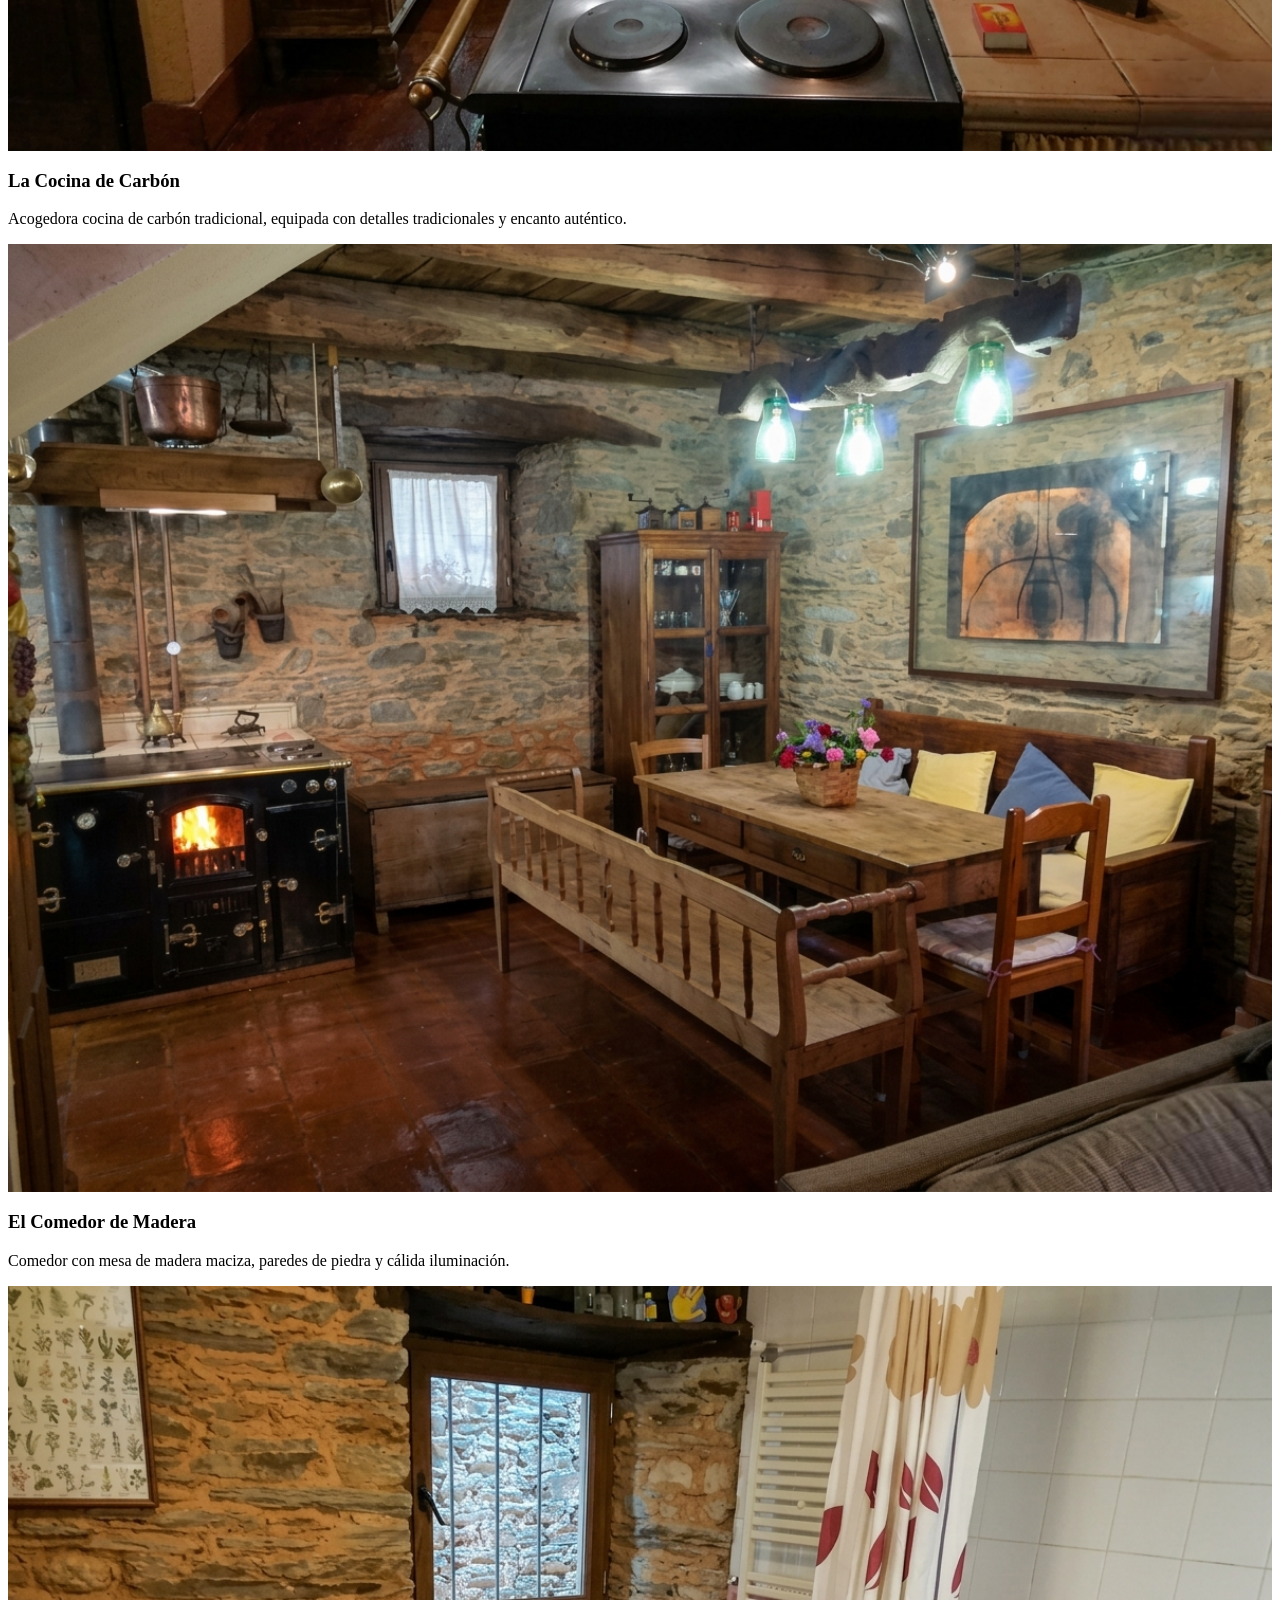
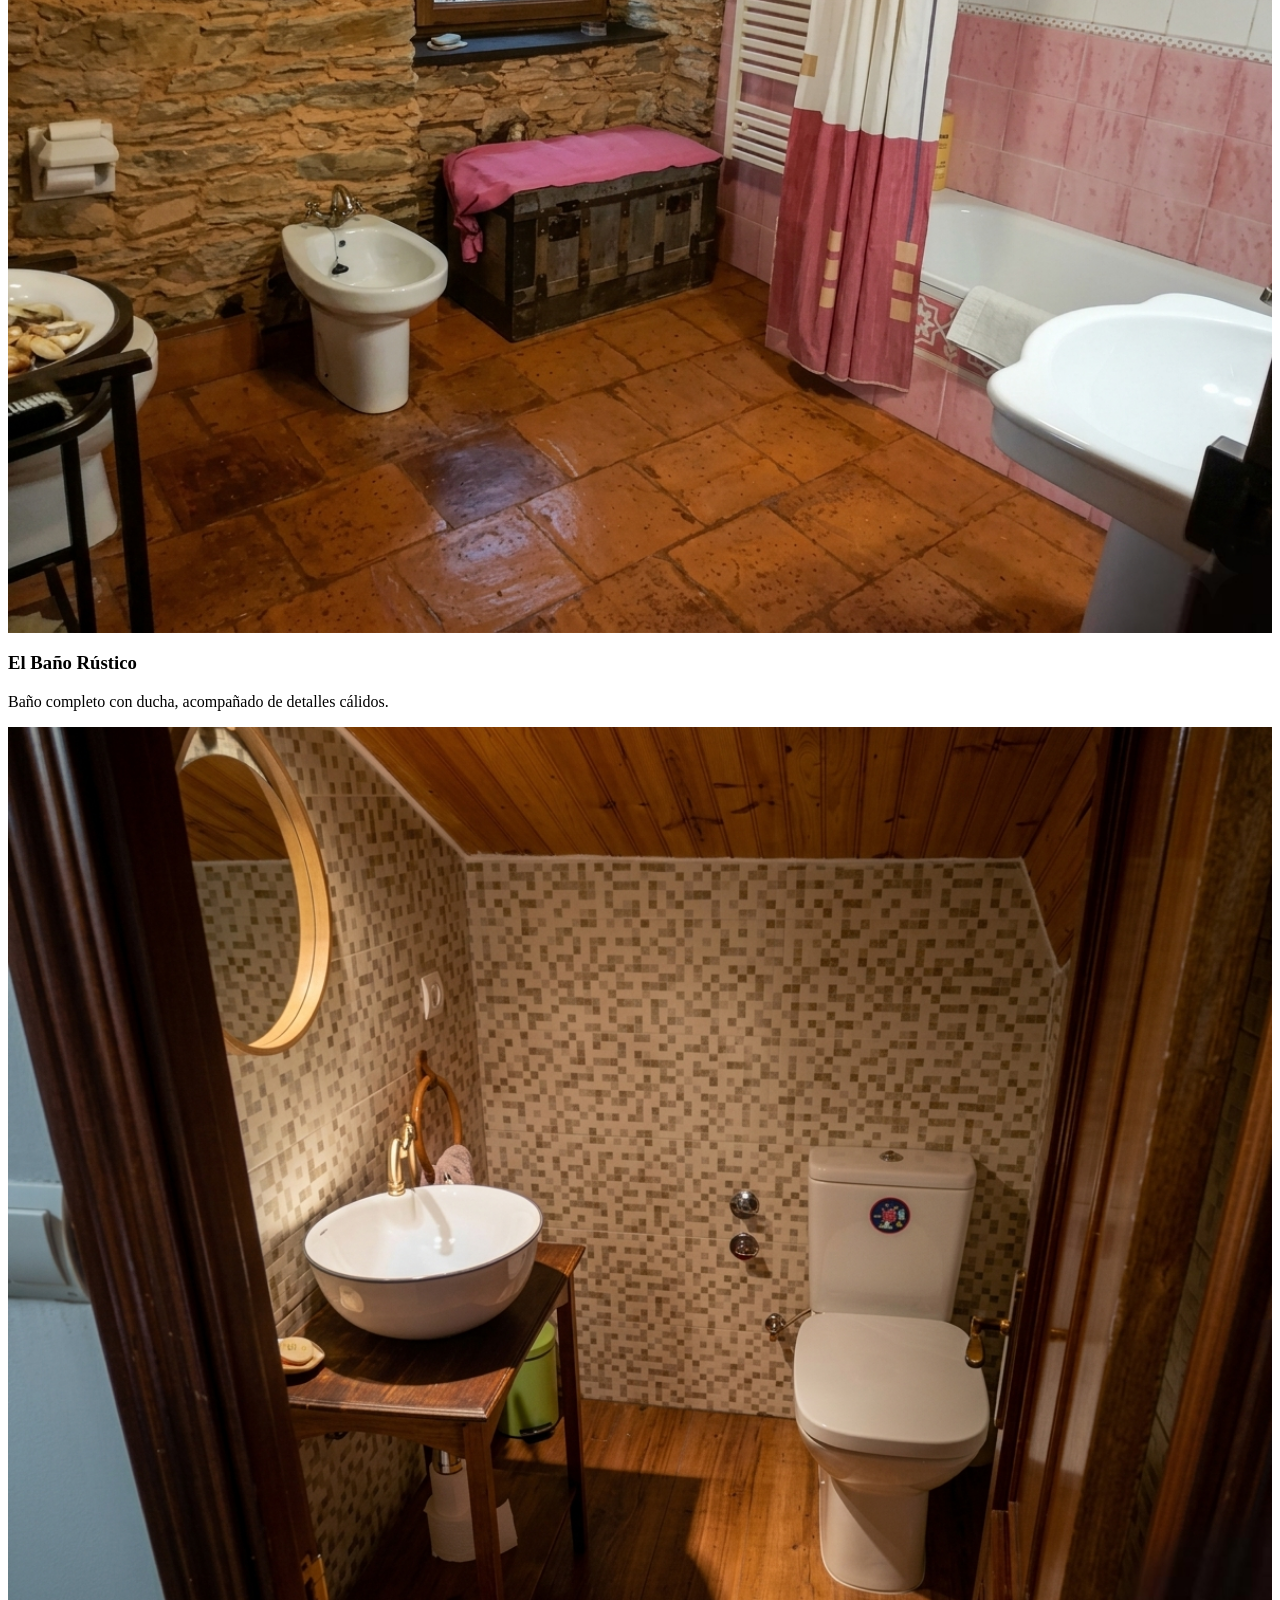
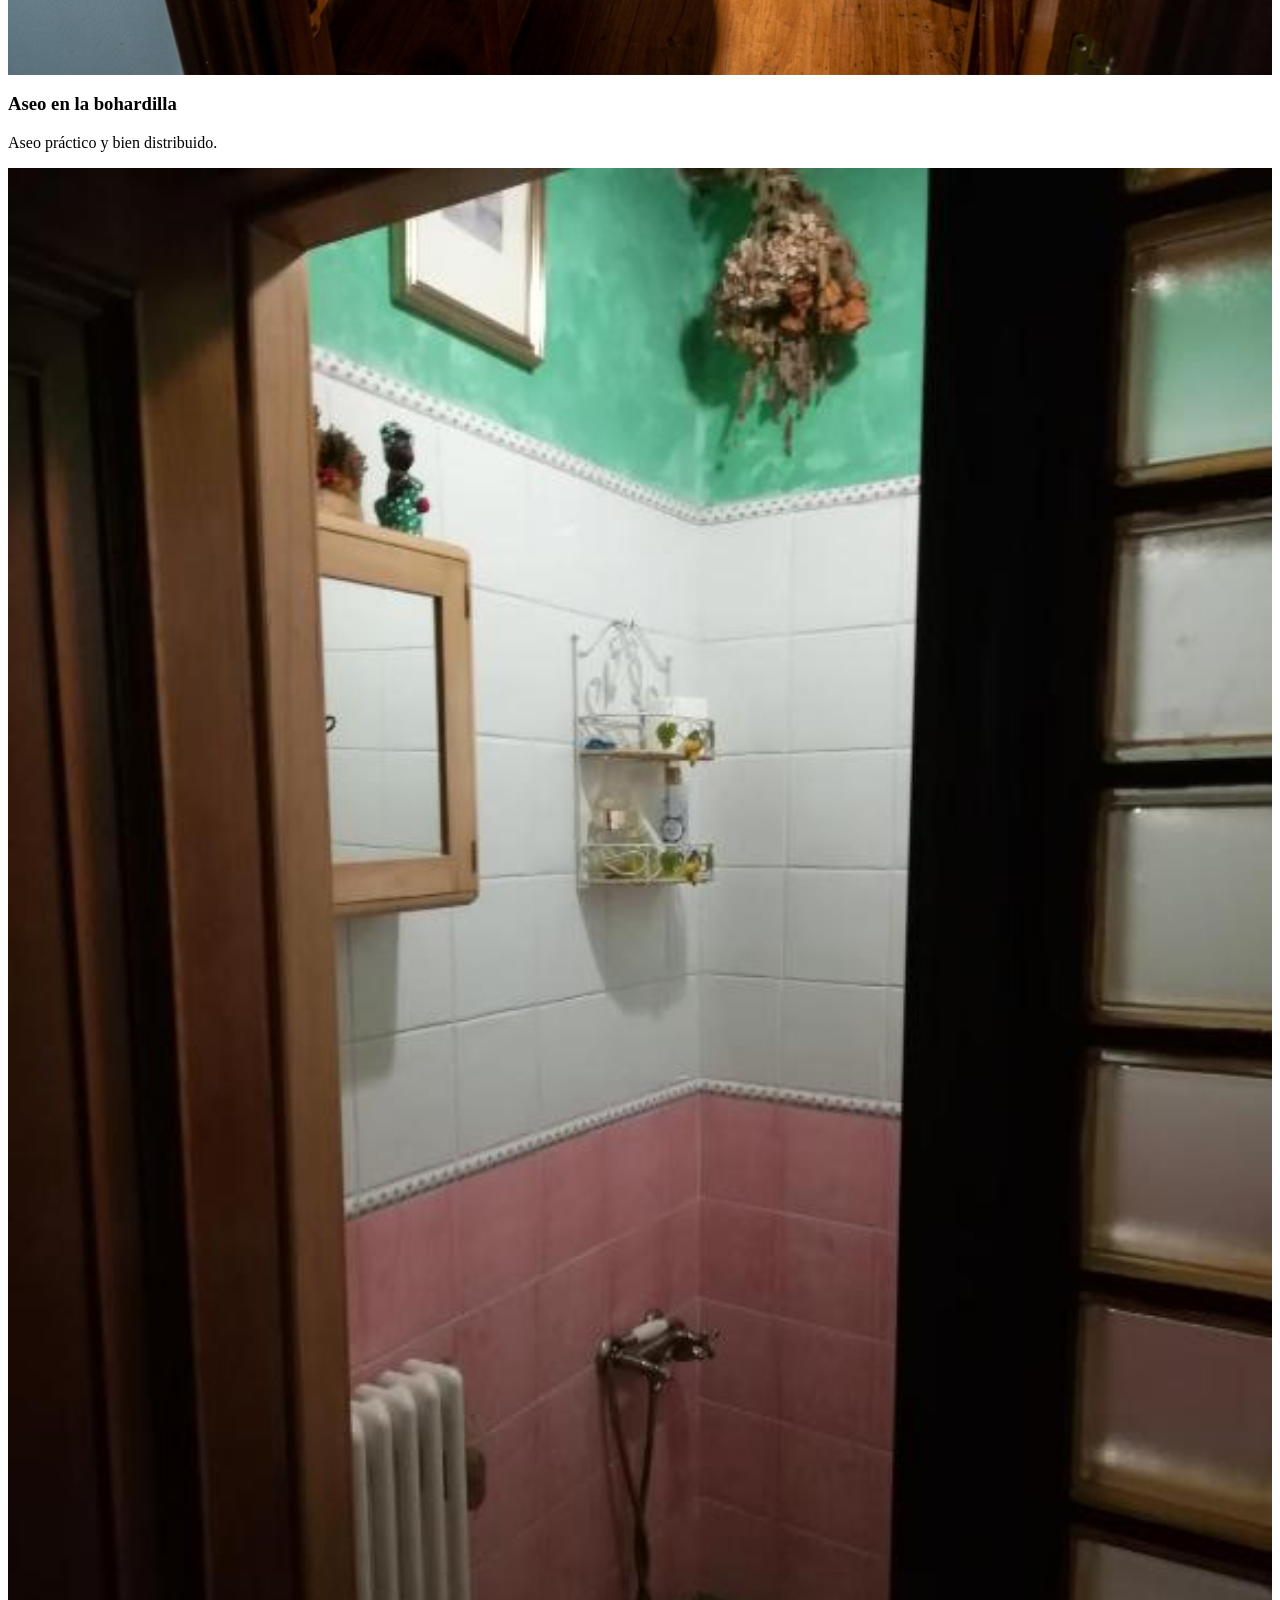
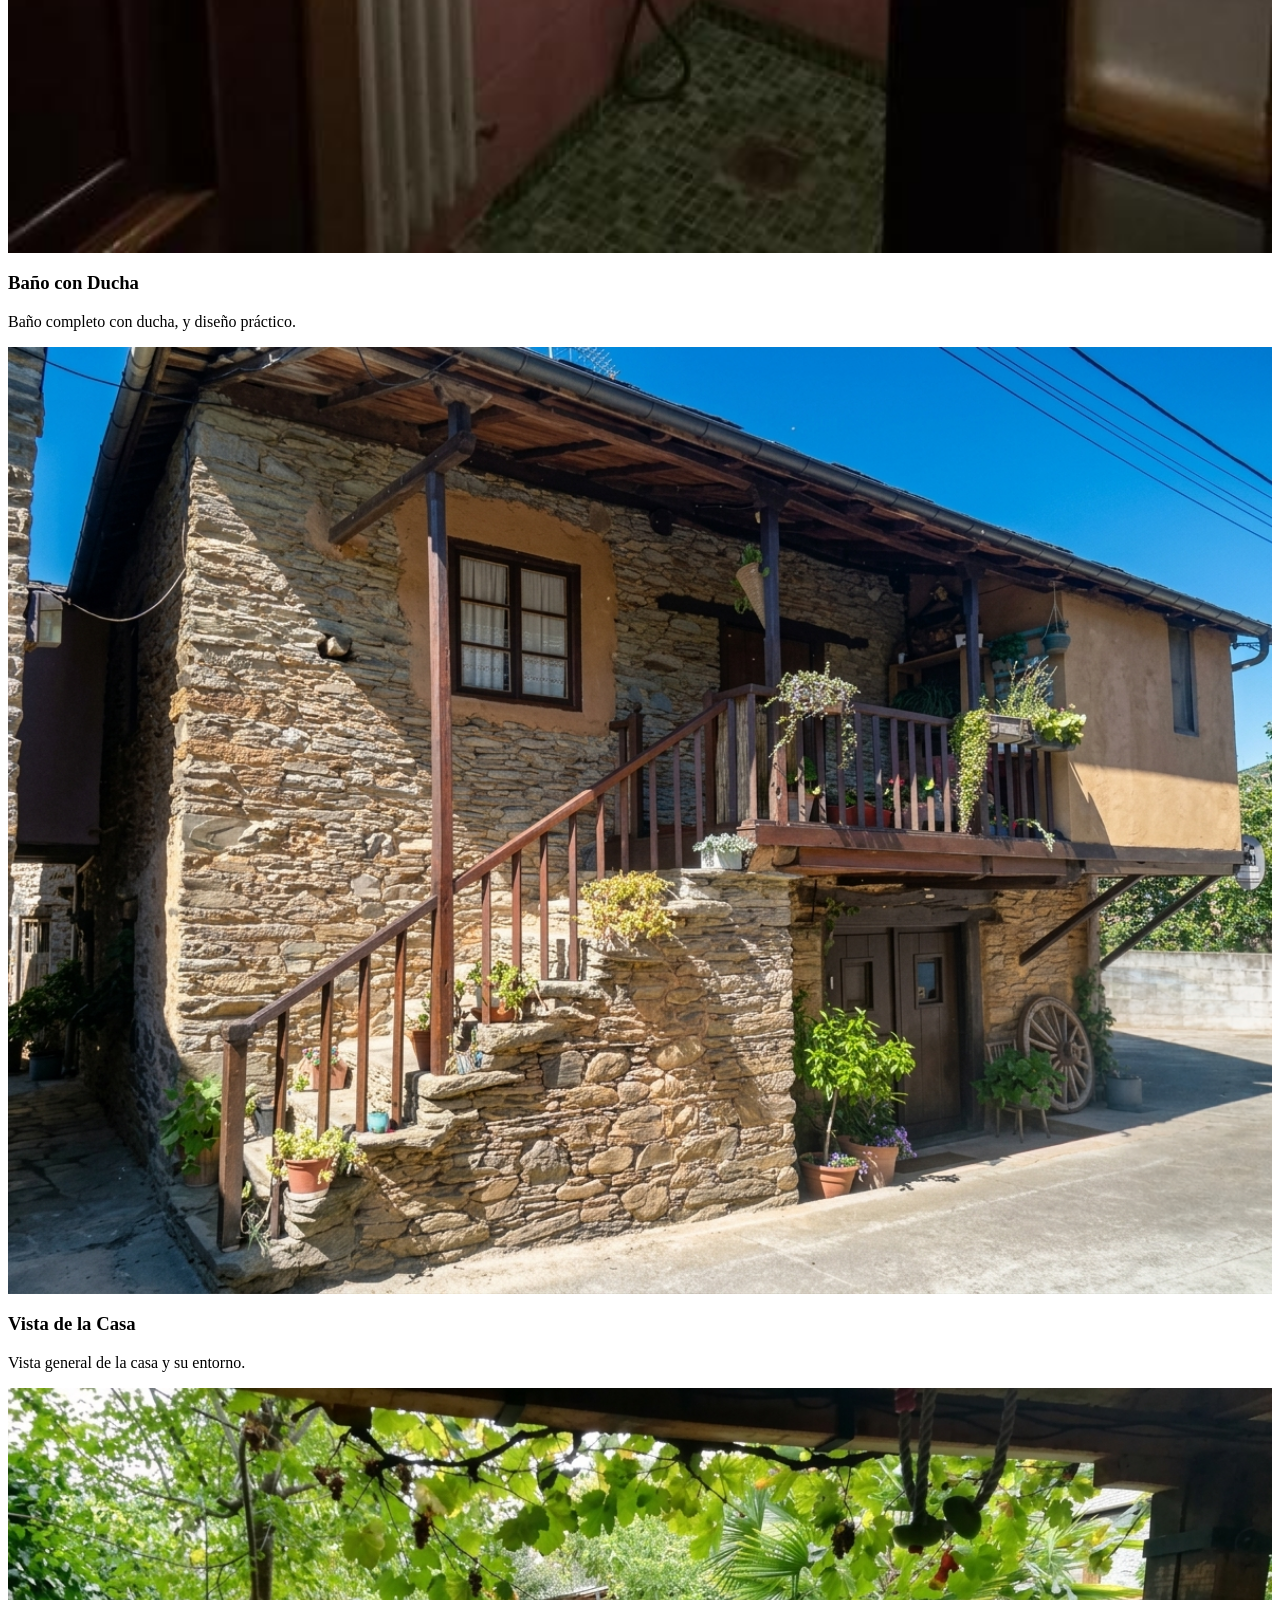
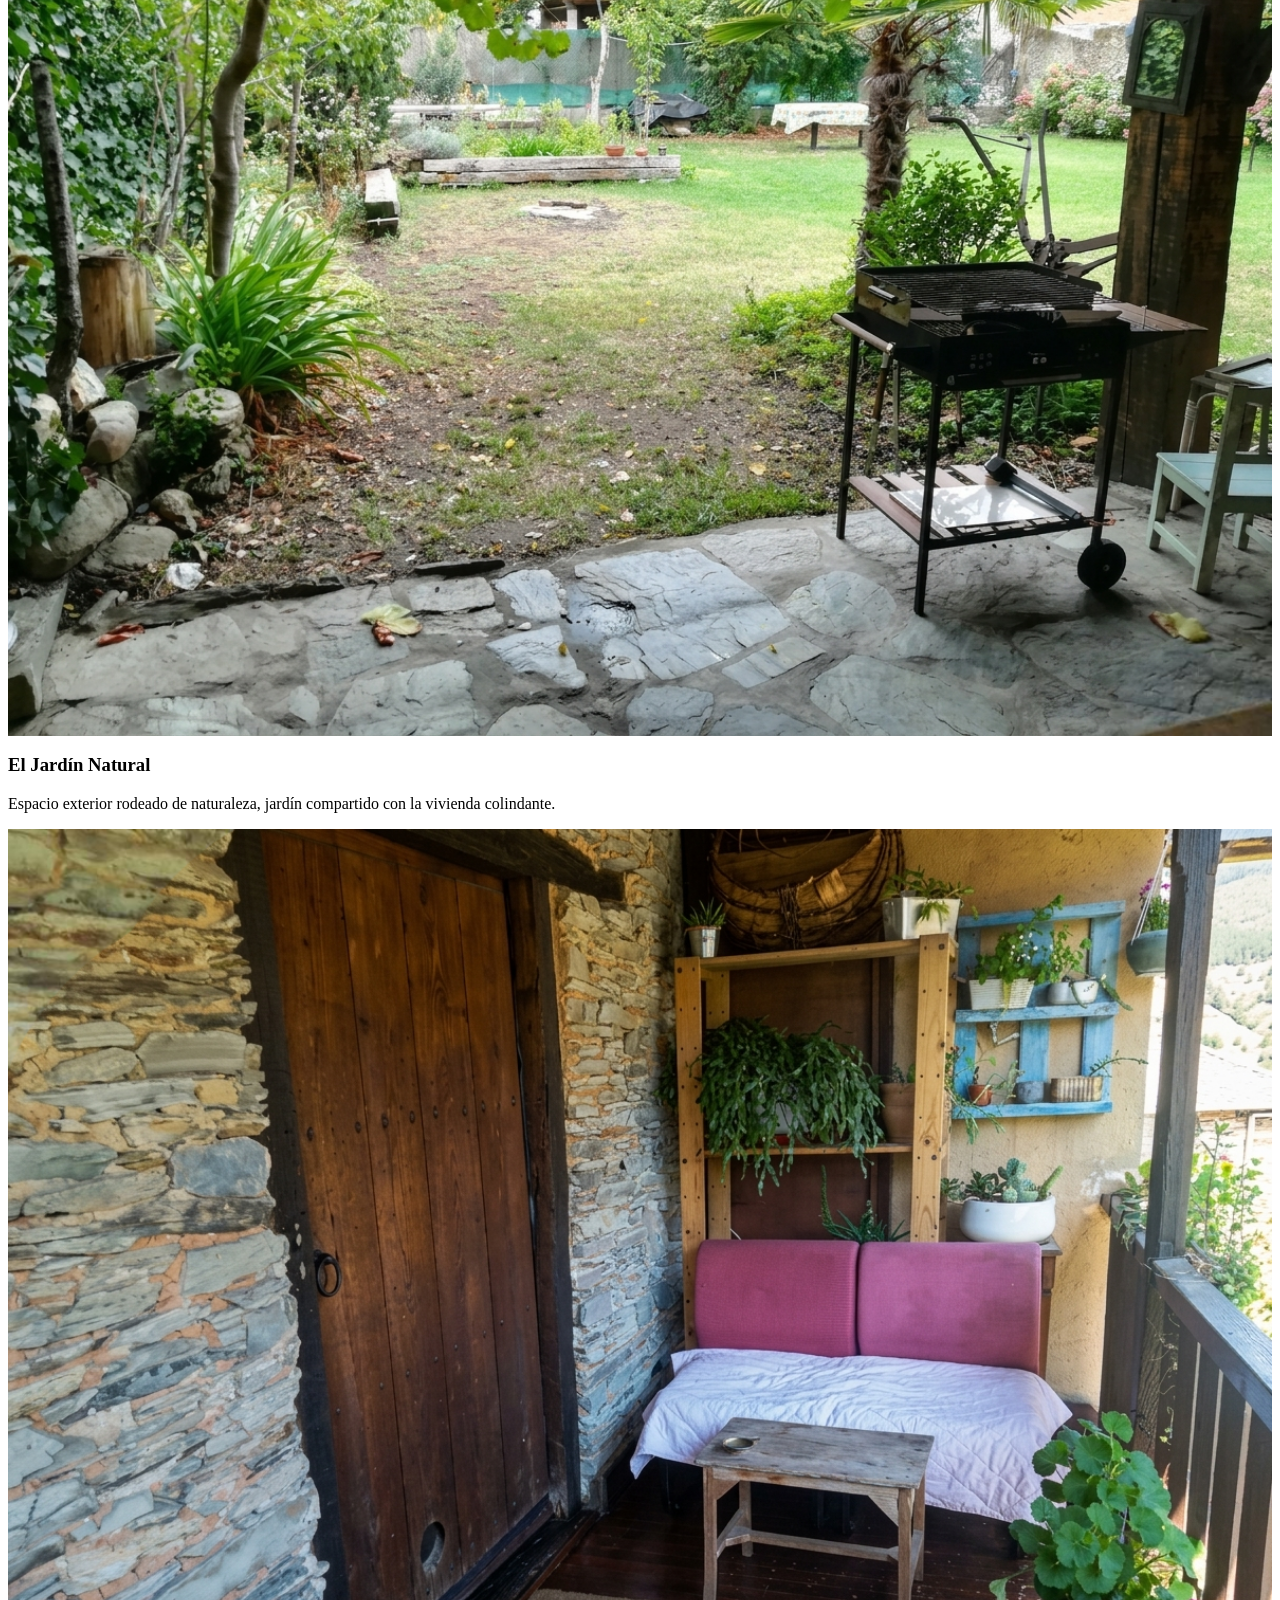
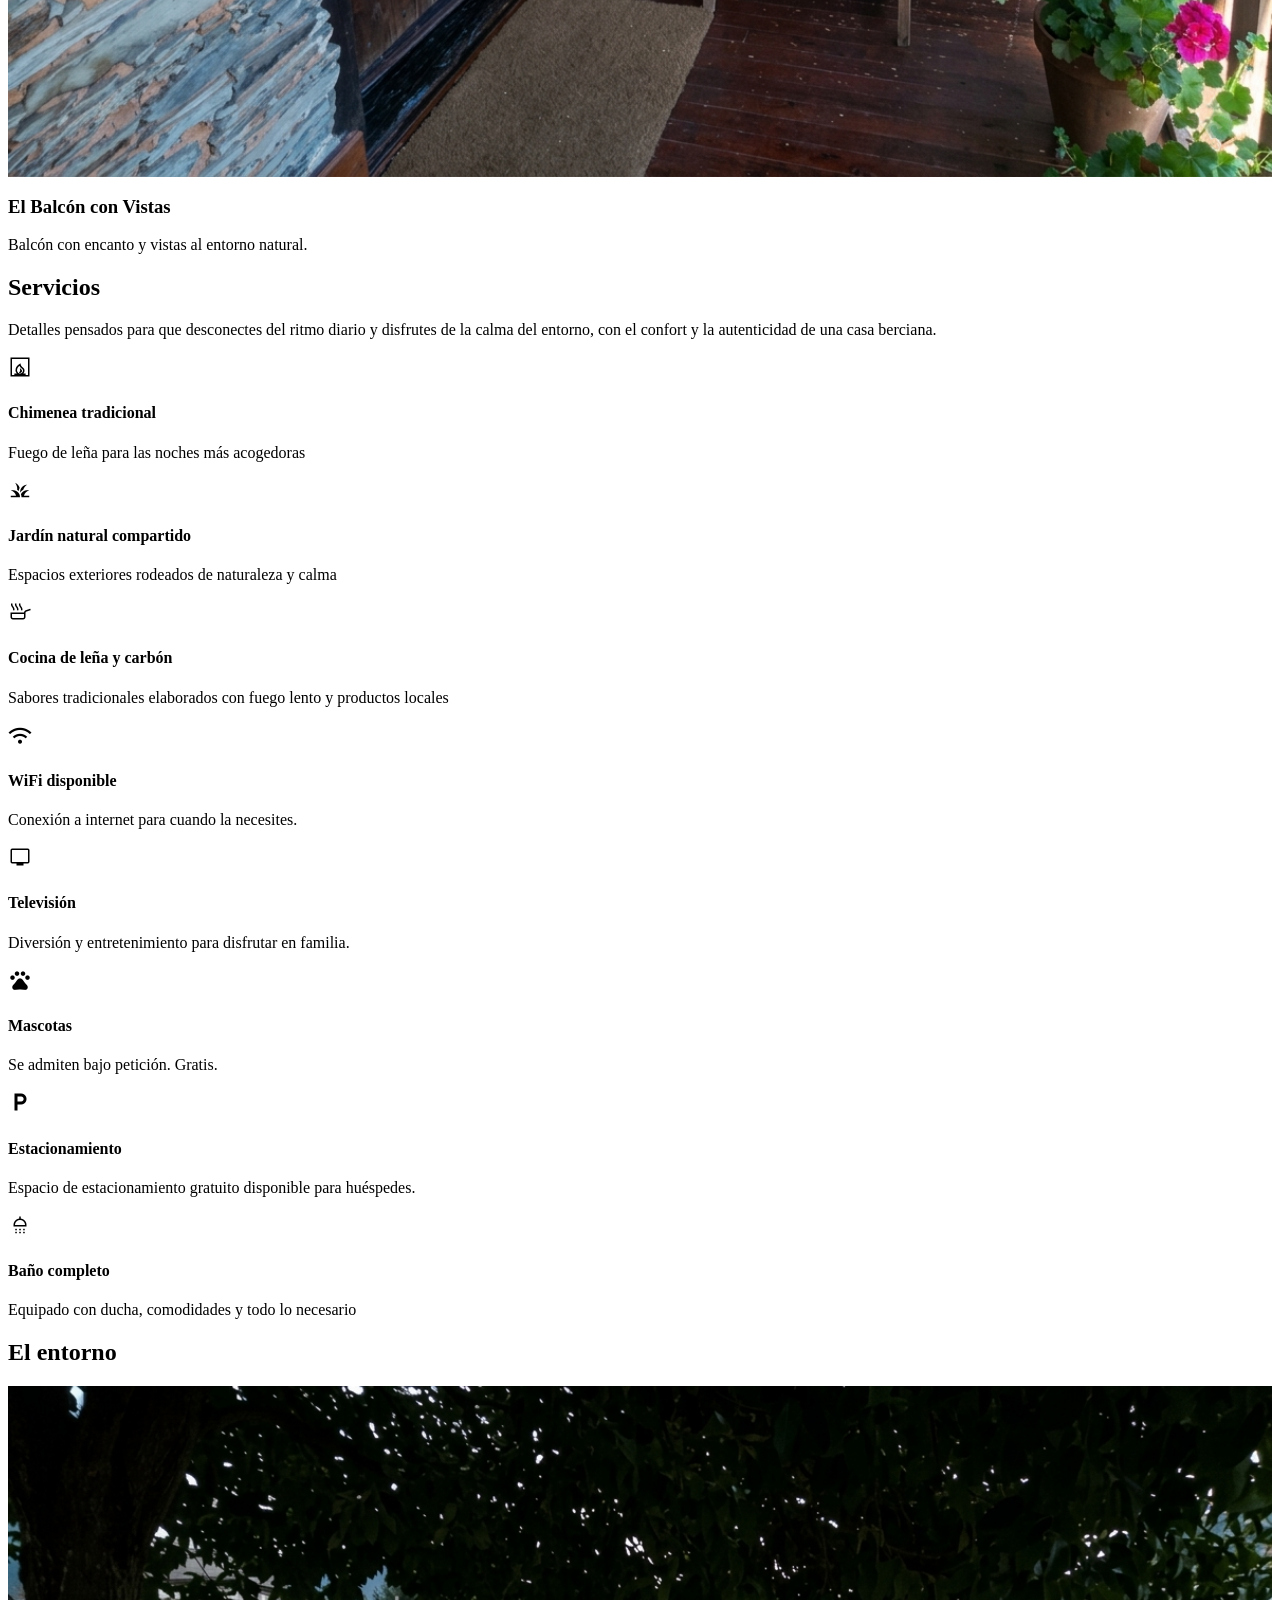
==== commit 1492124f: "arreglado problema navegadores y añadidos baños" ====
--- a/index.html
+++ b/index.html
@@ -5,7 +5,10 @@
   <meta charset="utf-8" />
   <meta content="width=device-width, initial-scale=1.0" name="viewport" />
 
-  <title>Las 3 negrillas - Casa rural en El Bierzo</title>
+  <title>Casa rural en El Bierzo | Las 3 Negrillas</title>
+
+  <meta name="description"
+  content="Casa rural Las 3 Negrillas en El Bierzo. Disfruta de una estancia con encanto, naturaleza y tranquilidad en Toral de Merayo. Reserva directa.">
 
   <link rel="icon" href="fotos/logos/l3n_favicon_32x32.png" sizes="32x32">
   <link rel="apple-touch-icon" href="fotos/logos/l3n_apple_touch_180x180.png">
@@ -13,7 +16,7 @@
   <link rel="icon" type="image/png" sizes="512x512" href="fotos/logos/l3n_pwa_512x512.png">
 
   <link rel="manifest" href="manifest.json">
-  
+
   <!-- Fuentes -->
   <link
     href="https://fonts.googleapis.com/css2?family=Newsreader:ital,opsz,wght@0,6..72,200..800;1,6..72,200..800&family=Manrope:wght@200..800&display=swap"
@@ -101,7 +104,8 @@
   <!-- Barra Superior Navegacion -->
   <nav class="fixed top-0 w-full z-50 bg-surface/80 dark:bg-stone-900/80 backdrop-blur-md">
     <div class="flex justify-between items-center w-full px-5 md:px-8 py-4 md:py-6 max-w-screen-2xl mx-auto">
-      <div class="font-serif text-xl md:text-2xl italic font-semibold text-[#1f1b18] dark:text-[#fff8f5] tracking-tight">
+      <div
+        class="font-serif text-xl md:text-2xl italic font-semibold text-[#1f1b18] dark:text-[#fff8f5] tracking-tight">
         Las 3 negrillas
       </div>
       <div class="hidden md:flex items-center space-x-12">
@@ -119,7 +123,7 @@
       <div class="flex items-center gap-2">
 
         <!-- Contacto (oculto en móvil, visible en md+) -->
-        <button onclick="openContact()"
+        <button data-open-contact
           class="hidden md:block border border-primary text-primary px-6 py-2.5 rounded-lg font-label text-xs tracking-widest uppercase hover:bg-primary hover:text-white transition-all">
           Contacto
         </button>
@@ -148,12 +152,18 @@
     <div id="mobile-menu"
       class="md:hidden overflow-hidden max-h-0 transition-[max-height] duration-300 ease-in-out bg-surface/95 backdrop-blur-md border-t border-outline-variant/20">
       <div class="flex flex-col px-5 py-4 gap-1">
-        <a class="nav-link nav-active mobile-nav-link font-sans tracking-[0.05em] uppercase text-xs py-3 border-b border-outline-variant/20" href="#home">Home</a>
-        <a class="nav-link nav-inactive mobile-nav-link font-sans tracking-[0.05em] uppercase text-xs py-3 border-b border-outline-variant/20" href="#habitaciones">Habitaciones</a>
-        <a class="nav-link nav-inactive mobile-nav-link font-sans tracking-[0.05em] uppercase text-xs py-3 border-b border-outline-variant/20" href="#servicios">Servicios</a>
-        <a class="nav-link nav-inactive mobile-nav-link font-sans tracking-[0.05em] uppercase text-xs py-3 border-b border-outline-variant/20" href="#entorno">Entorno</a>
-        <a class="nav-link nav-inactive mobile-nav-link font-sans tracking-[0.05em] uppercase text-xs py-3 border-b border-outline-variant/20" href="#disponibilidad">Disponibilidad</a>
-        <button onclick="openContact(); closeMobileMenu();" class="text-left font-sans tracking-[0.05em] uppercase text-xs py-3 text-primary">Contacto</button>
+        <a class="nav-link nav-active mobile-nav-link font-sans tracking-[0.05em] uppercase text-xs py-3 border-b border-outline-variant/20"
+          href="#home">Home</a>
+        <a class="nav-link nav-inactive mobile-nav-link font-sans tracking-[0.05em] uppercase text-xs py-3 border-b border-outline-variant/20"
+          href="#habitaciones">Habitaciones</a>
+        <a class="nav-link nav-inactive mobile-nav-link font-sans tracking-[0.05em] uppercase text-xs py-3 border-b border-outline-variant/20"
+          href="#servicios">Servicios</a>
+        <a class="nav-link nav-inactive mobile-nav-link font-sans tracking-[0.05em] uppercase text-xs py-3 border-b border-outline-variant/20"
+          href="#entorno">Entorno</a>
+        <a class="nav-link nav-inactive mobile-nav-link font-sans tracking-[0.05em] uppercase text-xs py-3 border-b border-outline-variant/20"
+          href="#disponibilidad">Disponibilidad</a>
+        <button data-open-contact data-close-menu="1"
+          class="text-left font-sans tracking-[0.05em] uppercase text-xs py-3 text-primary">Contacto</button>
       </div>
     </div>
   </nav>
@@ -163,14 +173,16 @@
       <img class="w-full h-full object-cover scale-105" data-alt="Old stone rural house with ivy and warm sunset light"
         src="fotos/foto_general.jpg" />
 
-      <div class="absolute inset-0 bg-gradient-to-r from-background/90 via-background/50 to-background/20 md:to-transparent"></div>
+      <div
+        class="absolute inset-0 bg-gradient-to-r from-background/90 via-background/50 to-background/20 md:to-transparent">
+      </div>
       <div class="absolute inset-0 grainy-overlay"></div>
     </div>
     <div class="relative z-10 max-w-7xl mx-auto px-5 md:px-8 w-full">
       <div class="max-w-2xl">
 
         <h1 class="font-headline italic text-5xl sm:text-6xl md:text-8xl text-on-surface leading-[1.1] mb-6 md:mb-8">
-          Escápate al <br /><span class="text-primary-container">Bierzo</span>
+          Casa rural en <br /><span class="text-primary-container">El Bierzo</span>
         </h1>
         <p class="font-body text-base md:text-xl text-on-surface mb-8 md:mb-12 max-w-md leading-relaxed">
           Redescubre el ritmo de la tierra en nuestro refugio, cuidadosamente integrado en el paisaje único de El
@@ -189,6 +201,13 @@
       </div>
     </div>
   </header>
+  <section class="max-w-3xl mx-auto py-16 text-on-surface-variant">
+  <p>
+    Las 3 Negrillas es una casa rural situada en Toral de Merayo, en el corazón del Bierzo.
+    Ofrecemos un alojamiento con encanto rodeado de naturaleza, ideal para desconectar y disfrutar
+    de la tranquilidad de la zona.
+  </p>
+</section>
   <!-- Habitaciones Seccion -->
   <section id="habitaciones" class="py-20 md:py-32 px-5 md:px-8 bg-surface">
     <div class="max-w-7xl mx-auto">
@@ -222,7 +241,7 @@
 
           <h3 class="font-headline text-2xl mb-3">La Rústica con Encanto</h3>
           <p class="text-sm text-on-surface-variant leading-relaxed mb-6">
-            Cuarto rústico acogedor con dos camas y ambiente cálido y relajante.
+            Cuarto rústico con dos camas y ambiente cálido y relajante.
           </p>
         </div>
 
@@ -247,7 +266,7 @@
 
           <h3 class="font-headline text-2xl mb-3">La Doble Acogedora</h3>
           <p class="text-sm text-on-surface-variant leading-relaxed mb-6">
-            Habitación rústica con cama doble, madera y luz cálida acogedora y suave.
+            Habitación con cama doble, madera y luz cálida suave.
           </p>
         </div>
 
@@ -272,7 +291,7 @@
 
           <h3 class="font-headline text-2xl mb-3">La Twin Clásica</h3>
           <p class="text-sm text-on-surface-variant leading-relaxed mb-6">
-            Dormitorio acogedor con dos camas individuales y estilo rústico tradicional.
+            Dormitorio acogedor con dos camas individuales en la bohardilla.
           </p>
         </div>
       </div>
@@ -308,7 +327,7 @@
 
           <h3 class="font-headline text-2xl mb-3">El Salón con Chimenea</h3>
           <p class="text-sm text-on-surface-variant leading-relaxed mb-6">
-            Salón con chimenea de piedra, ambiente cálido, decoración rústica y encanto tradicional.
+            Salón con chimenea de piedra, ambiente cálido, decoración campestre y encanto tradicional.
           </p>
         </div>
 
@@ -333,7 +352,7 @@
 
           <h3 class="font-headline text-2xl mb-3">La Cocina de Carbón</h3>
           <p class="text-sm text-on-surface-variant leading-relaxed mb-6">
-            Acogedora cocina de carbón tradicional, equipada con detalles rústicos y encanto auténtico.
+            Acogedora cocina de carbón tradicional, equipada con detalles tradicionales y encanto auténtico.
           </p>
         </div>
 
@@ -358,7 +377,7 @@
 
           <h3 class="font-headline text-2xl mb-3">El Comedor de Madera</h3>
           <p class="text-sm text-on-surface-variant leading-relaxed mb-6">
-            Comedor rústico con mesa de madera maciza, paredes de piedra y cálida iluminación.
+            Comedor con mesa de madera maciza, paredes de piedra y cálida iluminación.
           </p>
         </div>
 
@@ -383,11 +402,86 @@
 
           <h3 class="font-headline text-2xl mb-3">El Baño Rústico</h3>
           <p class="text-sm text-on-surface-variant leading-relaxed mb-6">
-            Baño completo con ducha, estilo rústico y detalles cálidos.
+            Baño completo con ducha, acompañado de detalles cálidos.
           </p>
         </div>
 
         <!-- Room 8 -->
+        <div class="group">
+          <div class="photo-card aspect-[4/5] overflow-hidden rounded-xl mb-8 relative cursor-pointer"
+            data-src="fotos/baño.jpg" data-caption="Aseo en la bohardilla"
+            data-desc="Aseo práctico y bien distribuido.">
+
+            <img class="w-full h-full object-cover group-hover:scale-105 transition-transform duration-700"
+              src="fotos/baño2.jpg" alt="Aseo práctico y bien distribuido" />
+
+            <!-- Overlay -->
+            <div class="photo-overlay">
+              <div class="photo-overlay-content">
+                <p class="photo-overlay-title">Aseo en la bohardilla</p>
+                <span class="photo-overlay-hint">Ver foto</span>
+              </div>
+            </div>
+
+          </div>
+
+          <h3 class="font-headline text-2xl mb-3">Aseo en la bohardilla</h3>
+          <p class="text-sm text-on-surface-variant leading-relaxed mb-6">
+            Aseo práctico y bien distribuido.
+          </p>
+        </div>
+
+        <!-- Room 9 -->
+        <div class="group">
+          <div class="photo-card aspect-[4/5] overflow-hidden rounded-xl mb-8 relative cursor-pointer"
+            data-src="fotos/baño3.jpg" data-caption="Baño con Ducha"
+            data-desc="Espacio de baño equipado con todo lo necesario.">
+
+            <img class="w-full h-full object-cover group-hover:scale-105 transition-transform duration-700"
+              src="fotos/baño3.jpg" alt="Espacio de baño equipado con todo lo necesario" />
+
+            <!-- Overlay -->
+            <div class="photo-overlay">
+              <div class="photo-overlay-content">
+                <p class="photo-overlay-title">Baño con Ducha</p>
+                <span class="photo-overlay-hint">Ver foto</span>
+              </div>
+            </div>
+
+          </div>
+
+          <h3 class="font-headline text-2xl mb-3">Baño con Ducha</h3>
+          <p class="text-sm text-on-surface-variant leading-relaxed mb-6">
+            Baño completo con ducha, y diseño práctico.
+          </p>
+        </div>
+
+        <!-- Room 10 -->
+        <div class="group">
+          <div class="photo-card aspect-[4/5] overflow-hidden rounded-xl mb-8 relative cursor-pointer"
+            data-src="fotos/baño.jpg" data-caption="Vista de la Casa"
+            data-desc="Vista general de la casa y su entorno.">
+
+            <img class="w-full h-full object-cover group-hover:scale-105 transition-transform duration-700"
+              src="fotos/foto_general.jpg" alt="Vista general de la casa y su entorno" />
+
+            <!-- Overlay -->
+            <div class="photo-overlay">
+              <div class="photo-overlay-content">
+                <p class="photo-overlay-title">Vista de la Casa</p>
+                <span class="photo-overlay-hint">Ver foto</span>
+              </div>
+            </div>
+
+          </div>
+
+          <h3 class="font-headline text-2xl mb-3">Vista de la Casa</h3>
+          <p class="text-sm text-on-surface-variant leading-relaxed mb-6">
+            Vista general de la casa y su entorno.
+          </p>
+        </div>
+
+        <!-- Room 11 -->
         <div class="group">
           <div class="photo-card aspect-[4/5] overflow-hidden rounded-xl mb-8 relative cursor-pointer"
             data-src="fotos/jardin.jpg" data-caption="El Jardín Natural"
@@ -412,7 +506,7 @@
           </p>
         </div>
 
-        <!-- Room 9 -->
+        <!-- Room 12 -->
         <div class="group">
           <div class="photo-card aspect-[4/5] overflow-hidden rounded-xl mb-8 relative cursor-pointer"
             data-src="fotos/balcon.jpg" data-caption="El Balcón con Vistas"
@@ -450,7 +544,8 @@
       </div>
       <div class="grid grid-cols-2 lg:grid-cols-4 gap-px bg-outline-variant/20">
         <div class="bg-surface-container-low p-6 md:p-12 flex flex-col items-center text-center">
-          <span class="material-symbols-outlined text-4xl text-primary mb-4 md:mb-6" data-icon="fireplace">fireplace</span>
+          <span class="material-symbols-outlined text-4xl text-primary mb-4 md:mb-6"
+            data-icon="fireplace">fireplace</span>
           <h4 class="font-label text-xs tracking-widest uppercase mb-2">Chimenea tradicional</h4>
           <p class="text-xs text-on-surface-variant">Fuego de leña para las noches más acogedoras</p>
         </div>
@@ -487,7 +582,8 @@
           <p class="text-xs text-on-surface-variant">Espacio de estacionamiento gratuito disponible para huéspedes.</p>
         </div>
         <div class="bg-surface-container-low p-6 md:p-12 flex flex-col items-center text-center">
-          <span class="material-symbols-outlined text-4xl text-primary mb-4 md:mb-6" data-icon="local_parking">shower</span>
+          <span class="material-symbols-outlined text-4xl text-primary mb-4 md:mb-6"
+            data-icon="local_parking">shower</span>
           <h4 class="font-label text-xs tracking-widest uppercase mb-2">Baño completo</h4>
           <p class="text-xs text-on-surface-variant">Equipado con ducha, comodidades y todo lo necesario</p>
         </div>
@@ -515,7 +611,8 @@
           </div>
           <div class="mt-4 md:mt-8 flex justify-between items-start">
             <p class="font-headline italic text-xl md:text-2xl text-on-surface-variant">Vista del río</p>
-            <p class="font-body text-sm max-w-[200px] md:max-w-[250px] text-on-surface-variant/80 hidden sm:block">El río que atraviesa el pueblo, un
+            <p class="font-body text-sm max-w-[200px] md:max-w-[250px] text-on-surface-variant/80 hidden sm:block">El
+              río que atraviesa el pueblo, un
               rincón tranquilo donde el sonido del agua acompaña el paisaje.</p>
           </div>
         </div>
@@ -580,7 +677,8 @@
           </div>
           <div class="mt-4 md:mt-8 flex justify-between items-start">
             <p class="font-headline italic text-xl md:text-2xl text-on-surface-variant">Iglesia de El Salvador</p>
-            <p class="font-body text-sm max-w-[200px] md:max-w-[250px] text-on-surface-variant/80 hidden sm:block">La iglesia de El Salvador al
+            <p class="font-body text-sm max-w-[200px] md:max-w-[250px] text-on-surface-variant/80 hidden sm:block">La
+              iglesia de El Salvador al
               atardecer, cuando la luz dorada resalta su piedra y envuelve el entorno en calma.</p>
           </div>
         </div>
@@ -669,7 +767,8 @@
   </section>
 
   <!-- Footer -->
-  <footer class="w-full py-12 md:py-16 px-5 md:px-8 mt-12 md:mt-20 bg-[#fbf2ed] dark:bg-stone-950 text-[#703d23] dark:text-[#d7c2ba]">
+  <footer
+    class="w-full py-12 md:py-16 px-5 md:px-8 mt-12 md:mt-20 bg-[#fbf2ed] dark:bg-stone-950 text-[#703d23] dark:text-[#d7c2ba]">
     <div class="grid grid-cols-1 md:grid-cols-3 gap-12 max-w-7xl mx-auto">
       <div>
         <div class="font-serif text-xl italic text-[#1f1b18] dark:text-[#fff8f5] mb-6">Las 3 negrillas</div>
@@ -848,7 +947,7 @@
 
           <div class="contact-method-info">
             <span class="contact-method-label">Correo electrónico</span>
-            <span class="contact-method-value select-all"><a href="/cdn-cgi/l/email-protection" class="__cf_email__" data-cfemail="bbd1d8d6dec9dac2d4fbdcd6dad2d795d8d4d6">[email&#160;protected]</a></span>
+            <span class="contact-method-value select-all">jcmerayo@gmail.com</span>
           </div>
 
           <!-- Botón copiar -->
@@ -858,4 +957,14 @@
             <svg viewBox="0 0 20 20" fill="none" stroke="currentColor" stroke-width="1.5" stroke-linecap="round"
               width="16" height="16">
               <rect x="6" y="6" width="10" height="10" rx="2" />
-              <rect x="3" y="3" width="10" heigh+              <rect x="3" y="3" width="10" height="10" rx="2" />
+            </svg>
+
+          </button>
+        </div>
+      </div>
+    </div>
+  </div>
+</body>
+
+</html>
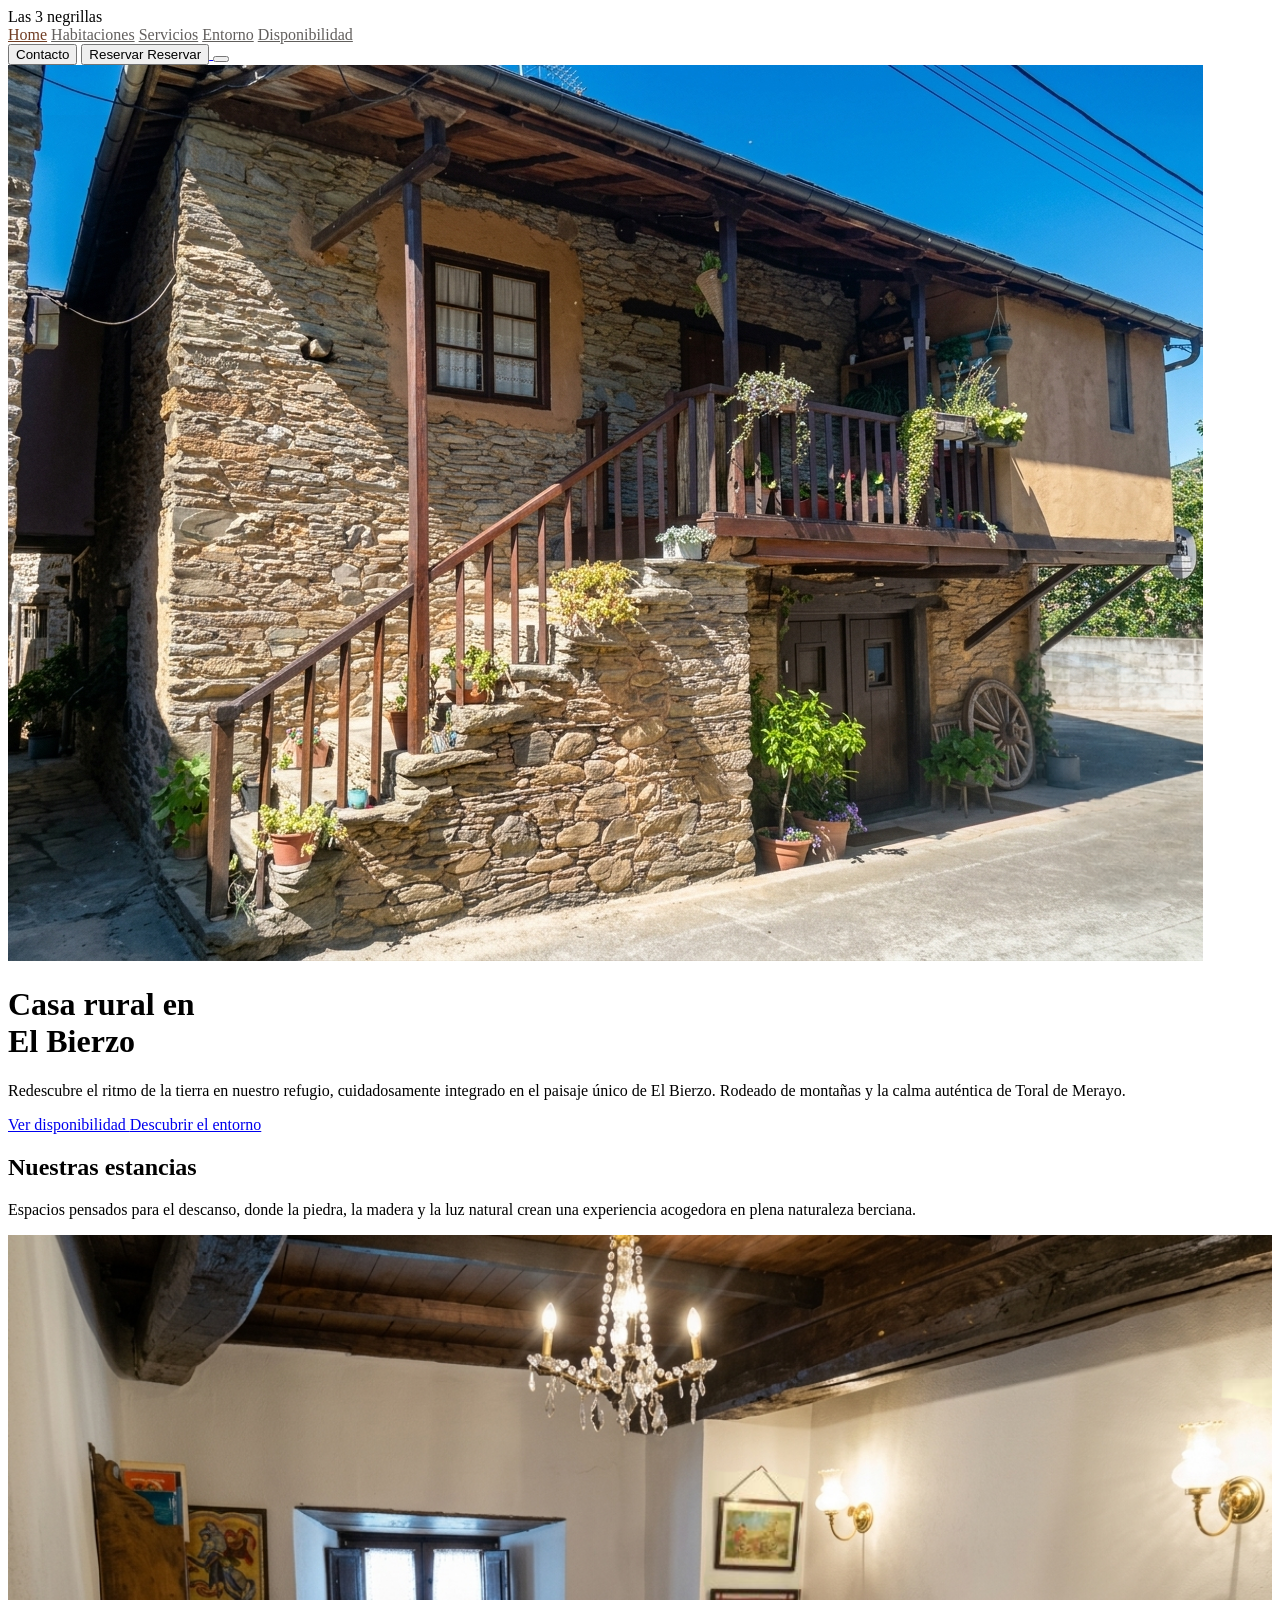
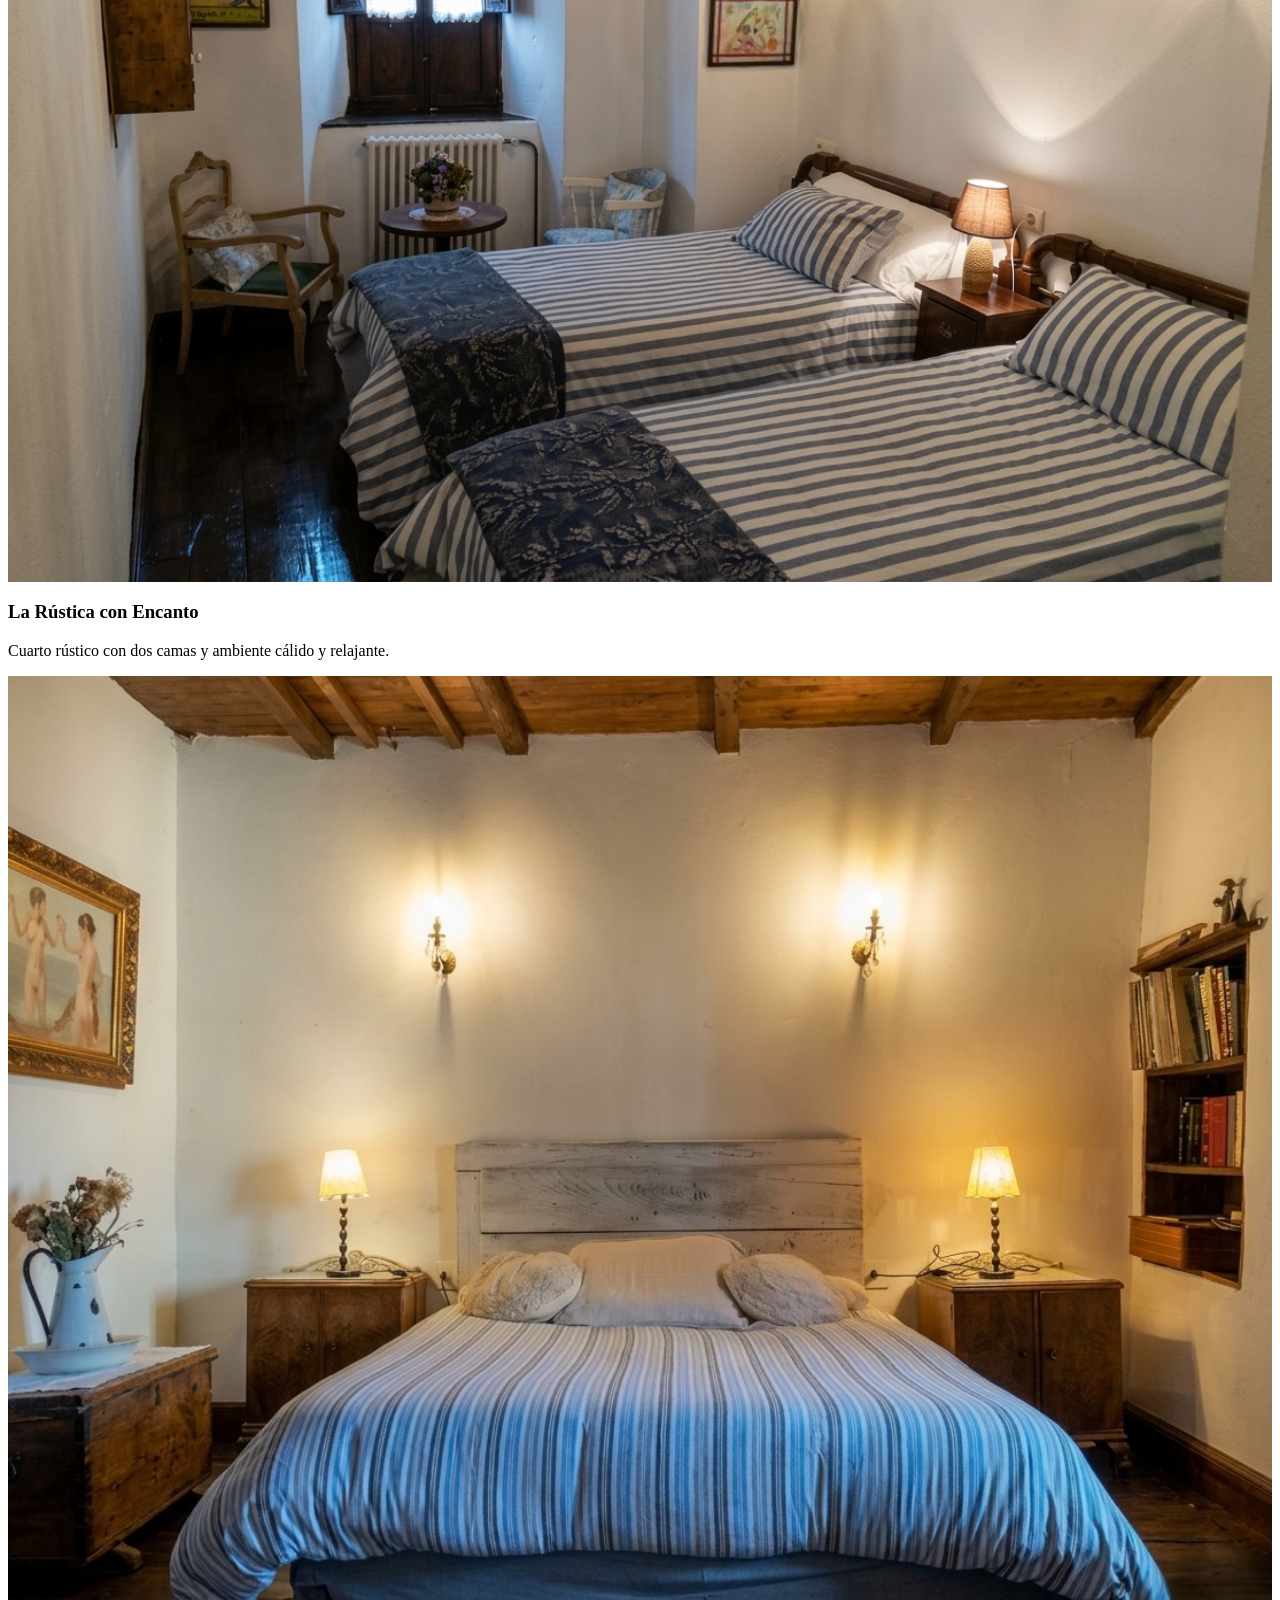
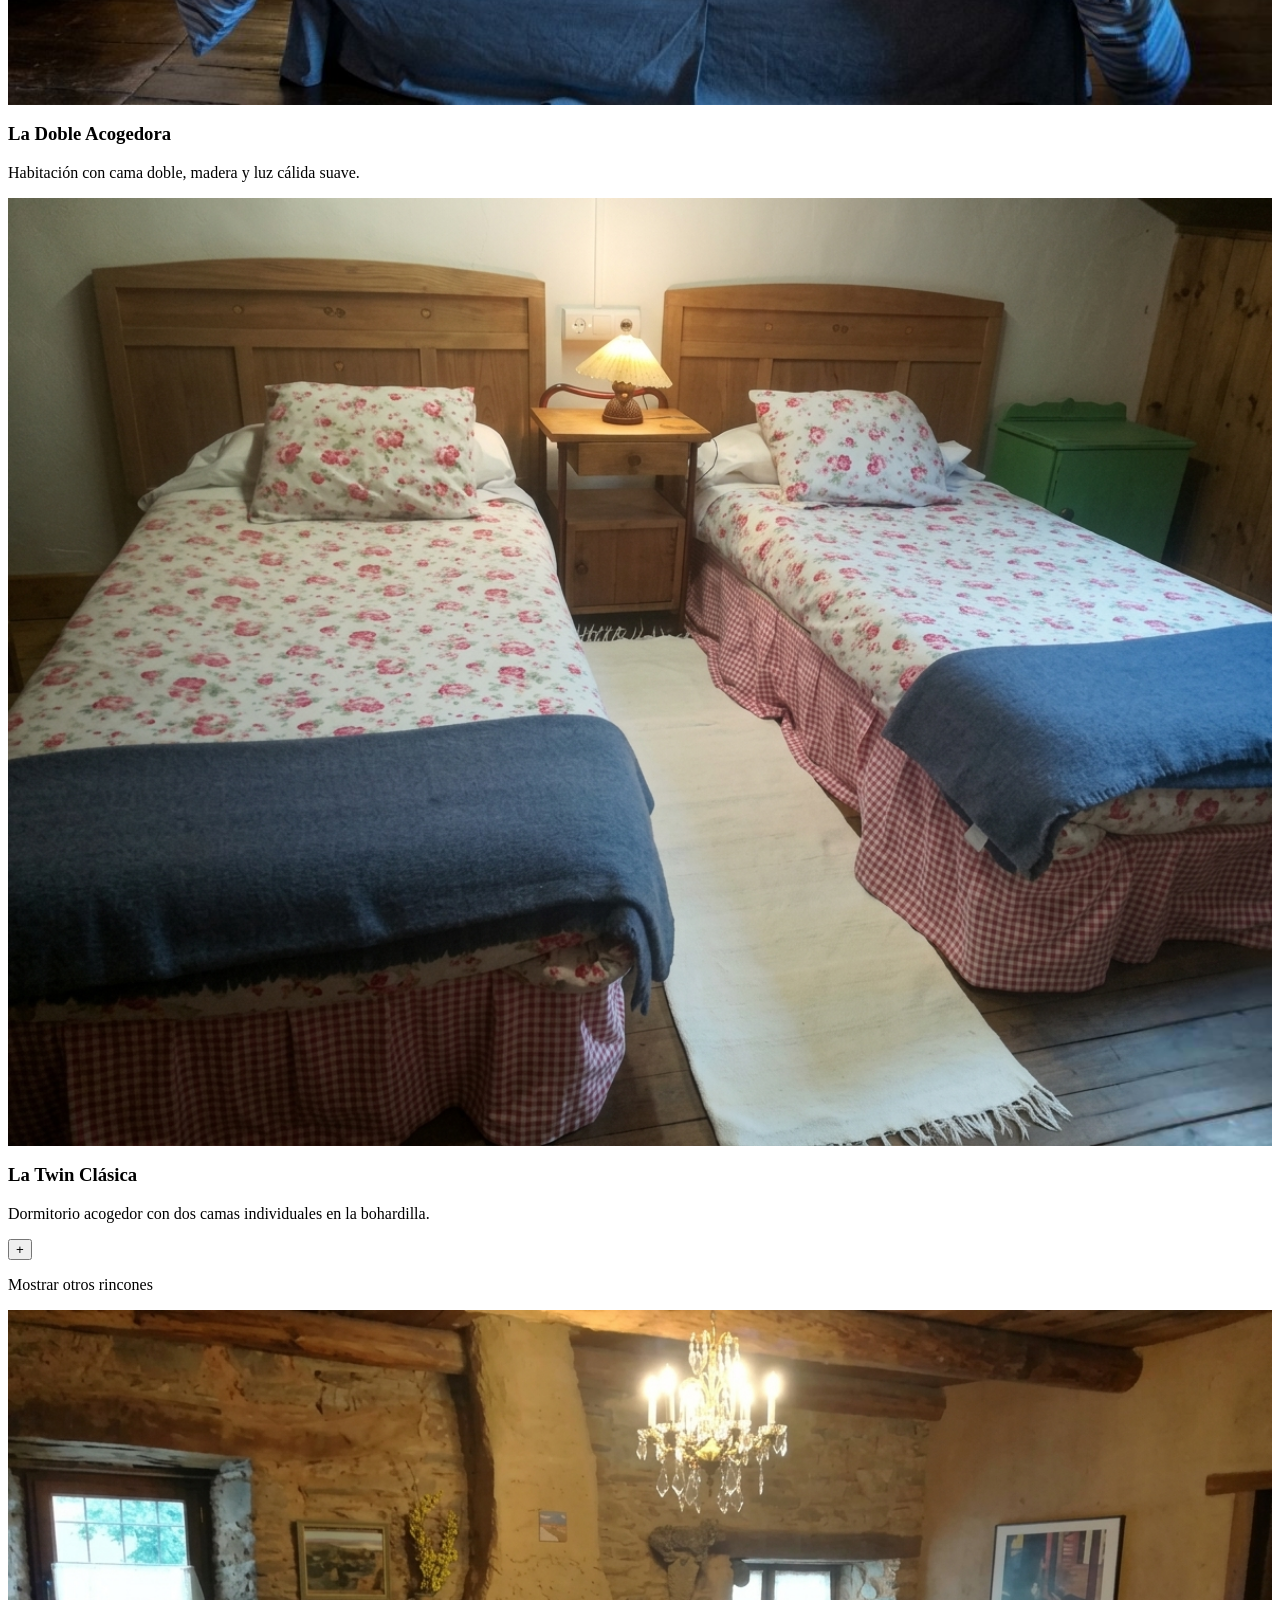
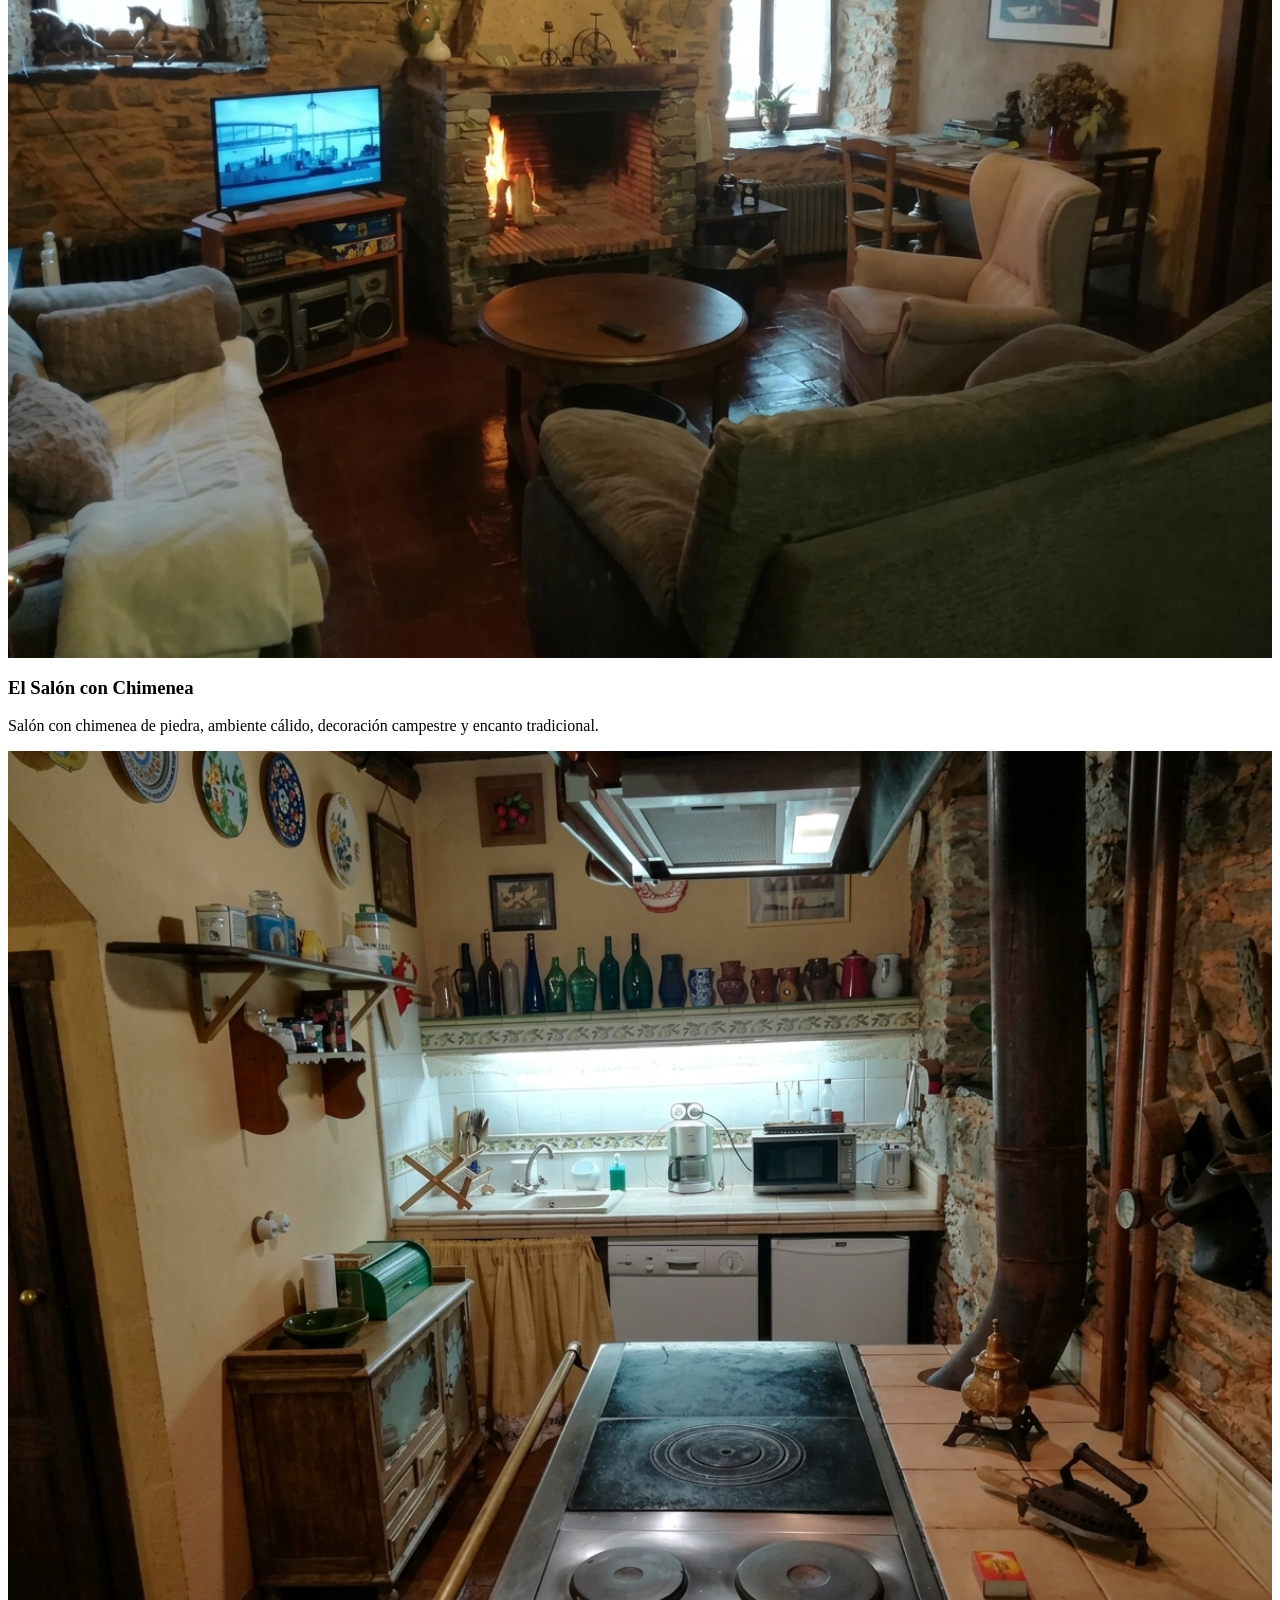
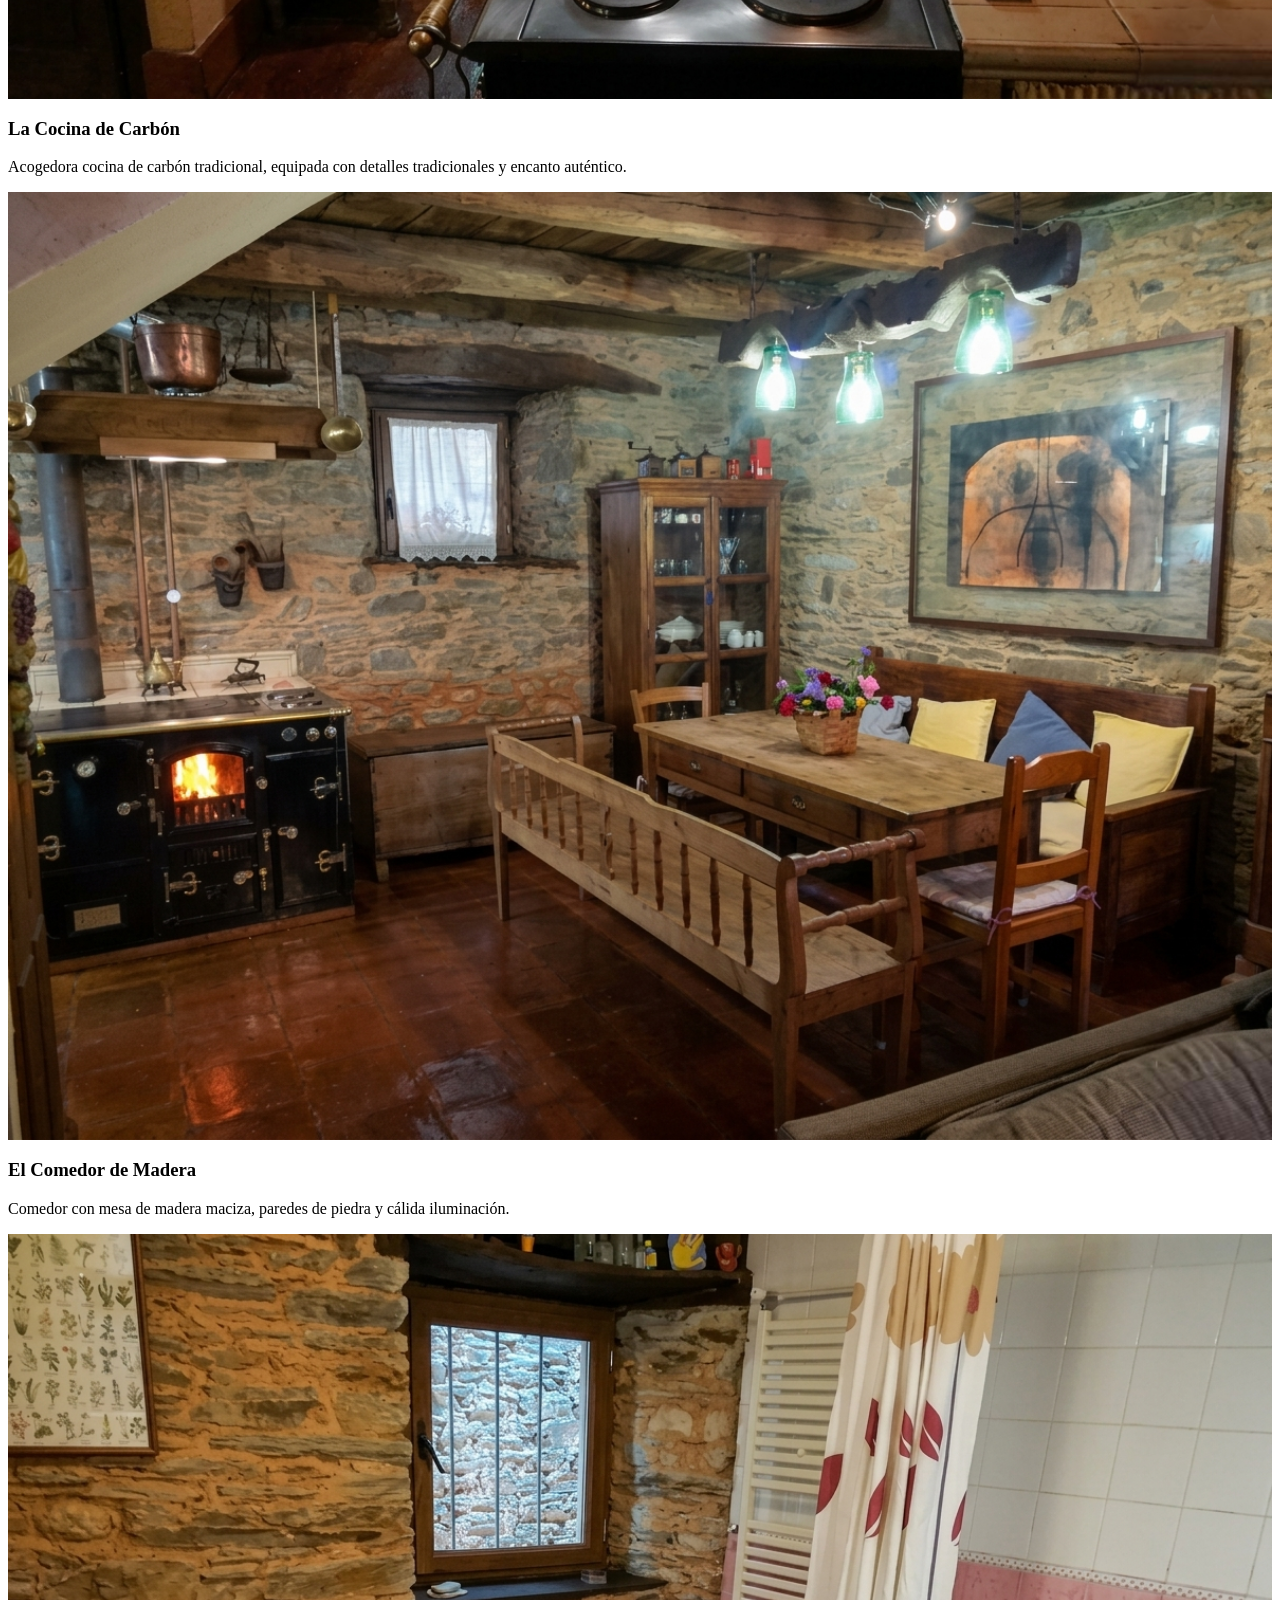
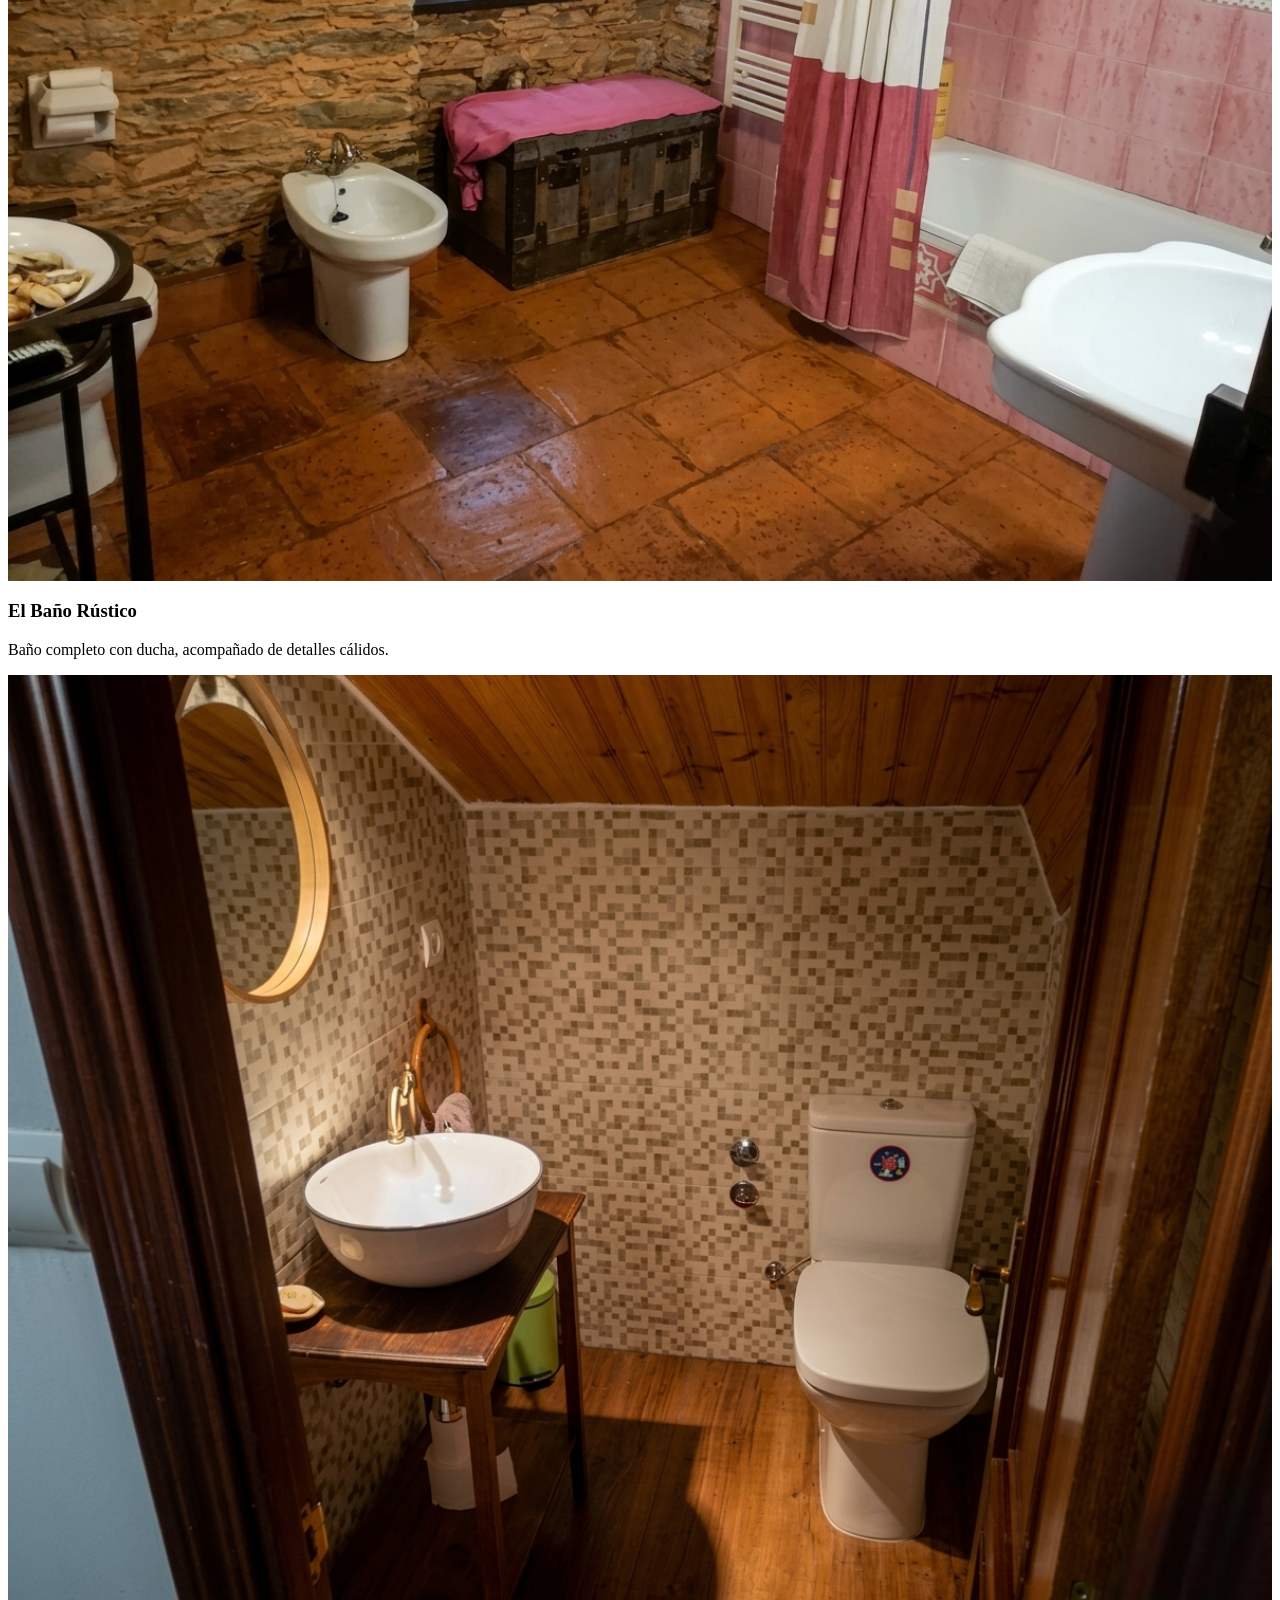
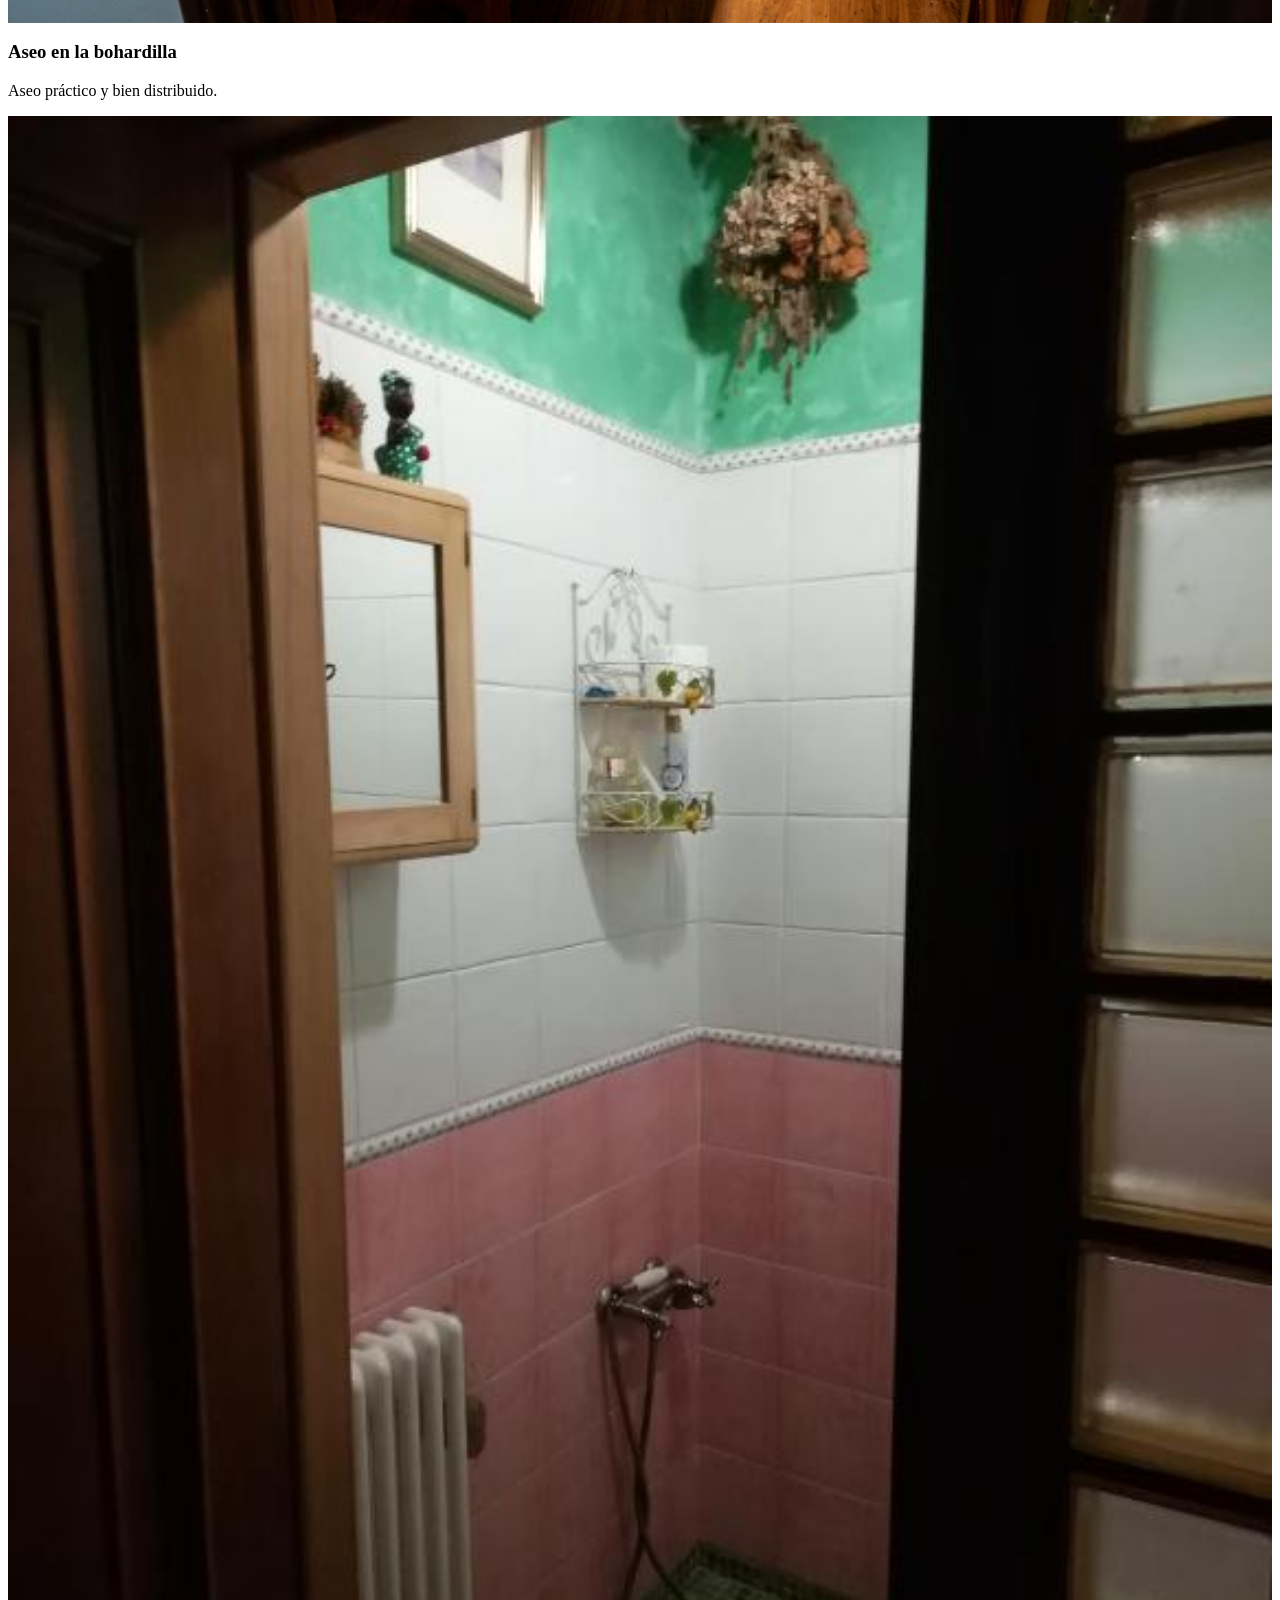
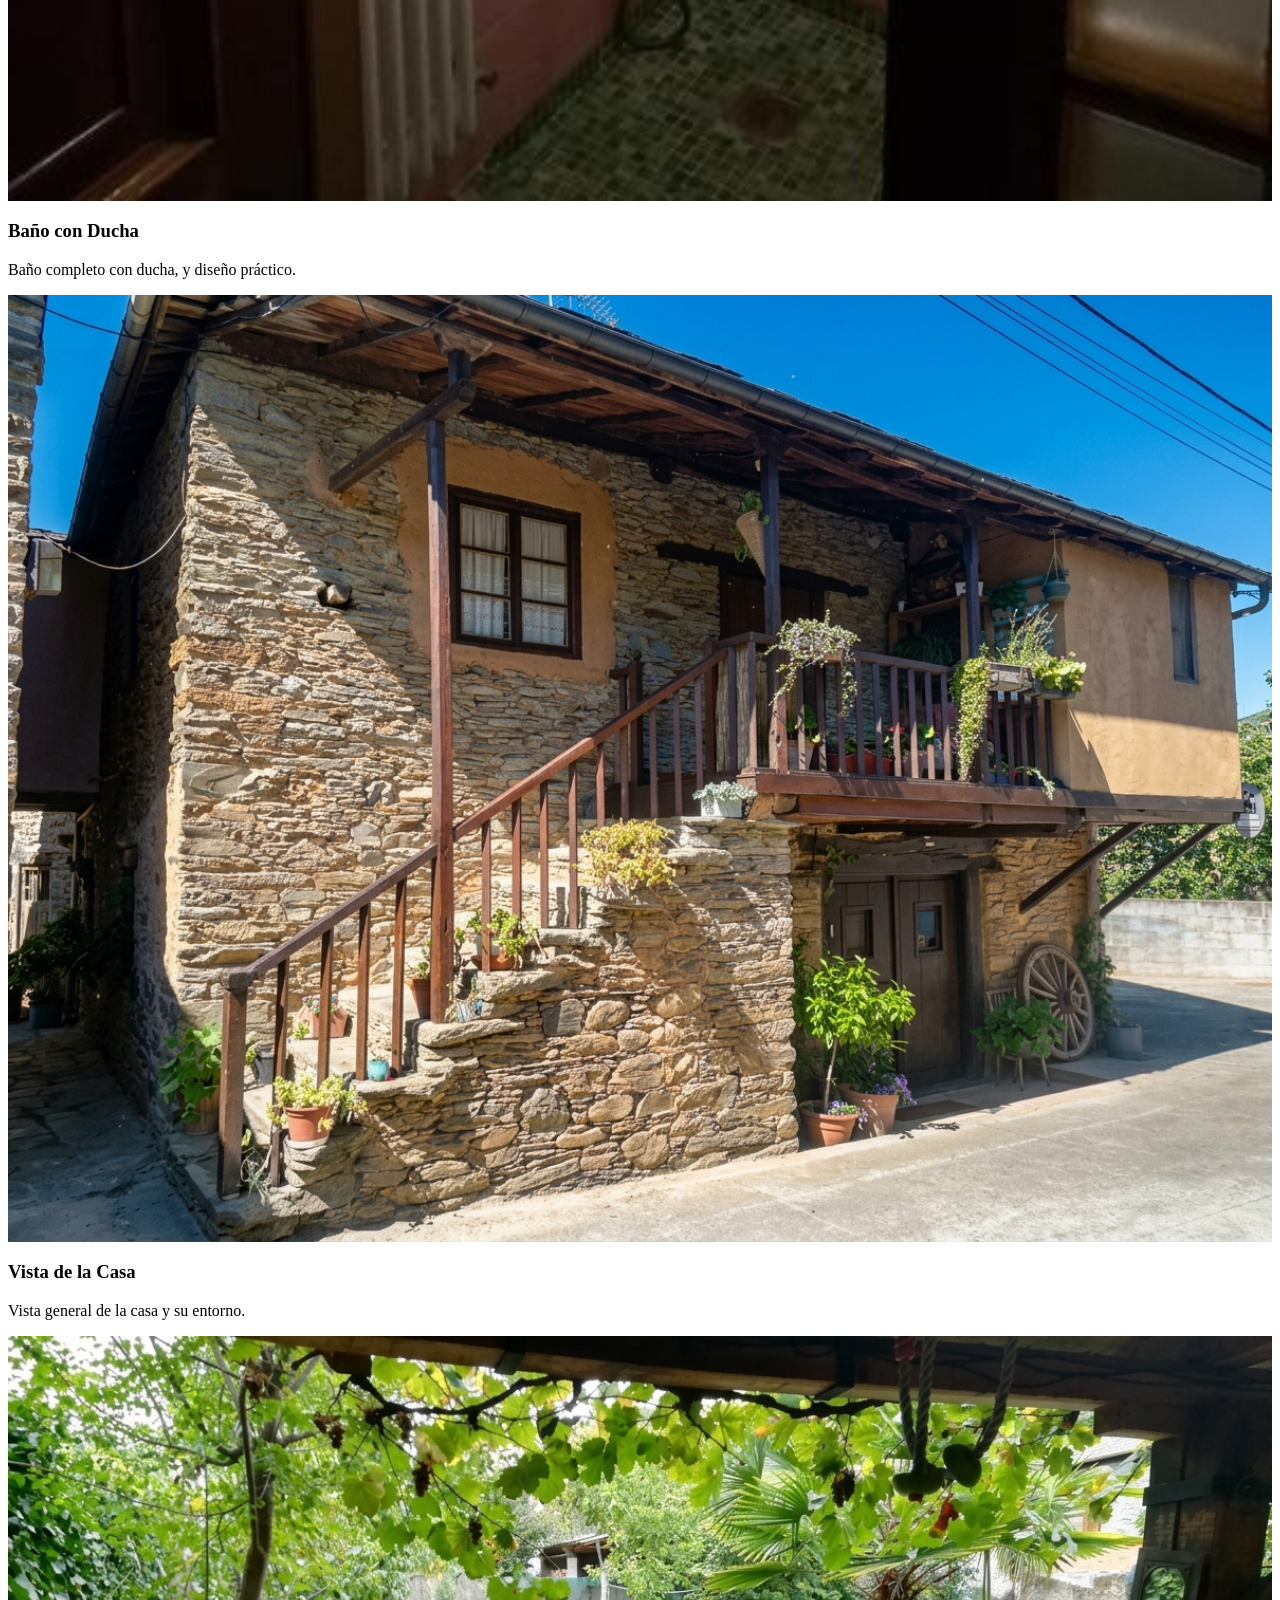
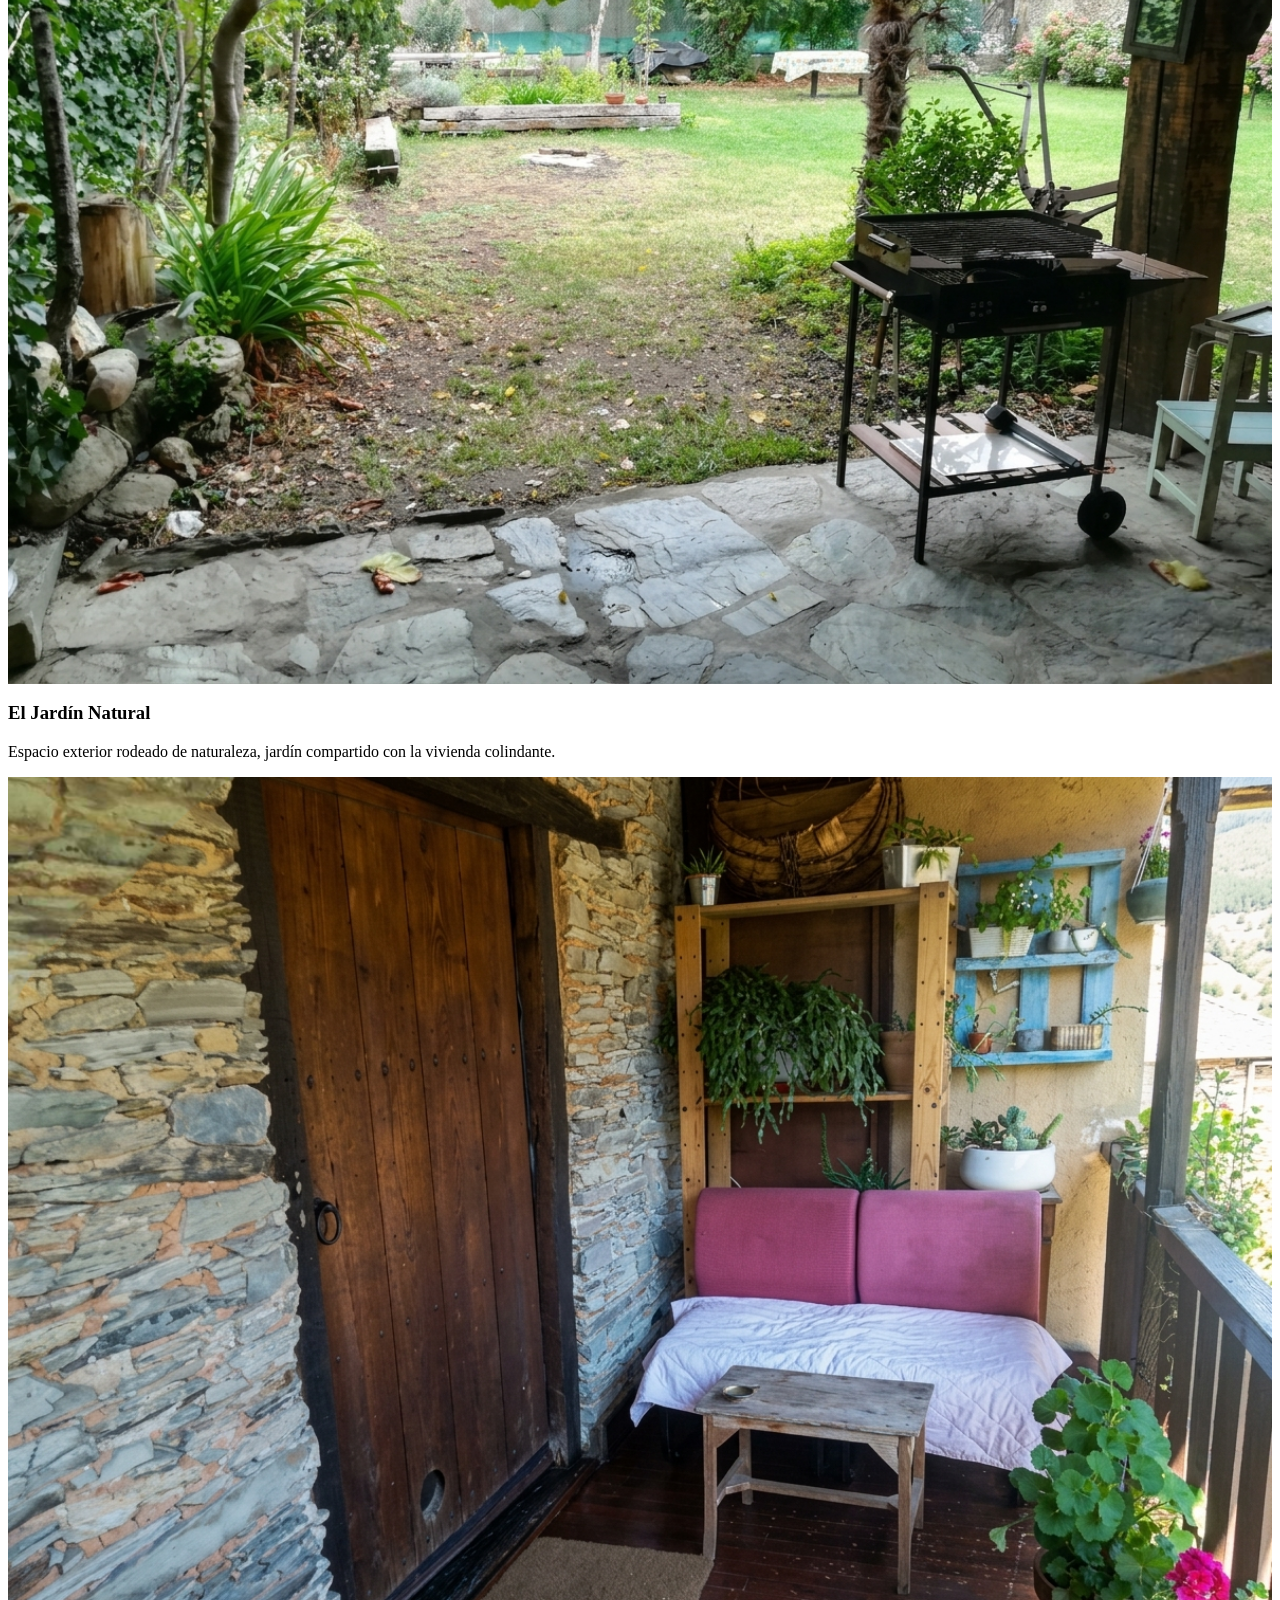
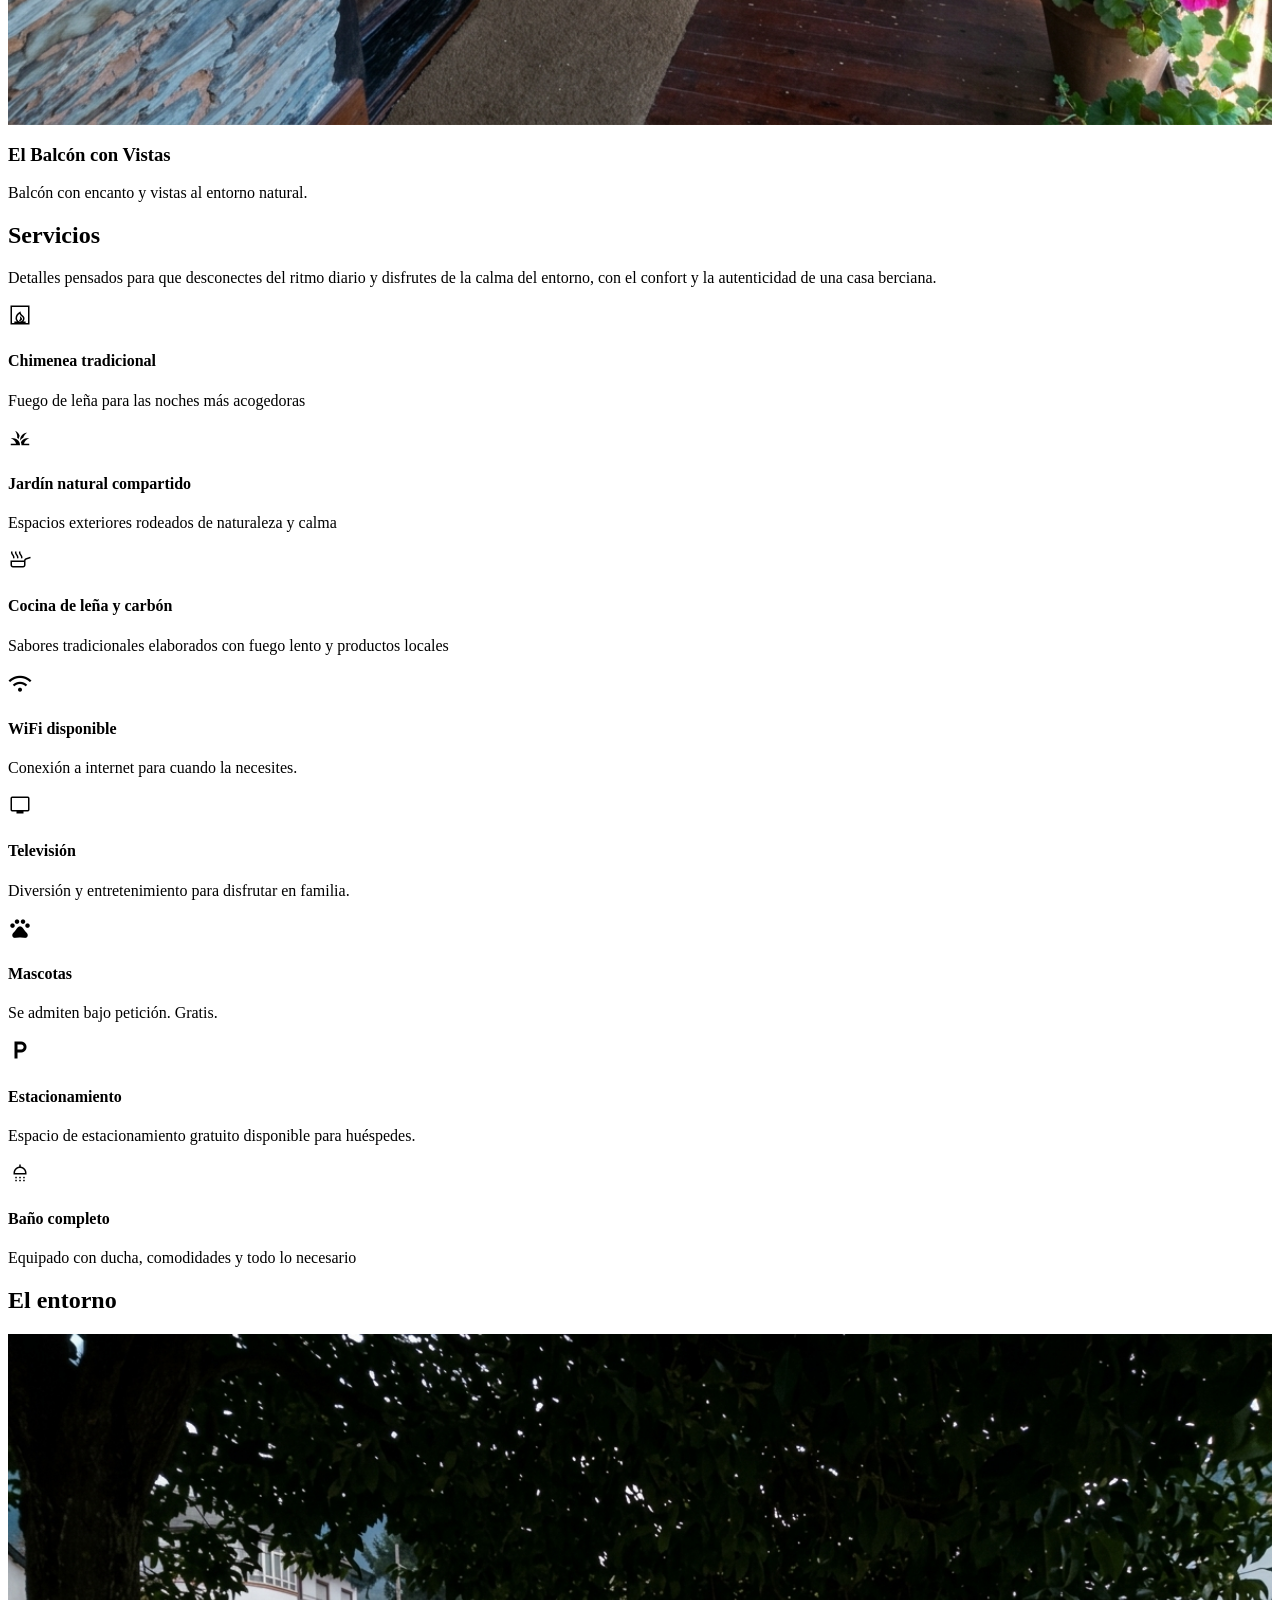
==== commit 2372e93e: "detalles" ====
--- a/index.html
+++ b/index.html
@@ -201,13 +201,7 @@
       </div>
     </div>
   </header>
-  <section class="max-w-3xl mx-auto py-16 text-on-surface-variant">
-  <p>
-    Las 3 Negrillas es una casa rural situada en Toral de Merayo, en el corazón del Bierzo.
-    Ofrecemos un alojamiento con encanto rodeado de naturaleza, ideal para desconectar y disfrutar
-    de la tranquilidad de la zona.
-  </p>
-</section>
+
   <!-- Habitaciones Seccion -->
   <section id="habitaciones" class="py-20 md:py-32 px-5 md:px-8 bg-surface">
     <div class="max-w-7xl mx-auto">
